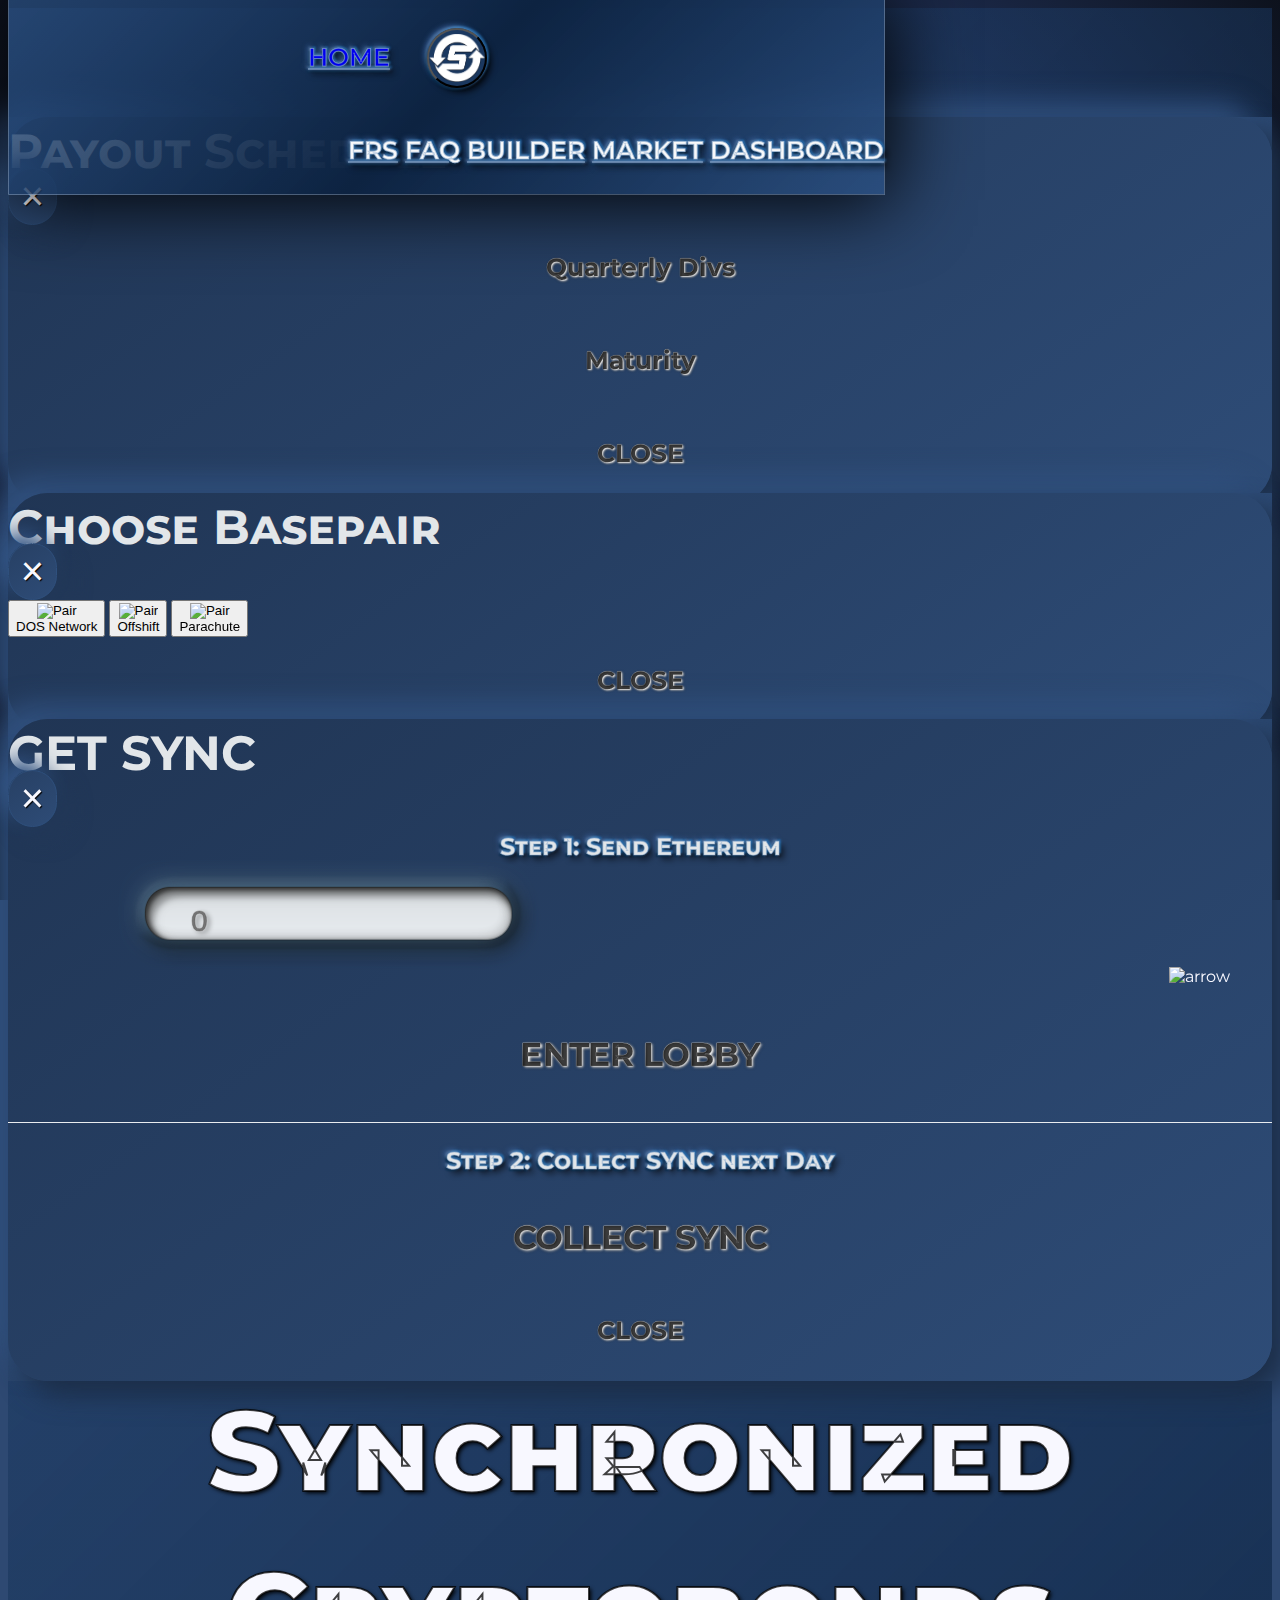
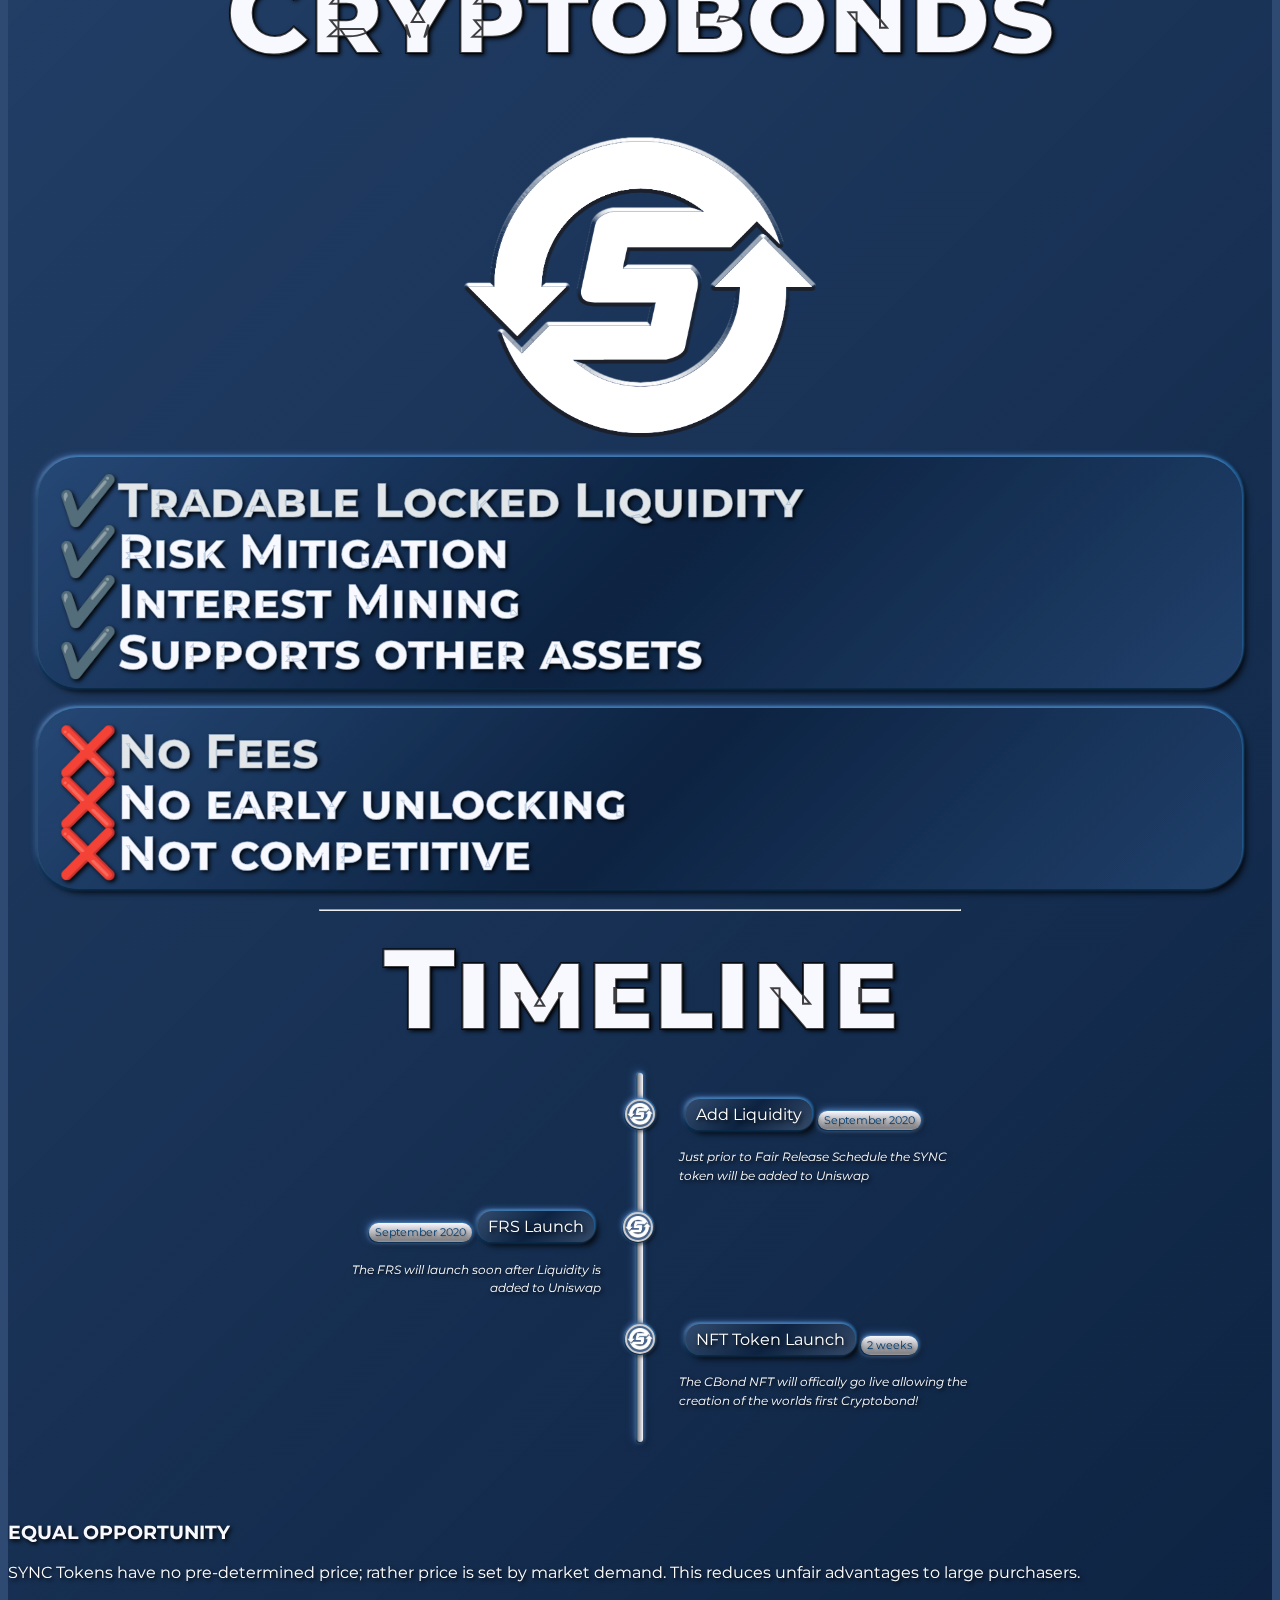
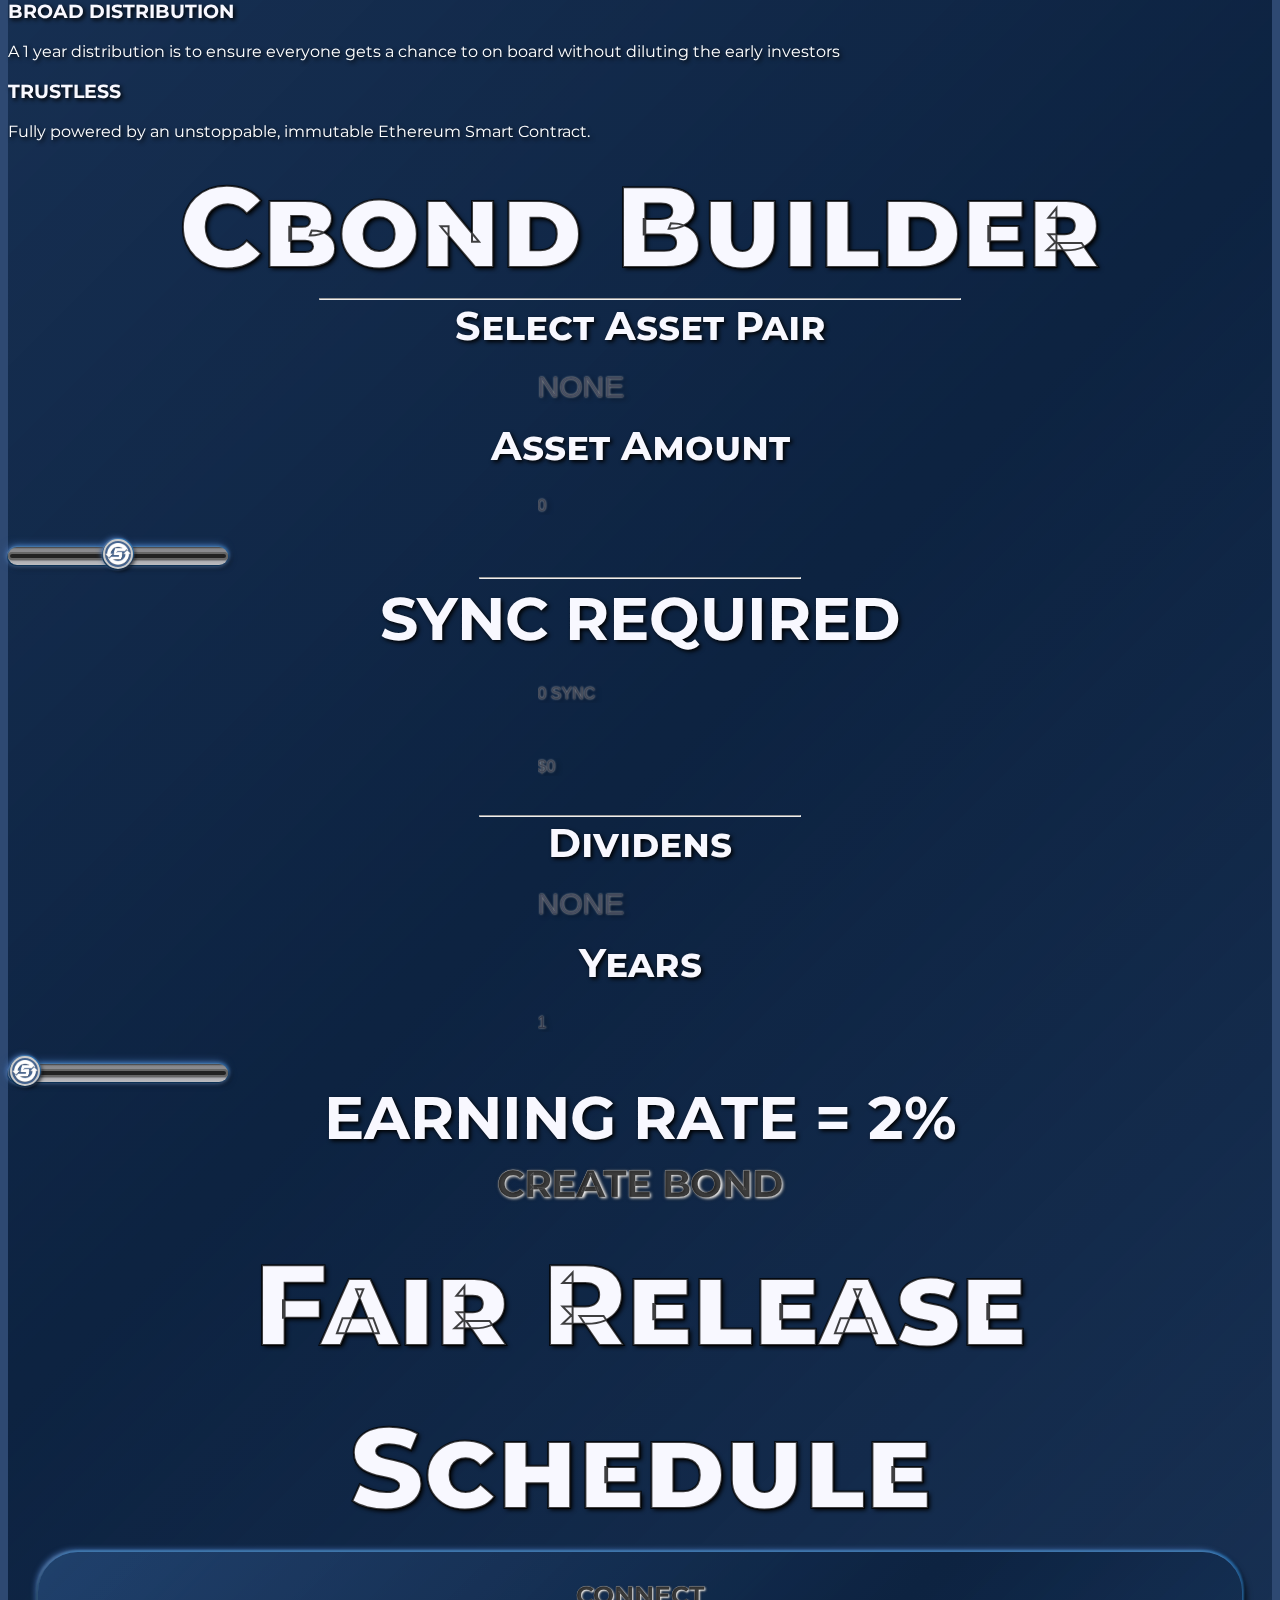
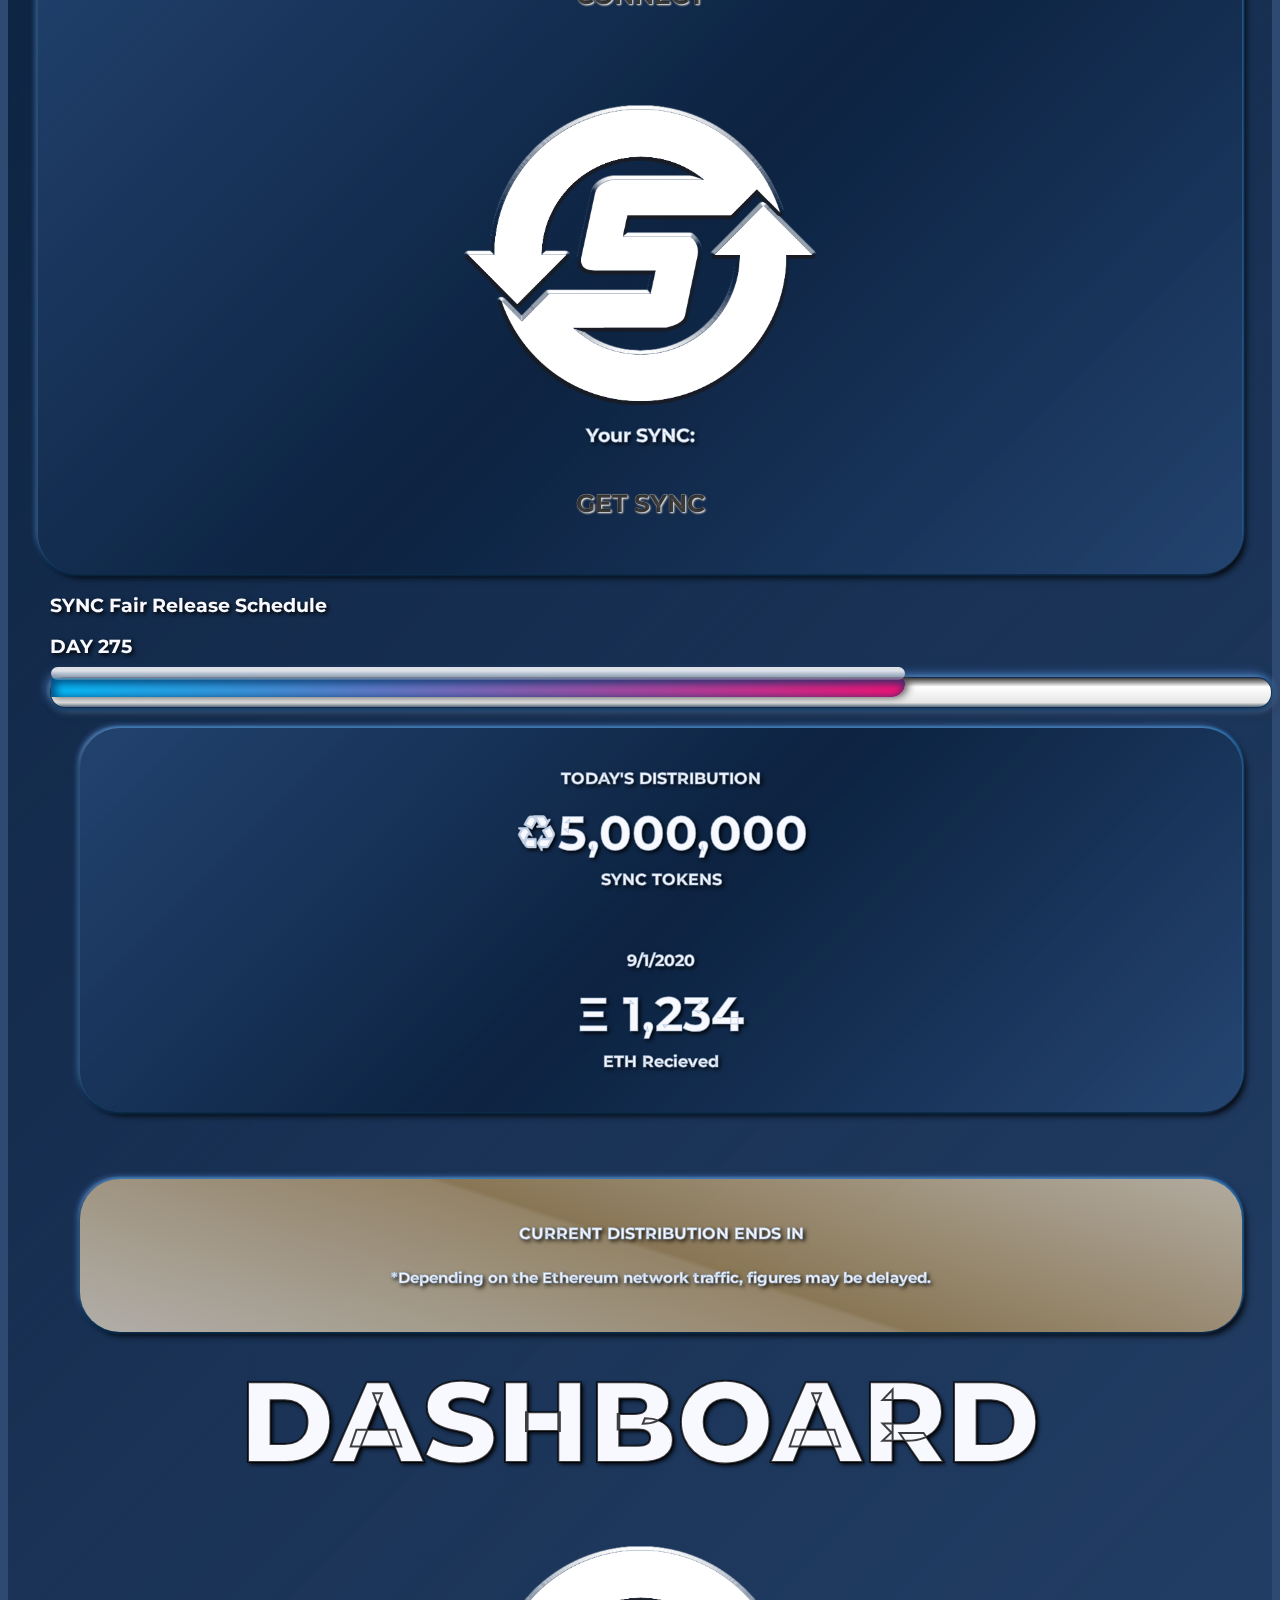
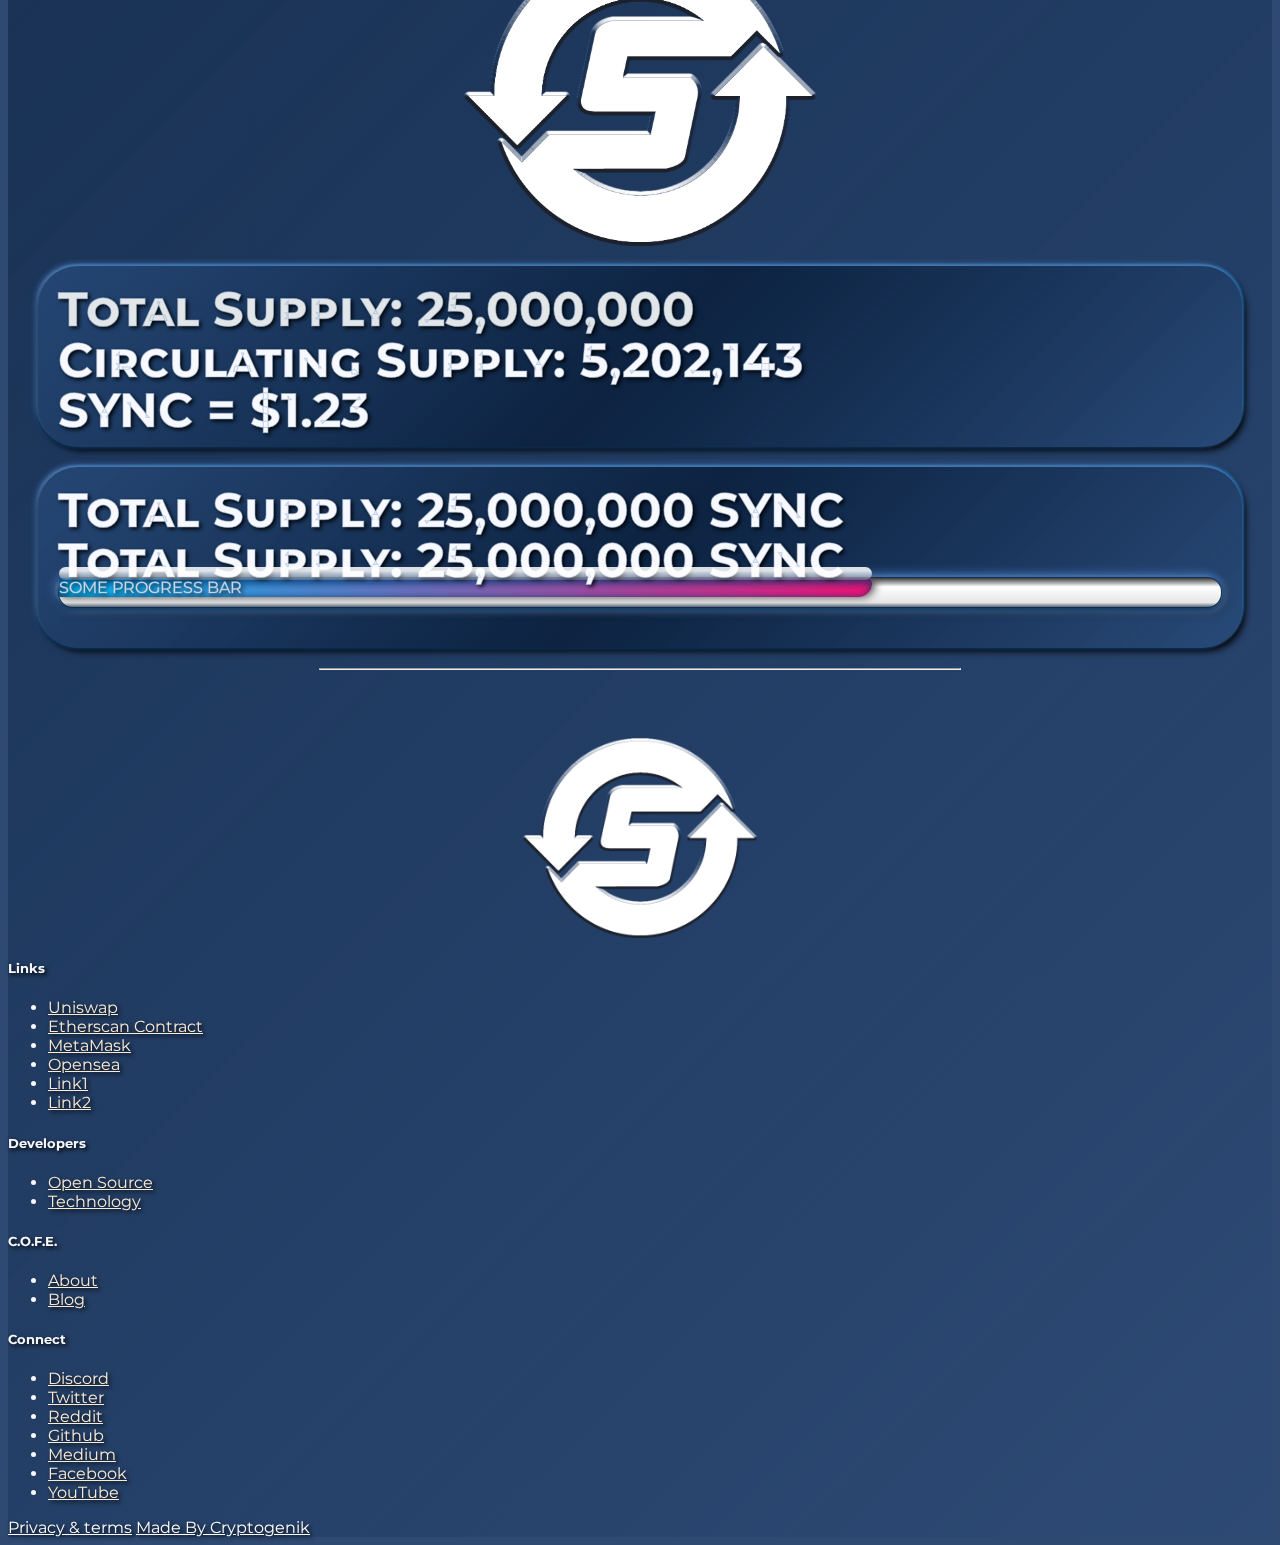
==== index.html @ 97db8f1e "Big Changes" ====
<!DOCTYPE html>
<html lang="en">
    <head>
        <!-- Required meta tags -->
        <meta charset="utf-8" />
        <meta name="viewport" content="width=device-width, initial-scale=1, shrink-to-fit=no" />
        <!-- link href='https://fonts.googleapis.com/css?family=Open+Sans:400,300,300italic,400italic,600,600italic,700,700italic' rel='stylesheet' type='text/css'-->
        <link href="https://fonts.googleapis.com/css2?family=Montserrat:wght@200;500;800&display=swap" rel="stylesheet" />
        <link href="main.css?v=.011" rel="stylesheet" />

        <!-- Bootstrap CSS -->
        <link rel="stylesheet" href="https://stackpath.bootstrapcdn.com/bootstrap/4.1.3/css/bootstrap.min.css" integrity="sha384-MCw98/SFnGE8fJT3GXwEOngsV7Zt27NXFoaoApmYm81iuXoPkFOJwJ8ERdknLPMO" crossorigin="anonymous" />

        <!-- Latest compiled and minified CSS -->
        <!--link rel="stylesheet" href="https://maxcdn.bootstrapcdn.com/bootstrap/3.4.1/css/bootstrap.min.css" /-->
        <link rel="stylesheet" href="flipclock.css" />

        <!-- jQuery library -->
        <script src="https://ajax.googleapis.com/ajax/libs/jquery/3.5.1/jquery.min.js"></script>

        <!-- Latest compiled JavaScript -->
        <!-- script src="https://maxcdn.bootstrapcdn.com/bootstrap/3.4.1/js/bootstrap.min.js"></script>-->

        <title>SYNC NETWORK</title>
    </head>
    <body>
        <div id="disabled_menu"></div>
        <!--
        ============================================
        =  =====  ==        ==  =======  ==  ====  =
        =   ===   ==  ========   ======  ==  ====  =
        =  =   =  ==  ========    =====  ==  ====  =
        =  == ==  ==  ========  ==  ===  ==  ====  =
        =  =====  ==      ====  ===  ==  ==  ====  =
        =  =====  ==  ========  ====  =  ==  ====  =
        =  =====  ==  ========  =====    ==  ====  =
        =  =====  ==  ========  ======   ==   ==   =
        =  =====  ==        ==  =======  ===      ==
        ============================================
      -->
        <nav class="navbar fixed-top navbar-expand-lg navbar-light text-light">
          <a class="navbar-brand text-light" href="#" data-toggle="collapse" data-target="#home" aria-expanded="false" aria-controls="bondBuilder">HOME</a>
          <button class="logo neumorph navbar-toggler first-button" type="button" data-toggle="collapse" data-target="#navbar" aria-controls="navbar" aria-expanded="false" aria-label="Toggle navigation" style="width:60px;height:60px;">
                <div class="anqimated-icon1"><span></span><span></span><span></span></div>
              </button>

          <div class="collapse navbar-collapse" id="navbar">
            <ul class="navbar-nav mr-auto text-light">
              <a class="nav-item nav-link" href="#" data-toggle="collapse" data-target="#frs" aria-expanded="false" aria-controls="bondBuilder">FRS</a><!-- div class="navspacer">|</div -->
              <a class="nav-item nav-link" href="https://sync-network.gitbook.io/" target="_blank" >FAQ</a><!-- div class="navspacer">|</div -->
              <a class="nav-item nav-link" href="#" data-toggle="collapse" data-target="#bondBuilder" aria-expanded="false" aria-controls="bondBuilder">BUILDER</a><!-- div class="navspacer">|</div -->
              <a class="nav-item nav-link" href="#">MARKET</a><!-- div class="navspacer">|</div -->
              <a class="nav-item nav-link" href="#" data-toggle="collapse" data-target="#stats" aria-expanded="false" aria-controls="bondBuilder">DASHBOARD</a>
            </ul>

          </div>
        </nav>
      <!--
      ============================================
      =  =====  ==        ==  =======  ==  ====  =
      =   ===   ==  ========   ======  ==  ====  =
      =  =   =  ==  ========    =====  ==  ====  =
      =  == ==  ==  ========  ==  ===  ==  ====  =
      =  =====  ==      ====  ===  ==  ==  ====  =
      =  =====  ==  ========  ====  =  ==  ====  =
      =  =====  ==  ========  =====    ==  ====  =
      =  =====  ==  ========  ======   ==   ==   =
      =  =====  ==        ==  =======  ===      ==
      ============================================
      -->

        <div id="bars"></div>

      <!--
      =============================================================
      =  =====  ====    ====       ======  =====  =========      ==
      =   ===   ===  ==  ===  ====  ====    ====  ========  ====  =
      =  =   =  ==  ====  ==  ====  ===  ==  ===  ========  ====  =
      =  == ==  ==  ====  ==  ====  ==  ====  ==  =========  ======
      =  =====  ==  ====  ==  ====  ==  ====  ==  ===========  ====
      =  =====  ==  ====  ==  ====  ==        ==  =============  ==
      =  =====  ==  ====  ==  ====  ==  ====  ==  ========  ====  =
      =  =====  ===  ==  ===  ====  ==  ====  ==  ========  ====  =
      =  =====  ====    ====       ===  ====  ==        ===      ==
      =============================================================
      -->
        <div class="modal fade" id="divChooser" tabindex="-1" role="dialog" aria-labelledby="divChooser" aria-hidden="true">
            <div class="modal-dialog modal-dialog-centered" role="document">
                <div class="modal-content">
                    <div class="modal-header">
                        <h5 class="modal-title" id="payoutModalLongTitle">Payout Schedule</h5>
                        <button type="button" class="close" data-dismiss="modal" aria-label="Close">
                            <span aria-hidden="true">&times;</span>
                        </button>
                    </div>
                    <div class="modal-body">
                        <div style="display: flex; justify-content: center;">
                            <a class="neumorphicbutton" id="quarterlyDivs" href="#" data-dismiss="modal"><span>Quarterly Divs</span></a>
                        </div>
                        <div style="display: flex; justify-content: center;">
                            <a class="neumorphicbutton" id="maturityDivs" href="#" data-dismiss="modal"><span>Maturity</span></a>
                        </div>
                    </div>
                    <div class="modal-footer" style="display: block;">
                        <div style="display: flex; justify-content: center;">
                            <a class="neumorphicbutton" href="#" data-dismiss="modal"><span>CLOSE</span></a>
                        </div>
                    </div>
                </div>
            </div>
        </div>

        <!-- Modal Pair Chooser-->
        <div class="modal fade" id="pairChooser" tabindex="-1" role="dialog" aria-labelledby="pairChooser" aria-hidden="true">
            <div class="modal-dialog modal-dialog-centered" role="document">
                <div class="modal-content">
                    <div class="modal-header">
                        <h5 class="modal-title" id="basepairModalLongTitle">Choose Basepair</h5>
                        <button type="button" class="close" data-dismiss="modal" aria-label="Close">
                            <span aria-hidden="true">&times;</span>
                        </button>
                    </div>
                    <div class="modal-body">
                        <button type="button" id="eth-dos" class="" data-dismiss="modal" aria-label="Close">
                            <span aria-hidden="true">
                                <img alt="Pair" src="img/pairs/DOS.webp" /><br />
                                DOS Network
                            </span>
                        </button>
                        <button type="button" id="eth-xft" class="" data-dismiss="modal" aria-label="Close">
                            <span aria-hidden="true">
                                <img alt="Pair" src="img/pairs/offshift_logo.webp" /><br />
                                Offshift
                            </span>
                        </button>
                        <button type="button" class="eth-par" data-dismiss="modal" aria-label="Close">
                            <span aria-hidden="true">
                                <img alt="Pair" src="img/pairs/Parachute_Logo.webp" /><br />
                                Parachute
                            </span>
                        </button>
                    </div>
                    <div class="modal-footer" style="display: block;">
                        <div style="display: flex; justify-content: center;">
                            <a class="neumorphicbutton" href="#" data-dismiss="modal"><span>CLOSE</span></a>
                        </div>
                    </div>
                </div>
            </div>
        </div>

        <!-- Modal GET SYNCED-->
        <div class="modal fade" id="GET_SYNCED" tabindex="-1" role="dialog" aria-labelledby="exampleModalCenterTitle" aria-hidden="true">
            <div class="modal-dialog modal-dialog-centered" role="document">
                <div class="modal-content">
                    <div class="modal-header">
                        <h5 class="modal-title" id="getsyncModalLongTitle">GET SYNC</h5>
                        <button type="button" class="close" data-dismiss="modal" aria-label="Close">
                            <span aria-hidden="true">&times;</span>
                        </button>
                    </div>
                    <div class="modal-body">
                        <h2 style="margin: 5px 0 -10px 0; text-align: center;">Step 1: Send Ethereum</h2>

                        <div class="bondinput" style="display: inline-block; padding-left: 8%;">
                            <input type="text" value="" placeholder="0" required="" style="color: darkgrey;" />
                        </div>

                        <img alt="arrow" src="img/arrow.webp" style="margin: -25px 0 -55px; z-index: 5; position: relative; left: 40%;" />
                        <div style="padding-top: 23px; display: flex; justify-content: center; transform: scale(1.3);">
                            <a class="neumorphicbutton" id="enterLobby" href="#" data-dismiss="modal"><span>ENTER LOBBY</span></a>
                        </div>
                        <!--a class="neumorphicbutton" id="enter_lobby" style="display: inline-block; width: 100% !important;    height: 148px;    padding-left: 8%;    transform: scale(0.8);"></a-->

                        <h2 style="border-top: 1px solid #e9ecef; padding: 23px 0 0 0; text-align: center;">Step 2: Collect SYNC next Day</h2>
                        <div style="padding-top: 0px; display: flex; justify-content: center; transform: scale(1.3);">
                            <a class="neumorphicbutton" id="collectSync" href="#" data-dismiss="modal"><span>COLLECT SYNC</span></a>
                        </div>

                        <!--a class="neumorphicbutton" id="collect_sync" style="display: inline-block; width: 100% !important;    height: 148px;    padding-left: 8%;    transform: scale(0.8);"></a-->
                    </div>
                    <div class="modal-footer" style="display: block;">
                        <div style="display: flex; justify-content: center;">
                            <a class="neumorphicbutton" href="#" data-dismiss="modal"><span>CLOSE</span></a>
                        </div>
                    </div>
                </div>
            </div>
        </div>

          <!--
          =============================================================
          =  =====  ====    ====       ======  =====  =========      ==
          =   ===   ===  ==  ===  ====  ====    ====  ========  ====  =
          =  =   =  ==  ====  ==  ====  ===  ==  ===  ========  ====  =
          =  == ==  ==  ====  ==  ====  ==  ====  ==  =========  ======
          =  =====  ==  ====  ==  ====  ==  ====  ==  ===========  ====
          =  =====  ==  ====  ==  ====  ==        ==  =============  ==
          =  =====  ==  ====  ==  ====  ==  ====  ==  ========  ====  =
          =  =====  ===  ==  ===  ====  ==  ====  ==  ========  ====  =
          =  =====  ====    ====       ===  ====  ==        ===      ==
          =============================================================
          -->

        <div class="container-fluid white-text" id="dapps">
            <!-- BEGIN DOCUMENT -->

            <!--
            __    __   ______   __       __  ________
           |  \  |  \ /      \ |  \     /  \|        \
           | $$  | $$|  $$$$$$\| $$\   /  $$| $$$$$$$$
           | $$__| $$| $$  | $$| $$$\ /  $$$| $$__
           | $$    $$| $$  | $$| $$$$\  $$$$| $$  \
           | $$$$$$$$| $$  | $$| $$\$$ $$ $$| $$$$$
           | $$  | $$| $$__/ $$| $$ \$$$| $$| $$_____
           | $$  | $$ \$$    $$| $$  \$ | $$| $$     \
            \$$   \$$  \$$$$$$  \$$      \$$ \$$$$$$$$

            -->

                <section id="home" class="collapse show" data-parent="#dapps">
                    <div class="row">
                        <div class="col-md-6 col-sm-12 offset-md-1 offset-lg-3">
                          <h1 class="title">Synchronized Cryptobonds</h1>
                        </div>
                    </div>

                    <!-- Distro Start -->
                    <div class="row">
                        <div class="col-md-2 offset-md-1 offset-lg-2">
                            <div class="logo rotateIn" style="width: 100%; height: 300px; margin-top: 60px;"></div>
                        </div>
                        <div class="col-md-5">
                            <div class="row neumorph">
                                <div class="col-md-12">
                                  <h6 class="modal-title">✔️Tradable Locked Liquidity</h6>
                                  <h5 class="modal-title">✔️Risk Mitigation</h5>
                                  <h5 class="modal-title">✔️Interest Mining</h5>
                                  <h5 class="modal-title">✔️Supports other assets</h5>

                                </div>
                            </div>



                            <div class="row neumorph">
                                <div class="col-md-12">
                                  <h6 class="modal-title">❌No Fees</h6>
                                  <h5 class="modal-title">❌No early unlocking</h5>
                                  <h5 class="modal-title">❌Not competitive</h5>
                                </div>
                            </div>
                            <div class="row">
                              <div class="col-md-12">

                              </DIV>
                            </div>
                        </div>
                    </div>


                    <hr />


                    <!-- The Timeline -->
                    <div class="row">
                        <div class="col-md-12">
                          <h1 class="title">Timeline</h1>
                              <ul class="timeline">
                                <!-- Item 1 -->
                                <li>
                                  <div class="direction-r">
                                    <div class="flag-wrapper">
                                      <span class="flag">Add Liquidity</span>
                                      <span class="time-wrapper"><span class="time">September 2020</span></span>
                                    </div>
                                    <div class="desc">Just prior to Fair Release Schedule the SYNC token will be added to Uniswap</div>
                                  </div>
                                </li>

                                <!-- Item 2 -->
                                <li>
                                  <div class="direction-l">
                                    <div class="flag-wrapper">
                                      <span class="flag">FRS Launch</span>
                                      <span class="time-wrapper"><span class="time">September 2020</span></span>
                                    </div>
                                    <div class="desc">The FRS will launch soon after Liquidity is added to Uniswap</div>
                                  </div>
                                </li>

                                <!-- Item 3 -->
                                <li>
                                  <div class="direction-r">
                                    <div class="flag-wrapper">
                                      <span class="flag">NFT Token Launch</span>
                                      <span class="time-wrapper"><span class="time">2 weeks</span></span>
                                    </div>
                                    <div class="desc">The CBond NFT will offically go live allowing the creation of the worlds first Cryptobond!</div>
                                  </div>
                                </li>

                              </ul>
        </div></div>
                    <div class="row" style="padding-top:60px;">
                        <div class="col-md-3"></div>
                        <div class="col-md-2">
                            <h3>EQUAL OPPORTUNITY</h3>
                            <p>SYNC Tokens have no pre-determined price; rather price is set by market demand. This reduces unfair advantages to large purchasers.</p>
                        </div>
                        <div class="col-md-2">
                            <h3>BROAD DISTRIBUTION</h3>
                            <p>A 1 year distribution is to ensure everyone gets a chance to on board without diluting the early investors</p>
                        </div>
                        <div class="col-md-2">
                            <h3>TRUSTLESS</h3>
                            <p>Fully powered by an unstoppable, immutable Ethereum Smart Contract.</p>
                        </div>
                        <div class="col-md-3"></div>
                    </div>


                </section>
                <!-- Distro End -->
                <!--
                __    __   ______   __       __  ________
               |  \  |  \ /      \ |  \     /  \|        \
               | $$  | $$|  $$$$$$\| $$\   /  $$| $$$$$$$$
               | $$__| $$| $$  | $$| $$$\ /  $$$| $$__
               | $$    $$| $$  | $$| $$$$\  $$$$| $$  \
               | $$$$$$$$| $$  | $$| $$\$$ $$ $$| $$$$$
               | $$  | $$| $$__/ $$| $$ \$$$| $$| $$_____
               | $$  | $$ \$$    $$| $$  \$ | $$| $$     \
                \$$   \$$  \$$$$$$  \$$      \$$ \$$$$$$$$

                   -->

            <!--
            ==================================================================
            =      ====  ====  ==    ==  ========       ===        ==       ==
            =  ===  ===  ====  ===  ===  ========  ====  ==  ========  ====  =
            =  ====  ==  ====  ===  ===  ========  ====  ==  ========  ====  =
            =  ===  ===  ====  ===  ===  ========  ====  ==  ========  ===   =
            =      ====  ====  ===  ===  ========  ====  ==      ====      ===
            =  ===  ===  ====  ===  ===  ========  ====  ==  ========  ====  =
            =  ====  ==  ====  ===  ===  ========  ====  ==  ========  ====  =
            =  ===  ===   ==   ===  ===  ========  ====  ==  ========  ====  =
            =      =====      ===    ==        ==       ===        ==  ====  =
            ==================================================================
            -->
            <section id="bondBuilder" class="collapse" data-parent="#dapps">
              <div class="row">
                  <div class="col-md-6 col-sm-12 offset-md-1 offset-lg-3">
                    <!-- img alt="CBond Builder" src="img/bondbuilder.webp" style="padding-top: 50px; margin: auto; display: block;" /-->
                    <h1 class="title">Cbond Builder</h1>
                  </div>
              </div>


                <hr />
                <div class="row">
                    <div class="col-lg-2 col-md-0 col-sm-12"></div>
                    <div class="col-lg-4 col-md-6 col-sm-12">
                        <h1 style="font-size: 40px;">Select Asset Pair</h1>
                        <div class="bond2input">
                            <a class="neumorphicbutton dropdown" href="#" data-toggle="modal" data-target="#pairChooser"></a>
                            <input class="noclick" id="pair" type="text" value="" placeholder="NONE" required="" />
                        </div>
                    </div>
                    <div class="col-lg-4 col-md-6 col-sm-12">
                        <h1 style="font-size: 40px;">Asset Amount</h1>

                        <div class="bond2input">
                            <a class="neumorphicbutton textinput"></a>
                            <input id="assetAmount" type="number" value="" min="0.000000000000" placeholder="0" required="" style="font-size: 16px;" />
                        </div>

                        <input type="range" name="rangeInput" min="0" max="100" onchange="updateTextInput(this.value);" style="width: 220px; margin: auto;" />
                    </div>
                </div>

                <hr style="width: 25vw;" />

                <div class="row">
                    <div class="col-sm-12"></div>
                    <div class="col-md-12 col-sm-12"><h1 style="font-size: 60px;">SYNC REQUIRED</h1></div>
                </div>

                <div class="row">
                    <div class="col-lg-2 col-md-0 col-sm-12"></div>
                    <div class="col-lg-4 col-md-6 col-sm-12">
                        <div class="bond2input">
                            <a class="neumorphicbutton textinput"></a>
                            <input id="syncAmount" type="number" value="" placeholder="0 SYNC" required="" style="pointer-events: none; font-size: 16px;" />
                        </div>
                    </div>
                    <div class="col-lg-4 col-md-6 col-sm-12">
                        <div class="bond2input">
                            <a class="neumorphicbutton textinput"></a>
                            <input id="syncValue" type="number" value="" placeholder="$0" required="" style="pointer-events: none; font-size: 16px;" />
                        </div>
                    </div>
                </div>

                <hr style="width: 25vw;" />

                <div class="row">
                    <div class="col-lg-2 col-md-0 col-sm-12"></div>
                    <div class="col-lg-4 col-md-6 col-sm-12">
                        <h1 style="font-size: 40px;">Dividens</h1>
                        <div class="bond2input">
                            <a class="neumorphicbutton dropdown" href="#" data-toggle="modal" data-target="#divChooser"></a>
                            <input class="noclick" id="divSchedule" type="text" value="" placeholder="NONE" required="" />
                        </div>
                    </div>

                    <div class="col-lg-4 col-md-6 col-sm-12">
                        <h1 style="font-size: 40px;">Years</h1>

                        <div class="bond2input">
                            <a class="neumorphicbutton textinput"></a>
                            <input id="cbondDuration" type="number" placeholder="Select Years" min="1" max="3" step="1" required="" value="1" style="font-size: 16px;" />
                        </div>

                        <input value="1" type="range" name="rangeInput" min="1" max="3" step="1" onchange="updateLengthInput(this.value);" style="width: 220px; margin: auto;" />
                    </div>

                    <div class="col-md-12 col-sm-12"><h1 style="font-size: 60px;">EARNING RATE = 2%</h1></div>

                    <div class="col-sm-12">
                        <div style="display: flex; justify-content: center;">
                            <a class="neumorphicbutton" id="createbond" href="#" data-dismiss="modal" style="transform: scale(1.5);"><span>CREATE BOND</span></a>
                        </div>
                    </div>
                </div>
            </section>
            <!--
            Banner:(refresh preview)
            ==================================================================
            =      ====  ====  ==    ==  ========       ===        ==       ==
            =  ===  ===  ====  ===  ===  ========  ====  ==  ========  ====  =
            =  ====  ==  ====  ===  ===  ========  ====  ==  ========  ====  =
            =  ===  ===  ====  ===  ===  ========  ====  ==  ========  ===   =
            =      ====  ====  ===  ===  ========  ====  ==      ====      ===
            =  ===  ===  ====  ===  ===  ========  ====  ==  ========  ====  =
            =  ====  ==  ====  ===  ===  ========  ====  ==  ========  ====  =
            =  ===  ===   ==   ===  ===  ========  ====  ==  ========  ====  =
            =      =====      ===    ==        ==       ===        ==  ====  =
            ==================================================================
            -->

            <!--
            ==============================
            =        ==       ====      ==
            =  ========  ====  ==  ====  =
            =  ========  ====  ==  ====  =
            =  ========  ===   ===  ======
            =      ====      =======  ====
            =  ========  ====  =======  ==
            =  ========  ====  ==  ====  =
            =  ========  ====  ==  ====  =
            =  ========  ====  ===      ==
            ==============================
            -->

            <section id="frs" class="collapse" data-parent="#dapps">
                <div class="row">
                    <div class="col-md-6 col-sm-12 offset-md-1 offset-lg-3">
                        <h1 class="title">Fair Release Schedule</h1>
                        <!--img alt="Crypto bonds" src="img/title3-cbonds.webp?v2" style="width: 100%;" / -->
                    </div>
                </div>

                <!-- Distro Start -->
                <div class="row">
                    <div class="col-md-2 neumorph offset-md-1 offset-lg-3">
                      <div style="display: flex; justify-content: center; margin-top: -20px;">
                          <a class="neumorphicbutton" href="#" data-toggle="modal" data-target="#CONNECT_WALLET"><span>CONNECT</span></a>
                      </div>
                        <div class="logo rotateIn" style="width: 100%; height: 300px; margin-top: 60px;"></div>
                        <h3 id="yourSYNC" style="padding-bottom: 15px;    text-align: center;">Your SYNC:</h3>
                        <div style="display: flex; justify-content: center; margin-top: -20px;">
                            <a class="neumorphicbutton" href="#" data-toggle="modal" data-target="#GET_SYNCED"><span>GET SYNC</span></a>
                        </div>
                    </div>
                    <div class="col-md-4" style="padding-left: 42px;">
                        <div class="row">
                            <div class="col-md-9">
                                <h3>SYNC Fair Release Schedule</h3>
                            </div>
                            <div class="col-md-3">
                                <h3 id="currentPeriod">DAY 275</h3>
                            </div>
                        </div>

                        <div class="row ">
                            <div class="col-md-12">
                                <div class="progress"><div class="progress-bar" style="width: 70%;">&nbsp;</div></div>
                              </div>
                        </div>

                        <div class="row">
                            <div class="col-md-12 neumorph">
                                <div class="row ">
                                    <div class="col-md-6">
                                        <h4>TODAY'S DISTRIBUTION</h4>
                                        <h1 id="syncTotal">♻5,000,000</h1>
                                        <h4>SYNC TOKENS</h4>
                                    </div>
                                    <div class="col-md-6">
                                        <br><h4>9/1/2020</h4>
                                        <h1 id="ethRecieved">Ξ 1,234</h1>
                                        <h4>ETH Recieved</h4>
                                    </div>
                                </div>
                            </div>
                        </div>
                        <div class="row" style="    padding-top: 27px;">
                          <div class="col-md-12 neumorph" style="background-image: linear-gradient(18deg, rgb(243 226 199 / 69%) 0%, rgb(193 158 103 / 72%) 50%, rgb(182 141 76 / 70%) 51%, rgb(233 212 179 / 72%) 100%);">
                            <h4 style="margin: 25px auto;">CURRENT DISTRIBUTION ENDS IN</h4>
                            <div style="margin: auto;"><div class="clock" id="clock1"></div></div>
                            <h5 style="font-size: 15px;text-align: center;">*Depending on the Ethereum network traffic, figures may be delayed.</h5>
                          </DIV>
                        </div>
                    </div>
                </div>
            </section>
            <!-- Distro End -->
            <!--
            ==============================
            =        ==       ====      ==
            =  ========  ====  ==  ====  =
            =  ========  ====  ==  ====  =
            =  ========  ===   ===  ======
            =      ====      =======  ====
            =  ========  ====  =======  ==
            =  ========  ====  ==  ====  =
            =  ========  ====  ==  ====  =
            =  ========  ====  ===      ==
            ==============================
            -->

           <!--
           ==================================================
           ==      ===        =====  =====        ===      ==
           =  ====  =====  =======    =======  =====  ====  =
           =  ====  =====  ======  ==  ======  =====  ====  =
           ==  ==========  =====  ====  =====  ======  ======
           ====  ========  =====  ====  =====  ========  ====
           ======  ======  =====        =====  ==========  ==
           =  ====  =====  =====  ====  =====  =====  ====  =
           =  ====  =====  =====  ====  =====  =====  ====  =
           ==      ======  =====  ====  =====  ======      ==
           ==================================================
           -->

               <section id="stats" class="collapse" data-parent="#dapps">
                   <div class="row">
                       <div class="col-md-6 col-sm-12 offset-md-1 offset-lg-3">
                         <h1 class="title">DASHBOARD</h1>
                       </div>
                   </div>

                   <!-- Distro Start -->
                   <div class="row">
                       <div class="col-md-2 offset-md-1 offset-lg-2">
                           <div class="logo rotateIn" style="width: 100%; height: 300px; margin-top: 60px;"></div>
                       </div>
                       <div class="col-md-5">
                           <div class="row neumorph">
                               <div class="col-md-12">
                                 <h6 class="modal-title">Total Supply: 25,000,000</h6>
                                 <h5 class="modal-title">Circulating Supply: 5,202,143</h5>
                                 <h5 class="modal-title">SYNC = $1.23</h5>

                               </div>
                               <div class="col-md-4">
                               </div>
                           </div>



                           <div class="row neumorph">
                               <div class="col-md-12">
                                 <h5 class="modal-title">Total Supply: 25,000,000 SYNC</h5>
                                 <h5 class="modal-title">Total Supply: 25,000,000 SYNC</h5>
                                 <div class=" progress">
                                     <div class="progress-bar" style="width: 70%;">SOME PROGRESS BAR&nbsp;</div>
                                 </div>
                               </div>
                           </div>
                           <div class="row">
                             <div class="col-md-12">

                             </DIV>
                           </div>
                       </div>
                   </div>
               </section>
               <!-- Distro End -->
               <!--
               ==================================================
               ==      ===        =====  =====        ===      ==
               =  ====  =====  =======    =======  =====  ====  =
               =  ====  =====  ======  ==  ======  =====  ====  =
               ==  ==========  =====  ====  =====  ======  ======
               ====  ========  =====  ====  =====  ========  ====
               ======  ======  =====        =====  ==========  ==
               =  ====  =====  =====  ====  =====  =====  ====  =
               =  ====  =====  =====  ====  =====  =====  ====  =
               ==      ======  =====  ====  =====  ======      ==
               ==================================================
                  -->



        <hr />

        <!--  /div><!--lost div? -->

        <!-- END DOCUMENT -->
        <footer style="padding-top: 60px;">
            <div class="container pt-5 border-bottom">
                <div class="row">
                    <div class="col-md-3 col-sm-12 mb-3 text-center">
                        <div class="logo rotateIn" style="width: 100%; height: 200px;"></div>
                    </div>
                    <div class="col-md-9 col-sm-12">
                        <div class="col-md-3 col-sm-6 col-6 p-0 float-left mb-3">
                            <h5 class="mb-4 font-weight-bold text-uppercase">Links</h5>
                            <ul class="list-group">
                                <li class="list-group-item bg-transparent border-0 p-0 mb-2"><a href="">Uniswap</a></li>
                                <li class="list-group-item bg-transparent border-0 p-0 mb-2"><a href="">Etherscan Contract</a></li>
                                <li class="list-group-item bg-transparent border-0 p-0 mb-2"><a href="">MetaMask</a></li>
                                <li class="list-group-item bg-transparent border-0 p-0 mb-2"><a href="">Opensea</a></li>
                                <li class="list-group-item bg-transparent border-0 p-0 mb-2"><a href="">Link1</a></li>
                                <li class="list-group-item bg-transparent border-0 p-0 mb-2"><a href="">Link2</a></li>
                            </ul>
                        </div>

                        <div class="col-md-3 col-sm-6 col-6 p-0 mb-3 float-left">
                            <h5 class="mb-4 font-weight-bold text-uppercase">Developers</h5>
                            <ul class="list-group">
                                <li class="list-group-item bg-transparent border-0 p-0 mb-2"><a href="https://github.com/">Open Source</a></li>
                                <li class="list-group-item bg-transparent border-0 p-0 mb-2"><a href="https://stackshare.io/">Technology</a></li>
                            </ul>
                        </div>

                        <div class="col-md-3 col-sm-6 col-6 mb-3 p-0 float-left">
                            <h5 class="mb-4 font-weight-bold text-uppercase">C.O.F.E.</h5>
                            <ul class="list-group">
                                <li class="list-group-item bg-transparent border-0 p-0 mb-2"><a href="">About</a></li>
                                <li class="list-group-item bg-transparent border-0 p-0 mb-2"><a href="https://medium.com">Blog</a></li>
                            </ul>
                        </div>

                        <div class="col-md-3 col-sm-6 col-6 mb-3 p-0 float-left">
                            <h5 class="mb-4 font-weight-bold text-uppercase">Connect</h5>
                            <ul class="list-group">
                                <li class="list-group-item bg-transparent border-0 p-0 mb-2">
                                    <a href="https://www.discord.com">Discord</a>
                                </li>
                                <li class="list-group-item bg-transparent border-0 p-0 mb-2">
                                    <a href="https://twitter.com/SYNCTOKEN">Twitter</a>
                                </li>
                                <li class="list-group-item bg-transparent border-0 p-0 mb-2">
                                    <a href="https://www.reddit.com/r//"> Reddit</a>
                                </li>
                                <li class="list-group-item bg-transparent border-0 p-0 mb-2">
                                    <a href="https://github.com/C-O-F-E" target="_blank">Github</a>
                                </li>
                                <li class="list-group-item bg-transparent border-0 p-0 mb-2">
                                    <a href="https://bc.com" target="_blank">Medium</a>
                                </li>
                                <li class="list-group-item bg-transparent border-0 p-0 mb-2">
                                    <a href="https://www.facebook.com/naologic/" target="_blank">Facebook</a>
                                </li>
                                <li class="list-group-item bg-transparent border-0 p-0 mb-2">
                                    <a href="https://www.youtube.com/channel/" target="_blank">YouTube</a>
                                </li>
                            </ul>
                        </div>
                    </div>
                    <div class="col-md-12">
                        <div class="py-4 d-flex justify-content-center align-items-center">
                          <a class="mr-4" href="" style="color: white!important;">Privacy &amp; terms</a>
                          <a href="" style="color: white!important;">Made By Cryptogenik</a>
                        </div>
                    </div>
                </div>
            </div>
        </footer>
</div>        <!-- Container Fluid -->

        <script>
            function updateTextInput(val) {
                document.getElementById("assetAmount").value = val;
            }
            function updateLengthInput(val) {
                document.getElementById("cbondDuration").value = val;
            }

            $(document).ready(function () {
                $().ready(function () {
                    $("#quarterlyDivs").click(function (event) {
                        $("#divSchedule").val("Quarterly");
                    });
                    $("#maturityDivs").click(function (event) {
                        $("#divSchedule").val("Maturity");
                    });

                    $("#eth-dos").click(function (event) {
                        $("#pair").val("ETH-DOS");
                    });
                    $("#eth-xft").click(function (event) {
                        $("#pair").val("ETH-XFT");
                    });
                    $("#eth-par").click(function (event) {
                        $("#pair").val("ETH-PAR");
                    });

                    //* Target Date Must be Like Below
                    //var date = new Date("June 15, 2016 12:45:00");

                    // Just for running purpose
                    //=======================================
                    var start = new Date();
                    start.setDate(start.getDate());
                    start.setHours(-5, 0, 0, 0);
                    //======================================
                    var now = new Date();

                    var diff = (now.getTime() - start.getTime()) / 1000;

                    var clock = $("#clock1").FlipClock(diff, {
                        clockFace: "HourlyCounter",
                        countdown: true,
                        showSeconds: true,
                    });
                });
            });
        </script>

        <script src="https://code.jquery.com/jquery-3.3.1.slim.min.js" integrity="sha384-q8i/X+965DzO0rT7abK41JStQIAqVgRVzpbzo5smXKp4YfRvH+8abtTE1Pi6jizo" crossorigin="anonymous"></script>
        <script src="https://cdnjs.cloudflare.com/ajax/libs/popper.js/1.14.3/umd/popper.min.js" integrity="sha384-ZMP7rVo3mIykV+2+9J3UJ46jBk0WLaUAdn689aCwoqbBJiSnjAK/l8WvCWPIPm49" crossorigin="anonymous"></script>
        <script src="https://stackpath.bootstrapcdn.com/bootstrap/4.1.3/js/bootstrap.min.js" integrity="sha384-ChfqqxuZUCnJSK3+MXmPNIyE6ZbWh2IMqE241rYiqJxyMiZ6OW/JmZQ5stwEULTy" crossorigin="anonymous"></script>
        <script src="flipclock-min.js"></script>

    </body>
</html>
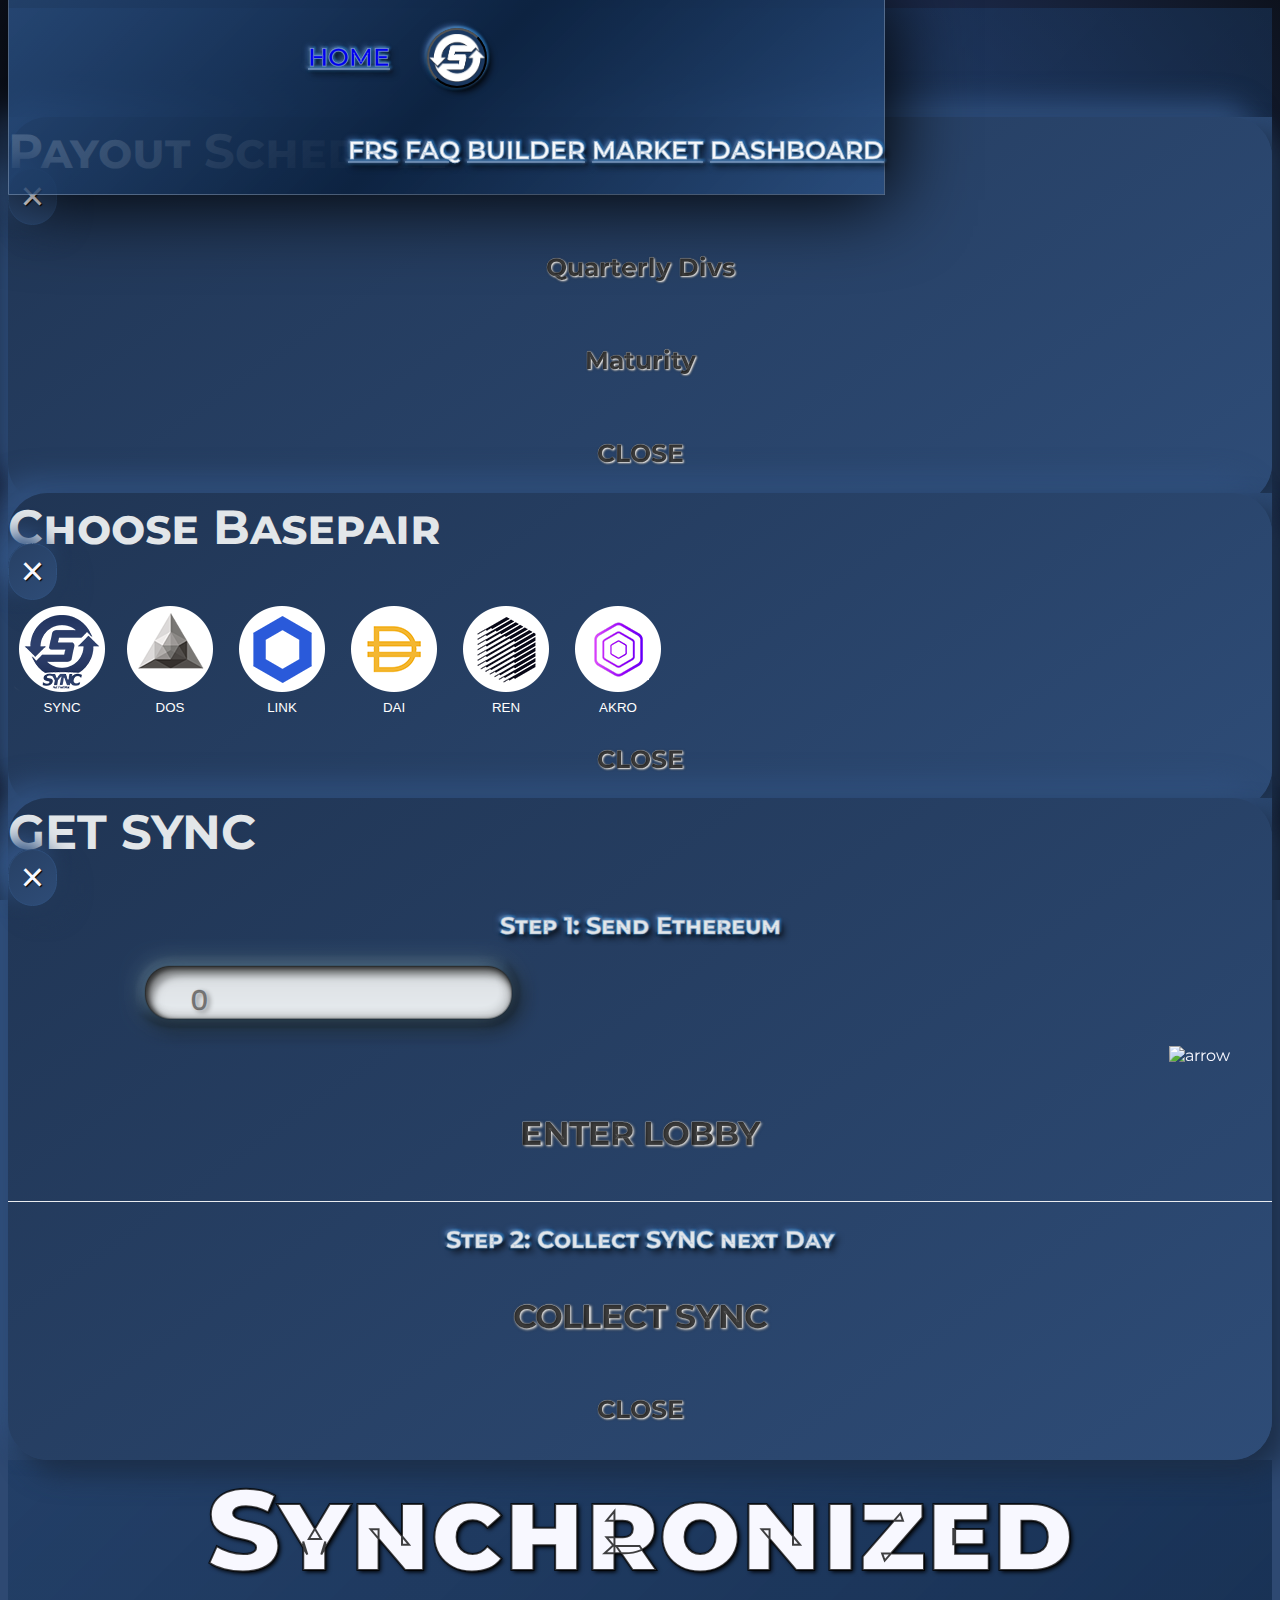
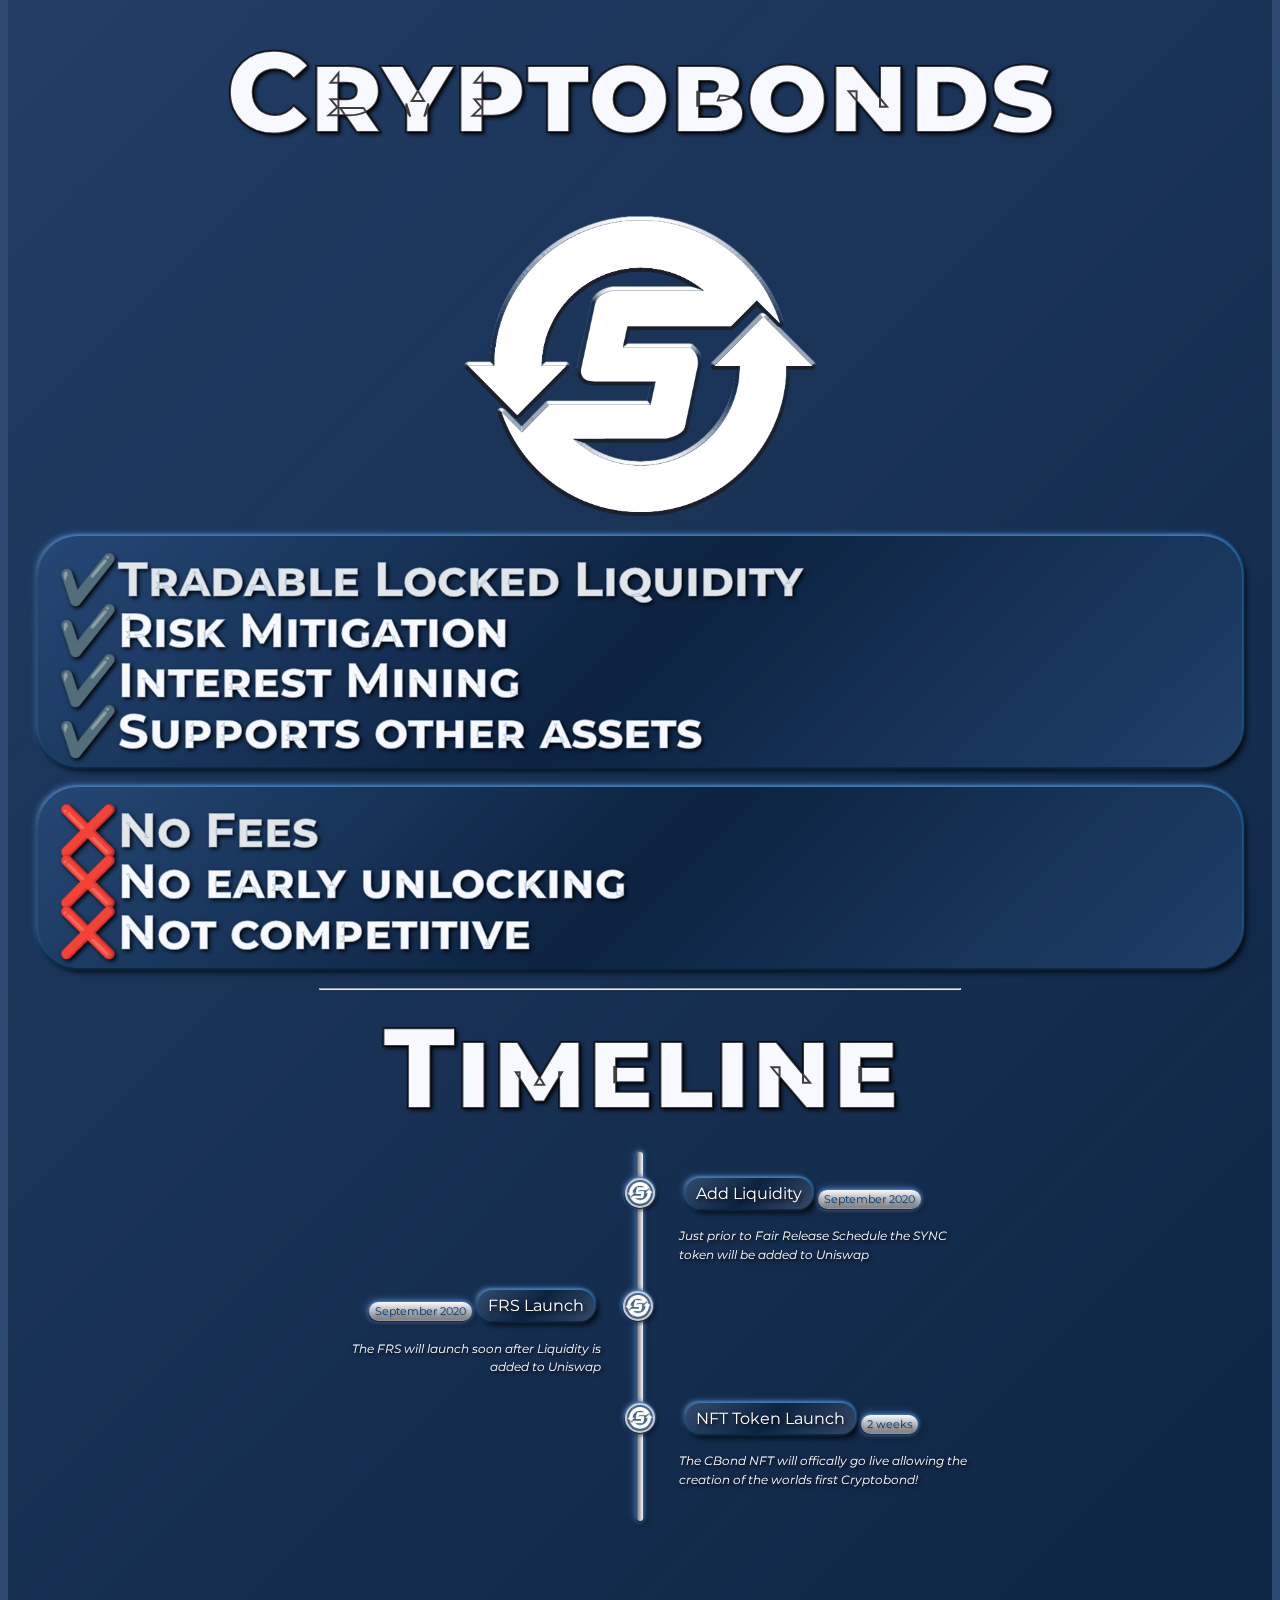
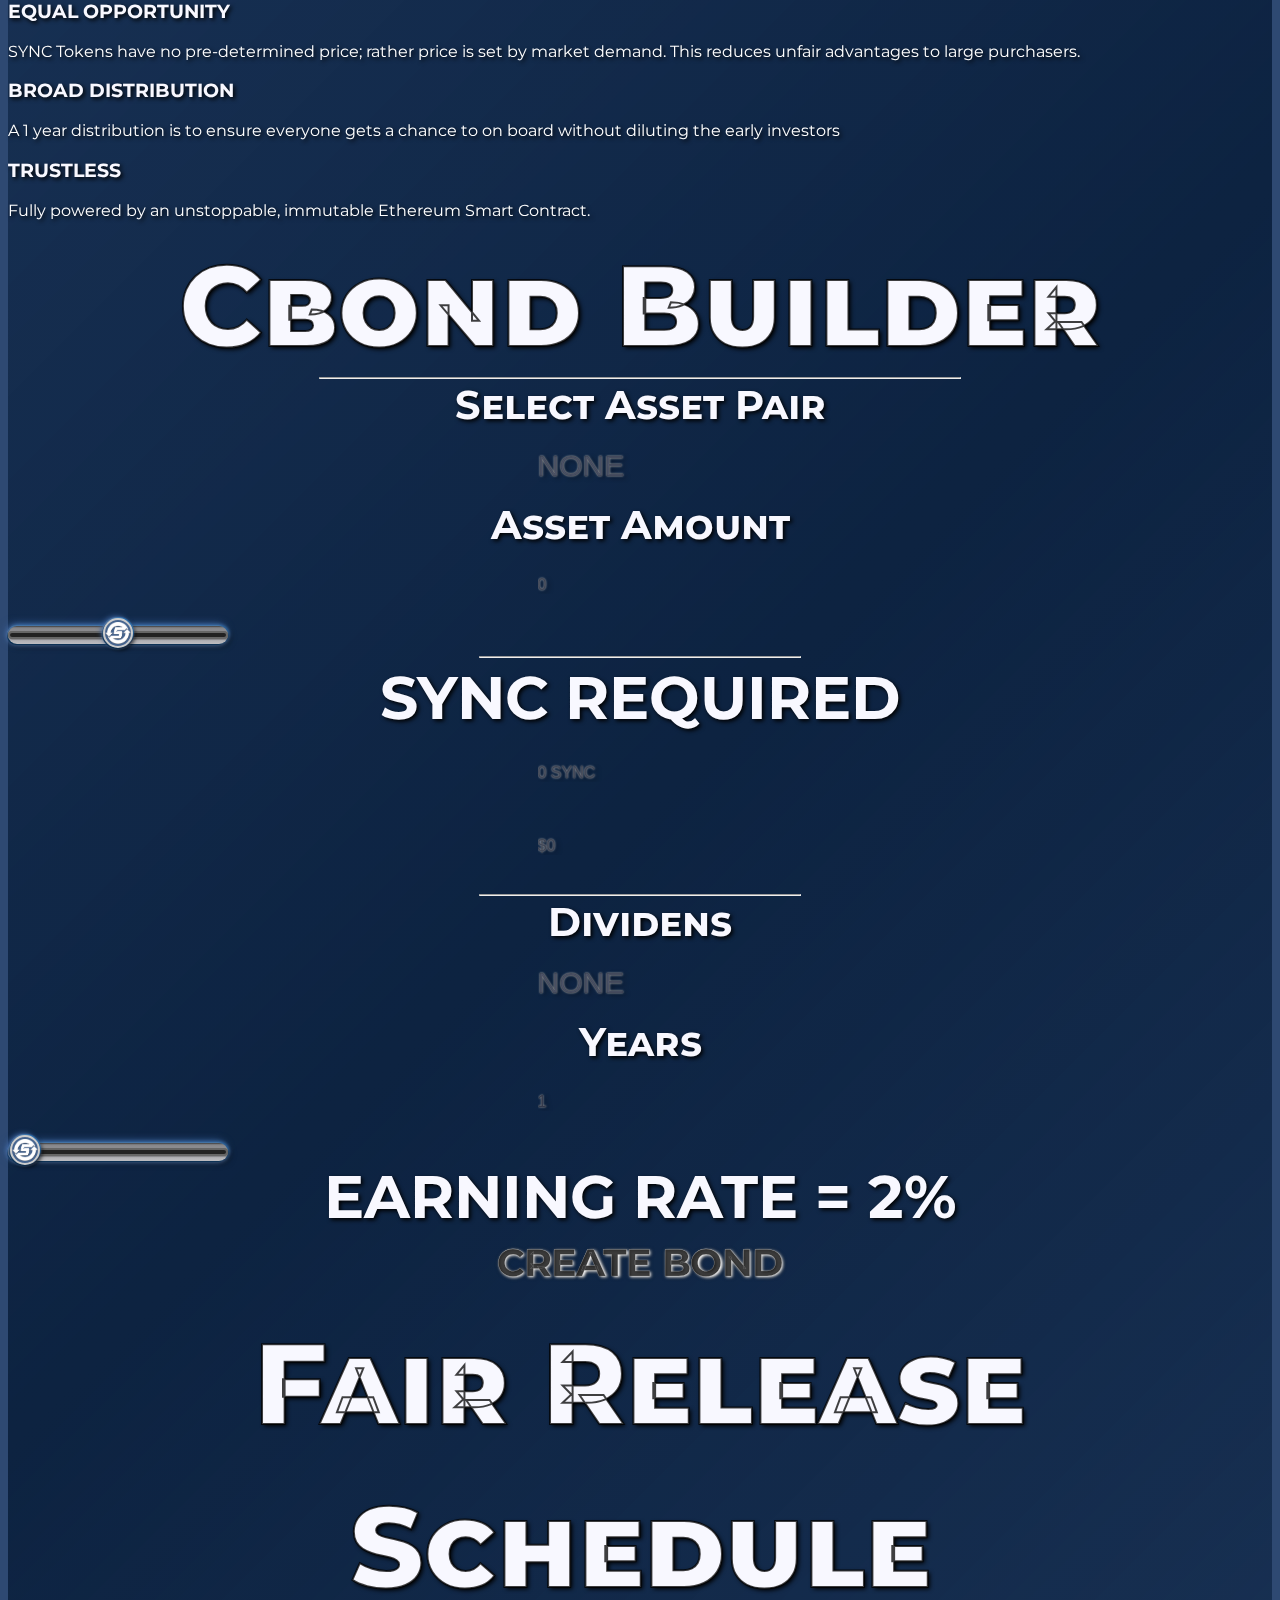
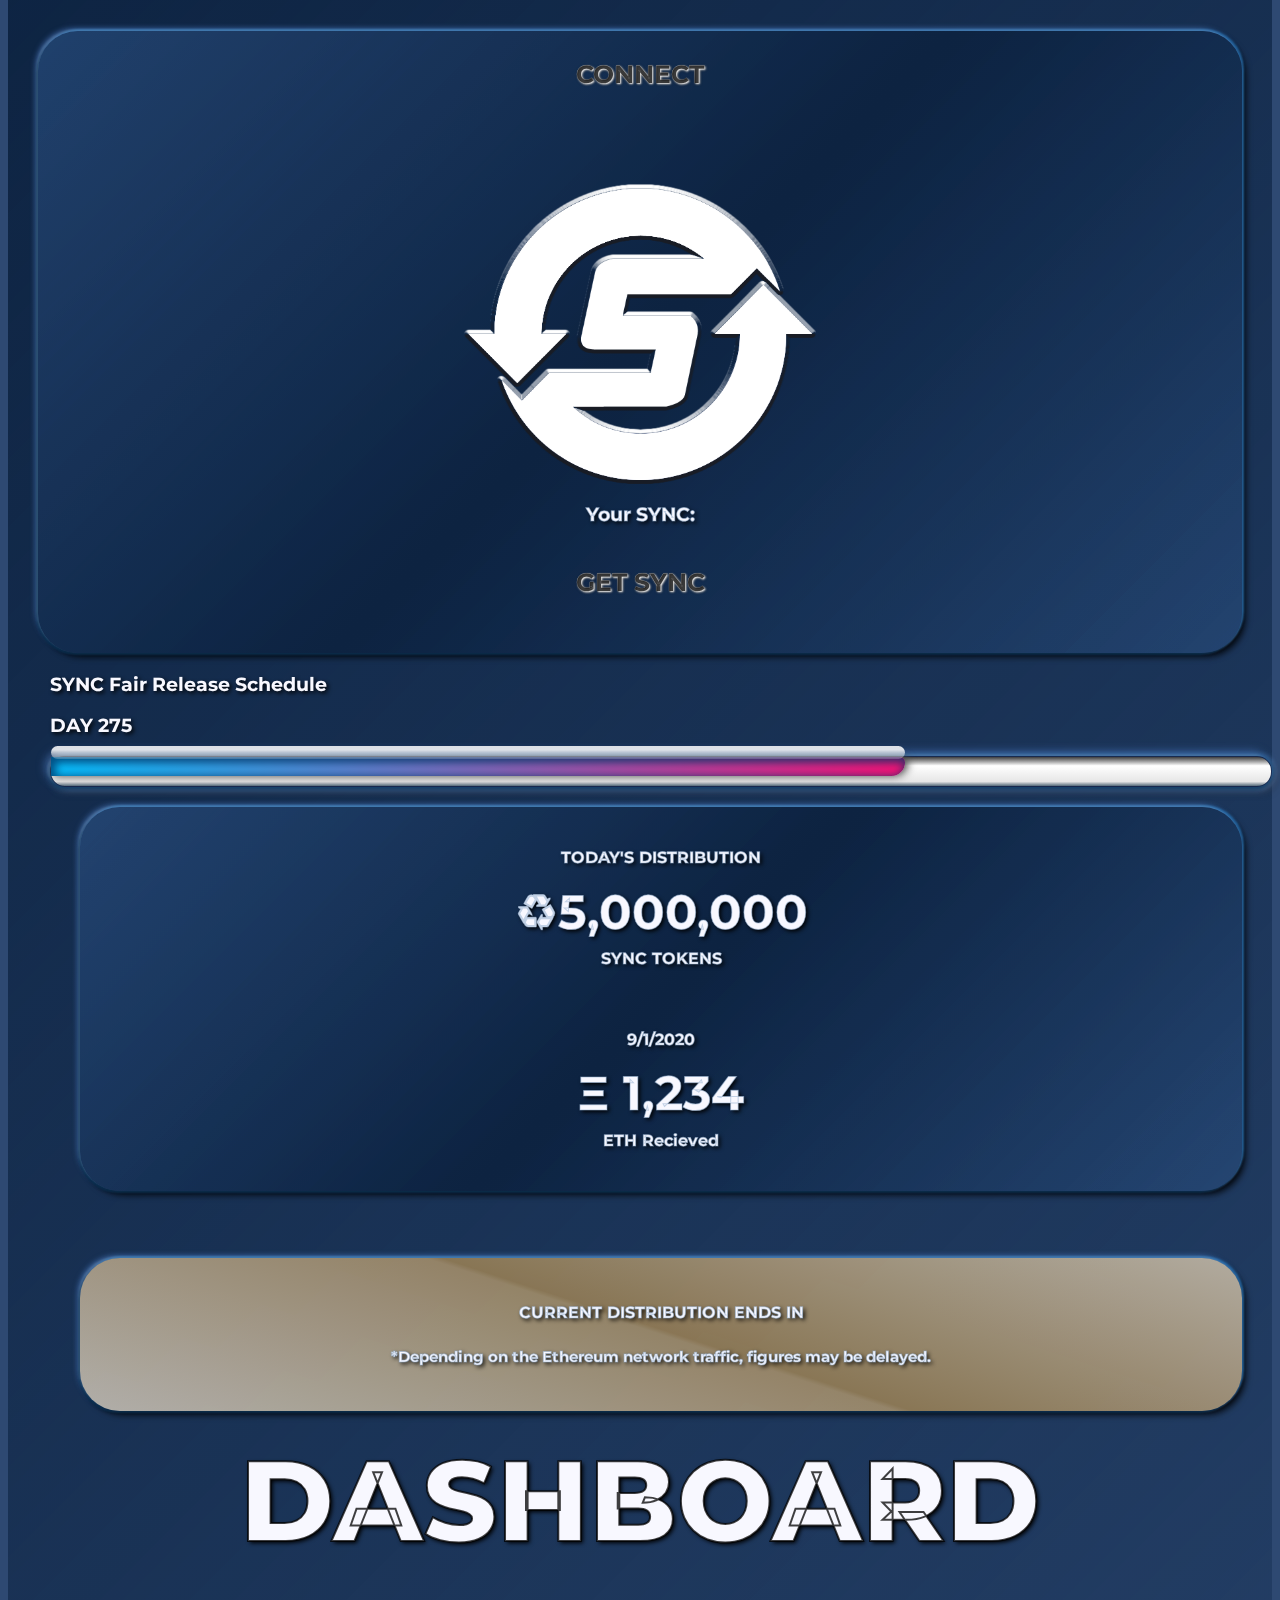
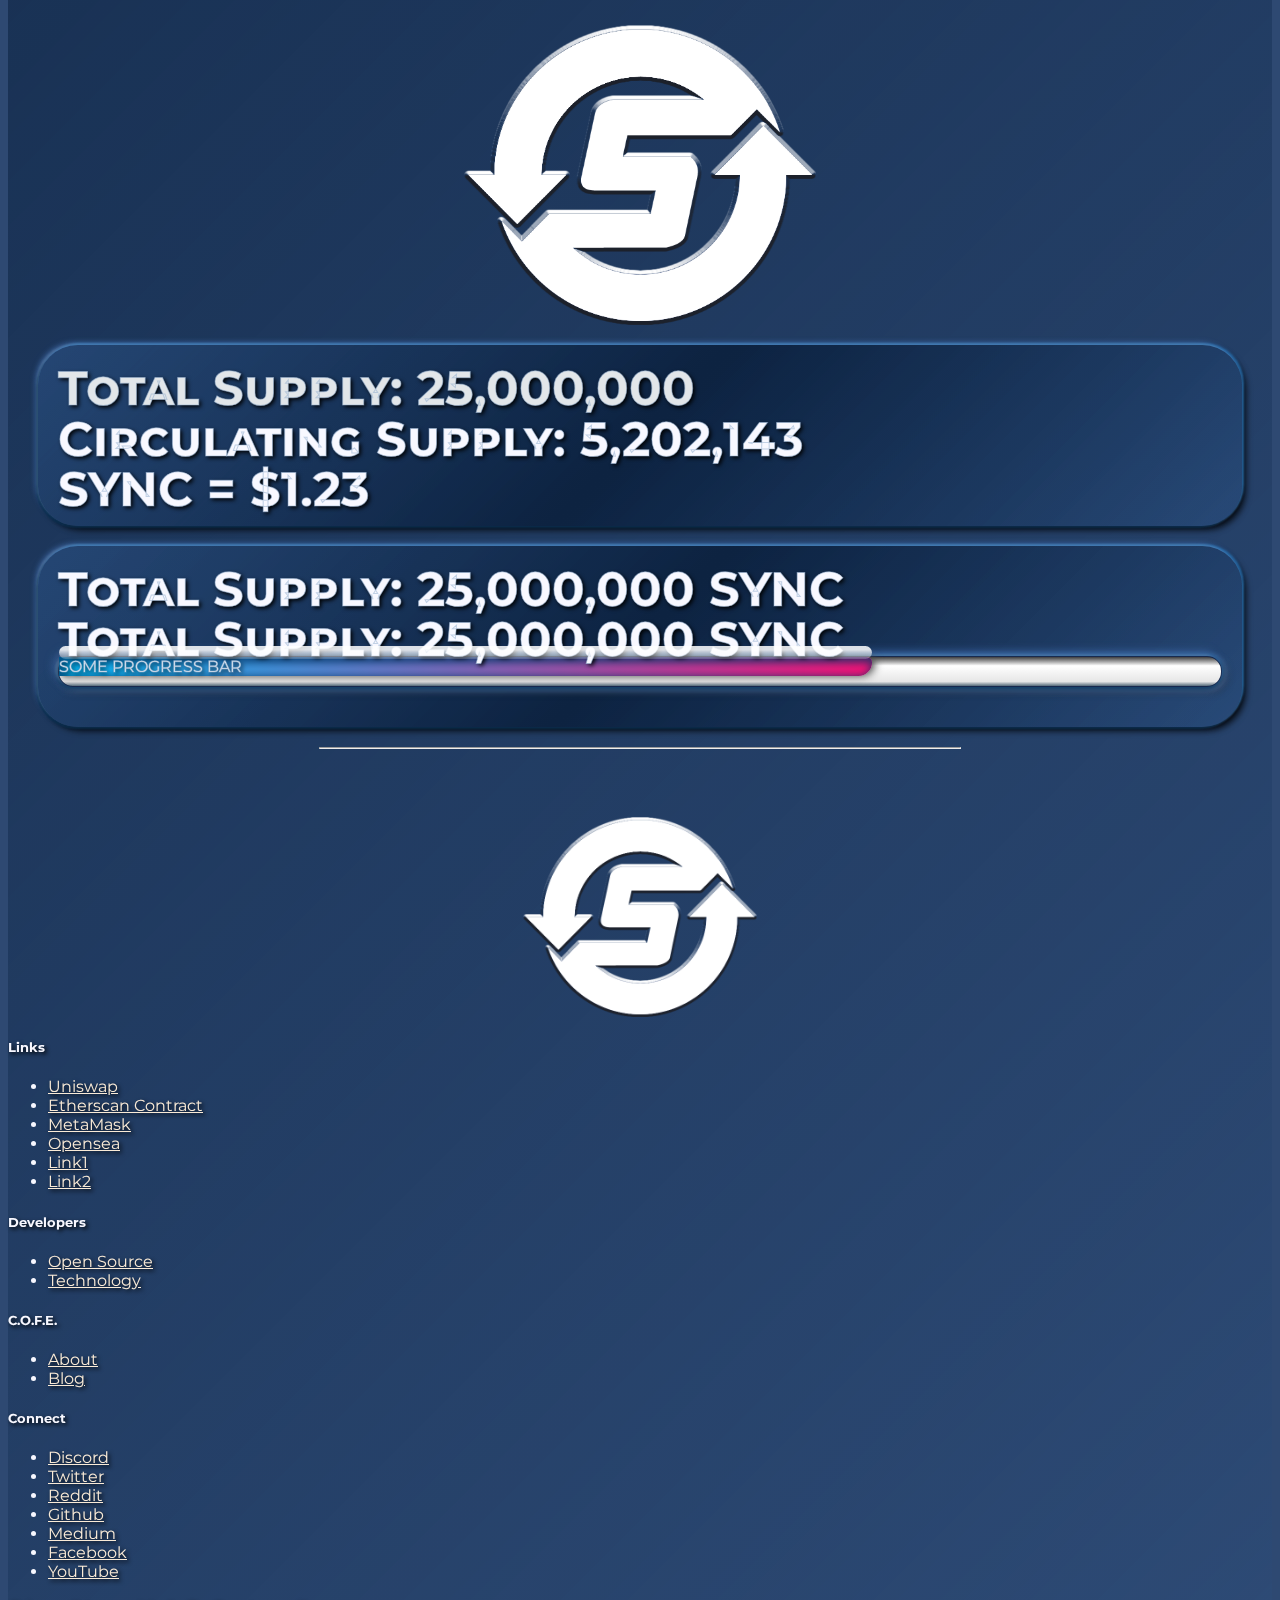
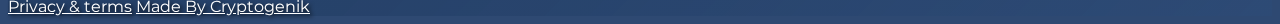
==== commit bdcff02e: "Added Alex's new Icons to the list of pairs" ====
--- a/index.html
+++ b/index.html
@@ -22,6 +22,10 @@
         <!-- script src="https://maxcdn.bootstrapcdn.com/bootstrap/3.4.1/js/bootstrap.min.js"></script>-->
 
         <title>SYNC NETWORK</title>
+        <link rel="apple-touch-icon" sizes="180x180" href="apple-touch-icon.png">
+        <link rel="icon" type="image/png" sizes="32x32" href="favicon-32x32.png">
+        <link rel="icon" type="image/png" sizes="16x16" href="favicon-16x16.png">
+        <link rel="manifest" href="site.webmanifest">
     </head>
     <body>
         <div id="disabled_menu"></div>
@@ -121,22 +125,39 @@
                         </button>
                     </div>
                     <div class="modal-body">
+                      <button type="button" id="eth-sync" data-dismiss="modal" aria-label="Close">
+                          <span aria-hidden="true">
+                              <img alt="Pair" src="img/pairs/SYNC.png" /><br />
+                              SYNC
+                          </span>
                         <button type="button" id="eth-dos" class="" data-dismiss="modal" aria-label="Close">
                             <span aria-hidden="true">
-                                <img alt="Pair" src="img/pairs/DOS.webp" /><br />
-                                DOS Network
+                                <img alt="Pair" src="img/pairs/DOS.png" /><br />
+                                DOS
                             </span>
                         </button>
-                        <button type="button" id="eth-xft" class="" data-dismiss="modal" aria-label="Close">
+                        <button type="button" id="eth-link" class="" data-dismiss="modal" aria-label="Close">
                             <span aria-hidden="true">
-                                <img alt="Pair" src="img/pairs/offshift_logo.webp" /><br />
-                                Offshift
+                                <img alt="Pair" src="img/pairs/LINK.png" /><br />
+                                LINK
                             </span>
                         </button>
-                        <button type="button" class="eth-par" data-dismiss="modal" aria-label="Close">
+                        <button type="button" id="eth-dai" data-dismiss="modal" aria-label="Close">
                             <span aria-hidden="true">
-                                <img alt="Pair" src="img/pairs/Parachute_Logo.webp" /><br />
-                                Parachute
+                                <img alt="Pair" src="img/pairs/DAI.png" /><br />
+                                DAI
+                            </span>
+                        </button>
+                        <button type="button" id="eth-ren" data-dismiss="modal" aria-label="Close">
+                            <span aria-hidden="true">
+                                <img alt="Pair" src="img/pairs/REN.png" /><br />
+                                REN
+                            </span>
+                        </button>
+                        <button type="button" id="eth-akro" data-dismiss="modal" aria-label="Close">
+                            <span aria-hidden="true">
+                                <img alt="Pair" src="img/pairs/AKRO.png" /><br />
+                                AKRO
                             </span>
                         </button>
                     </div>
--- a/main.css
+++ b/main.css
@@ -486,6 +486,12 @@
   font-variant: small-caps;
 }
 
+#eth-sync,#eth-dos,#eth-dai,#eth-link,#eth-akro,#eth-ren {    background: transparent; color: white;    border: none; }
+
+footer {
+
+
+}
 /*
 ####################################################
 M O D A L B O X
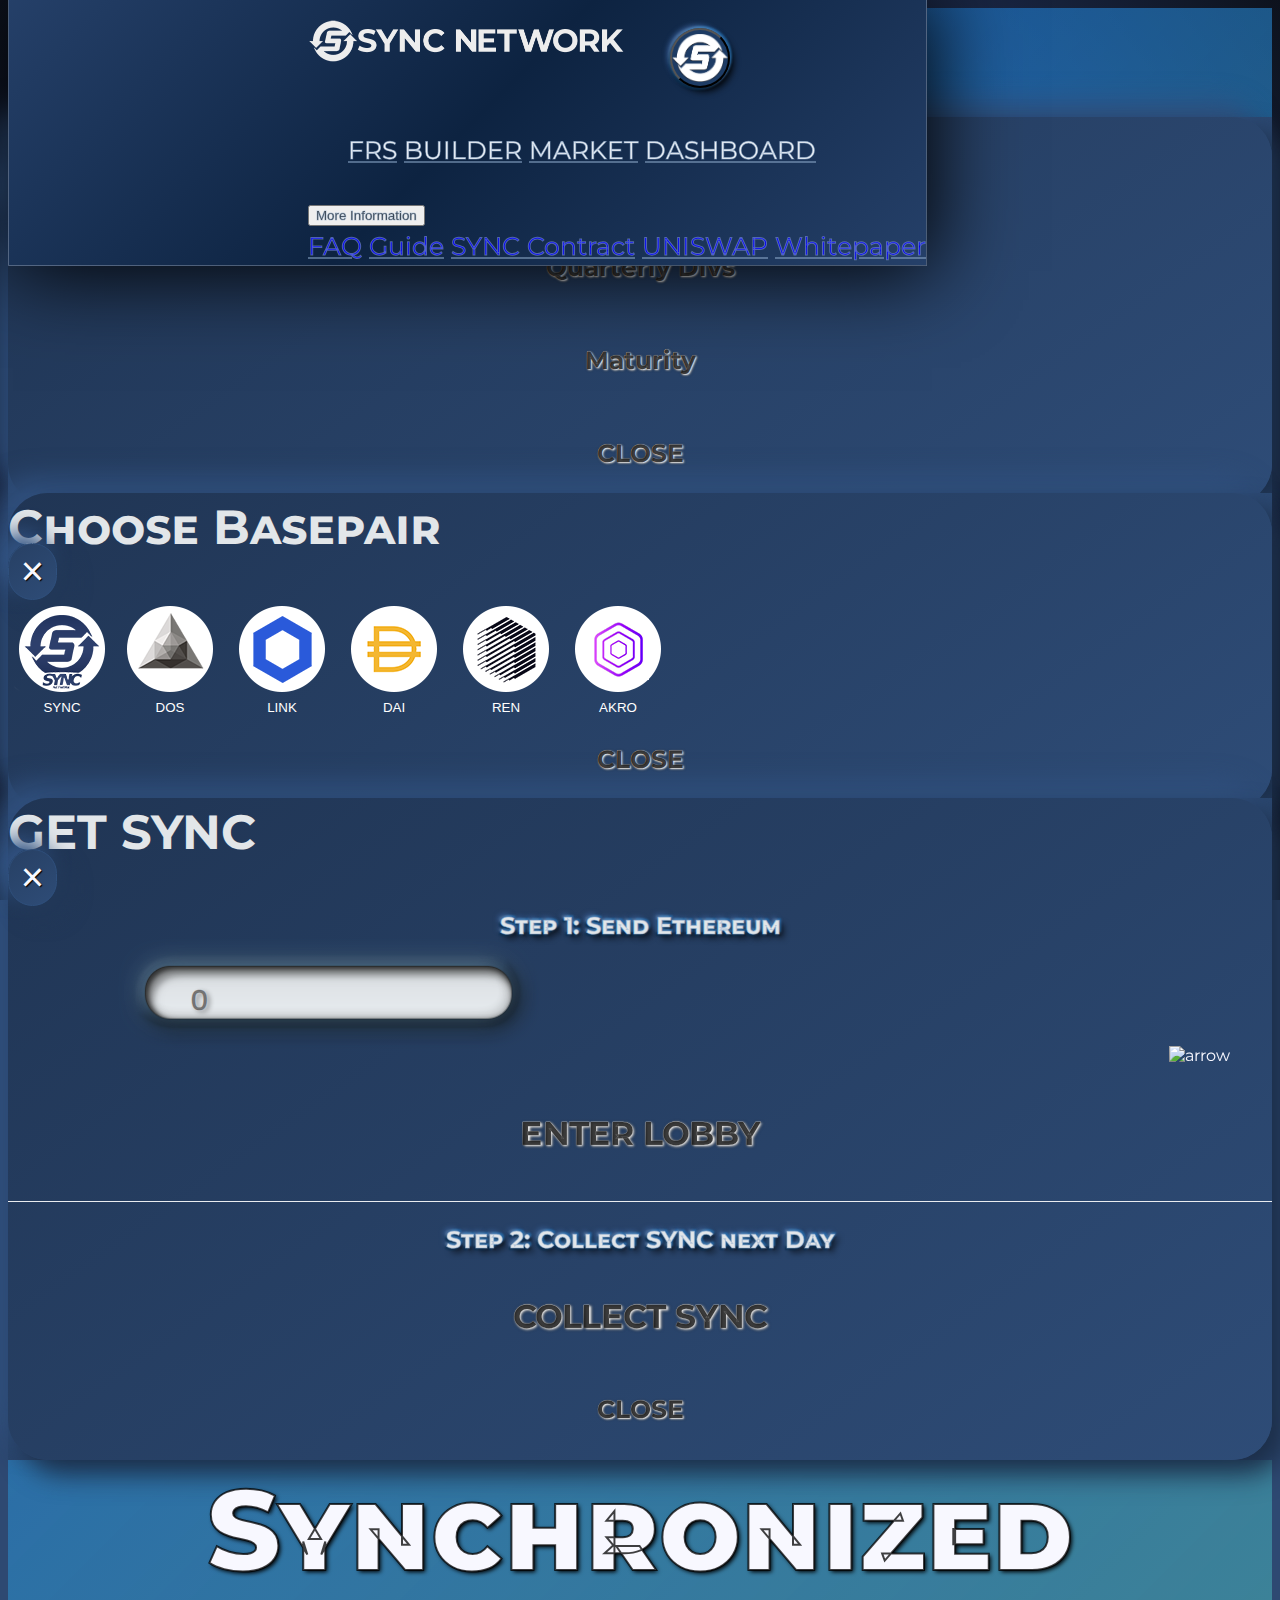
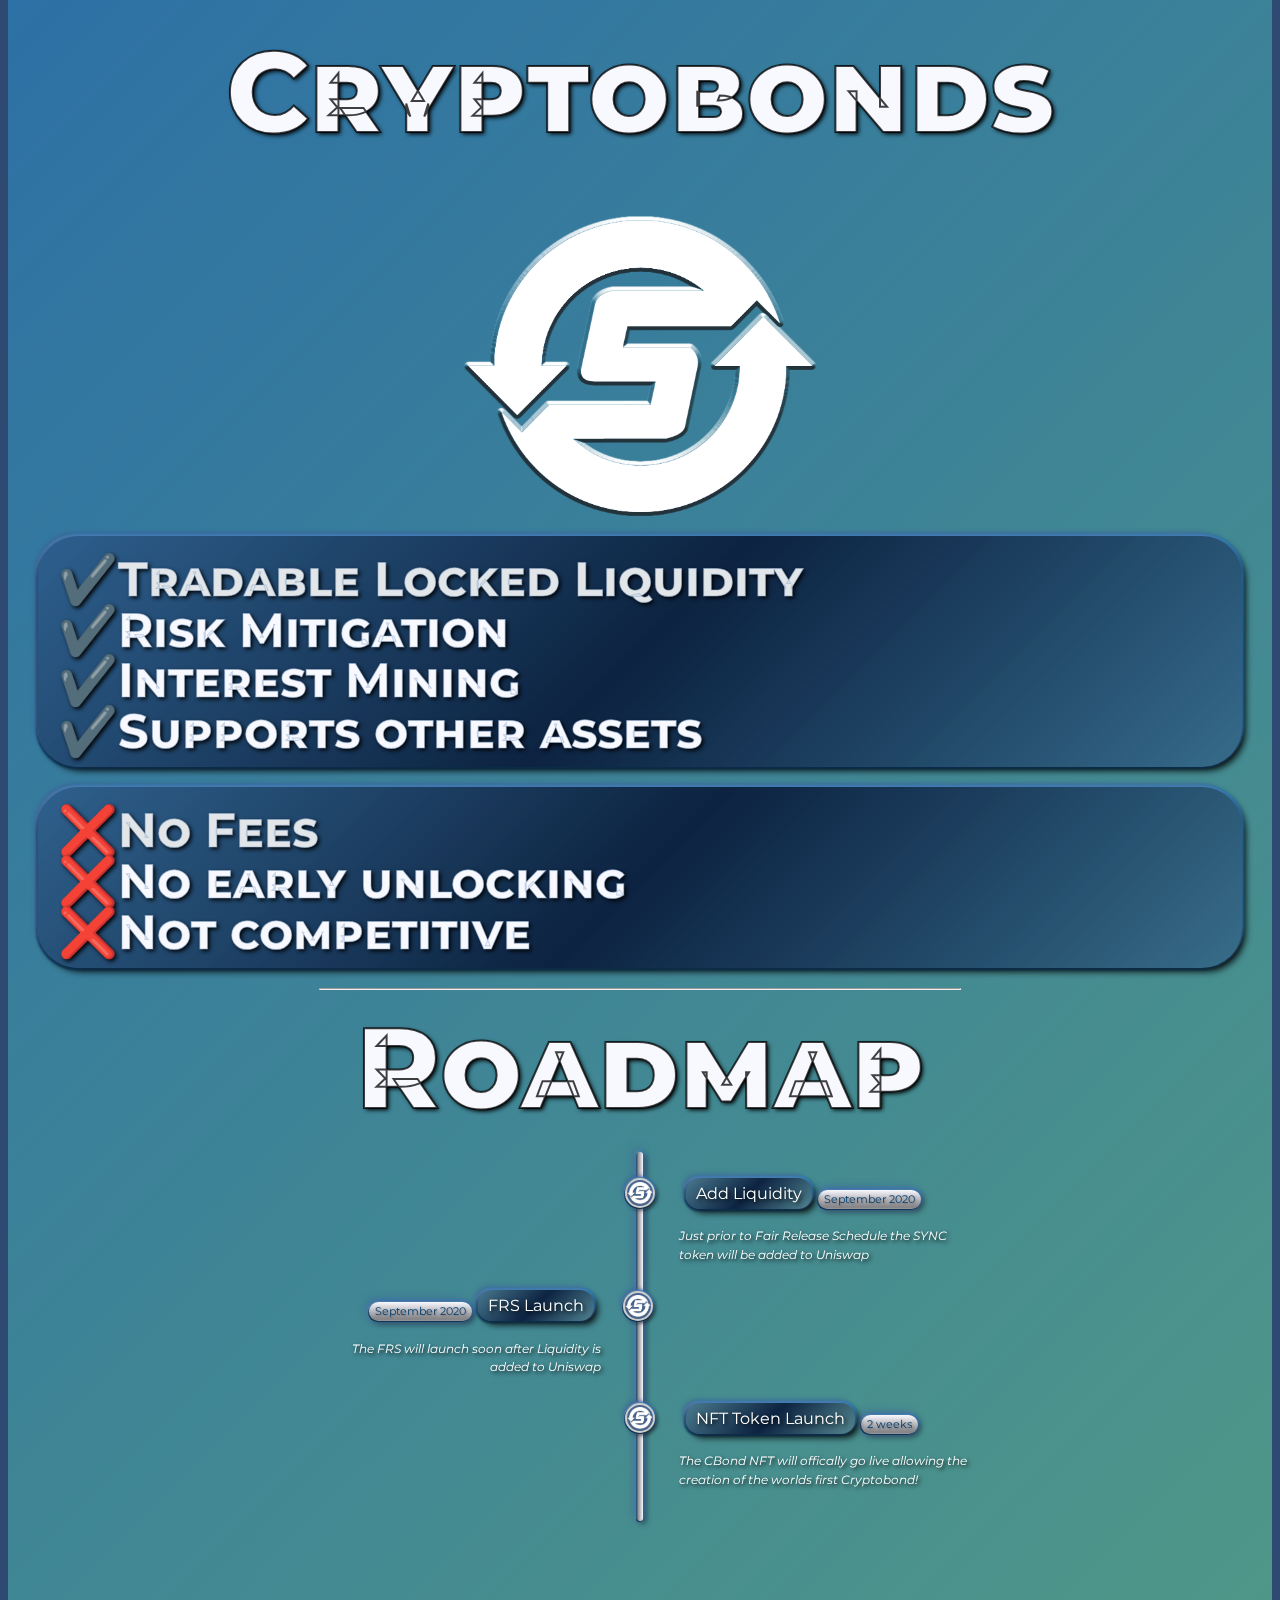
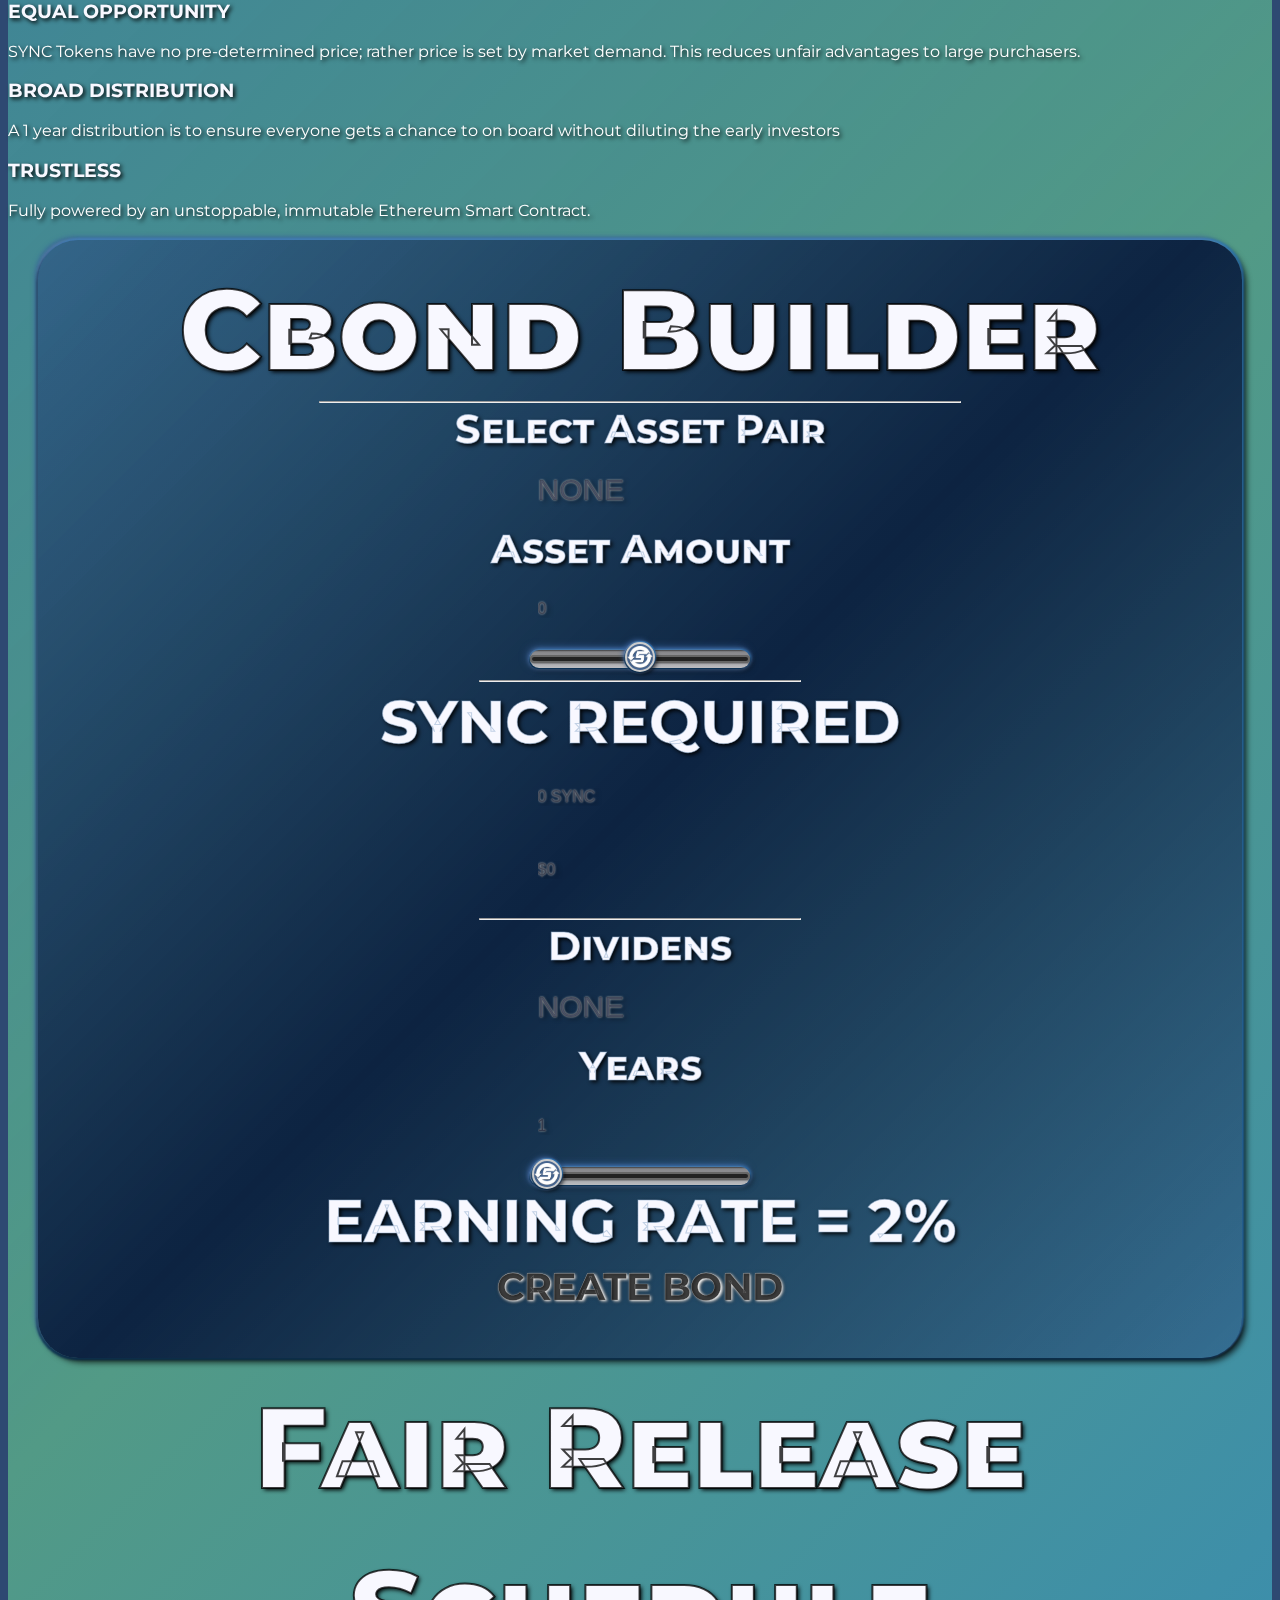
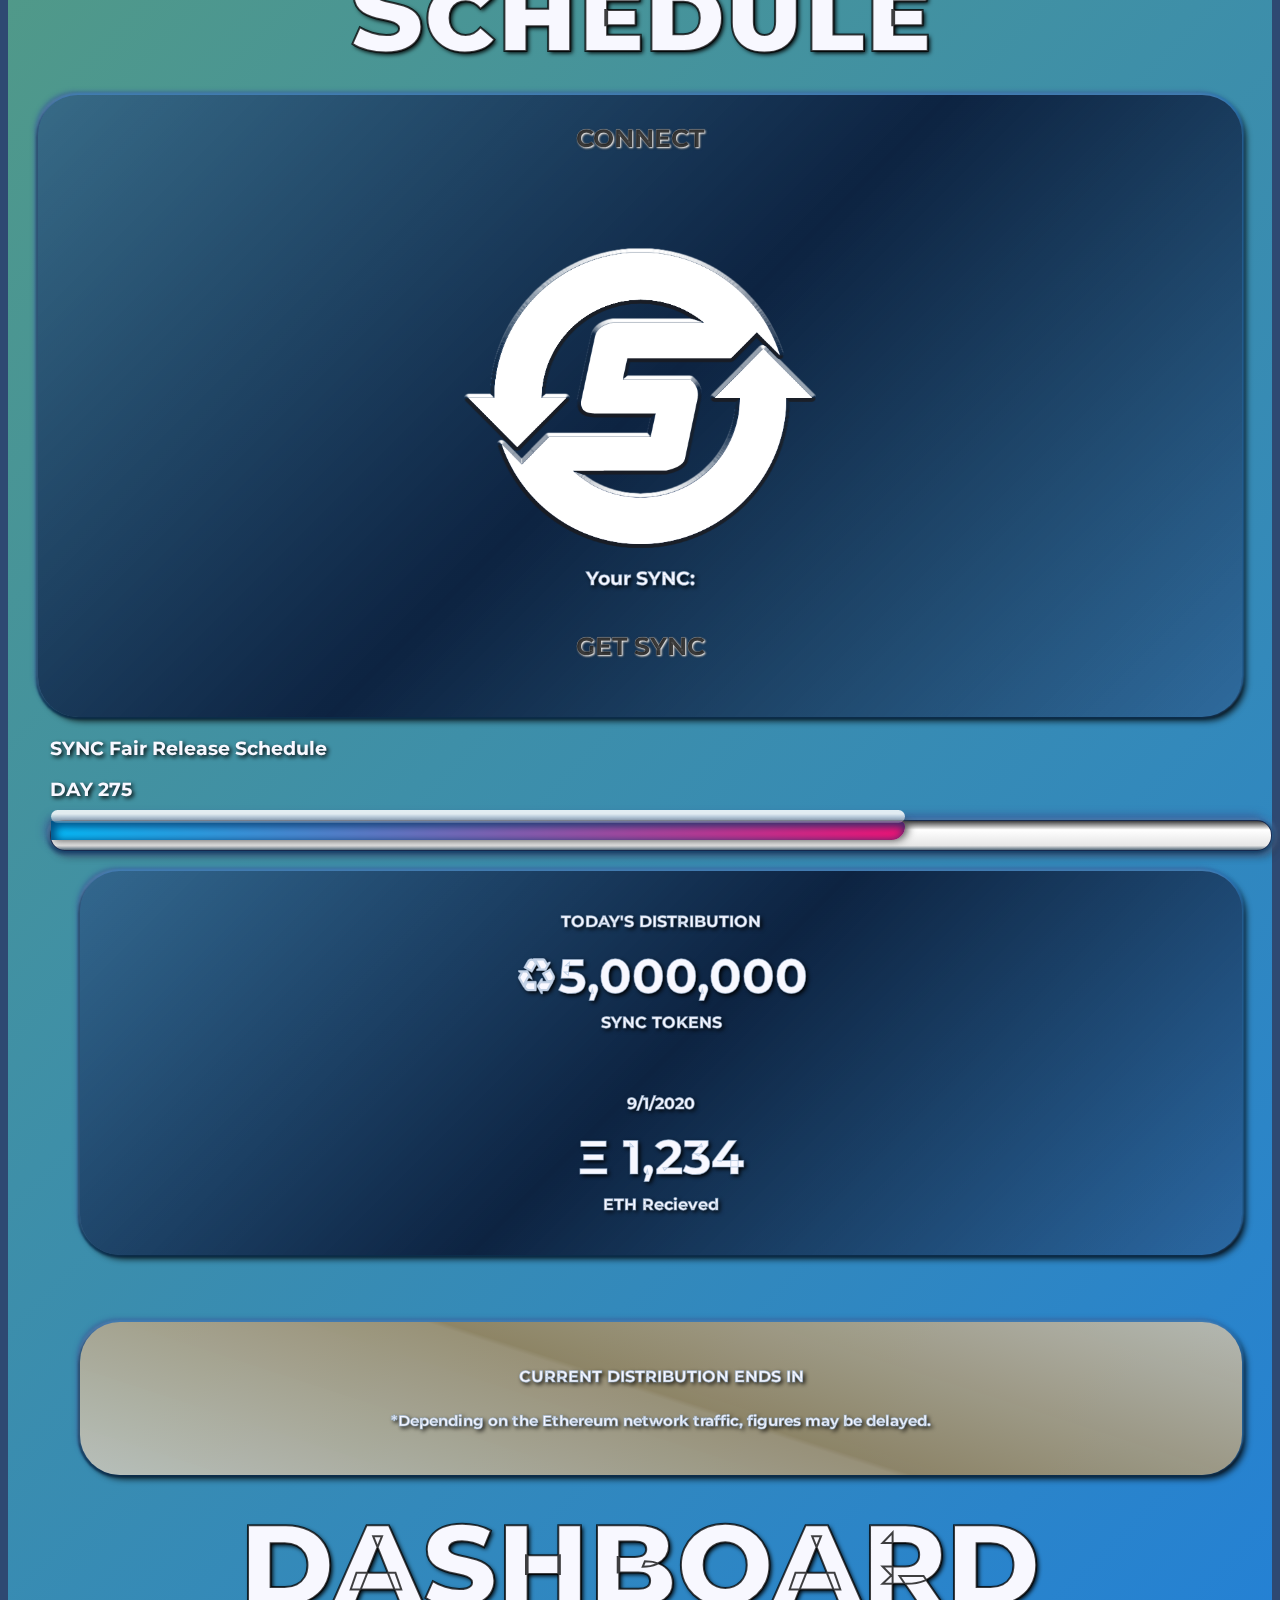
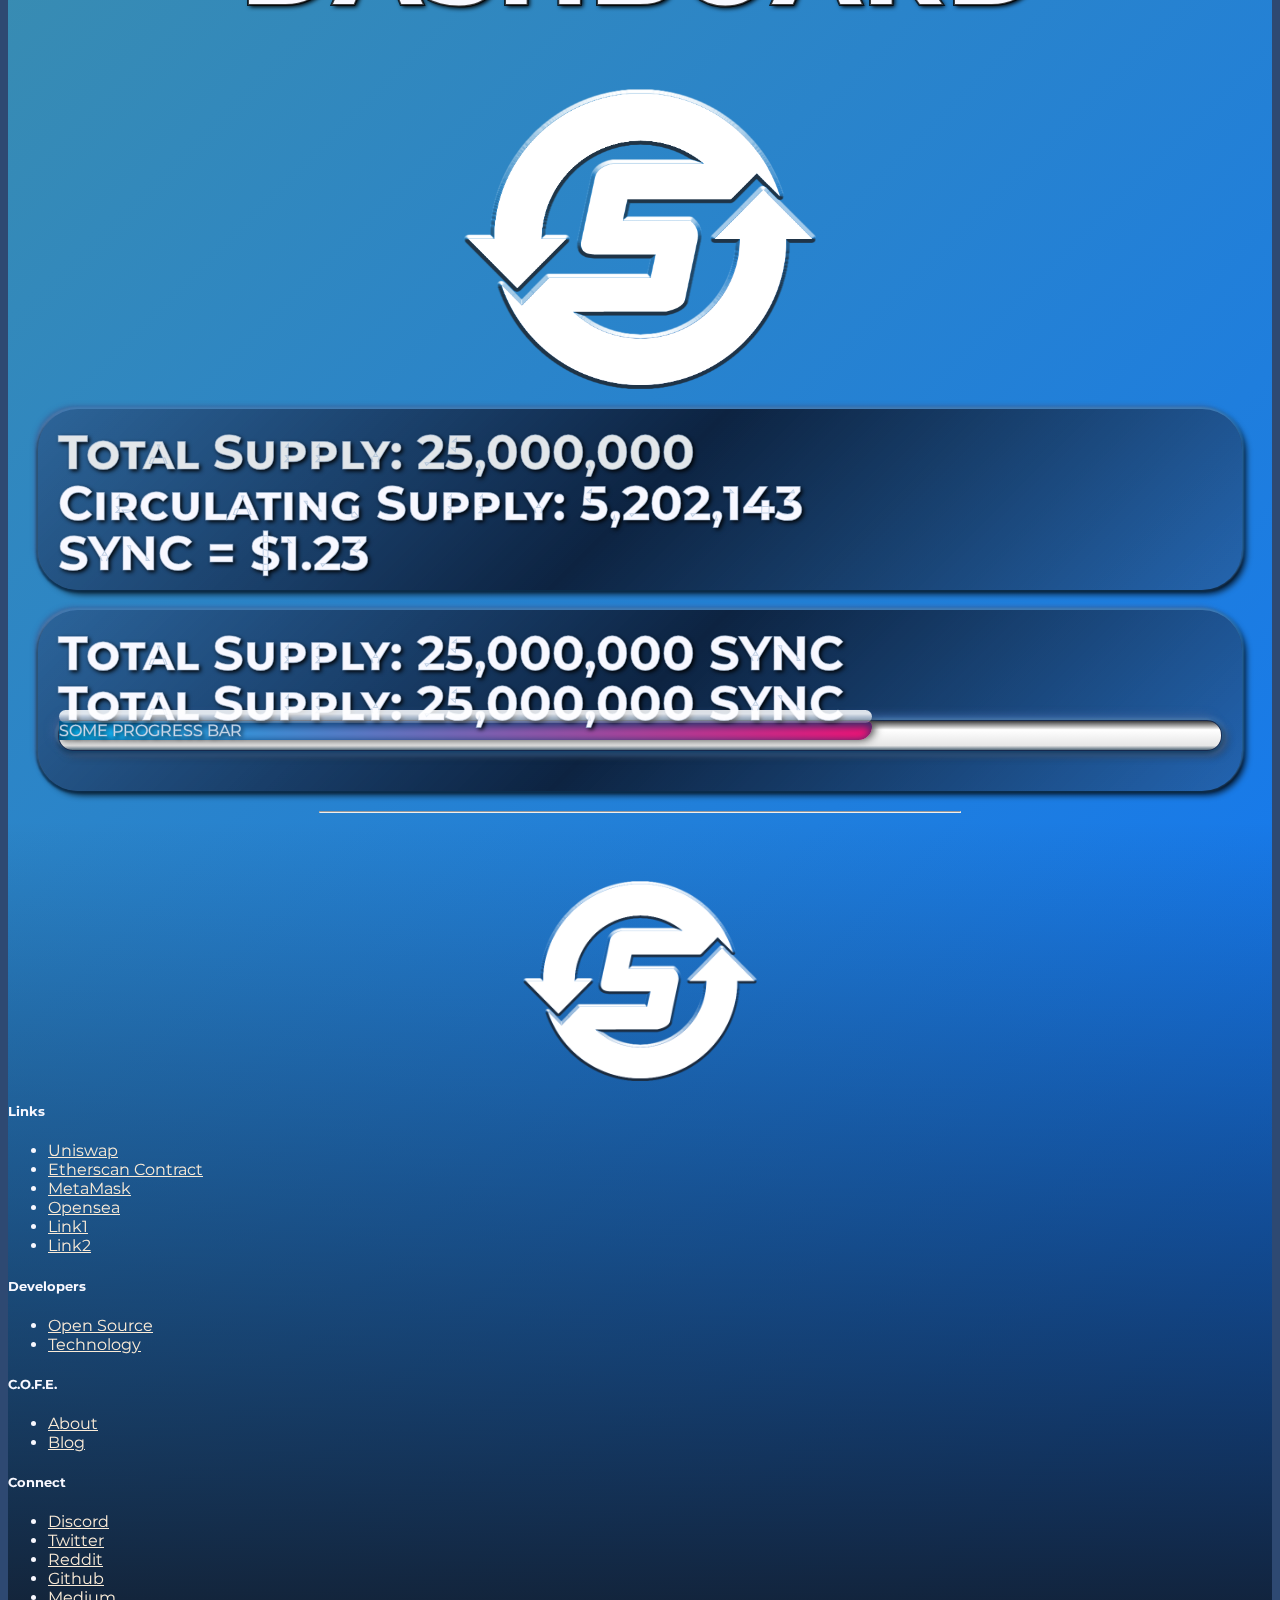
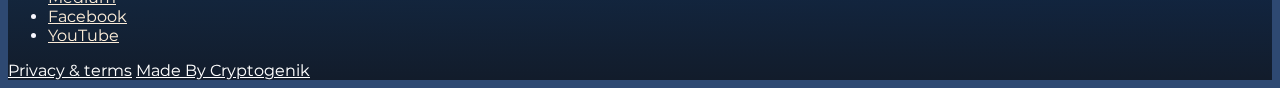
==== commit 9abbcb10: "Changed Background Color" ====
--- a/index.html
+++ b/index.html
@@ -6,7 +6,7 @@
         <meta name="viewport" content="width=device-width, initial-scale=1, shrink-to-fit=no" />
         <!-- link href='https://fonts.googleapis.com/css?family=Open+Sans:400,300,300italic,400italic,600,600italic,700,700italic' rel='stylesheet' type='text/css'-->
         <link href="https://fonts.googleapis.com/css2?family=Montserrat:wght@200;500;800&display=swap" rel="stylesheet" />
-        <link href="main.css?v=.011" rel="stylesheet" />
+        <link href="nav.css" rel="stylesheet" /><link href="main.css?v=.011" rel="stylesheet" />
 
         <!-- Bootstrap CSS -->
         <link rel="stylesheet" href="https://stackpath.bootstrapcdn.com/bootstrap/4.1.3/css/bootstrap.min.css" integrity="sha384-MCw98/SFnGE8fJT3GXwEOngsV7Zt27NXFoaoApmYm81iuXoPkFOJwJ8ERdknLPMO" crossorigin="anonymous" />
@@ -19,7 +19,22 @@
         <script src="https://ajax.googleapis.com/ajax/libs/jquery/3.5.1/jquery.min.js"></script>
 
         <!-- Latest compiled JavaScript -->
-        <!-- script src="https://maxcdn.bootstrapcdn.com/bootstrap/3.4.1/js/bootstrap.min.js"></script>-->
+        <!-- Google / Search Engine Tags-->
+        <meta itemprop="name" content="SYNCBOND.COM">
+        <meta itemprop="description" content="SYNCBOND.COM: The first high interest blockchain certificate of deposit.">
+        <meta itemprop="image" content="img/banner.jpg?2020-08-08">
+        <!-- Facebook Meta Tags-->
+        <meta property="og:url" content="https://SYNCBOND.COM">
+        <meta property="og:type" content="website">
+        <meta property="og:title" content="SYNCBOND.COM">
+        <meta property="og:description" content="SYNCBOND.COM: The first high interest blockchain certificate of deposit.">
+        <meta property="og:image" content="img/banner.jpg?2020-08-08">
+        <!-- Twitter Meta Tags-->
+        <meta name="twitter:card" content="summary_large_image">
+        <meta name="twitter:title" content="SYNCBOND.COM">
+        <meta name="twitter:description" content="SYNCBOND.COM: The first high interest blockchain certificate of deposit.">
+        <meta name="twitter:image" content="img/banner.jpg?2020-08-08">
+
 
         <title>SYNC NETWORK</title>
         <link rel="apple-touch-icon" sizes="180x180" href="apple-touch-icon.png">
@@ -28,7 +43,7 @@
         <link rel="manifest" href="site.webmanifest">
     </head>
     <body>
-        <div id="disabled_menu"></div>
+          <div id="disabled_menu"></div>
         <!--
         ============================================
         =  =====  ==        ==  =======  ==  ====  =
@@ -42,23 +57,33 @@
         =  =====  ==        ==  =======  ===      ==
         ============================================
       -->
-        <nav class="navbar fixed-top navbar-expand-lg navbar-light text-light">
-          <a class="navbar-brand text-light" href="#" data-toggle="collapse" data-target="#home" aria-expanded="false" aria-controls="bondBuilder">HOME</a>
-          <button class="logo neumorph navbar-toggler first-button" type="button" data-toggle="collapse" data-target="#navbar" aria-controls="navbar" aria-expanded="false" aria-label="Toggle navigation" style="width:60px;height:60px;">
-                <div class="anqimated-icon1"><span></span><span></span><span></span></div>
-              </button>
-
-          <div class="collapse navbar-collapse" id="navbar">
-            <ul class="navbar-nav mr-auto text-light">
-              <a class="nav-item nav-link" href="#" data-toggle="collapse" data-target="#frs" aria-expanded="false" aria-controls="bondBuilder">FRS</a><!-- div class="navspacer">|</div -->
-              <a class="nav-item nav-link" href="https://sync-network.gitbook.io/" target="_blank" >FAQ</a><!-- div class="navspacer">|</div -->
-              <a class="nav-item nav-link" href="#" data-toggle="collapse" data-target="#bondBuilder" aria-expanded="false" aria-controls="bondBuilder">BUILDER</a><!-- div class="navspacer">|</div -->
-              <a class="nav-item nav-link" href="#">MARKET</a><!-- div class="navspacer">|</div -->
-              <a class="nav-item nav-link" href="#" data-toggle="collapse" data-target="#stats" aria-expanded="false" aria-controls="bondBuilder">DASHBOARD</a>
-            </ul>
-
-          </div>
-        </nav>
+      <nav class="navbar fixed-top navbar-expand-lg navbar-light text-light">
+        <a class="navbar-brand text-light" href="#" data-toggle="collapse" data-target="#home" aria-expanded="false" aria-controls="bondBuilder"><img src="img/widelogo.png" class="wideLogo"></a>
+        <button class="logo neumorph navbar-toggler first-button" type="button" data-toggle="collapse" data-target="#navbar" aria-controls="navbar" aria-expanded="false" aria-label="Toggle navigation" style="width:60px;height:60px;">
+              <div class="anqimated-icon1"><span></span><span></span><span></span></div>
+            </button>
+
+        <div class="collapse navbar-collapse" id="navbar">
+          <ul class="navbar-nav mr-auto text-light">
+            <a class="nav-item nav-link" href="#" data-toggle="collapse" data-target="#frs" aria-expanded="false" aria-controls="bondBuilder">FRS</a><!-- div class="navspacer">|</div -->
+            <a class="nav-item nav-link" href="#" data-toggle="collapse" data-target="#bondBuilder" aria-expanded="false" aria-controls="bondBuilder">BUILDER</a><!-- div class="navspacer">|</div -->
+            <a class="nav-item nav-link" href="#">MARKET</a><!-- div class="navspacer">|</div -->
+            <a class="nav-item nav-link" href="#" data-toggle="collapse" data-target="#stats" aria-expanded="false" aria-controls="bondBuilder">DASHBOARD</a>
+          </ul>
+              <div class="dropdown">
+                  <button type="button" class="btn btn-primary dropdown-toggle" data-toggle="dropdown">
+                    More Information
+                  </button>
+                  <div class="dropdown-menu">
+                    <a class="dropdown-item" href="https://sync-network.gitbook.io/" target="_blank" >FAQ</a>
+                    <a class="dropdown-item" href="https://sync-network.gitbook.io/" target="_blank" >Guide</a>
+                    <a class="dropdown-item" href="https://etherscan.io/address/0xb6ff96b8a8d214544ca0dbc9b33f7ad6503efd32" target="_blank" >SYNC Contract</a>
+                    <a class="dropdown-item" href="https://uniswap.info/token/0xb6ff96b8a8d214544ca0dbc9b33f7ad6503efd32" target="_blank" >UNISWAP</a>
+                    <a class="dropdown-item" href="https://sync-network.gitbook.io/" target="_blank" >Whitepaper</a>
+                  </div>
+                </div>
+        </div>
+      </nav>
       <!--
       ============================================
       =  =====  ==        ==  =======  ==  ====  =
@@ -284,9 +309,9 @@
 
 
                     <!-- The Timeline -->
-                    <div class="row">
+                    <div class="row" id="#roadmap">
                         <div class="col-md-12">
-                          <h1 class="title">Timeline</h1>
+                          <h1 class="title">Roadmap</h1>
                               <ul class="timeline">
                                 <!-- Item 1 -->
                                 <li>
@@ -370,8 +395,9 @@
             ==================================================================
             -->
             <section id="bondBuilder" class="collapse" data-parent="#dapps">
+                <div class="container neumorph pt-5">
               <div class="row">
-                  <div class="col-md-6 col-sm-12 offset-md-1 offset-lg-3">
+                  <div class="col-md-12 col-sm-12">
                     <!-- img alt="CBond Builder" src="img/bondbuilder.webp" style="padding-top: 50px; margin: auto; display: block;" /-->
                     <h1 class="title">Cbond Builder</h1>
                   </div>
@@ -388,7 +414,7 @@
                             <input class="noclick" id="pair" type="text" value="" placeholder="NONE" required="" />
                         </div>
                     </div>
-                    <div class="col-lg-4 col-md-6 col-sm-12">
+                    <div class="col-lg-4 col-md-6 col-sm-12" style="text-align: center;">
                         <h1 style="font-size: 40px;">Asset Amount</h1>
 
                         <div class="bond2input">
@@ -415,7 +441,7 @@
                             <input id="syncAmount" type="number" value="" placeholder="0 SYNC" required="" style="pointer-events: none; font-size: 16px;" />
                         </div>
                     </div>
-                    <div class="col-lg-4 col-md-6 col-sm-12">
+                    <div class="col-lg-4 col-md-6 col-sm-12" >
                         <div class="bond2input">
                             <a class="neumorphicbutton textinput"></a>
                             <input id="syncValue" type="number" value="" placeholder="$0" required="" style="pointer-events: none; font-size: 16px;" />
@@ -435,7 +461,7 @@
                         </div>
                     </div>
 
-                    <div class="col-lg-4 col-md-6 col-sm-12">
+                    <div class="col-lg-4 col-md-6 col-sm-12" style="text-align: center;">
                         <h1 style="font-size: 40px;">Years</h1>
 
                         <div class="bond2input">
@@ -454,6 +480,7 @@
                         </div>
                     </div>
                 </div>
+              </div>
             </section>
             <!--
             Banner:(refresh preview)
@@ -638,10 +665,10 @@
         <hr />
 
         <!--  /div><!--lost div? -->
-
+</div>        <!-- Container Fluid -->
         <!-- END DOCUMENT -->
         <footer style="padding-top: 60px;">
-            <div class="container pt-5 border-bottom">
+            <div class="container pt-5">
                 <div class="row">
                     <div class="col-md-3 col-sm-12 mb-3 text-center">
                         <div class="logo rotateIn" style="width: 100%; height: 200px;"></div>
@@ -711,9 +738,10 @@
                 </div>
             </div>
         </footer>
-</div>        <!-- Container Fluid -->
+
 
         <script>
+
             function updateTextInput(val) {
                 document.getElementById("assetAmount").value = val;
             }
@@ -730,14 +758,23 @@
                         $("#divSchedule").val("Maturity");
                     });
 
+                    $("#eth-sync").click(function (event) {
+                        $("#pair").val("ETH-SYNC");
+                    });
                     $("#eth-dos").click(function (event) {
                         $("#pair").val("ETH-DOS");
                     });
-                    $("#eth-xft").click(function (event) {
-                        $("#pair").val("ETH-XFT");
+                    $("#eth-ren").click(function (event) {
+                        $("#pair").val("ETH-REN");
                     });
-                    $("#eth-par").click(function (event) {
-                        $("#pair").val("ETH-PAR");
+                    $("#eth-link").click(function (event) {
+                        $("#pair").val("ETH-LINK");
+                    });
+                    $("#eth-akro").click(function (event) {
+                        $("#pair").val("ETH-ARKO");
+                    });
+                    $("#eth-dai").click(function (event) {
+                        $("#pair").val("ETH-DAI");
                     });
 
                     //* Target Date Must be Like Below
@@ -762,9 +799,9 @@
             });
         </script>
 
-        <script src="https://code.jquery.com/jquery-3.3.1.slim.min.js" integrity="sha384-q8i/X+965DzO0rT7abK41JStQIAqVgRVzpbzo5smXKp4YfRvH+8abtTE1Pi6jizo" crossorigin="anonymous"></script>
-        <script src="https://cdnjs.cloudflare.com/ajax/libs/popper.js/1.14.3/umd/popper.min.js" integrity="sha384-ZMP7rVo3mIykV+2+9J3UJ46jBk0WLaUAdn689aCwoqbBJiSnjAK/l8WvCWPIPm49" crossorigin="anonymous"></script>
-        <script src="https://stackpath.bootstrapcdn.com/bootstrap/4.1.3/js/bootstrap.min.js" integrity="sha384-ChfqqxuZUCnJSK3+MXmPNIyE6ZbWh2IMqE241rYiqJxyMiZ6OW/JmZQ5stwEULTy" crossorigin="anonymous"></script>
+        <script src="https://code.jquery.com/jquery-3.5.1.slim.min.js" integrity="sha384-DfXdz2htPH0lsSSs5nCTpuj/zy4C+OGpamoFVy38MVBnE+IbbVYUew+OrCXaRkfj" crossorigin="anonymous"></script>
+        <script src="https://cdn.jsdelivr.net/npm/popper.js@1.16.1/dist/umd/popper.min.js" integrity="sha384-9/reFTGAW83EW2RDu2S0VKaIzap3H66lZH81PoYlFhbGU+6BZp6G7niu735Sk7lN" crossorigin="anonymous"></script>
+        <script src="https://stackpath.bootstrapcdn.com/bootstrap/4.5.2/js/bootstrap.min.js" integrity="sha384-B4gt1jrGC7Jh4AgTPSdUtOBvfO8shuf57BaghqFfPlYxofvL8/KUEfYiJOMMV+rV" crossorigin="anonymous"></script>
         <script src="flipclock-min.js"></script>
 
     </body>
--- a/nav.css
+++ b/nav.css
@@ -0,0 +1,42 @@
+@media (min-width: 768px) {
+#menu{left:0px;}
+nav {border-radius: 0px;    padding: 18px 0px 0px 299px !important;}
+}
+
+nav {
+      border-radius: 0px;
+    /*  background-image: linear-gradient(315deg, #2b518430 0%, #0d2341 50%, #2b518459 100%); */
+      box-shadow: 5px 5px 5pc black;
+      border: 1px solid #c0c0c04d;
+      background-image: linear-gradient(315deg, #254069 0%, #0d2341 50%, #254069 100%);
+      padding: 10px;
+
+
+
+  /* padding: 18px 0px 0px 299px !important; * /
+  font-size: 28px;
+  font-weight: 600;
+  text-transform: uppercase;
+  text-shadow: 0px 0px 3px #000000, 2px 2px 5px black;
+  */
+  /* background-image: linear-gradient(315deg, #2b518430 0%, #0d2341 50%, #2b518459 100%);
+  /*  text-shadow: 3px 3px 3px #0094c700, -2px -2px 2px #799bb347, 2px -2px 2px #2174bb99, -2px 2px 2px #022746c4, 2px 2px 2px #0000005c, -3px -3px 5px rgb(58 97 154 / 90%), 0px 0px 3px rgb(141 186 255), 4px 4px 6px rgb(0 0 0 / 79%), 4px 4px 7px #3560a200; */
+    -webkit-text-stroke: 1px #90acce85;
+    margin: 0;
+    line-height: 1.42857143;
+    font-size: 33px;
+    font-weight: 400;
+    margin: -11px 0 -18px 0;
+    font-size: 25px;
+    color: #f8f9fa!important;
+  pointer-events: all;
+  position: fixed !important;
+  top: 0px;
+  z-index: 15;
+}
+
+.navspacer{
+  display:none;
+  color:white !important;
+  padding: 4px 12px 0 12px;
+  }
--- a/main.css
+++ b/main.css
@@ -7,7 +7,8 @@
 
 body {
   background:transparent !important;
-  background-image: linear-gradient(315deg, #2b518430 0%, #0d2341 50%, #2b518459 100%) !important;
+  /* background-image: linear-gradient(315deg, #2b518430 0%, #0d2341 50%, #2b518459 100%) !important; */
+  background-image: linear-gradient(315deg, #0b73ff 0%, #529a86 50%, #0570ff7a 100%) !important;
   font-family: 'Montserrat', sans-serif !important;
   padding-top:120px;
 }
@@ -66,34 +67,6 @@
 }
 
 hr {width: 50vw;}
-
-nav {
-  /* padding: 18px 0px 0px 299px !important; * /
-  font-size: 28px;
-  font-weight: 600;
-  text-transform: uppercase;
-  text-shadow: 0px 0px 3px #000000, 2px 2px 5px black;
-  */
-  background-image: linear-gradient(315deg, #2b518430 0%, #0d2341 50%, #2b518459 100%);
-    text-shadow: 3px 3px 3px #0094c700, -2px -2px 2px #799bb347, 2px -2px 2px #2174bb99, -2px 2px 2px #022746c4, 2px 2px 2px #0000005c, -3px -3px 5px rgb(58 97 154 / 90%), 0px 0px 3px rgb(141 186 255), 4px 4px 6px rgb(0 0 0 / 79%), 4px 4px 7px #3560a200;
-    -webkit-text-stroke: 1px #90acce85;
-    margin: 0;
-    line-height: 1.42857143;
-    font-size: 33px;
-    font-weight: 600;
-    margin: -11px 0 -18px 0;
-    font-size: 25px;
-    color: #f8f9fa!important;
-  pointer-events: all;
-  position: fixed !important;
-  top: 0px;
-  z-index: 15;
-}
-.navspacer{
-  display:none;
-  color:white !important;
-  padding: 4px 12px 0 12px;
-  }
 
 /*
 .nav-item::after {   content:'|';
@@ -254,8 +227,10 @@
   position:fixed;
   top:0px;
   right:0px;
-}
-
+  z-index:1;
+}
+
+.container {  z-index:2;}
 
 
 /* ROLLOVER BUTTONS */
@@ -488,10 +463,9 @@
 
 #eth-sync,#eth-dos,#eth-dai,#eth-link,#eth-akro,#eth-ren {    background: transparent; color: white;    border: none; }
 
-footer {
-
-
-}
+footer {background: linear-gradient(0deg, rgba(18,28,43,1) 0%, rgba(46,73,114,0) 100%);}
+
+
 /*
 ####################################################
 M O D A L B O X
@@ -853,20 +827,15 @@
 No media query since this is the default in Bootstrap because it is "mobile first"
 */
 #menu{left:-200px;}
-nav {
-      border-radius: 10px;
-      background-image: linear-gradient(315deg, #2b518430 0%, #0d2341 50%, #2b518459 100%);
-      box-shadow: 5px 5px 5pc black;
-      border: 1px solid #c0c0c04d;
-      background-image: linear-gradient(315deg, #2b5184c4 0%, #0d2341 50%, #2b5184ba 100%);
-      padding: 10px;
-    }
+
 
 
 /* Small devices (landscape phones, 576px and up) */
 .title {    font-size: 50px;}
 .neumorph {margin: 20px 30px; }
-
+.wideLogo {height:40px}
+
+/* .container-fluid {padding-right: 0px !important;padding-left: 0px !important;}*/
 
 @media (min-width: 576px) {
 
@@ -877,10 +846,9 @@
 /* Medium devices (tablets, 768px and up) The navbar toggle appears at this breakpoint */
 @media (min-width: 768px) {
 #menu{left:0px;}
-nav {border-radius: 0px;    padding: 18px 0px 0px 299px !important;}
 
 .title {    font-size: 85px;}
-
+.wideLogo {height:50px}
 }
 
 /* Large devices (desktops, 992px and up) */
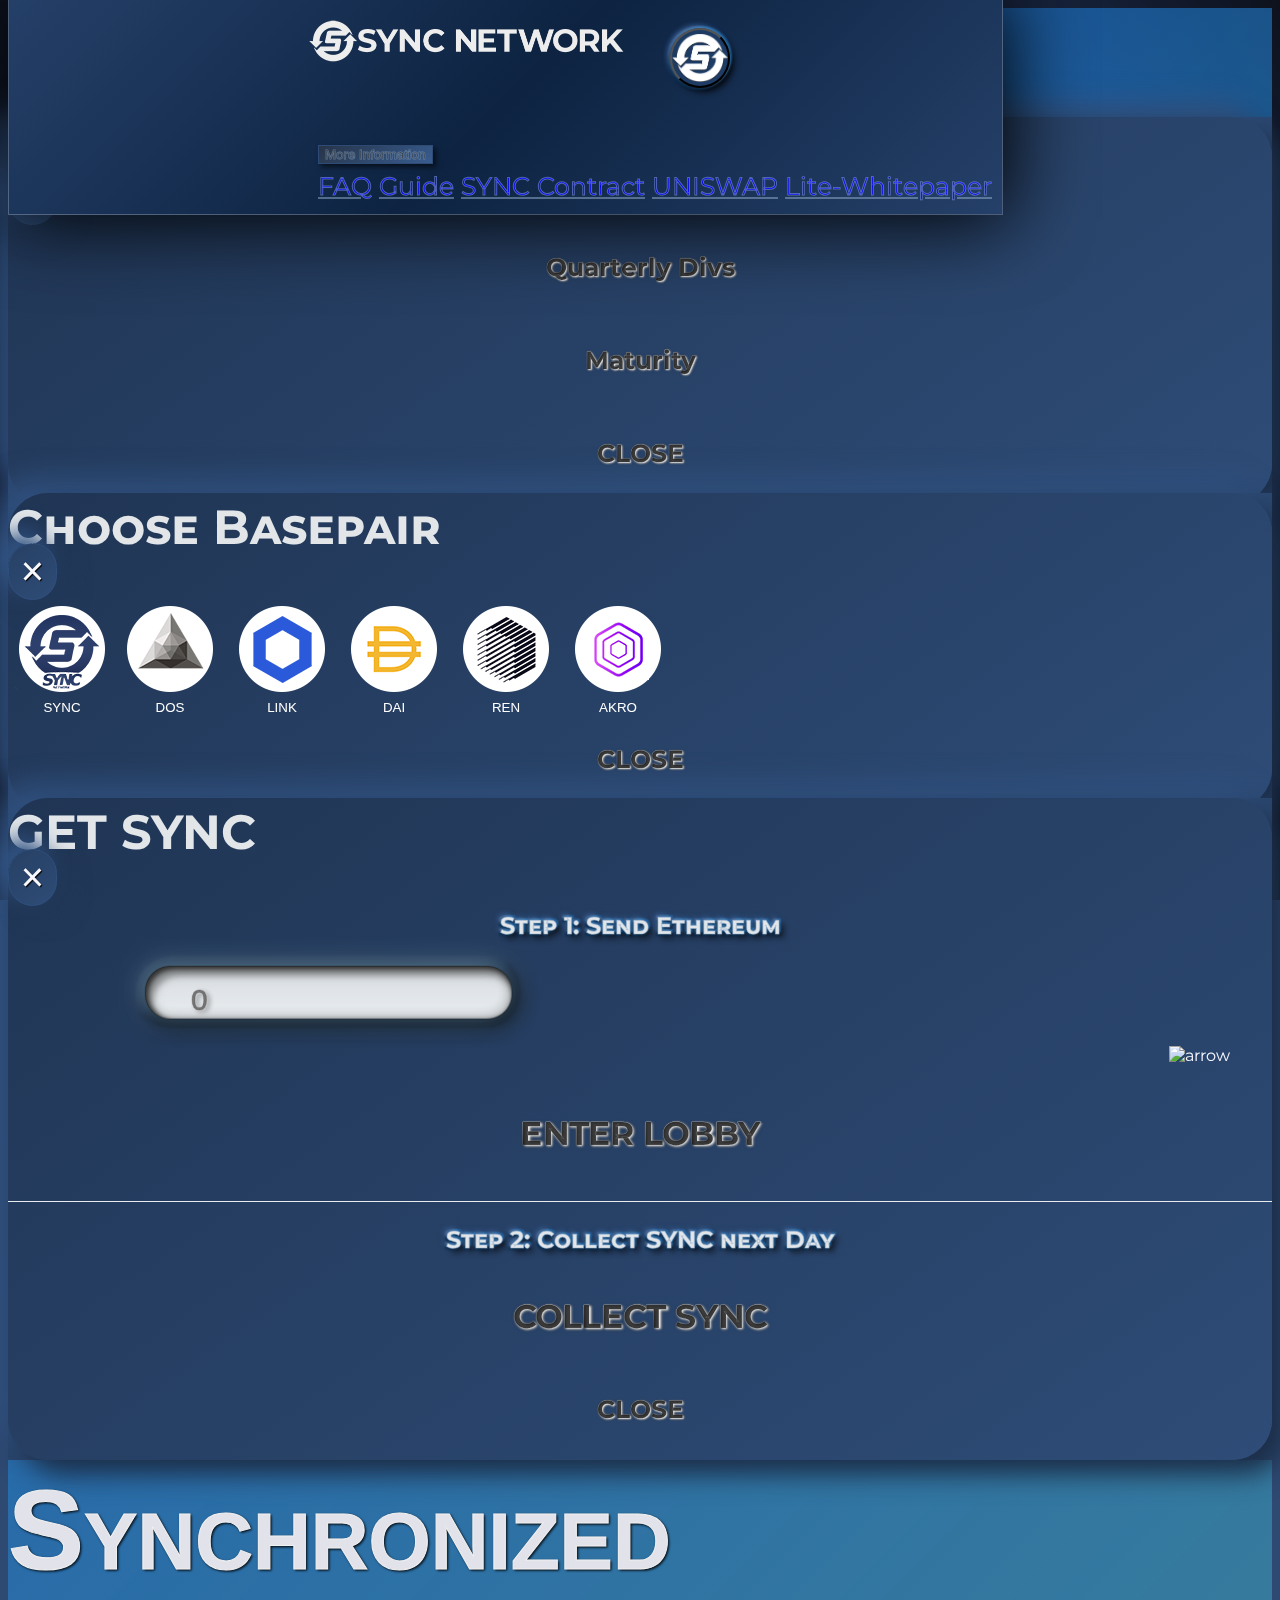
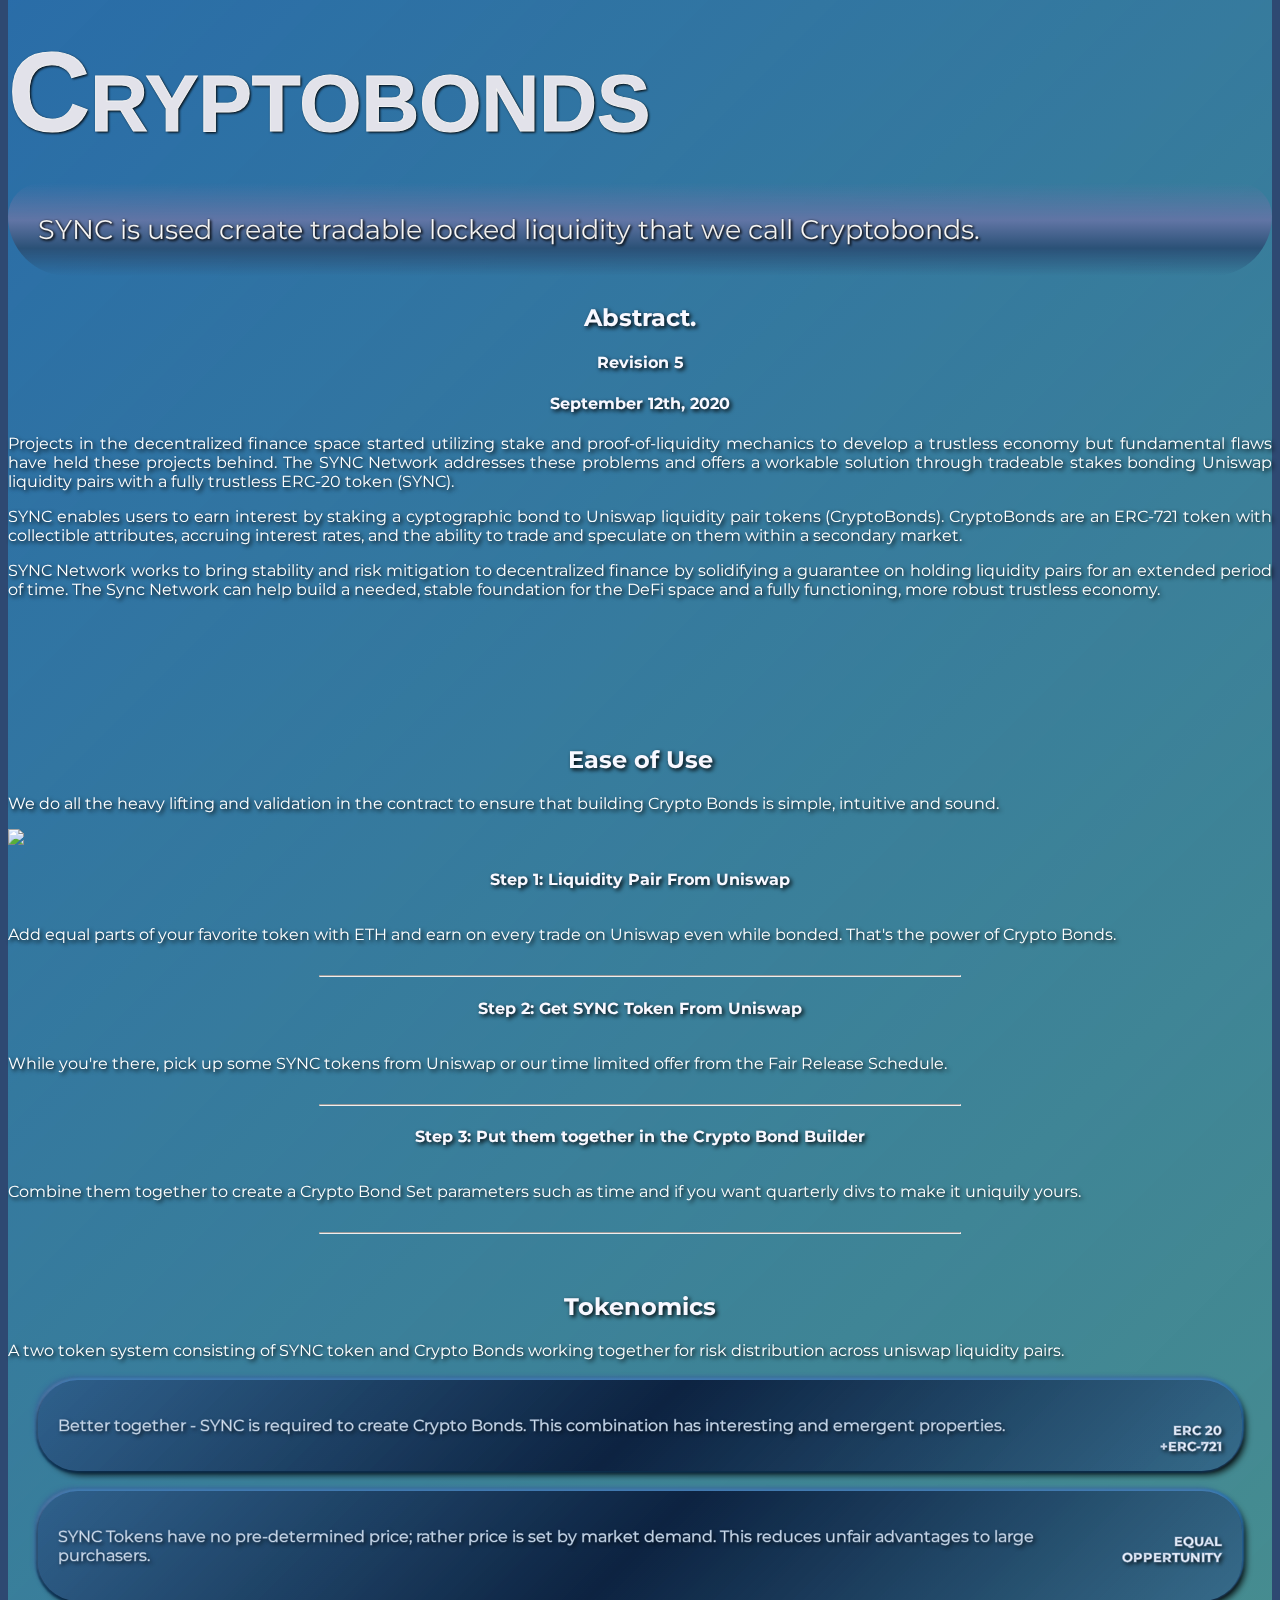
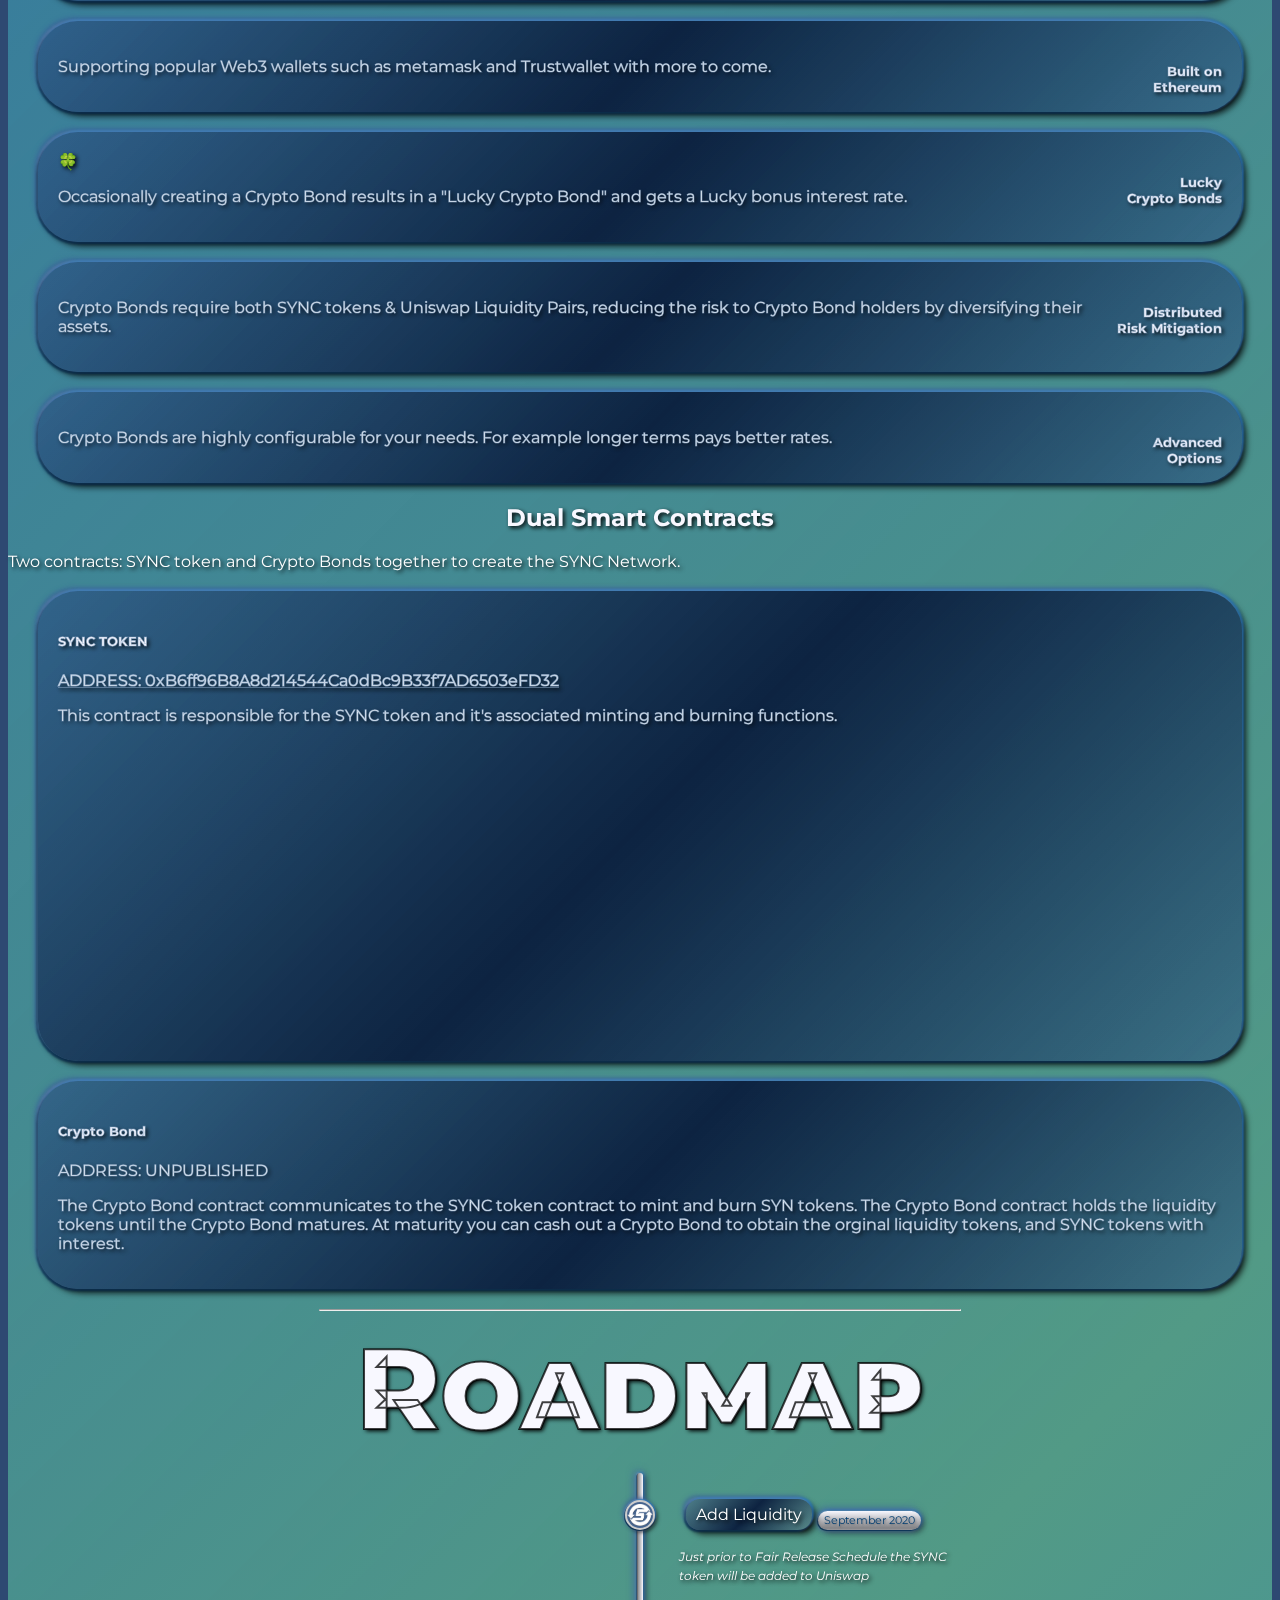
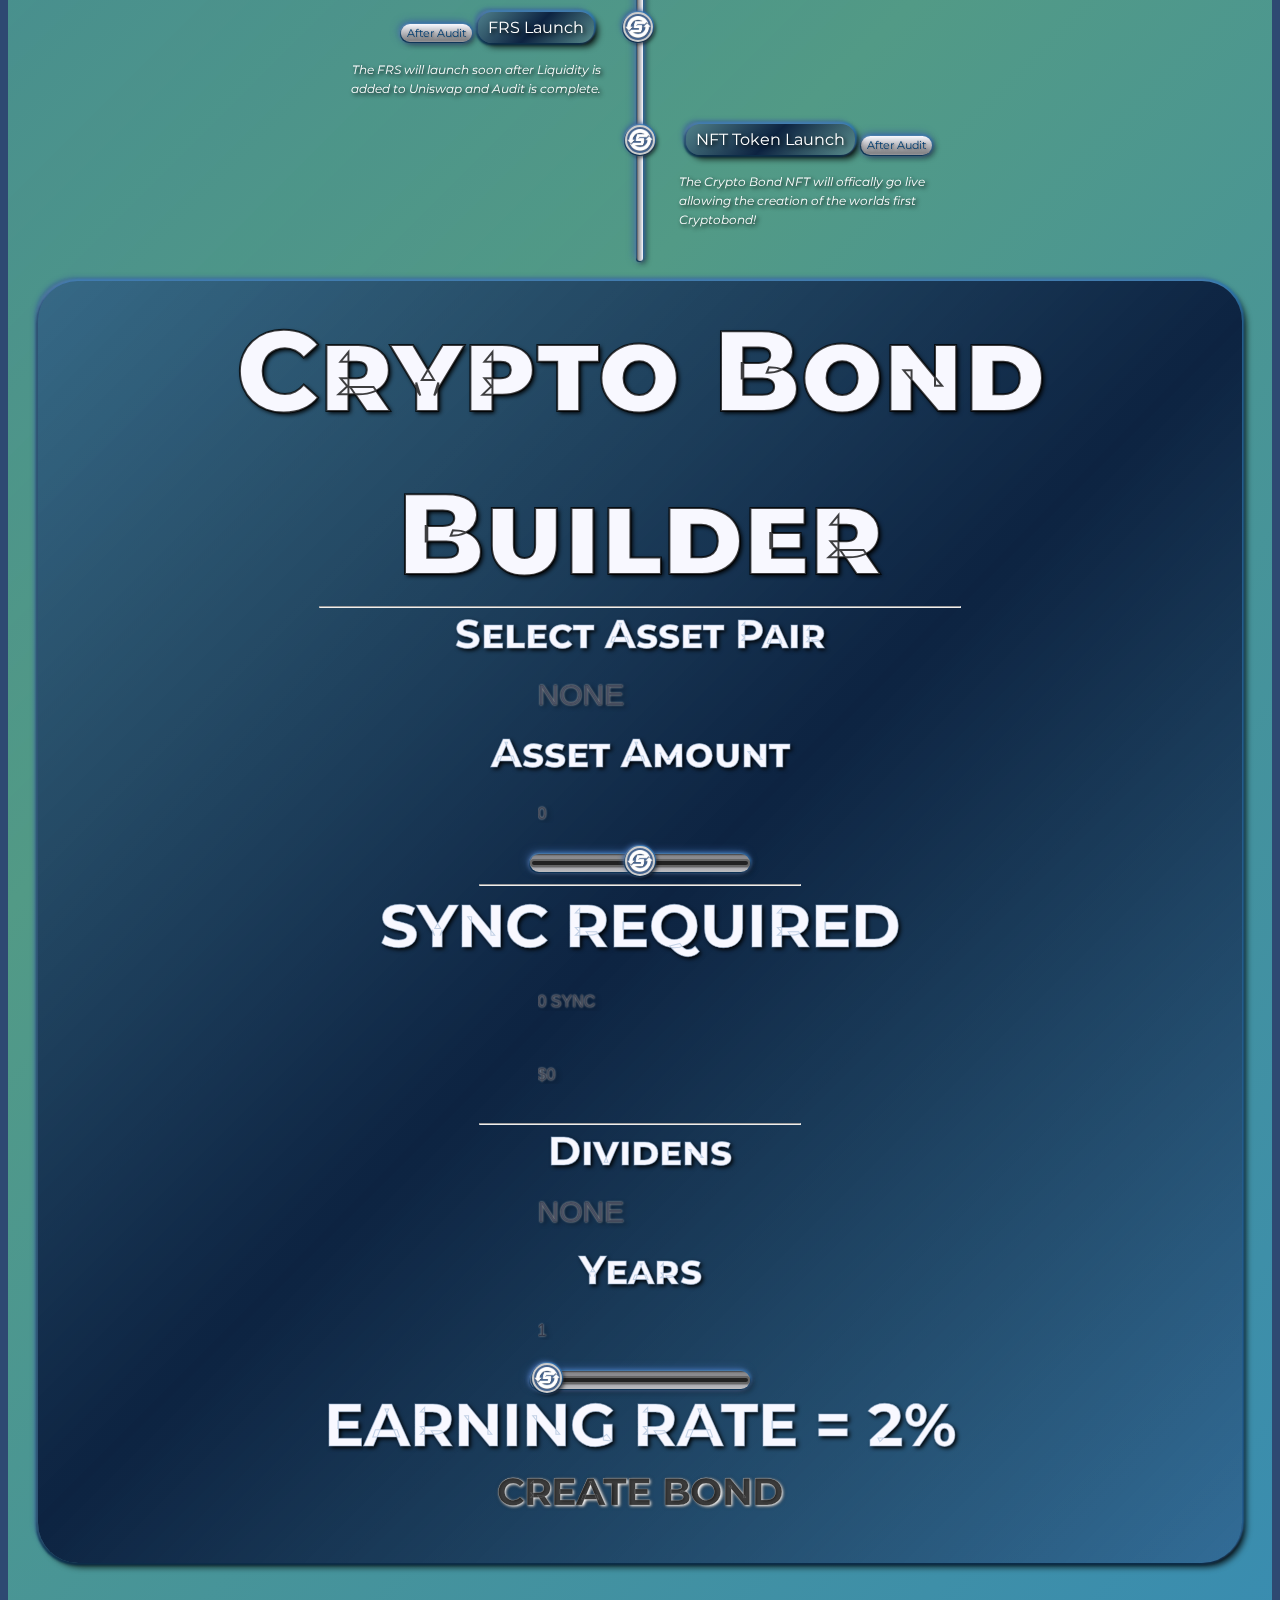
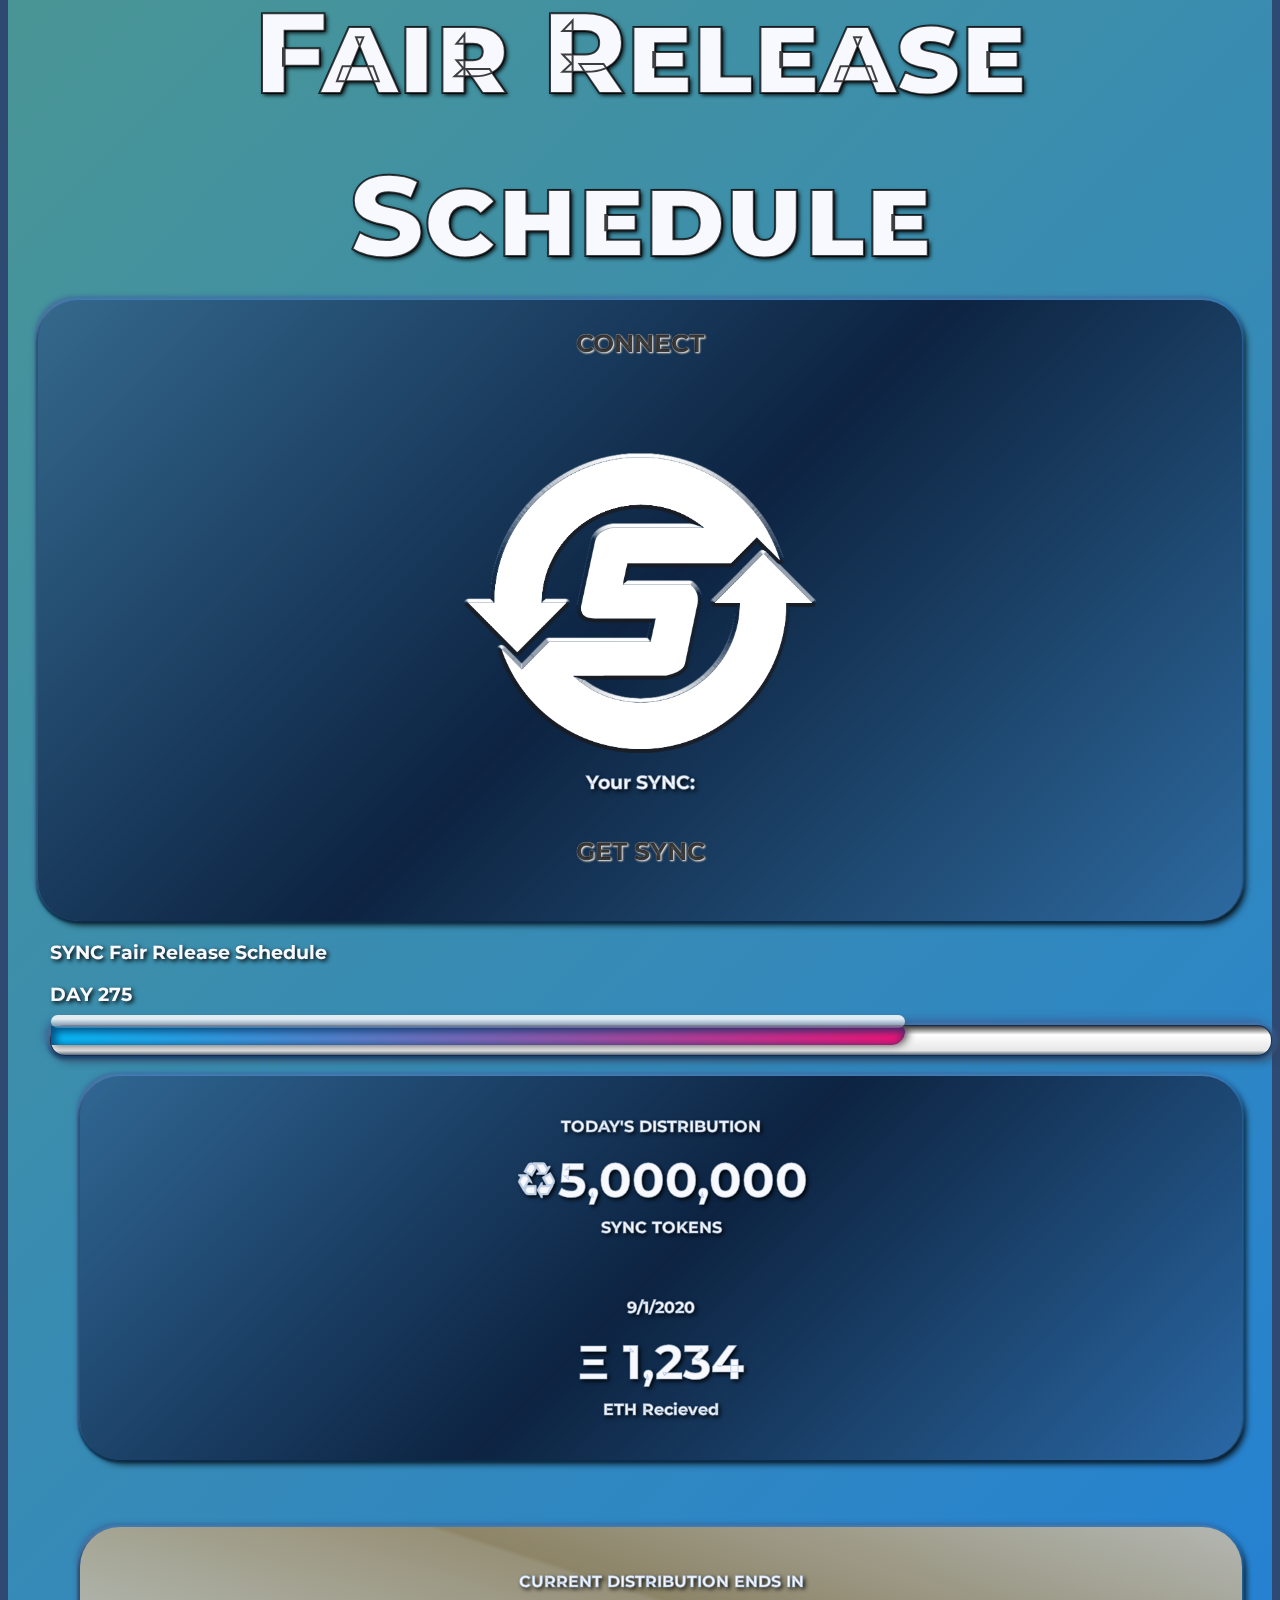
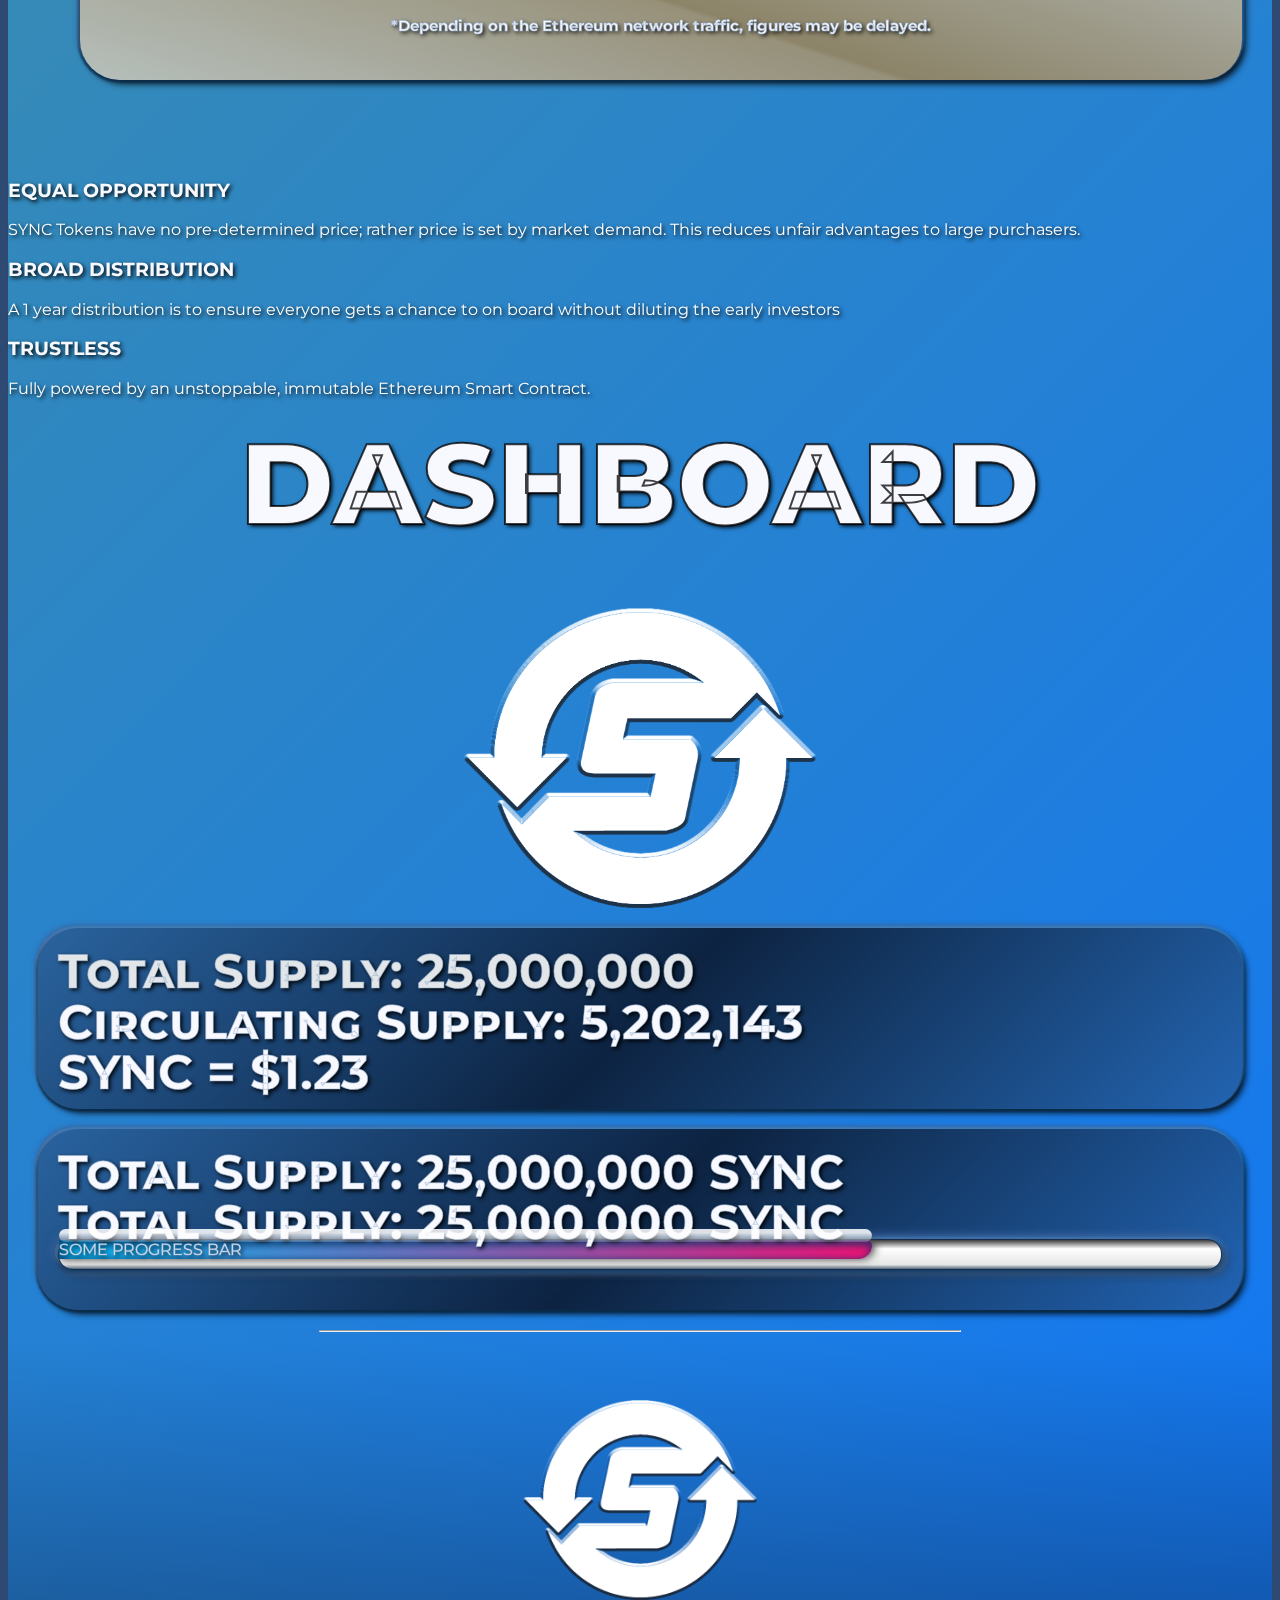
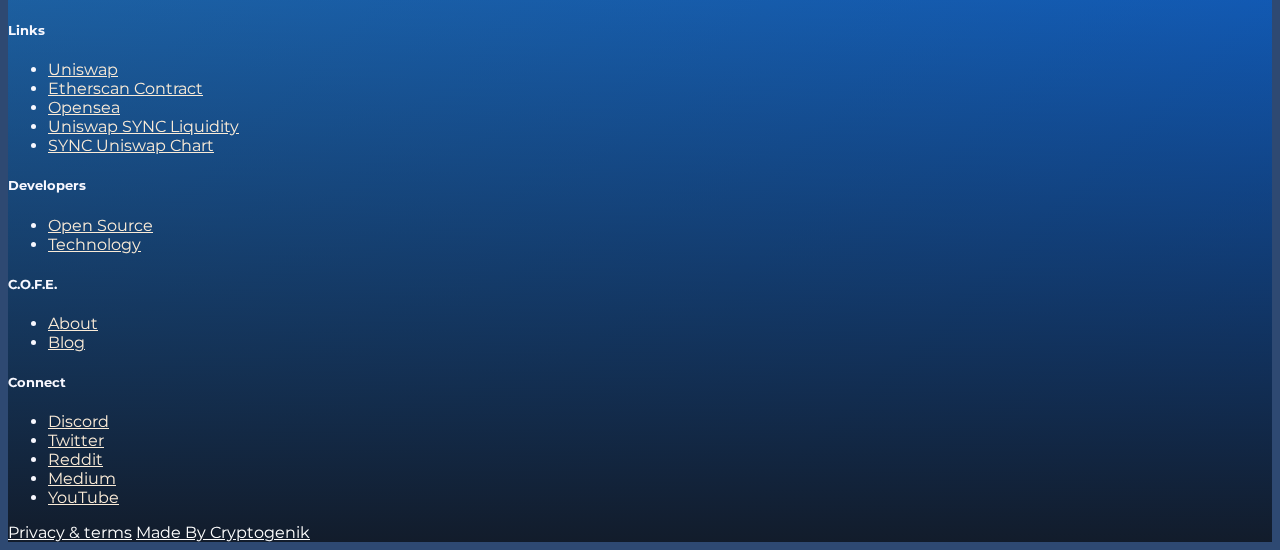
==== commit 1a32f699: "typo" ====
--- a/index.html
+++ b/index.html
@@ -6,10 +6,14 @@
         <meta name="viewport" content="width=device-width, initial-scale=1, shrink-to-fit=no" />
         <!-- link href='https://fonts.googleapis.com/css?family=Open+Sans:400,300,300italic,400italic,600,600italic,700,700italic' rel='stylesheet' type='text/css'-->
         <link href="https://fonts.googleapis.com/css2?family=Montserrat:wght@200;500;800&display=swap" rel="stylesheet" />
-        <link href="nav.css" rel="stylesheet" /><link href="main.css?v=.011" rel="stylesheet" />
+        <link href="//fonts.googleapis.com/css?family=Syncopate&subset=latin" rel="stylesheet" type="text/css">
+
+        <link href="nav.css" rel="stylesheet" /><link href="main.css?v=.012" rel="stylesheet" />
 
         <!-- Bootstrap CSS -->
         <link rel="stylesheet" href="https://stackpath.bootstrapcdn.com/bootstrap/4.1.3/css/bootstrap.min.css" integrity="sha384-MCw98/SFnGE8fJT3GXwEOngsV7Zt27NXFoaoApmYm81iuXoPkFOJwJ8ERdknLPMO" crossorigin="anonymous" />
+        <!-- link href="https://maxcdn.bootstrapcdn.com/font-awesome/5.14.0/css/font-awesome.min.css" rel="stylesheet"-->
+        <script src="https://kit.fontawesome.com/641e1aaba6.js" crossorigin="anonymous"></script>
 
         <!-- Latest compiled and minified CSS -->
         <!--link rel="stylesheet" href="https://maxcdn.bootstrapcdn.com/bootstrap/3.4.1/css/bootstrap.min.css" /-->
@@ -21,19 +25,19 @@
         <!-- Latest compiled JavaScript -->
         <!-- Google / Search Engine Tags-->
         <meta itemprop="name" content="SYNCBOND.COM">
-        <meta itemprop="description" content="SYNCBOND.COM: The first high interest blockchain certificate of deposit.">
-        <meta itemprop="image" content="img/banner.jpg?2020-08-08">
+        <meta itemprop="description" content="SYNCBOND.COM: The first Crypto Bond Market providing True Tradable Locked Liquidity!">
+        <meta itemprop="image" content="https://www.syncbond.com/img/banner.jpg?2020-11-17">
         <!-- Facebook Meta Tags-->
         <meta property="og:url" content="https://SYNCBOND.COM">
         <meta property="og:type" content="website">
         <meta property="og:title" content="SYNCBOND.COM">
-        <meta property="og:description" content="SYNCBOND.COM: The first high interest blockchain certificate of deposit.">
-        <meta property="og:image" content="img/banner.jpg?2020-08-08">
+        <meta property="og:description" content="SYNCBOND.COM: The first Crypto Bond Market providing True Tradable Locked Liquidity!">
+        <meta property="og:image" content="https://www.syncbond.com/img/banner.jpg?2020-11-17">
         <!-- Twitter Meta Tags-->
         <meta name="twitter:card" content="summary_large_image">
         <meta name="twitter:title" content="SYNCBOND.COM">
-        <meta name="twitter:description" content="SYNCBOND.COM: The first high interest blockchain certificate of deposit.">
-        <meta name="twitter:image" content="img/banner.jpg?2020-08-08">
+        <meta name="twitter:description" content="SYNCBOND.COM: The first Crypto Bond Market providing True Tradable Locked Liquidity!">
+        <meta name="twitter:image" content="https://www.syncbond.com/img/banner.jpg?2020-11-17">
 
 
         <title>SYNC NETWORK</title>
@@ -65,21 +69,21 @@
 
         <div class="collapse navbar-collapse" id="navbar">
           <ul class="navbar-nav mr-auto text-light">
-            <a class="nav-item nav-link" href="#" data-toggle="collapse" data-target="#frs" aria-expanded="false" aria-controls="bondBuilder">FRS</a><!-- div class="navspacer">|</div -->
-            <a class="nav-item nav-link" href="#" data-toggle="collapse" data-target="#bondBuilder" aria-expanded="false" aria-controls="bondBuilder">BUILDER</a><!-- div class="navspacer">|</div -->
-            <a class="nav-item nav-link" href="#">MARKET</a><!-- div class="navspacer">|</div -->
-            <a class="nav-item nav-link" href="#" data-toggle="collapse" data-target="#stats" aria-expanded="false" aria-controls="bondBuilder">DASHBOARD</a>
+            <!-- a class="nav-item nav-link" href="#" data-toggle="collapse" data-target="#frs" aria-expanded="false" aria-controls="bondBuilder">FRS</a>
+            <a class="nav-item nav-link" href="#" data-toggle="collapse" data-target="#bondBuilder" aria-expanded="false" aria-controls="bondBuilder">BUILDER</a>
+            <a class="nav-item nav-link" href="#">MARKET</a>
+            <a class="nav-item nav-link" href="#" data-toggle="collapse" data-target="#stats" aria-expanded="false" aria-controls="bondBuilder">DASHBOARD</a -->
           </ul>
-              <div class="dropdown">
-                  <button type="button" class="btn btn-primary dropdown-toggle" data-toggle="dropdown">
+              <div class="dropdown" style="margin: 10px;">
+                  <button type="button" class="btn btn-primary dropdown-toggle" data-toggle="dropdown" style="background: linear-gradient(145deg, #273448, #385c90);    border: 1px solid #2e4b76;      box-shadow: 3px 3px 5px #00000094  /* box-shadow: 4px 4px 7px #121e30, -3px -3px 7px #2e4c78;*/">
                     More Information
                   </button>
                   <div class="dropdown-menu">
                     <a class="dropdown-item" href="https://sync-network.gitbook.io/" target="_blank" >FAQ</a>
-                    <a class="dropdown-item" href="https://sync-network.gitbook.io/" target="_blank" >Guide</a>
+                    <a class="dropdown-item" href="https://sync-network.gitbook.io/sync-network/introduction" target="_blank" >Guide</a>
                     <a class="dropdown-item" href="https://etherscan.io/address/0xb6ff96b8a8d214544ca0dbc9b33f7ad6503efd32" target="_blank" >SYNC Contract</a>
                     <a class="dropdown-item" href="https://uniswap.info/token/0xb6ff96b8a8d214544ca0dbc9b33f7ad6503efd32" target="_blank" >UNISWAP</a>
-                    <a class="dropdown-item" href="https://sync-network.gitbook.io/" target="_blank" >Whitepaper</a>
+                    <a class="dropdown-item" href="litepaper.pdf" target="_blank" >Lite-Whitepaper</a>
                   </div>
                 </div>
         </div>
@@ -98,7 +102,7 @@
       ============================================
       -->
 
-        <div id="bars"></div>
+        <!-- div id="bars"></div -->
 
       <!--
       =============================================================
@@ -264,48 +268,218 @@
 
             -->
 
+
+
                 <section id="home" class="collapse show" data-parent="#dapps">
+
+                  <div class="jumbotron jumbotron-fluid">
+                    <div class="container">
+                      <h1 class="title" style="    font-family: 'Syncopate', sans-serif !important;    -webkit-text-stroke: 1px #f1f1f1;    font-variant-caps: small-caps;    color: #e2e2ea;    text-shadow: 1px 1px 3px #000000, 2px 2px 2px #00000052 !important;    font-weight: 800;">Synchronized Cryptobonds</h1>
+                      <p style="background-image: linear-gradient(0deg, transparent, #2b5177 30%, #6175a5 60%,transparent);    padding: 30px;    border-radius: 50px 50px 90px 90px;   font-size: 27px;    -webkit-text-stroke: 1px #00000026;text-shadow: 1px 1px 3px #000000, 2px 2px 2px #00000052 !important;">SYNC is used create tradable locked liquidity that we call Cryptobonds.</p>
+                    </div>
+                  </div>
+
+                  <div class="container my-5 py-5 z-depth-1">
+
+
+                    <!--Section: Content-->
+                    <section class="text-center px-md-8 mx-md-8 dark-grey-text">
+
+                      <!--Grid row-->
+                      <div class="row d-flex justify-content-center">
+
+                        <!--Grid column-->
+                        <div class="col-lg-9">
+                          <div class="section-title">
+                              <h2 class="text-left">Abstract.</h2>
+                              <h4  class="text-left">Revision 5</h4>
+                              <h4  class="text-left">September 12th, 2020</h4>
+                          </div>
+
+                          <p style="text-align: justify;"> Projects in the decentralized finance space started utilizing stake and proof-of-liquidity mechanics to develop a trustless economy but fundamental flaws have held these projects behind. The SYNC Network addresses these problems and offers a workable solution through tradeable stakes bonding Uniswap liquidity pairs with a fully trustless ERC-20 token (SYNC). </p>
+                          <p style="text-align: justify;">SYNC enables users to earn interest by staking a cyptographic bond to Uniswap liquidity pair tokens (CryptoBonds). CryptoBonds are an ERC-721 token with collectible attributes, accruing interest rates, and the ability to trade and speculate on them within a secondary market.</p>
+                          <p style="text-align: justify;">SYNC Network works to bring stability and risk mitigation to decentralized finance by solidifying a guarantee on holding liquidity pairs for an extended period of time. The Sync Network can help build a needed, stable foundation for the DeFi space and a fully functioning, more robust trustless economy.</p>
+
+                        </div>
+                        <!--Grid column-->
+
+                      </div>
+                      <!--Grid row-->
+                    </section>
+                    <!--Section: Content-->
+
+
+                  </div>
+
+
+                  <div class="container" style="padding:110px 0 30px;">
                     <div class="row">
-                        <div class="col-md-6 col-sm-12 offset-md-1 offset-lg-3">
-                          <h1 class="title">Synchronized Cryptobonds</h1>
-                        </div>
-                    </div>
-
+                        <div class="col-lg-6">
+                            <div class="section-title">
+                                <h2 class="text-left">Ease of Use</h2>
+                                <p>We do all the heavy lifting and validation in the contract to ensure that building Crypto Bonds is simple, intuitive and sound. </p>
+                            </div>
+                        </div>
+                    </div>
+                      <div class="row marketing">
+
+                          <div class="col-lg-6">
+                            <img src="img/sync_iso1.svg" class="leftISO" height="auto" width="100%" >
+                          </div>
+
+                          <div class="col-lg-6">
+                            <h4 class="text-left">Step 1: Liquidity Pair From Uniswap</h4>
+                            <p style="padding:15px 0;">Add equal parts of your favorite token with ETH and earn on every trade on Uniswap even while bonded. That's the power of Crypto Bonds.</p>
+                            <hr style="">
+                            <h4 class="text-left">Step 2: Get SYNC Token From Uniswap</h4>
+                            <p style="padding:15px 0;">While you're there, pick up some SYNC tokens from Uniswap or our time limited offer from the Fair Release Schedule.</p>
+                            <hr style="">
+                            <h4 class="text-left">Step 3: Put them together in the Crypto Bond Builder</h4>
+                            <p style="padding:15px 0;">Combine them together to create a Crypto Bond Set parameters such as time and if you want quarterly divs to make it uniquily yours.</p>
+                            <hr style="">
+                          </div>
+
+
+
+                        </div>
+                  </div>
                     <!-- Distro Start -->
-                    <div class="row">
-                        <div class="col-md-2 offset-md-1 offset-lg-2">
-                            <div class="logo rotateIn" style="width: 100%; height: 300px; margin-top: 60px;"></div>
-                        </div>
-                        <div class="col-md-5">
-                            <div class="row neumorph">
-                                <div class="col-md-12">
-                                  <h6 class="modal-title">✔️Tradable Locked Liquidity</h6>
-                                  <h5 class="modal-title">✔️Risk Mitigation</h5>
-                                  <h5 class="modal-title">✔️Interest Mining</h5>
-                                  <h5 class="modal-title">✔️Supports other assets</h5>
-
-                                </div>
-                            </div>
-
-
-
-                            <div class="row neumorph">
-                                <div class="col-md-12">
-                                  <h6 class="modal-title">❌No Fees</h6>
-                                  <h5 class="modal-title">❌No early unlocking</h5>
-                                  <h5 class="modal-title">❌Not competitive</h5>
-                                </div>
-                            </div>
-                            <div class="row">
-                              <div class="col-md-12">
-
-                              </DIV>
-                            </div>
-                        </div>
-                    </div>
-
-
-                    <hr />
+ <section class="section services-section" id="services">
+    <div class="container">
+        <div class="row">
+            <div class="col-lg-6">
+                <div class="section-title">
+                    <h2 class="text-left">Tokenomics</h2>
+                    <p>A two token system consisting of SYNC token and Crypto Bonds working together for risk distribution across uniswap liquidity pairs. </p>
+                </div>
+            </div>
+        </div>
+        <div class="row">
+            <!-- feaure box -->
+            <div class="col-sm-6 col-lg-4 ">
+                <div class="feature-box-1 neumorph">
+                  <h5 style="float: right;text-align: right;">ERC 20 <br>+ERC-721</h5>
+                    <div class="icon">
+                        <i class="fas fa-desktop"></i>
+                    </div>
+                    <div class="feature-content">
+                        <p>Better together - SYNC is required to create Crypto Bonds. This combination has interesting and emergent properties.</p>
+                    </div>
+                </div>
+            </div>
+            <!-- / -->
+            <!-- feaure box -->
+            <div class="col-sm-6 col-lg-4">
+                <div class="feature-box-1 neumorph">
+                  <h5 style="float: right;text-align: right;">EQUAL<br>OPPERTUNITY</h5>
+                    <div class="icon">
+                        <i class="fa fa-user"></i>
+                    </div>
+                    <div class="feature-content">
+                        <p>SYNC Tokens have no pre-determined price; rather price is set by market demand. This reduces unfair advantages to large purchasers.</p>
+                    </div>
+                </div>
+            </div>
+            <!-- / -->
+            <!-- feaure box -->
+            <div class="col-sm-6 col-lg-4">
+                <div class="feature-box-1 neumorph">
+                  <h5 style="float: right;text-align: right;">Built on<br>Ethereum</h5>
+                    <div class="icon">
+                        <i class="fab fa-ethereum"></i>
+                    </div>
+                    <div class="feature-content">
+                        <p>Supporting popular Web3 wallets such as metamask and Trustwallet with more to come.</p>
+                    </div>
+                </div>
+            </div>
+            <!-- / -->
+            <!-- feaure box -->
+            <div class="col-sm-6 col-lg-4">
+                <div class="feature-box-1 neumorph">
+                  <h5 style="float: right;text-align: right;">Lucky<br>Crypto Bonds</h5>
+                    <div class="icon">
+                        🍀
+                    </div>
+                    <div class="feature-content">
+                        <p>Occasionally creating a Crypto Bond results in a "Lucky Crypto Bond" and gets a Lucky bonus interest rate.</p>
+                    </div>
+                </div>
+            </div>
+            <!-- / -->
+            <!-- feaure box -->
+            <div class="col-sm-6 col-lg-4">
+                <div class="feature-box-1 neumorph">
+                  <h5 style="float: right;text-align: right;">Distributed<br>Risk Mitigation</h5>
+                    <div class="icon">
+                        <i class="fa fa-th"></i>
+                    </div>
+                    <div class="feature-content">
+                        <p>Crypto Bonds require both SYNC tokens & Uniswap Liquidity Pairs, reducing the risk to Crypto Bond holders by diversifying their assets.</p>
+                    </div>
+                </div>
+            </div>
+            <!-- / -->
+            <!-- feaure box -->
+            <div class="col-sm-6 col-lg-4">
+                <div class="feature-box-1 neumorph">
+                  <h5 style="float: right;text-align: right;">Advanced<br>Options</h5>
+                    <div class="icon">
+                        <i class="fa fa-cog"></i>
+                    </div>
+                    <div class="feature-content">
+                        <p>Crypto Bonds are highly configurable for your needs. For example longer terms pays better rates.</p>
+                    </div>
+                </div>
+            </div>
+            <!-- / -->
+        </div>
+    </div>
+</section>
+<!-- Distro Start -->
+<section class="section services-section" id="services">
+<div class="container">
+<div class="row">
+<div class="col-lg-12">
+<div class="section-title">
+<h2 class="text-left">Dual Smart Contracts</h2>
+<p>Two contracts: SYNC token and Crypto Bonds together to create the SYNC Network. </p>
+</div>
+</div>
+</div>
+<div class="row">
+<!-- feaure box -->
+<div class="col-sm-6 col-lg-6">
+<div class="feature-box-1 neumorph" style="min-height: 430px;">
+<div class="icon">
+    <i class="fa fa-sync"></i>
+</div>
+<div class="feature-content">
+    <h5>SYNC TOKEN</h5>
+    <p><a href="https://etherscan.io/address/0xB6ff96B8A8d214544Ca0dBc9B33f7AD6503eFD32" target="_blank" style="color: white;    font-size: 15.5px;">ADDRESS: 0xB6ff96B8A8d214544Ca0dBc9B33f7AD6503eFD32</a></p>
+    <p>This contract is responsible for the SYNC token and it's associated minting and burning functions.</p>
+</div>
+</div>
+</div>
+<!-- / -->
+<!-- feaure box -->
+<div class="col-sm-6 col-lg-6">
+<div class="feature-box-1 neumorph">
+<div class="icon">
+    <i class="fas fa-file-contract"></i>
+</div>
+<div class="feature-content">
+    <h5>Crypto Bond</h5>
+    <p>ADDRESS: UNPUBLISHED</p>
+    <p>The Crypto Bond contract communicates to the SYNC token contract to mint and burn SYN tokens. The Crypto Bond contract holds the liquidity tokens until the Crypto Bond matures. At maturity you can cash out a Crypto Bond to obtain the orginal liquidity tokens, and SYNC tokens with interest.</p>
+</div>
+</div>
+</div>
+<!-- / -->
+</div>
+</div>
+</section>
+                  <hr />
 
 
                     <!-- The Timeline -->
@@ -329,9 +503,9 @@
                                   <div class="direction-l">
                                     <div class="flag-wrapper">
                                       <span class="flag">FRS Launch</span>
-                                      <span class="time-wrapper"><span class="time">September 2020</span></span>
+                                      <span class="time-wrapper"><span class="time">After Audit</span></span>
                                     </div>
-                                    <div class="desc">The FRS will launch soon after Liquidity is added to Uniswap</div>
+                                    <div class="desc">The FRS will launch soon after Liquidity is added to Uniswap and Audit is complete.</div>
                                   </div>
                                 </li>
 
@@ -340,30 +514,15 @@
                                   <div class="direction-r">
                                     <div class="flag-wrapper">
                                       <span class="flag">NFT Token Launch</span>
-                                      <span class="time-wrapper"><span class="time">2 weeks</span></span>
+                                      <span class="time-wrapper"><span class="time">After Audit</span></span>
                                     </div>
-                                    <div class="desc">The CBond NFT will offically go live allowing the creation of the worlds first Cryptobond!</div>
+                                    <div class="desc">The Crypto Bond NFT will offically go live allowing the creation of the worlds first Cryptobond!</div>
                                   </div>
                                 </li>
 
                               </ul>
         </div></div>
-                    <div class="row" style="padding-top:60px;">
-                        <div class="col-md-3"></div>
-                        <div class="col-md-2">
-                            <h3>EQUAL OPPORTUNITY</h3>
-                            <p>SYNC Tokens have no pre-determined price; rather price is set by market demand. This reduces unfair advantages to large purchasers.</p>
-                        </div>
-                        <div class="col-md-2">
-                            <h3>BROAD DISTRIBUTION</h3>
-                            <p>A 1 year distribution is to ensure everyone gets a chance to on board without diluting the early investors</p>
-                        </div>
-                        <div class="col-md-2">
-                            <h3>TRUSTLESS</h3>
-                            <p>Fully powered by an unstoppable, immutable Ethereum Smart Contract.</p>
-                        </div>
-                        <div class="col-md-3"></div>
-                    </div>
+
 
 
                 </section>
@@ -398,8 +557,8 @@
                 <div class="container neumorph pt-5">
               <div class="row">
                   <div class="col-md-12 col-sm-12">
-                    <!-- img alt="CBond Builder" src="img/bondbuilder.webp" style="padding-top: 50px; margin: auto; display: block;" /-->
-                    <h1 class="title">Cbond Builder</h1>
+                    <!-- img alt="Crypto Bond Builder" src="img/bondbuilder.webp" style="padding-top: 50px; margin: auto; display: block;" /-->
+                    <h1 class="title">Crypto Bond Builder</h1>
                   </div>
               </div>
 
@@ -572,6 +731,24 @@
                         </div>
                     </div>
                 </div>
+
+                <div class="row" style="padding-top:60px;">
+                    <div class="col-md-3"></div>
+                    <div class="col-md-2">
+                        <h3>EQUAL OPPORTUNITY</h3>
+                        <p>SYNC Tokens have no pre-determined price; rather price is set by market demand. This reduces unfair advantages to large purchasers.</p>
+                    </div>
+                    <div class="col-md-2">
+                        <h3>BROAD DISTRIBUTION</h3>
+                        <p>A 1 year distribution is to ensure everyone gets a chance to on board without diluting the early investors</p>
+                    </div>
+                    <div class="col-md-2">
+                        <h3>TRUSTLESS</h3>
+                        <p>Fully powered by an unstoppable, immutable Ethereum Smart Contract.</p>
+                    </div>
+                    <div class="col-md-3"></div>
+                </div>
+
             </section>
             <!-- Distro End -->
             <!--
@@ -677,12 +854,12 @@
                         <div class="col-md-3 col-sm-6 col-6 p-0 float-left mb-3">
                             <h5 class="mb-4 font-weight-bold text-uppercase">Links</h5>
                             <ul class="list-group">
-                                <li class="list-group-item bg-transparent border-0 p-0 mb-2"><a href="">Uniswap</a></li>
-                                <li class="list-group-item bg-transparent border-0 p-0 mb-2"><a href="">Etherscan Contract</a></li>
-                                <li class="list-group-item bg-transparent border-0 p-0 mb-2"><a href="">MetaMask</a></li>
-                                <li class="list-group-item bg-transparent border-0 p-0 mb-2"><a href="">Opensea</a></li>
-                                <li class="list-group-item bg-transparent border-0 p-0 mb-2"><a href="">Link1</a></li>
-                                <li class="list-group-item bg-transparent border-0 p-0 mb-2"><a href="">Link2</a></li>
+                                <li class="list-group-item bg-transparent border-0 p-0 mb-2"><a target="_blank" href="https://app.uniswap.org/#/swap?inputCurrency=ETH&outputCurrency=0xB6ff96B8A8d214544Ca0dBc9B33f7AD6503eFD32">Uniswap</a></li>
+                                <li class="list-group-item bg-transparent border-0 p-0 mb-2"><a target="_blank" href="https://etherscan.io/address/0xB6ff96B8A8d214544Ca0dBc9B33f7AD6503eFD32">Etherscan Contract</a></li>
+                                <!--li class="list-group-item bg-transparent border-0 p-0 mb-2"><a target="_blank" href="">MetaMask</a></li-->
+                                <li class="list-group-item bg-transparent border-0 p-0 mb-2"><a target="_blank" href="#">Opensea</a></li>
+                                <li class="list-group-item bg-transparent border-0 p-0 mb-2"><a target="_blank" href="https://uniswap.info/pair/0xFb2F545A9AD62F38fe600E24f75ecD790d30a7Ba">Uniswap SYNC Liquidity</a></li>
+                                <li class="list-group-item bg-transparent border-0 p-0 mb-2"><a target="_blank" href="https://uniswap.info/token/0xB6ff96B8A8d214544Ca0dBc9B33f7AD6503eFD32">SYNC Uniswap Chart</a></li>
                             </ul>
                         </div>
 
@@ -697,8 +874,8 @@
                         <div class="col-md-3 col-sm-6 col-6 mb-3 p-0 float-left">
                             <h5 class="mb-4 font-weight-bold text-uppercase">C.O.F.E.</h5>
                             <ul class="list-group">
-                                <li class="list-group-item bg-transparent border-0 p-0 mb-2"><a href="">About</a></li>
-                                <li class="list-group-item bg-transparent border-0 p-0 mb-2"><a href="https://medium.com">Blog</a></li>
+                                <li class="list-group-item bg-transparent border-0 p-0 mb-2"><a target="_blank" href="#soon">About</a></li>
+                                <li class="list-group-item bg-transparent border-0 p-0 mb-2"><a target="_blank" href="https://medium.com">Blog</a></li>
                             </ul>
                         </div>
 
@@ -706,25 +883,25 @@
                             <h5 class="mb-4 font-weight-bold text-uppercase">Connect</h5>
                             <ul class="list-group">
                                 <li class="list-group-item bg-transparent border-0 p-0 mb-2">
-                                    <a href="https://www.discord.com">Discord</a>
+                                    <a target="_blank" href="https://discord.gg/JbSMb34">Discord</a>
                                 </li>
                                 <li class="list-group-item bg-transparent border-0 p-0 mb-2">
-                                    <a href="https://twitter.com/SYNCTOKEN">Twitter</a>
+                                    <a target="_blank" href="https://twitter.com/SYNCTOKEN">Twitter</a>
                                 </li>
                                 <li class="list-group-item bg-transparent border-0 p-0 mb-2">
-                                    <a href="https://www.reddit.com/r//"> Reddit</a>
+                                    <a target="_blank" href="https://www.reddit.com/r/SyncNetworkOfficial/">Reddit</a>
                                 </li>
+                                <!-- li class="list-group-item bg-transparent border-0 p-0 mb-2">
+                                    <a href="https://github.com/C-O-F-E" target="_blank">Github</a>
+                                </li-->
                                 <li class="list-group-item bg-transparent border-0 p-0 mb-2">
-                                    <a href="https://github.com/C-O-F-E" target="_blank">Github</a>
+                                    <a target="_blank" href="https://medium.com" target="_blank">Medium</a>
                                 </li>
+                                <!--li class="list-group-item bg-transparent border-0 p-0 mb-2">
+                                    <a href="https://www.facebook.com/lol-yeah-right/" target="_blank">Facebook</a>
+                                </li-->
                                 <li class="list-group-item bg-transparent border-0 p-0 mb-2">
-                                    <a href="https://bc.com" target="_blank">Medium</a>
-                                </li>
-                                <li class="list-group-item bg-transparent border-0 p-0 mb-2">
-                                    <a href="https://www.facebook.com/naologic/" target="_blank">Facebook</a>
-                                </li>
-                                <li class="list-group-item bg-transparent border-0 p-0 mb-2">
-                                    <a href="https://www.youtube.com/channel/" target="_blank">YouTube</a>
+                                    <a target="_blank" href="https://www.youtube.com/channel/" target="_blank">YouTube</a>
                                 </li>
                             </ul>
                         </div>
@@ -795,6 +972,18 @@
                         countdown: true,
                         showSeconds: true,
                     });
+
+
+                    // Transition effect for navbar
+                          $(window).scroll(function() {
+                            // checks if window is scrolled more than 500px, adds/removes solid class
+                            if($(this).scrollTop() > 500) {
+                                $('.navbar').addClass('solid');
+                            } else {
+                                $('.navbar').removeClass('solid');
+                            }
+                          });
+
                 });
             });
         </script>
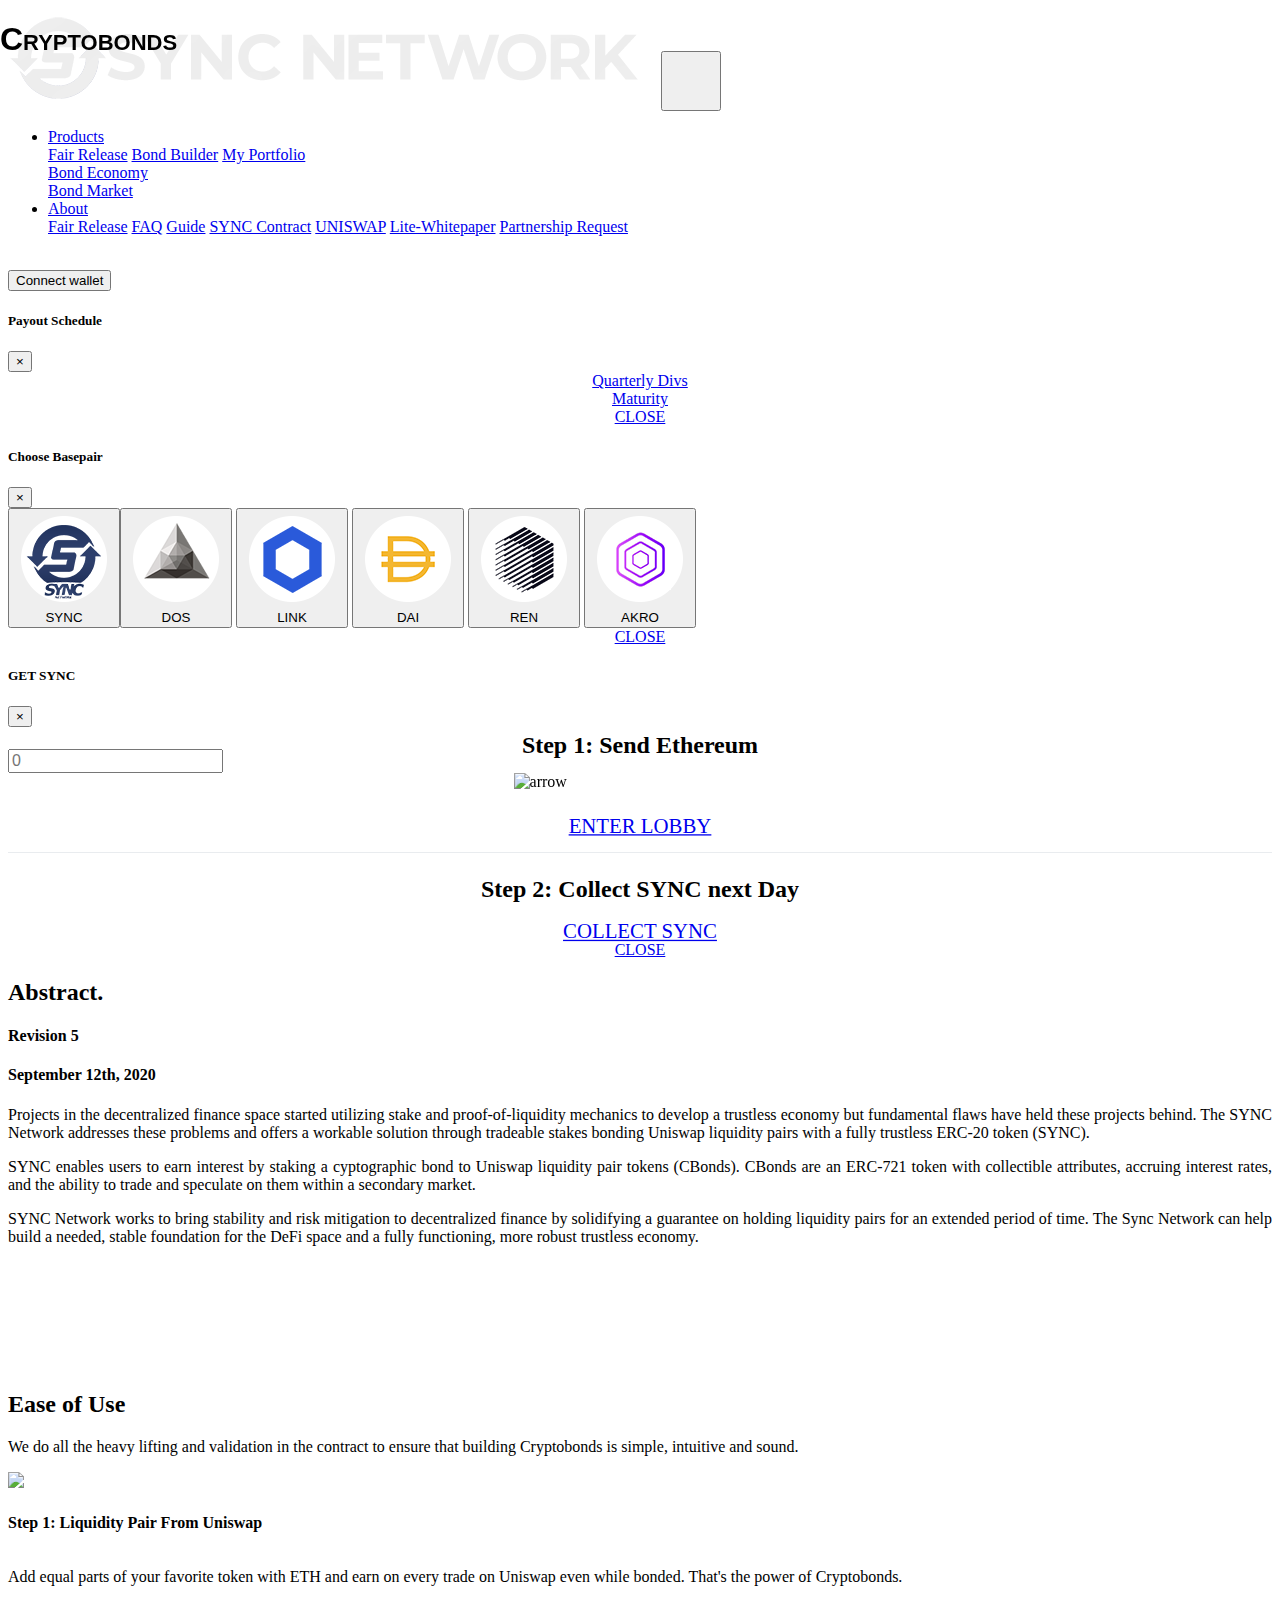
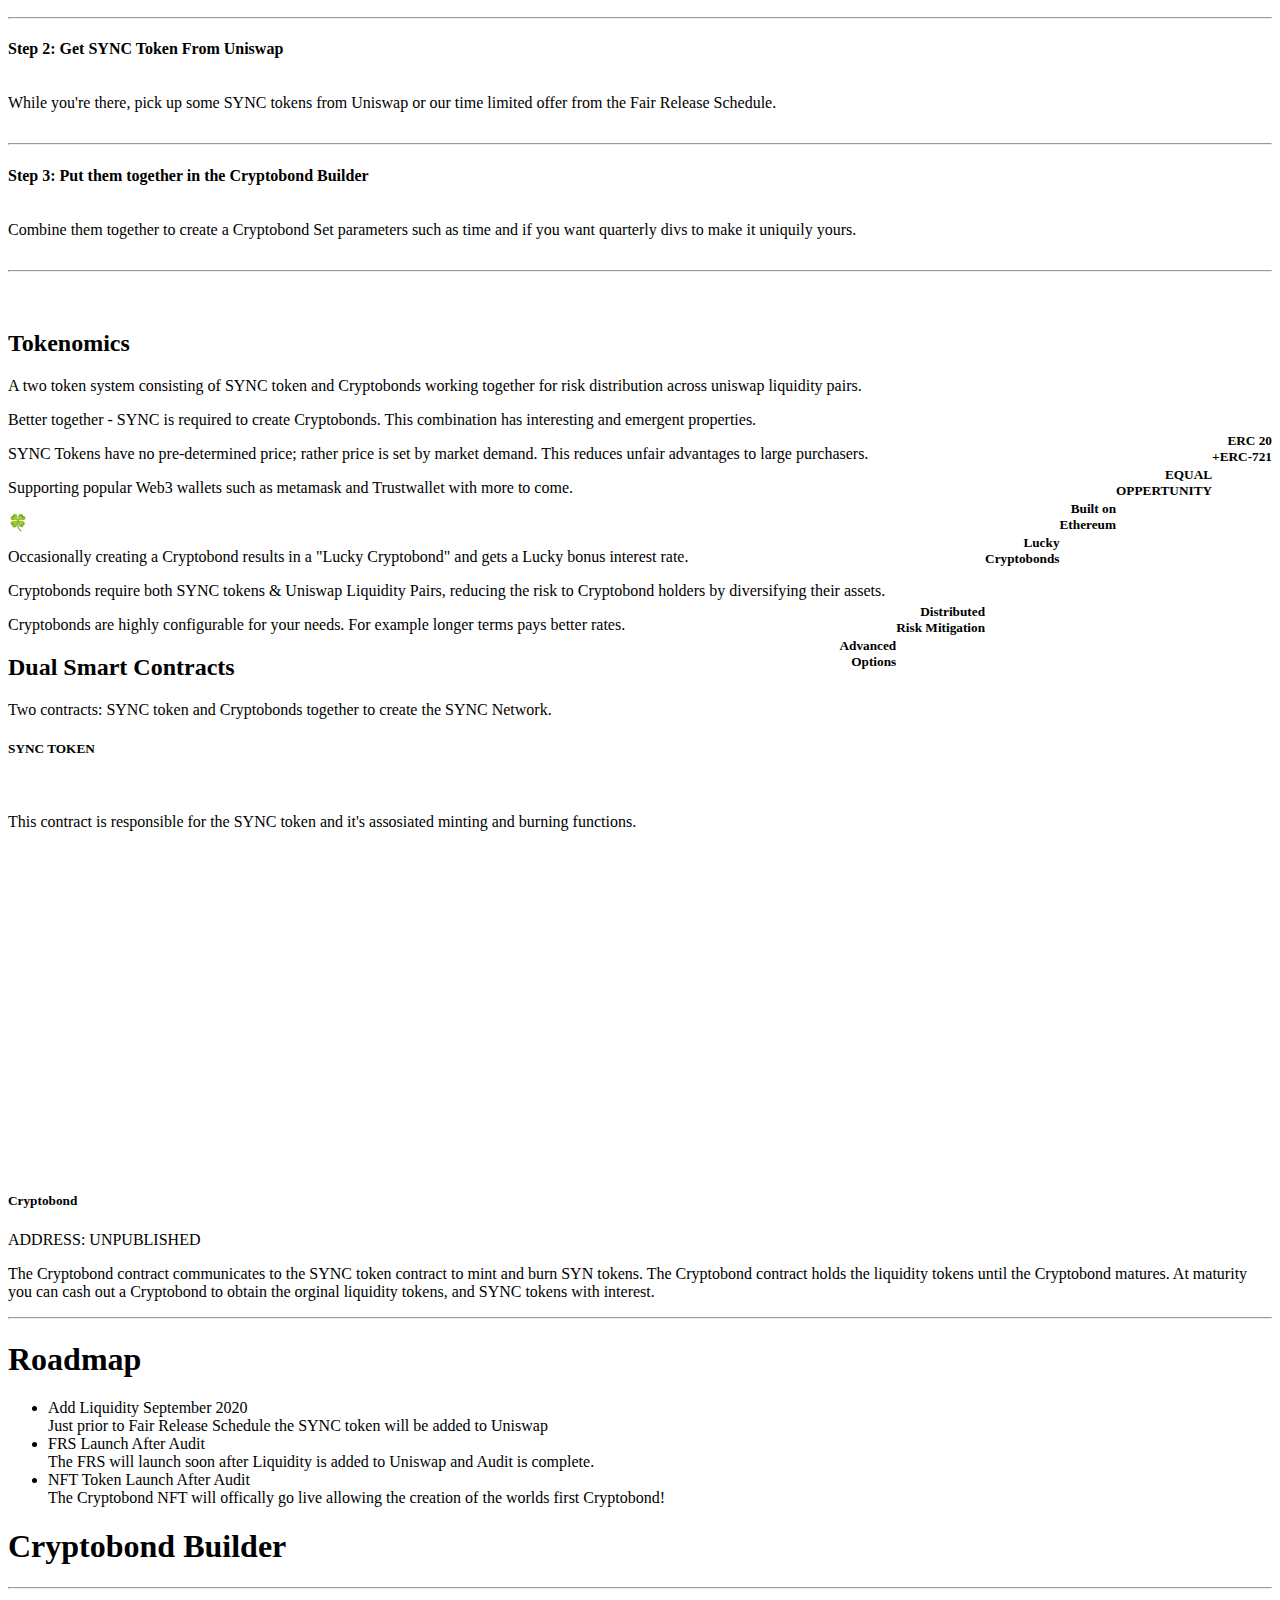
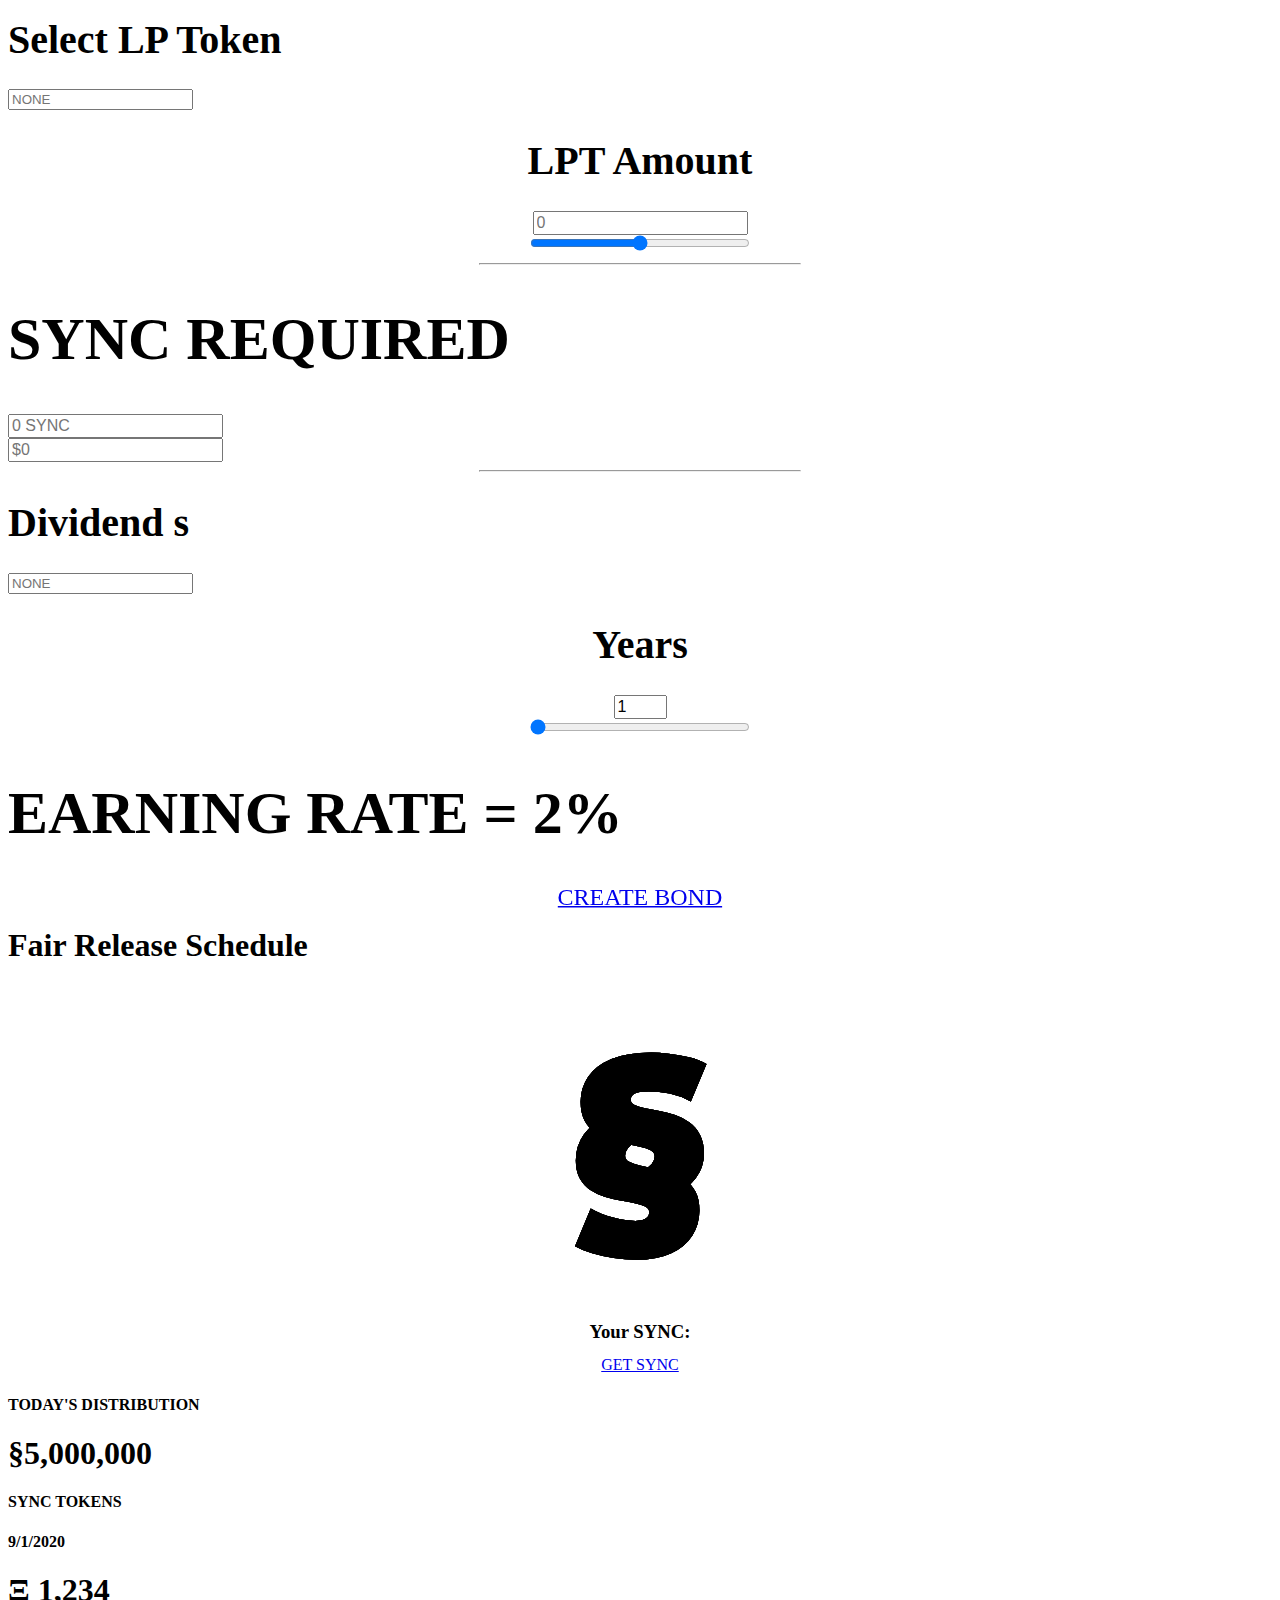
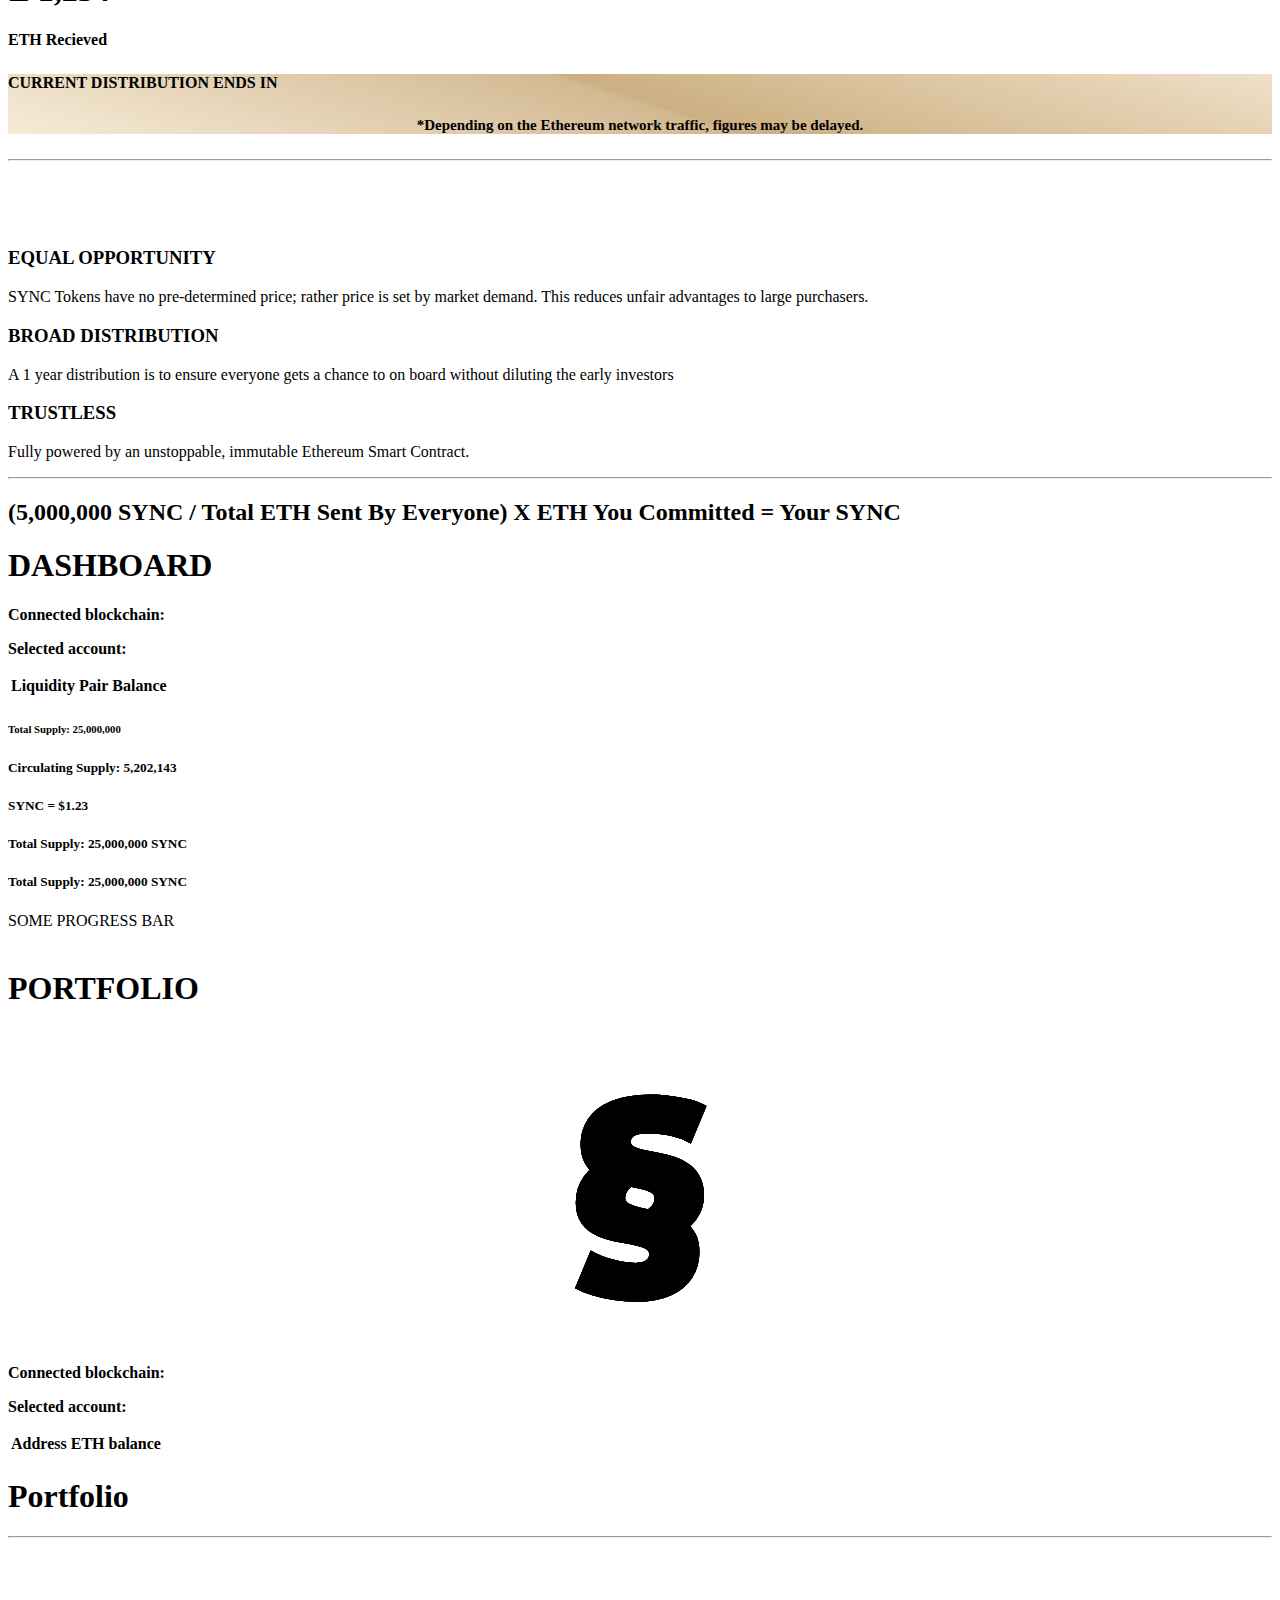
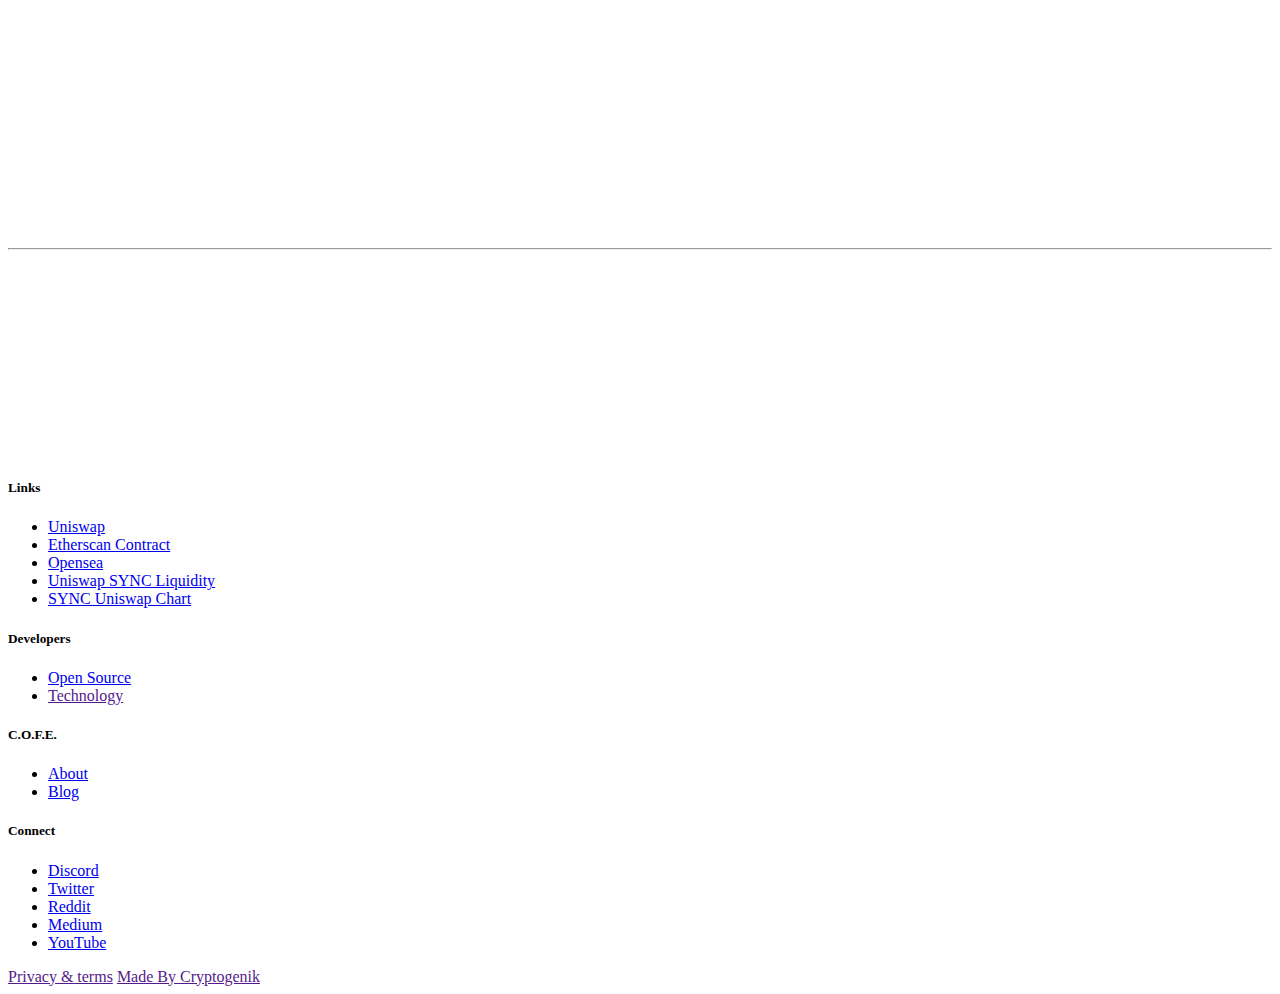
==== commit 75be8217: "Update index.html" ====
--- a/index.html
+++ b/index.html
@@ -7,17 +7,17 @@
         <!-- link href='https://fonts.googleapis.com/css?family=Open+Sans:400,300,300italic,400italic,600,600italic,700,700italic' rel='stylesheet' type='text/css'-->
         <link href="https://fonts.googleapis.com/css2?family=Montserrat:wght@200;500;800&display=swap" rel="stylesheet" />
         <link href="//fonts.googleapis.com/css?family=Syncopate&subset=latin" rel="stylesheet" type="text/css">
-
-        <link href="nav.css" rel="stylesheet" /><link href="main.css?v=.012" rel="stylesheet" />
+        <link rel="manifest" href="manifest.json?v=.02">
+
 
         <!-- Bootstrap CSS -->
-        <link rel="stylesheet" href="https://stackpath.bootstrapcdn.com/bootstrap/4.1.3/css/bootstrap.min.css" integrity="sha384-MCw98/SFnGE8fJT3GXwEOngsV7Zt27NXFoaoApmYm81iuXoPkFOJwJ8ERdknLPMO" crossorigin="anonymous" />
+        <link rel="stylesheet" href="css/bootstrap.min.css" />
         <!-- link href="https://maxcdn.bootstrapcdn.com/font-awesome/5.14.0/css/font-awesome.min.css" rel="stylesheet"-->
         <script src="https://kit.fontawesome.com/641e1aaba6.js" crossorigin="anonymous"></script>
 
         <!-- Latest compiled and minified CSS -->
         <!--link rel="stylesheet" href="https://maxcdn.bootstrapcdn.com/bootstrap/3.4.1/css/bootstrap.min.css" /-->
-        <link rel="stylesheet" href="flipclock.css" />
+        <link rel="stylesheet" href="flipclock.css" /><link href="css/nav2.css?v=.2" rel="stylesheet" /><link href="css/main.css?v=.035" rel="stylesheet" />
 
         <!-- jQuery library -->
         <script src="https://ajax.googleapis.com/ajax/libs/jquery/3.5.1/jquery.min.js"></script>
@@ -25,19 +25,19 @@
         <!-- Latest compiled JavaScript -->
         <!-- Google / Search Engine Tags-->
         <meta itemprop="name" content="SYNCBOND.COM">
-        <meta itemprop="description" content="SYNCBOND.COM: The first Crypto Bond Market providing True Tradable Locked Liquidity!">
-        <meta itemprop="image" content="https://www.syncbond.com/img/banner.jpg?2020-11-17">
+        <meta itemprop="description" content="SYNCBOND.COM: The first high interest blockchain certificate of deposit.">
+        <meta itemprop="image" content="img/banner.jpg?2020-08-08">
         <!-- Facebook Meta Tags-->
         <meta property="og:url" content="https://SYNCBOND.COM">
         <meta property="og:type" content="website">
         <meta property="og:title" content="SYNCBOND.COM">
-        <meta property="og:description" content="SYNCBOND.COM: The first Crypto Bond Market providing True Tradable Locked Liquidity!">
-        <meta property="og:image" content="https://www.syncbond.com/img/banner.jpg?2020-11-17">
+        <meta property="og:description" content="SYNCBOND.COM: The first high interest blockchain certificate of deposit.">
+        <meta property="og:image" content="img/banner.jpg?2020-08-08">
         <!-- Twitter Meta Tags-->
         <meta name="twitter:card" content="summary_large_image">
         <meta name="twitter:title" content="SYNCBOND.COM">
-        <meta name="twitter:description" content="SYNCBOND.COM: The first Crypto Bond Market providing True Tradable Locked Liquidity!">
-        <meta name="twitter:image" content="https://www.syncbond.com/img/banner.jpg?2020-11-17">
+        <meta name="twitter:description" content="SYNCBOND.COM: The first high interest blockchain certificate of deposit.">
+        <meta name="twitter:image" content="img/banner.jpg?2020-08-08">
 
 
         <title>SYNC NETWORK</title>
@@ -61,31 +61,60 @@
         =  =====  ==        ==  =======  ===      ==
         ============================================
       -->
-      <nav class="navbar fixed-top navbar-expand-lg navbar-light text-light">
+      <nav class="navbar fixed-top navbar-expand-lg">
         <a class="navbar-brand text-light" href="#" data-toggle="collapse" data-target="#home" aria-expanded="false" aria-controls="bondBuilder"><img src="img/widelogo.png" class="wideLogo"></a>
-        <button class="logo neumorph navbar-toggler first-button" type="button" data-toggle="collapse" data-target="#navbar" aria-controls="navbar" aria-expanded="false" aria-label="Toggle navigation" style="width:60px;height:60px;">
-              <div class="anqimated-icon1"><span></span><span></span><span></span></div>
+        <button class="navbar-toggler first-button" type="button" data-toggle="collapse" data-target="#navbar" aria-controls="navbar" aria-expanded="false" aria-label="Toggle navigation" style="width:60px;height:60px;">
+              <i class="fas fa-bars" style="color:white"></i>
             </button>
 
         <div class="collapse navbar-collapse" id="navbar">
           <ul class="navbar-nav mr-auto text-light">
-            <!-- a class="nav-item nav-link" href="#" data-toggle="collapse" data-target="#frs" aria-expanded="false" aria-controls="bondBuilder">FRS</a>
-            <a class="nav-item nav-link" href="#" data-toggle="collapse" data-target="#bondBuilder" aria-expanded="false" aria-controls="bondBuilder">BUILDER</a>
-            <a class="nav-item nav-link" href="#">MARKET</a>
-            <a class="nav-item nav-link" href="#" data-toggle="collapse" data-target="#stats" aria-expanded="false" aria-controls="bondBuilder">DASHBOARD</a -->
+            <li class="nav-item dropdown" style="background: none;">
+              <a class="nav-link dropdown-toggle" href="#" id="navbarDropdown" role="button" data-toggle="dropdown" aria-haspopup="true" aria-expanded="false">
+                Products
+              </a>
+              <div class="dropdown-menu" aria-labelledby="navbarDropdown">
+                <a class="dropdown-item" href="#" data-toggle="collapse" data-target="#frs" aria-expanded="false" aria-controls="bondBuilder">Fair Release</a>
+                <a class="dropdown-item" href="#" data-toggle="collapse" data-target="#bondBuilder" aria-expanded="false" aria-controls="bondBuilder">Bond Builder</a>
+                <a class="dropdown-item" href="#" data-toggle="collapse" data-target="#portfolio" aria-expanded="false" aria-controls="bondPortfolio">My Portfolio</a>
+                <div class="dropdown-divider"></div>
+                <a class="dropdown-item" href="#" data-toggle="collapse" data-target="#stats" aria-expanded="false" aria-controls="bondBuilder">Bond Economy</a>
+              </div>
+            </li>
+            <a class="nav-item nav-link" href="#">Bond Market</a>
+            <li class="nav-item dropdown" style="background: none;">
+              <a class="nav-link dropdown-toggle" href="#" id="navbarDropdown" role="button" data-toggle="dropdown" aria-haspopup="true" aria-expanded="false">
+                About
+              </a>
+              <div class="dropdown-menu" aria-labelledby="navbarDropdown">
+                <a class="dropdown-item" href="#" data-toggle="collapse" data-target="#frs" aria-expanded="false" aria-controls="bondBuilder">Fair Release</a>
+                <a class="dropdown-item" href="https://sync-network.gitbook.io/" target="_blank" >FAQ</a>
+                <a class="dropdown-item" href="https://sync-network.gitbook.io/sync-network/introduction" target="_blank" >Guide</a>
+                <a class="dropdown-item" href="https://etherscan.io/address/0xb6ff96b8a8d214544ca0dbc9b33f7ad6503efd32" target="_blank" >SYNC Contract</a>
+                <a class="dropdown-item" href="https://uniswap.info/token/0xb6ff96b8a8d214544ca0dbc9b33f7ad6503efd32" target="_blank" >UNISWAP</a>
+                <a class="dropdown-item" href="litepaper.pdf" target="_blank" >Lite-Whitepaper</a>
+                <a class="dropdown-item" href="https://forms.gle/iZDNn3qSoHwTYvSw7" target="_blank" >Partnership Request</a>
+              </div>
+            </li>
+
           </ul>
-              <div class="dropdown" style="margin: 10px;">
-                  <button type="button" class="btn btn-primary dropdown-toggle" data-toggle="dropdown" style="background: linear-gradient(145deg, #273448, #385c90);    border: 1px solid #2e4b76;      box-shadow: 3px 3px 5px #00000094  /* box-shadow: 4px 4px 7px #121e30, -3px -3px 7px #2e4c78;*/">
-                    More Information
-                  </button>
-                  <div class="dropdown-menu">
-                    <a class="dropdown-item" href="https://sync-network.gitbook.io/" target="_blank" >FAQ</a>
-                    <a class="dropdown-item" href="https://sync-network.gitbook.io/sync-network/introduction" target="_blank" >Guide</a>
-                    <a class="dropdown-item" href="https://etherscan.io/address/0xb6ff96b8a8d214544ca0dbc9b33f7ad6503efd32" target="_blank" >SYNC Contract</a>
-                    <a class="dropdown-item" href="https://uniswap.info/token/0xb6ff96b8a8d214544ca0dbc9b33f7ad6503efd32" target="_blank" >UNISWAP</a>
-                    <a class="dropdown-item" href="litepaper.pdf" target="_blank" >Lite-Whitepaper</a>
-                  </div>
-                </div>
+          <a id="dark" class=" first-button" onclick="dark()"><i class="fas fa-adjust" style="padding-right: 20px;"></i></a>
+        <div class="alert alert-danger" id="alert-error-https" style="display: none">
+              Crypto wallets only work on HTTPS connection.
+        </div>
+        <div id="prepare" style="margin-right: 10px;">
+          <button class="btn btn-primary" id="btn-connect">
+            Connect wallet
+          </button>
+        </div>
+
+        <div id="connected" style="margin-right: 10px;display: none">
+
+          <button class="btn btn-primary" id="btn-disconnect">
+            Disconnect wallet
+          </button>
+
+
         </div>
       </nav>
       <!--
@@ -212,8 +241,9 @@
                     <div class="modal-body">
                         <h2 style="margin: 5px 0 -10px 0; text-align: center;">Step 1: Send Ethereum</h2>
 
-                        <div class="bondinput" style="display: inline-block; padding-left: 8%;">
-                            <input type="text" value="" placeholder="0" required="" style="color: darkgrey;" />
+                        <div class="bond2input">
+                            <a class="neumorphicbutton textinput"></a>
+                            <input id="ethBuy" type="number" value="" min="0.000000000000" placeholder="0" required="" style="font-size: 16px;">
                         </div>
 
                         <img alt="arrow" src="img/arrow.webp" style="margin: -25px 0 -55px; z-index: 5; position: relative; left: 40%;" />
@@ -252,7 +282,7 @@
           =============================================================
           -->
 
-        <div class="container-fluid white-text" id="dapps">
+        <div class="container-fluid white-text" id="dapps" style="min-height: 100vh;">
             <!-- BEGIN DOCUMENT -->
 
             <!--
@@ -272,12 +302,16 @@
 
                 <section id="home" class="collapse show" data-parent="#dapps">
 
-                  <div class="jumbotron jumbotron-fluid">
+                  <div class="jumbotron jumbotron-fluid" style="position: fixed;    top: 0;    right: 0;    bottom: 0;    left: 0;">
                     <div class="container">
-                      <h1 class="title" style="    font-family: 'Syncopate', sans-serif !important;    -webkit-text-stroke: 1px #f1f1f1;    font-variant-caps: small-caps;    color: #e2e2ea;    text-shadow: 1px 1px 3px #000000, 2px 2px 2px #00000052 !important;    font-weight: 800;">Synchronized Cryptobonds</h1>
-                      <p style="background-image: linear-gradient(0deg, transparent, #2b5177 30%, #6175a5 60%,transparent);    padding: 30px;    border-radius: 50px 50px 90px 90px;   font-size: 27px;    -webkit-text-stroke: 1px #00000026;text-shadow: 1px 1px 3px #000000, 2px 2px 2px #00000052 !important;">SYNC is used create tradable locked liquidity that we call Cryptobonds.</p>
+                      <h1 class="title" style="font-family: 'Syncopate', sans-serif !important;   font-variant-caps: small-caps;   font-weight: 800;">Cryptobonds</h1>
+                      <p id="whatIsTheSYNC" style="padding: 30px;    border-radius: 50px 50px 90px 90px;   font-size: 27px; -webkit-text-stroke: 1px #00000026;"></p>
+                      <div class="clock" id="clockFRS" style=" "></div>
                     </div>
                   </div>
+                </section>
+
+                  <section id="about" class="collapse" data-parent="#dapps">
 
                   <div class="container my-5 py-5 z-depth-1">
 
@@ -297,7 +331,7 @@
                           </div>
 
                           <p style="text-align: justify;"> Projects in the decentralized finance space started utilizing stake and proof-of-liquidity mechanics to develop a trustless economy but fundamental flaws have held these projects behind. The SYNC Network addresses these problems and offers a workable solution through tradeable stakes bonding Uniswap liquidity pairs with a fully trustless ERC-20 token (SYNC). </p>
-                          <p style="text-align: justify;">SYNC enables users to earn interest by staking a cyptographic bond to Uniswap liquidity pair tokens (CryptoBonds). CryptoBonds are an ERC-721 token with collectible attributes, accruing interest rates, and the ability to trade and speculate on them within a secondary market.</p>
+                          <p style="text-align: justify;">SYNC enables users to earn interest by staking a cyptographic bond to Uniswap liquidity pair tokens (CBonds). CBonds are an ERC-721 token with collectible attributes, accruing interest rates, and the ability to trade and speculate on them within a secondary market.</p>
                           <p style="text-align: justify;">SYNC Network works to bring stability and risk mitigation to decentralized finance by solidifying a guarantee on holding liquidity pairs for an extended period of time. The Sync Network can help build a needed, stable foundation for the DeFi space and a fully functioning, more robust trustless economy.</p>
 
                         </div>
@@ -317,7 +351,7 @@
                         <div class="col-lg-6">
                             <div class="section-title">
                                 <h2 class="text-left">Ease of Use</h2>
-                                <p>We do all the heavy lifting and validation in the contract to ensure that building Crypto Bonds is simple, intuitive and sound. </p>
+                                <p>We do all the heavy lifting and validation in the contract to ensure that building Cryptobonds is simple, intuitive and sound. </p>
                             </div>
                         </div>
                     </div>
@@ -329,13 +363,13 @@
 
                           <div class="col-lg-6">
                             <h4 class="text-left">Step 1: Liquidity Pair From Uniswap</h4>
-                            <p style="padding:15px 0;">Add equal parts of your favorite token with ETH and earn on every trade on Uniswap even while bonded. That's the power of Crypto Bonds.</p>
+                            <p style="padding:15px 0;">Add equal parts of your favorite token with ETH and earn on every trade on Uniswap even while bonded. That's the power of Cryptobonds.</p>
                             <hr style="">
                             <h4 class="text-left">Step 2: Get SYNC Token From Uniswap</h4>
                             <p style="padding:15px 0;">While you're there, pick up some SYNC tokens from Uniswap or our time limited offer from the Fair Release Schedule.</p>
                             <hr style="">
-                            <h4 class="text-left">Step 3: Put them together in the Crypto Bond Builder</h4>
-                            <p style="padding:15px 0;">Combine them together to create a Crypto Bond Set parameters such as time and if you want quarterly divs to make it uniquily yours.</p>
+                            <h4 class="text-left">Step 3: Put them together in the Cryptobond Builder</h4>
+                            <p style="padding:15px 0;">Combine them together to create a Cryptobond Set parameters such as time and if you want quarterly divs to make it uniquily yours.</p>
                             <hr style="">
                           </div>
 
@@ -344,13 +378,13 @@
                         </div>
                   </div>
                     <!-- Distro Start -->
- <section class="section services-section" id="services">
+ <section class="section services-section" id="services1">
     <div class="container">
         <div class="row">
             <div class="col-lg-6">
                 <div class="section-title">
                     <h2 class="text-left">Tokenomics</h2>
-                    <p>A two token system consisting of SYNC token and Crypto Bonds working together for risk distribution across uniswap liquidity pairs. </p>
+                    <p>A two token system consisting of SYNC token and Cryptobonds working together for risk distribution across uniswap liquidity pairs. </p>
                 </div>
             </div>
         </div>
@@ -363,7 +397,7 @@
                         <i class="fas fa-desktop"></i>
                     </div>
                     <div class="feature-content">
-                        <p>Better together - SYNC is required to create Crypto Bonds. This combination has interesting and emergent properties.</p>
+                        <p>Better together - SYNC is required to create Cryptobonds. This combination has interesting and emergent properties.</p>
                     </div>
                 </div>
             </div>
@@ -397,12 +431,12 @@
             <!-- feaure box -->
             <div class="col-sm-6 col-lg-4">
                 <div class="feature-box-1 neumorph">
-                  <h5 style="float: right;text-align: right;">Lucky<br>Crypto Bonds</h5>
+                  <h5 style="float: right;text-align: right;">Lucky<br>Cryptobonds</h5>
                     <div class="icon">
                         🍀
                     </div>
                     <div class="feature-content">
-                        <p>Occasionally creating a Crypto Bond results in a "Lucky Crypto Bond" and gets a Lucky bonus interest rate.</p>
+                        <p>Occasionally creating a Cryptobond results in a "Lucky Cryptobond" and gets a Lucky bonus interest rate.</p>
                     </div>
                 </div>
             </div>
@@ -415,7 +449,7 @@
                         <i class="fa fa-th"></i>
                     </div>
                     <div class="feature-content">
-                        <p>Crypto Bonds require both SYNC tokens & Uniswap Liquidity Pairs, reducing the risk to Crypto Bond holders by diversifying their assets.</p>
+                        <p>Cryptobonds require both SYNC tokens & Uniswap Liquidity Pairs, reducing the risk to Cryptobond holders by diversifying their assets.</p>
                     </div>
                 </div>
             </div>
@@ -428,7 +462,7 @@
                         <i class="fa fa-cog"></i>
                     </div>
                     <div class="feature-content">
-                        <p>Crypto Bonds are highly configurable for your needs. For example longer terms pays better rates.</p>
+                        <p>Cryptobonds are highly configurable for your needs. For example longer terms pays better rates.</p>
                     </div>
                 </div>
             </div>
@@ -443,7 +477,7 @@
 <div class="col-lg-12">
 <div class="section-title">
 <h2 class="text-left">Dual Smart Contracts</h2>
-<p>Two contracts: SYNC token and Crypto Bonds together to create the SYNC Network. </p>
+<p>Two contracts: SYNC token and Cryptobonds together to create the SYNC Network. </p>
 </div>
 </div>
 </div>
@@ -457,7 +491,7 @@
 <div class="feature-content">
     <h5>SYNC TOKEN</h5>
     <p><a href="https://etherscan.io/address/0xB6ff96B8A8d214544Ca0dBc9B33f7AD6503eFD32" target="_blank" style="color: white;    font-size: 15.5px;">ADDRESS: 0xB6ff96B8A8d214544Ca0dBc9B33f7AD6503eFD32</a></p>
-    <p>This contract is responsible for the SYNC token and it's associated minting and burning functions.</p>
+    <p>This contract is responsible for the SYNC token and it's assosiated minting and burning functions.</p>
 </div>
 </div>
 </div>
@@ -469,9 +503,9 @@
     <i class="fas fa-file-contract"></i>
 </div>
 <div class="feature-content">
-    <h5>Crypto Bond</h5>
+    <h5>Cryptobond</h5>
     <p>ADDRESS: UNPUBLISHED</p>
-    <p>The Crypto Bond contract communicates to the SYNC token contract to mint and burn SYN tokens. The Crypto Bond contract holds the liquidity tokens until the Crypto Bond matures. At maturity you can cash out a Crypto Bond to obtain the orginal liquidity tokens, and SYNC tokens with interest.</p>
+    <p>The Cryptobond contract communicates to the SYNC token contract to mint and burn SYN tokens. The Cryptobond contract holds the liquidity tokens until the Cryptobond matures. At maturity you can cash out a Cryptobond to obtain the orginal liquidity tokens, and SYNC tokens with interest.</p>
 </div>
 </div>
 </div>
@@ -516,7 +550,7 @@
                                       <span class="flag">NFT Token Launch</span>
                                       <span class="time-wrapper"><span class="time">After Audit</span></span>
                                     </div>
-                                    <div class="desc">The Crypto Bond NFT will offically go live allowing the creation of the worlds first Cryptobond!</div>
+                                    <div class="desc">The Cryptobond NFT will offically go live allowing the creation of the worlds first Cryptobond!</div>
                                   </div>
                                 </li>
 
@@ -553,12 +587,12 @@
             =      =====      ===    ==        ==       ===        ==  ====  =
             ==================================================================
             -->
-            <section id="bondBuilder" class="collapse" data-parent="#dapps">
-                <div class="container neumorph pt-5">
+            <section id="bondBuilder" class="container collapse" data-parent="#dapps">
+                <div class=" neumorph pt-5">
               <div class="row">
                   <div class="col-md-12 col-sm-12">
-                    <!-- img alt="Crypto Bond Builder" src="img/bondbuilder.webp" style="padding-top: 50px; margin: auto; display: block;" /-->
-                    <h1 class="title">Crypto Bond Builder</h1>
+                    <!-- img alt="Cryptobond Builder" src="img/bondbuilder.webp" style="padding-top: 50px; margin: auto; display: block;" /-->
+                    <h1 class="title">Cryptobond Builder</h1>
                   </div>
               </div>
 
@@ -567,14 +601,14 @@
                 <div class="row">
                     <div class="col-lg-2 col-md-0 col-sm-12"></div>
                     <div class="col-lg-4 col-md-6 col-sm-12">
-                        <h1 style="font-size: 40px;">Select Asset Pair</h1>
+                        <h1 style="font-size: 40px;">Select LP Token</h1>
                         <div class="bond2input">
                             <a class="neumorphicbutton dropdown" href="#" data-toggle="modal" data-target="#pairChooser"></a>
                             <input class="noclick" id="pair" type="text" value="" placeholder="NONE" required="" />
                         </div>
                     </div>
                     <div class="col-lg-4 col-md-6 col-sm-12" style="text-align: center;">
-                        <h1 style="font-size: 40px;">Asset Amount</h1>
+                        <h1 style="font-size: 40px;">LPT Amount</h1>
 
                         <div class="bond2input">
                             <a class="neumorphicbutton textinput"></a>
@@ -613,7 +647,9 @@
                 <div class="row">
                     <div class="col-lg-2 col-md-0 col-sm-12"></div>
                     <div class="col-lg-4 col-md-6 col-sm-12">
-                        <h1 style="font-size: 40px;">Dividens</h1>
+                        <h1 style="font-size: 40px;">Dividend
+
+                          s</h1>
                         <div class="bond2input">
                             <a class="neumorphicbutton dropdown" href="#" data-toggle="modal" data-target="#divChooser"></a>
                             <input class="noclick" id="divSchedule" type="text" value="" placeholder="NONE" required="" />
@@ -670,83 +706,99 @@
             ==============================
             -->
 
-            <section id="frs" class="collapse" data-parent="#dapps">
-                <div class="row">
-                    <div class="col-md-6 col-sm-12 offset-md-1 offset-lg-3">
-                        <h1 class="title">Fair Release Schedule</h1>
-                        <!--img alt="Crypto bonds" src="img/title3-cbonds.webp?v2" style="width: 100%;" / -->
-                    </div>
-                </div>
-
-                <!-- Distro Start -->
-                <div class="row">
-                    <div class="col-md-2 neumorph offset-md-1 offset-lg-3">
-                      <div style="display: flex; justify-content: center; margin-top: -20px;">
-                          <a class="neumorphicbutton" href="#" data-toggle="modal" data-target="#CONNECT_WALLET"><span>CONNECT</span></a>
-                      </div>
-                        <div class="logo rotateIn" style="width: 100%; height: 300px; margin-top: 60px;"></div>
-                        <h3 id="yourSYNC" style="padding-bottom: 15px;    text-align: center;">Your SYNC:</h3>
-                        <div style="display: flex; justify-content: center; margin-top: -20px;">
-                            <a class="neumorphicbutton" href="#" data-toggle="modal" data-target="#GET_SYNCED"><span>GET SYNC</span></a>
-                        </div>
-                    </div>
-                    <div class="col-md-4" style="padding-left: 42px;">
-                        <div class="row">
-                            <div class="col-md-9">
-                                <h3>SYNC Fair Release Schedule</h3>
+            <section id="frs" class="container collapse" data-parent="#dapps">
+
+              	<div class="row">
+              		<div class="col-md-12">
+                      <h1 class="text-center">Fair Release Schedule</h1>
+              		</div>
+              	</div>
+              	<div class="row">
+              		<div class="col-md-4">
+              			<div class="row">
+              				<div class="col-md-11 neumorph">
+                        <!-- div style="display: flex; justify-content: center; margin-top: -20px;">
+                            <a class="neumorphicbutton" href="#" data-toggle="modal" data-target="#CONNECT_WALLET" id="btn-connect"><span>CONNECT</span></a>
+                        </div-->
+                          <div class="lo2go fadeIn" style="width: 60%;    height: 316px;    margin: auto;">
+                            <svg viewBox="0 0 50 100" style="
+                                                              width: 100%;
+                                                              height: 316px;
+                                                              font: 5em/1 Montserrat;
+                                                              font-weight:900;
+                                                          ">
+                              <!-- Symbol-->
+                              <symbol id="s-text">
+                                <text text-anchor="middle" x="50%" y="50%" dy=".35em">§</text>
+                              </symbol>
+                              <!-- Duplicate symbols-->
+                              <use class="text" xlink:href="#s-text"></use>
+                              <use class="text" xlink:href="#s-text"></use>
+                              <use class="text" xlink:href="#s-text"></use>
+                              <use class="text" xlink:href="#s-text"></use>
+                              <use class="text" xlink:href="#s-text"></use>
+                            </svg>
+                          </div>
+                          <h3 id="yourSYNC" style="padding-bottom: 15px;    text-align: center;">Your SYNC:</h3>
+                          <div style="display: flex; justify-content: center; margin-top: -20px;">
+                              <a class="neumorphicbutton" href="#" data-toggle="modal" data-target="#GET_SYNCED"><span>GET SYNC</span></a>
+                          </div>
+              				</div>
+              			</div>
+              		</div>
+              		<div class="col-md-8">
+              			<div class="row">
+              				<div class="col-md-12 neumorph">
+                        <div class="row ">
+                            <div class="col-md-6">
+                                <h4>TODAY'S DISTRIBUTION</h4>
+                                <h1 id="syncTotal"><!--img src="img/CBOND LOGO CLEAN.png" height="40" style="margin: -5px 5px 0 0;"--><span id="syncTotalValue">§5,000,000</span></h1>
+                                <h4>SYNC TOKENS</h4>
                             </div>
-                            <div class="col-md-3">
-                                <h3 id="currentPeriod">DAY 275</h3>
+                            <div class="col-md-6">
+                                <h4>9/1/2020</h4>
+                                <h1 id="ethRecieved">Ξ 1,234</h1>
+                                <h4>ETH Recieved</h4>
                             </div>
                         </div>
-
-                        <div class="row ">
-                            <div class="col-md-12">
-                                <div class="progress"><div class="progress-bar" style="width: 70%;">&nbsp;</div></div>
-                              </div>
-                        </div>
-
-                        <div class="row">
-                            <div class="col-md-12 neumorph">
-                                <div class="row ">
-                                    <div class="col-md-6">
-                                        <h4>TODAY'S DISTRIBUTION</h4>
-                                        <h1 id="syncTotal">♻5,000,000</h1>
-                                        <h4>SYNC TOKENS</h4>
-                                    </div>
-                                    <div class="col-md-6">
-                                        <br><h4>9/1/2020</h4>
-                                        <h1 id="ethRecieved">Ξ 1,234</h1>
-                                        <h4>ETH Recieved</h4>
-                                    </div>
-                                </div>
-                            </div>
-                        </div>
-                        <div class="row" style="    padding-top: 27px;">
-                          <div class="col-md-12 neumorph" style="background-image: linear-gradient(18deg, rgb(243 226 199 / 69%) 0%, rgb(193 158 103 / 72%) 50%, rgb(182 141 76 / 70%) 51%, rgb(233 212 179 / 72%) 100%);">
+              				</div>
+              			</div>
+                			<div class="row">
+
+                          <div id="frs_clock" class="col-md-12 neumorph" style="background-image: linear-gradient(18deg, rgb(243 226 199 / 69%) 0%, rgb(193 158 103 / 72%) 50%, rgb(182 141 76 / 70%) 51%, rgb(233 212 179 / 72%) 100%);">
                             <h4 style="margin: 25px auto;">CURRENT DISTRIBUTION ENDS IN</h4>
                             <div style="margin: auto;"><div class="clock" id="clock1"></div></div>
                             <h5 style="font-size: 15px;text-align: center;">*Depending on the Ethereum network traffic, figures may be delayed.</h5>
                           </DIV>
-                        </div>
-                    </div>
-                </div>
+
+                			</div>
+              		</div>
+              	</div>
+
+<hr>
+
 
                 <div class="row" style="padding-top:60px;">
-                    <div class="col-md-3"></div>
-                    <div class="col-md-2">
+                    <div class="col-md-4">
                         <h3>EQUAL OPPORTUNITY</h3>
                         <p>SYNC Tokens have no pre-determined price; rather price is set by market demand. This reduces unfair advantages to large purchasers.</p>
                     </div>
-                    <div class="col-md-2">
+                    <div class="col-md-4">
                         <h3>BROAD DISTRIBUTION</h3>
                         <p>A 1 year distribution is to ensure everyone gets a chance to on board without diluting the early investors</p>
                     </div>
-                    <div class="col-md-2">
+                    <div class="col-md-4">
                         <h3>TRUSTLESS</h3>
                         <p>Fully powered by an unstoppable, immutable Ethereum Smart Contract.</p>
                     </div>
-                    <div class="col-md-3"></div>
+                </div>
+
+<hr>
+
+                <div class="row">
+                    <div class="col-lg-12">
+                      <h2>(5,000,000 SYNC / Total ETH Sent By Everyone) X ETH You Committed = Your SYNC</h2>
+                    </div>
                 </div>
 
             </section>
@@ -788,12 +840,38 @@
 
                    <!-- Distro Start -->
                    <div class="row">
-                       <div class="col-md-2 offset-md-1 offset-lg-2">
-                           <div class="logo rotateIn" style="width: 100%; height: 300px; margin-top: 60px;"></div>
-                       </div>
-                       <div class="col-md-5">
+
+                       <div class="container">
                            <div class="row neumorph">
-                               <div class="col-md-12">
+                               <div class="col-md-10">
+                                   <div id="network">
+                                      <p>
+                                        <strong>Connected blockchain:</strong> <span id="network-name"></span>
+                                      </p>
+
+                                      <p>
+                                        <strong>Selected account:</strong> <span id="selected-account"></span>
+                                      </p>
+                                  </div>
+                                  <table class="table table-listing">
+                                    <thead>
+                                      <th>Liquidity Pair</th>
+                                      <th>Balance</th>
+                                    </thead>
+
+                                    <tbody id="accounts">
+                                    </tbody>
+                                </table>
+                                <!-- We use simple <template> templating for the example -->
+                                  <div id="templates" style="display: none">
+                                    <template id="template-balance">
+                                      <tr>
+                                        <th class="address"></th>
+                                        <td class="balance"></td>
+                                      </tr>
+                                    </template>
+                                  </div>
+
                                  <h6 class="modal-title">Total Supply: 25,000,000</h6>
                                  <h5 class="modal-title">Circulating Supply: 5,202,143</h5>
                                  <h5 class="modal-title">SYNC = $1.23</h5>
@@ -836,15 +914,175 @@
                ==      ======  =====  ====  =====  ======      ==
                ==================================================
                   -->
-
-
-
-        <hr />
+<!--
+██████   ██████  ██████  ████████ ███████  ██████  ██      ██  ██████ 
+██   ██ ██    ██ ██   ██    ██    ██      ██    ██ ██      ██ ██    ██ 
+██████  ██    ██ ██████     ██    █████   ██    ██ ██      ██ ██    ██ 
+██      ██    ██ ██   ██    ██    ██      ██    ██ ██      ██ ██    ██ 
+██       ██████  ██   ██    ██    ██       ██████  ███████ ██  ██████  
+-->                                                                  
+<section id="portfolio" class="collapse" data-parent="#dapps">
+    <div class="row">
+        <div class="col-md-6 col-sm-12 offset-md-1 offset-lg-3">
+          <h1 class="title">PORTFOLIO</h1>
+        </div>
+    </div>
+
+    <!-- Distro Start -->
+    <div class="row">
+        <div class="col-md-2 offset-md-1 offset-lg-2">
+          <svg viewBox="0 0 50 100" style="
+                                            width: 100%;
+                                            height: 316px;
+                                            font: 5em/1 Montserrat;
+                                            font-weight:900;
+                                        ">
+            <!-- Symbol-->
+            <symbol id="s-text">
+              <text text-anchor="middle" x="50%" y="50%" dy=".35em">§</text>
+            </symbol>
+            <!-- Duplicate symbols-->
+            <use class="text" xlink:href="#s-text"></use>
+            <use class="text" xlink:href="#s-text"></use>
+            <use class="text" xlink:href="#s-text"></use>
+            <use class="text" xlink:href="#s-text"></use>
+            <use class="text" xlink:href="#s-text"></use>
+          </svg>
+        </div>
+        <div class="col-md-5">
+            <div class="row neumorph">
+                <div class="col-md-12">
+                    <div id="network">
+                       <p>
+                         <strong>Connected blockchain:</strong> <span id="network-name"></span>
+                       </p>
+
+                       <p>
+                         <strong>Selected account:</strong> <span id="selected-account"></span>
+                       </p>
+                   </div>
+                   <table class="table table-listing">
+                     <thead>
+                       <th>Address</th>
+                       <th>ETH balance</th>
+                     </thead>
+
+                     <tbody id="accounts">
+                     </tbody>
+                 </table>
+                 <!-- We use simple <template> templating for the example -->
+                   <div id="templates" style="display: none">
+                     <template id="template-balance">
+                       <tr>
+                         <th class="address"></th>
+                         <td class="balance"></td>
+                       </tr>
+                     </template>
+                   </div>
+
+            </div>
+
+
+            <div class="container">
+
+              <h1 class="font-weight-light text-center text-lg-left mt-4 mb-0">Portfolio</h1>
+
+              <hr class="col-12">
+
+              <div class="row text-center text-lg-left">
+
+                <div class="col-lg-3 col-md-4 col-6">
+                  <a href="#" class="d-block mb-4 h-100">
+                        <img class="img-fluid img-thumbnail" src="https://source.unsplash.com/pWkk7iiCoDM/400x300" alt="">
+                      </a>
+                </div>
+                <div class="col-lg-3 col-md-4 col-6">
+                  <a href="#" class="d-block mb-4 h-100">
+                        <img class="img-fluid img-thumbnail" src="https://source.unsplash.com/aob0ukAYfuI/400x300" alt="">
+                      </a>
+                </div>
+                <div class="col-lg-3 col-md-4 col-6">
+                  <a href="#" class="d-block mb-4 h-100">
+                        <img class="img-fluid img-thumbnail" src="https://source.unsplash.com/EUfxH-pze7s/400x300" alt="">
+                      </a>
+                </div>
+                <div class="col-lg-3 col-md-4 col-6">
+                  <a href="#" class="d-block mb-4 h-100">
+                        <img class="img-fluid img-thumbnail" src="https://source.unsplash.com/M185_qYH8vg/400x300" alt="">
+                      </a>
+                </div>
+                <div class="col-lg-3 col-md-4 col-6">
+                  <a href="#" class="d-block mb-4 h-100">
+                        <img class="img-fluid img-thumbnail" src="https://source.unsplash.com/sesveuG_rNo/400x300" alt="">
+                      </a>
+                </div>
+                <div class="col-lg-3 col-md-4 col-6">
+                  <a href="#" class="d-block mb-4 h-100">
+                        <img class="img-fluid img-thumbnail" src="https://source.unsplash.com/AvhMzHwiE_0/400x300" alt="">
+                      </a>
+                </div>
+                <div class="col-lg-3 col-md-4 col-6">
+                  <a href="#" class="d-block mb-4 h-100">
+                        <img class="img-fluid img-thumbnail" src="https://source.unsplash.com/2gYsZUmockw/400x300" alt="">
+                      </a>
+                </div>
+                <div class="col-lg-3 col-md-4 col-6">
+                  <a href="#" class="d-block mb-4 h-100">
+                        <img class="img-fluid img-thumbnail" src="https://source.unsplash.com/EMSDtjVHdQ8/400x300" alt="">
+                      </a>
+                </div>
+                <div class="col-lg-3 col-md-4 col-6">
+                  <a href="#" class="d-block mb-4 h-100">
+                        <img class="img-fluid img-thumbnail" src="https://source.unsplash.com/8mUEy0ABdNE/400x300" alt="">
+                      </a>
+                </div>
+                <div class="col-lg-3 col-md-4 col-6">
+                  <a href="#" class="d-block mb-4 h-100">
+                        <img class="img-fluid img-thumbnail" src="https://source.unsplash.com/G9Rfc1qccH4/400x300" alt="">
+                      </a>
+                </div>
+                <div class="col-lg-3 col-md-4 col-6">
+                  <a href="#" class="d-block mb-4 h-100">
+                        <img class="img-fluid img-thumbnail" src="https://source.unsplash.com/aJeH0KcFkuc/400x300" alt="">
+                      </a>
+                </div>
+                <div class="col-lg-3 col-md-4 col-6">
+                  <a href="#" class="d-block mb-4 h-100">
+                        <img class="img-fluid img-thumbnail" src="https://source.unsplash.com/p2TQ-3Bh3Oo/400x300" alt="">
+                      </a>
+                </div>
+              </div>
+
+            </div>
+
+            <div class="row">
+              <div class="col-md-12">
+
+              </DIV>
+            </div>
+        </div>
+    </div>
+</section>
+<!--
+██████   ██████  ██████  ████████ ███████  ██████  ██      ██  ██████ 
+██   ██ ██    ██ ██   ██    ██    ██      ██    ██ ██      ██ ██    ██ 
+██████  ██    ██ ██████     ██    █████   ██    ██ ██      ██ ██    ██ 
+██      ██    ██ ██   ██    ██    ██      ██    ██ ██      ██ ██    ██ 
+██       ██████  ██   ██    ██    ██       ██████  ███████ ██  ██████  
+-->                                                                  
+
+
+
+
+
+
 
         <!--  /div><!--lost div? -->
 </div>        <!-- Container Fluid -->
         <!-- END DOCUMENT -->
-        <footer style="padding-top: 60px;">
+        <footer class="collapse show" style="padding-top: 60px;">
+
+<hr>
             <div class="container pt-5">
                 <div class="row">
                     <div class="col-md-3 col-sm-12 mb-3 text-center">
@@ -866,8 +1104,8 @@
                         <div class="col-md-3 col-sm-6 col-6 p-0 mb-3 float-left">
                             <h5 class="mb-4 font-weight-bold text-uppercase">Developers</h5>
                             <ul class="list-group">
-                                <li class="list-group-item bg-transparent border-0 p-0 mb-2"><a href="https://github.com/">Open Source</a></li>
-                                <li class="list-group-item bg-transparent border-0 p-0 mb-2"><a href="https://stackshare.io/">Technology</a></li>
+                                <li class="list-group-item bg-transparent border-0 p-0 mb-2"><a target="_blank" href="https://github.com/">Open Source</a></li>
+                                <li class="list-group-item bg-transparent border-0 p-0 mb-2"><a target="_blank" href="">Technology</a></li>
                             </ul>
                         </div>
 
@@ -895,21 +1133,21 @@
                                     <a href="https://github.com/C-O-F-E" target="_blank">Github</a>
                                 </li-->
                                 <li class="list-group-item bg-transparent border-0 p-0 mb-2">
-                                    <a target="_blank" href="https://medium.com" target="_blank">Medium</a>
+                                    <a target="_blank" href="https://medium.com">Medium</a>
                                 </li>
                                 <!--li class="list-group-item bg-transparent border-0 p-0 mb-2">
                                     <a href="https://www.facebook.com/lol-yeah-right/" target="_blank">Facebook</a>
                                 </li-->
                                 <li class="list-group-item bg-transparent border-0 p-0 mb-2">
-                                    <a target="_blank" href="https://www.youtube.com/channel/" target="_blank">YouTube</a>
+                                    <a target="_blank" href="https://www.youtube.com/channel/">YouTube</a>
                                 </li>
                             </ul>
                         </div>
                     </div>
                     <div class="col-md-12">
                         <div class="py-4 d-flex justify-content-center align-items-center">
-                          <a class="mr-4" href="" style="color: white!important;">Privacy &amp; terms</a>
-                          <a href="" style="color: white!important;">Made By Cryptogenik</a>
+                          <a class="mr-4 credit" href="" style="">Privacy &amp; terms</a>
+                          <a href="" class="mr-4 credit">Made By Cryptogenik</a>
                         </div>
                     </div>
                 </div>
@@ -973,6 +1211,20 @@
                         showSeconds: true,
                     });
 
+                            // FRS countdown
+
+                    				// Set some date in the future. In this case, it's always Jan 1
+                    				var futureDate  = new Date(2020, 10, 1);
+
+                    				// Calculate the difference in seconds between the future and current date
+                    				var diff = futureDate.getTime() / 1000 - now.getTime() / 1000;
+
+                    				// Instantiate a coutdown FlipClock
+                    				clock = $('#clockFRS').FlipClock(diff, {
+                    					clockFace: 'DailyCounter',
+                    					countdown: true
+                    				});
+
 
                     // Transition effect for navbar
                           $(window).scroll(function() {
@@ -986,12 +1238,263 @@
 
                 });
             });
+
+            function dark() {
+               var element = document.body;
+               element.classList.toggle("dark-mode");
+            }
         </script>
-
+        <!--
+
+             Use unpkg CDN to load all NPM packages to vanilla Javascript - read more at http://unpkg.com
+
+             On your deployment, you properly either want to use a preprocessing tool like webpack
+             to include these files, or extract NPM archives and manually host the files inside.
+
+             TODO: Pin down all versions.
+
+           -->
+
+           <script type="text/javascript" src="https://unpkg.com/web3@1.2.11/dist/web3.min.js"></script>
+           <script type="text/javascript" src="https://unpkg.com/web3modal@1.9.0/dist/index.js"></script>
+           <script type="text/javascript" src="https://unpkg.com/evm-chains/lib/index.js"></script>
+           <script type="text/javascript" src="https://unpkg.com/@walletconnect/web3-provider@1.2.1/dist/umd/index.min.js"></script>
+           <script type="text/javascript" src="https://unpkg.com/@toruslabs/torus-embed@1.8.5/dist/torus.umd.min.js"></script>
+           <script type="text/javascript" src="https://unpkg.com/fortmatic@2.0.6/dist/fortmatic.js"></script>
+           <script>
+           "use strict";
+
+/**
+ * Example JavaScript code that interacts with the page and Web3 wallets
+ */
+
+ // Unpkg imports
+const Web3Modal = window.Web3Modal.default;
+const WalletConnectProvider = window.WalletConnectProvider.default;
+const EvmChains = window.EvmChains;
+const Fortmatic = window.Fortmatic;
+
+// Web3modal instance
+let web3Modal
+
+// Chosen wallet provider given by the dialog window
+let provider;
+
+
+// Address of the selected account
+let selectedAccount;
+
+
+/**
+ * Setup the orchestra
+ */
+function init() {
+
+  console.log("Initializing example");
+  console.log("WalletConnectProvider is", WalletConnectProvider);
+  console.log("Fortmatic is", Fortmatic);
+  console.log("window.web3 is", window.web3, "window.ethereum is", window.ethereum);
+
+  // Check that the web page is run in a secure context,
+  // as otherwise MetaMask won't be available
+  if(location.protocol !== 'https:') {
+    // https://ethereum.stackexchange.com/a/62217/620
+    const alert = document.querySelector("#alert-error-https");
+    alert.style.display = "block";
+    document.querySelector("#btn-connect").setAttribute("disabled", "disabled")
+    return;
+  }
+
+  // Tell Web3modal what providers we have available.
+  // Built-in web browser provider (only one can exist as a time)
+  // like MetaMask, Brave or Opera is added automatically by Web3modal
+  const providerOptions = {
+    walletconnect: {
+      package: WalletConnectProvider,
+      options: {
+        // Mikko's test key - don't copy as your mileage may vary
+        infuraId: "8043bb2cf99347b1bfadfb233c5325c0",
+      }
+    },
+    torus: {
+   package: Torus, // required
+   options: {
+
+   }
+ },
+
+    fortmatic: {
+      package: Fortmatic,
+      options: {
+        // Mikko's TESTNET api key
+        key: "pk_test_391E26A3B43A3350"
+      }
+    }
+  };
+
+  web3Modal = new Web3Modal({
+    cacheProvider: false, // optional
+    providerOptions, // required
+    disableInjectedProvider: false, // optional. For MetaMask / Brave / Opera.
+  });
+
+  console.log("Web3Modal instance is", web3Modal);
+}
+
+
+/**
+ * Kick in the UI action after Web3modal dialog has chosen a provider
+ */
+async function fetchAccountData() {
+
+  // Get a Web3 instance for the wallet
+  const web3 = new Web3(provider);
+
+  console.log("Web3 instance is", web3);
+
+  // Get connected chain id from Ethereum node
+  const chainId = await web3.eth.getChainId();
+  // Load chain information over an HTTP API
+  const chainData = await EvmChains.getChain(chainId);
+  document.querySelector("#network-name").textContent = chainData.name;
+
+  // Get list of accounts of the connected wallet
+  const accounts = await web3.eth.getAccounts();
+
+  // MetaMask does not give you all accounts, only the selected account
+  console.log("Got accounts", accounts);
+  selectedAccount = accounts[0];
+
+  document.querySelector("#selected-account").textContent = selectedAccount;
+
+  // Get a handl
+  const template = document.querySelector("#template-balance");
+  const accountContainer = document.querySelector("#accounts");
+
+  // Purge UI elements any previously loaded accounts
+  accountContainer.innerHTML = '';
+
+  // Go through all accounts and get their ETH balance
+  const rowResolvers = accounts.map(async (address) => {
+    const balance = await web3.eth.getBalance(address);
+    // ethBalance is a BigNumber instance
+    // https://github.com/indutny/bn.js/
+    const ethBalance = web3.utils.fromWei(balance, "ether");
+    const humanFriendlyBalance = parseFloat(ethBalance).toFixed(4);
+    // Fill in the templated row and put in the document
+    const clone = template.content.cloneNode(true);
+    clone.querySelector(".address").textContent = address;
+    clone.querySelector(".balance").textContent = humanFriendlyBalance;
+    accountContainer.appendChild(clone);
+  });
+
+  // Because rendering account does its own RPC commucation
+  // with Ethereum node, we do not want to display any results
+  // until data for all accounts is loaded
+  await Promise.all(rowResolvers);
+
+  // Display fully loaded UI for wallet data
+  document.querySelector("#prepare").style.display = "none";
+  document.querySelector("#connected").style.display = "block";
+}
+
+
+
+/**
+ * Fetch account data for UI when
+ * - User switches accounts in wallet
+ * - User switches networks in wallet
+ * - User connects wallet initially
+ */
+async function refreshAccountData() {
+
+  // If any current data is displayed when
+  // the user is switching acounts in the wallet
+  // immediate hide this data
+  document.querySelector("#connected").style.display = "none";
+  document.querySelector("#prepare").style.display = "block";
+
+  // Disable button while UI is loading.
+  // fetchAccountData() will take a while as it communicates
+  // with Ethereum node via JSON-RPC and loads chain data
+  // over an API call.
+  document.querySelector("#btn-connect").setAttribute("disabled", "disabled")
+  await fetchAccountData(provider);
+  document.querySelector("#btn-connect").removeAttribute("disabled")
+}
+
+
+/**
+ * Connect wallet button pressed.
+ */
+async function onConnect() {
+
+  console.log("Opening a dialog", web3Modal);
+  try {
+    provider = await web3Modal.connect();
+  } catch(e) {
+    console.log("Could not get a wallet connection", e);
+    return;
+  }
+
+  // Subscribe to accounts change
+  provider.on("accountsChanged", (accounts) => {
+    fetchAccountData();
+  });
+
+  // Subscribe to chainId change
+  provider.on("chainChanged", (chainId) => {
+    fetchAccountData();
+  });
+
+  // Subscribe to networkId change
+  provider.on("networkChanged", (networkId) => {
+    fetchAccountData();
+  });
+
+  await refreshAccountData();
+}
+
+/**
+ * Disconnect wallet button pressed.
+ */
+async function onDisconnect() {
+
+  console.log("Killing the wallet connection", provider);
+
+  // TODO: Which providers have close method?
+  if(provider.close) {
+    await provider.close();
+
+    // If the cached provider is not cleared,
+    // WalletConnect will default to the existing session
+    // and does not allow to re-scan the QR code with a new wallet.
+    // Depending on your use case you may want or want not his behavir.
+    await web3Modal.clearCachedProvider();
+    provider = null;
+  }
+
+  selectedAccount = null;
+
+  // Set the UI back to the initial state
+  document.querySelector("#prepare").style.display = "block";
+  document.querySelector("#connected").style.display = "none";
+}
+
+
+/**
+ * Main entry point.
+ */
+window.addEventListener('load', async () => {
+  init();
+  document.querySelector("#btn-connect").addEventListener("click", onConnect);
+  document.querySelector("#btn-disconnect").addEventListener("click", onDisconnect);
+}); </script>
         <script src="https://code.jquery.com/jquery-3.5.1.slim.min.js" integrity="sha384-DfXdz2htPH0lsSSs5nCTpuj/zy4C+OGpamoFVy38MVBnE+IbbVYUew+OrCXaRkfj" crossorigin="anonymous"></script>
         <script src="https://cdn.jsdelivr.net/npm/popper.js@1.16.1/dist/umd/popper.min.js" integrity="sha384-9/reFTGAW83EW2RDu2S0VKaIzap3H66lZH81PoYlFhbGU+6BZp6G7niu735Sk7lN" crossorigin="anonymous"></script>
         <script src="https://stackpath.bootstrapcdn.com/bootstrap/4.5.2/js/bootstrap.min.js" integrity="sha384-B4gt1jrGC7Jh4AgTPSdUtOBvfO8shuf57BaghqFfPlYxofvL8/KUEfYiJOMMV+rV" crossorigin="anonymous"></script>
         <script src="flipclock-min.js"></script>
+        <script src="global.js"></script>
 
     </body>
 </html>
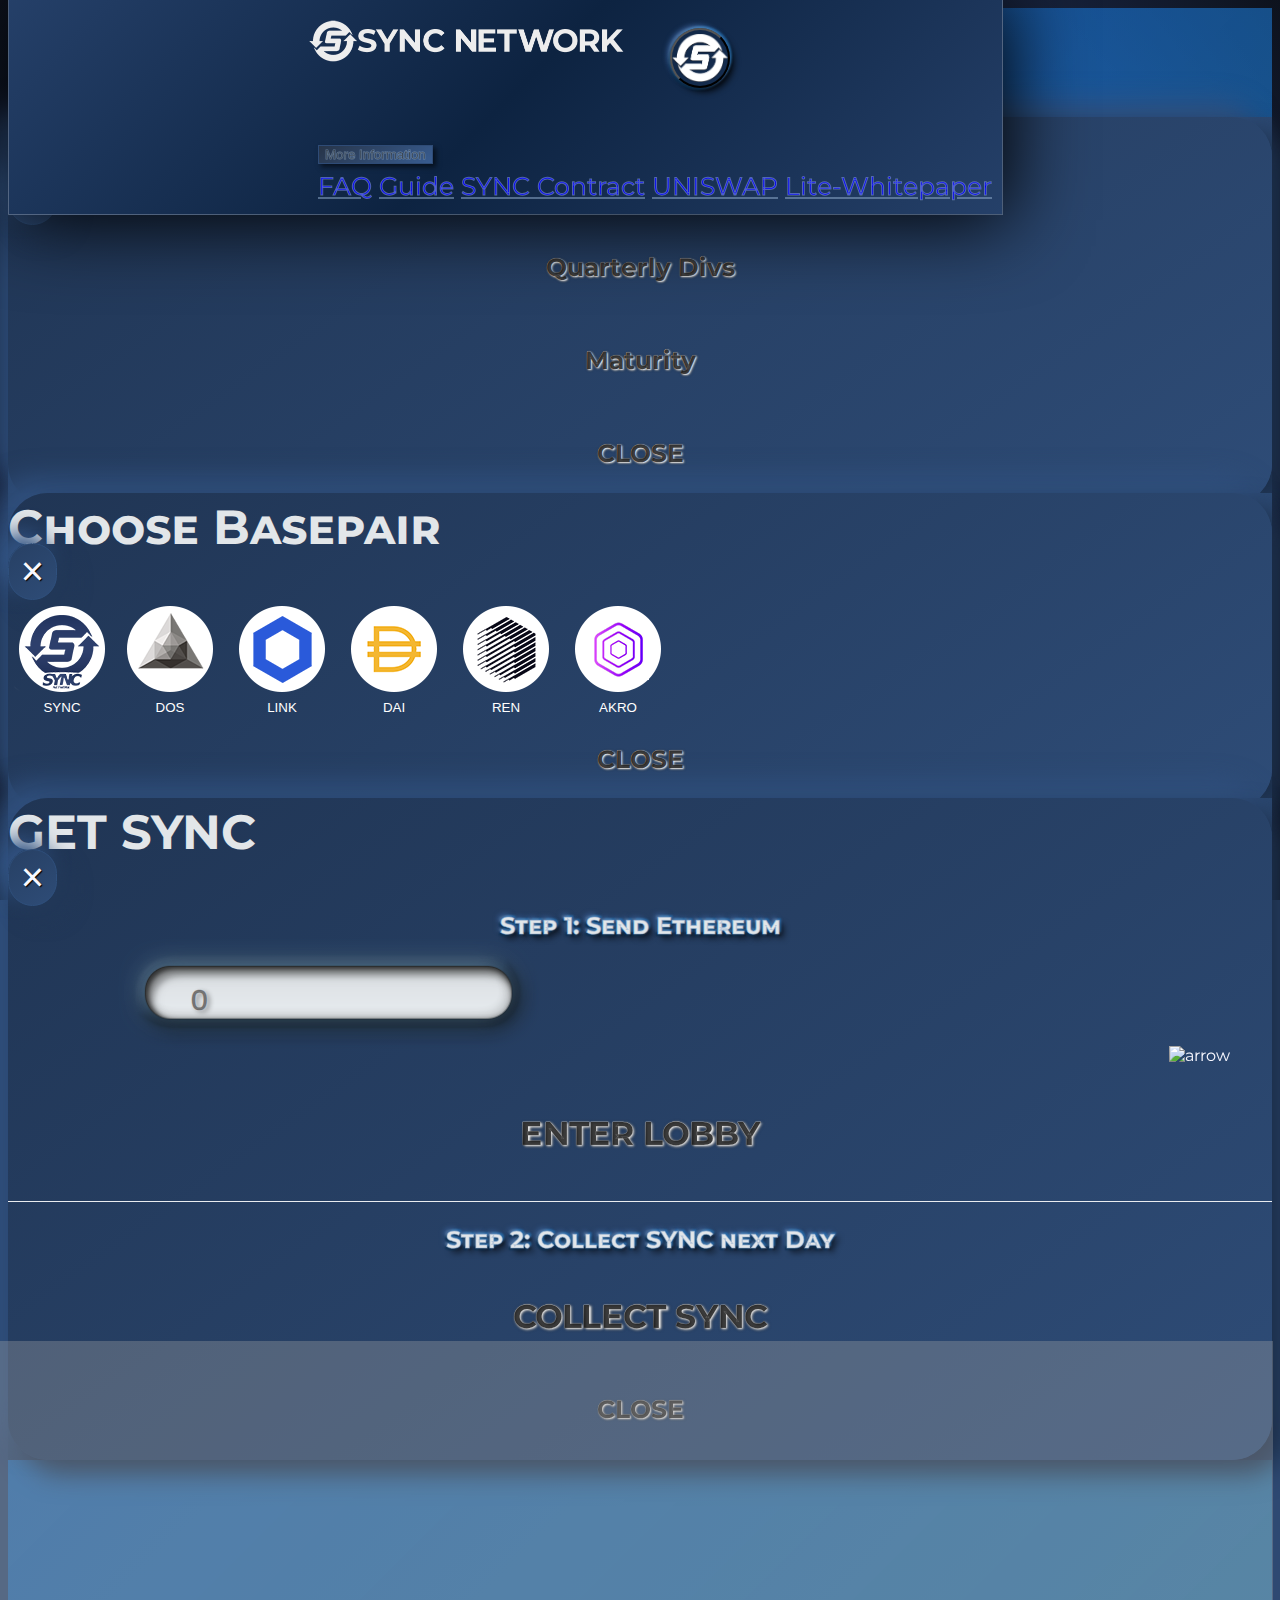
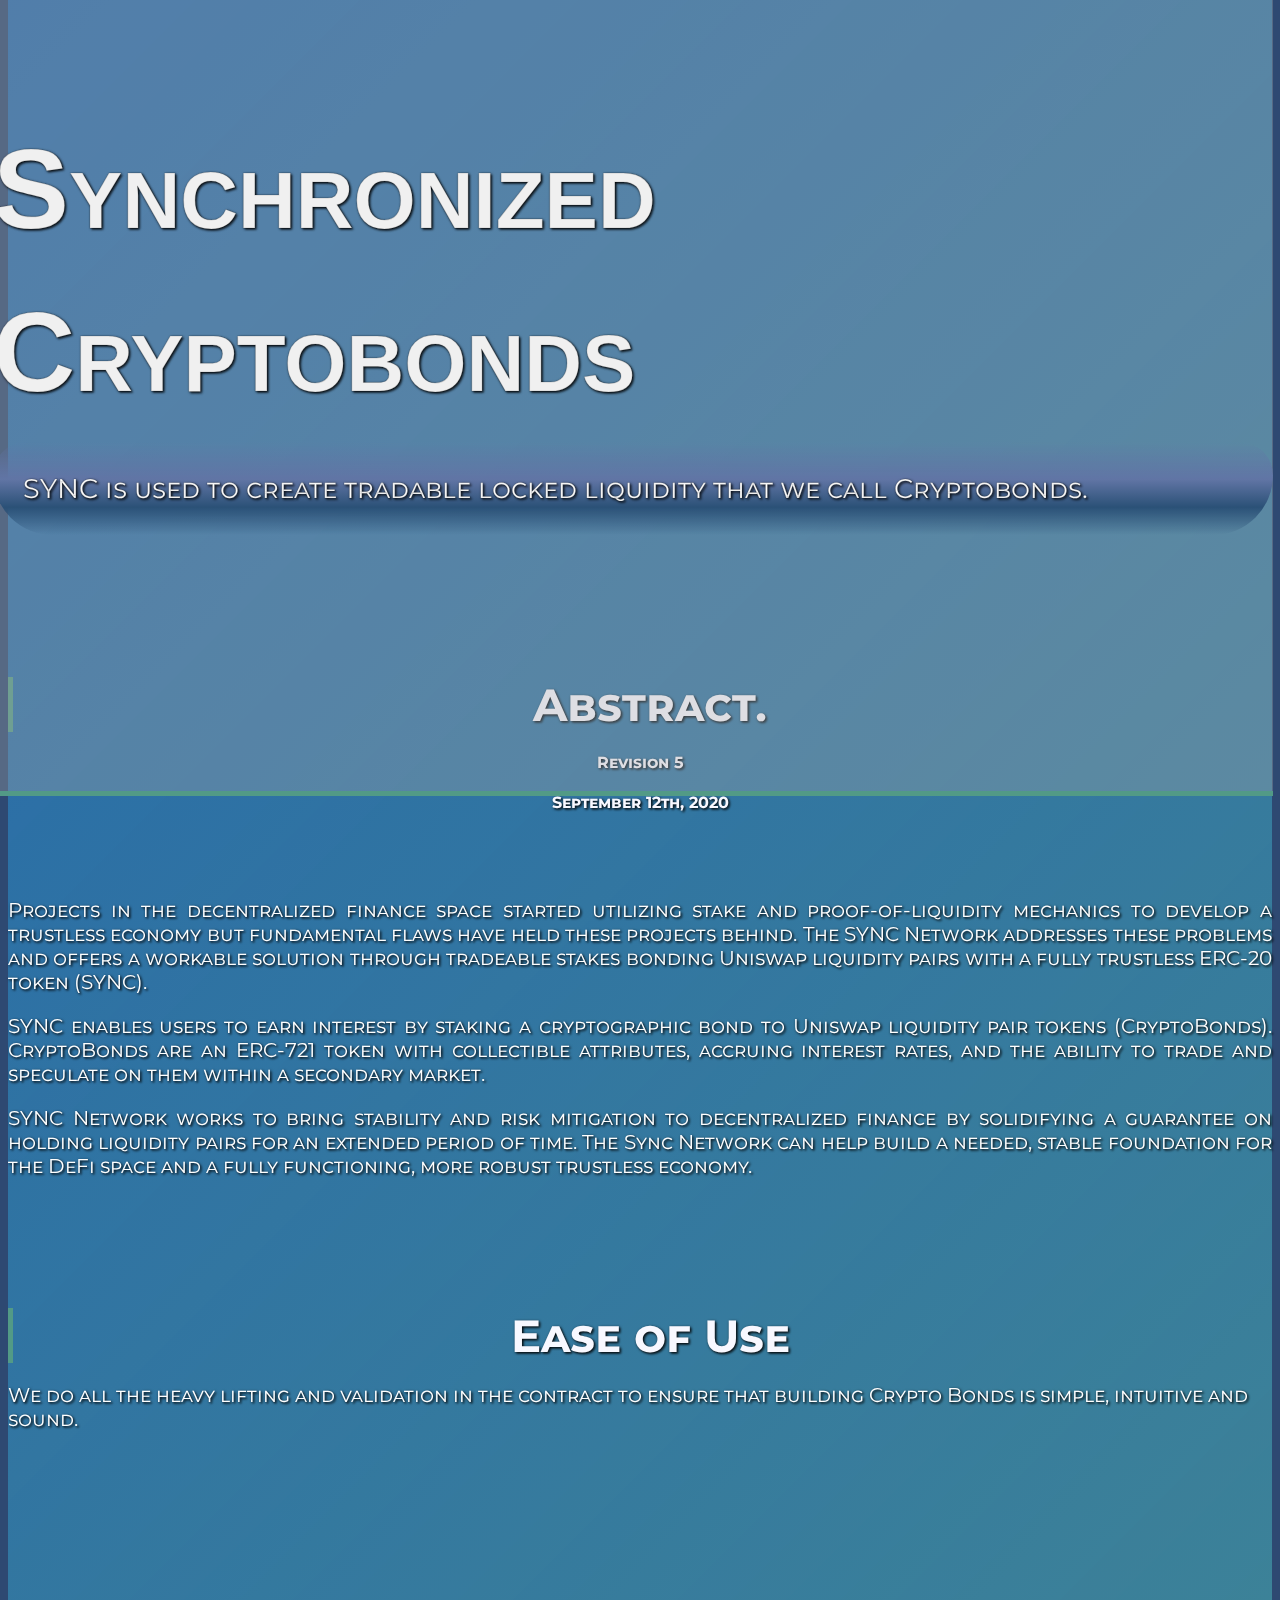
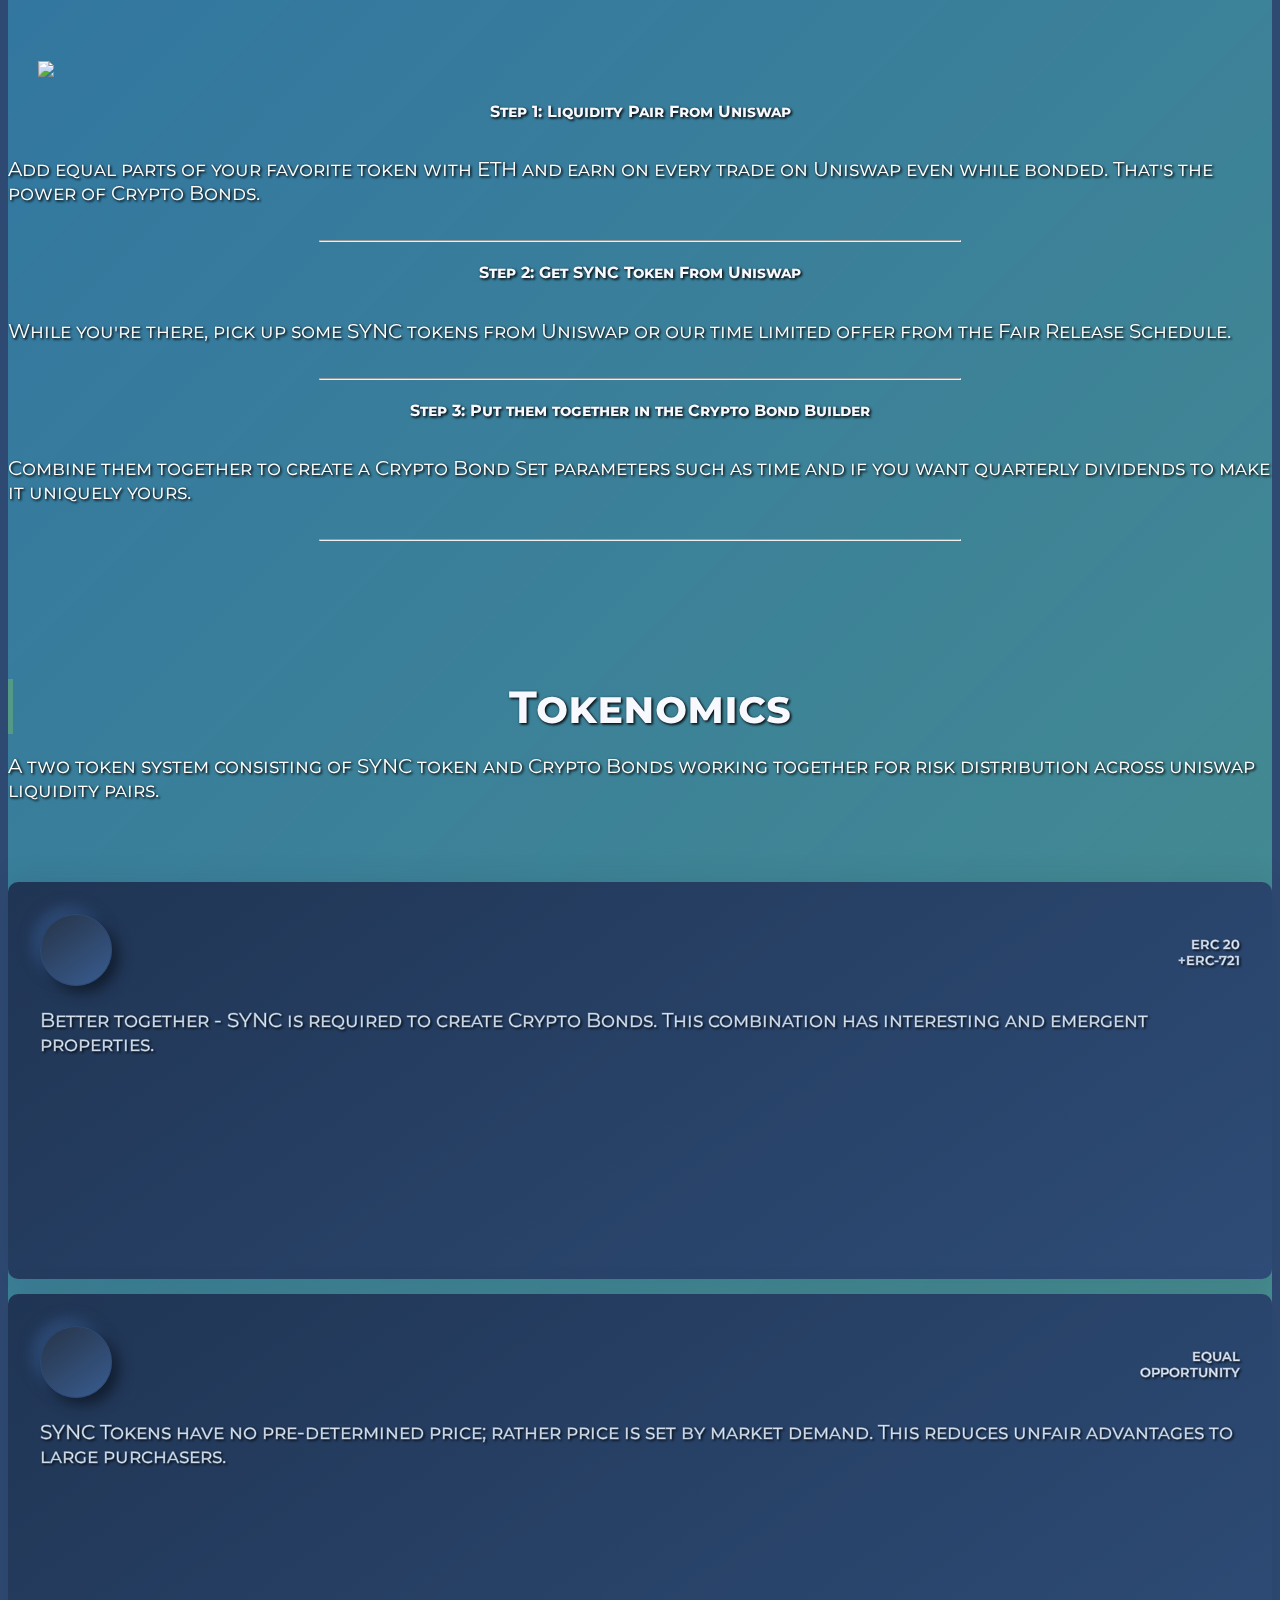
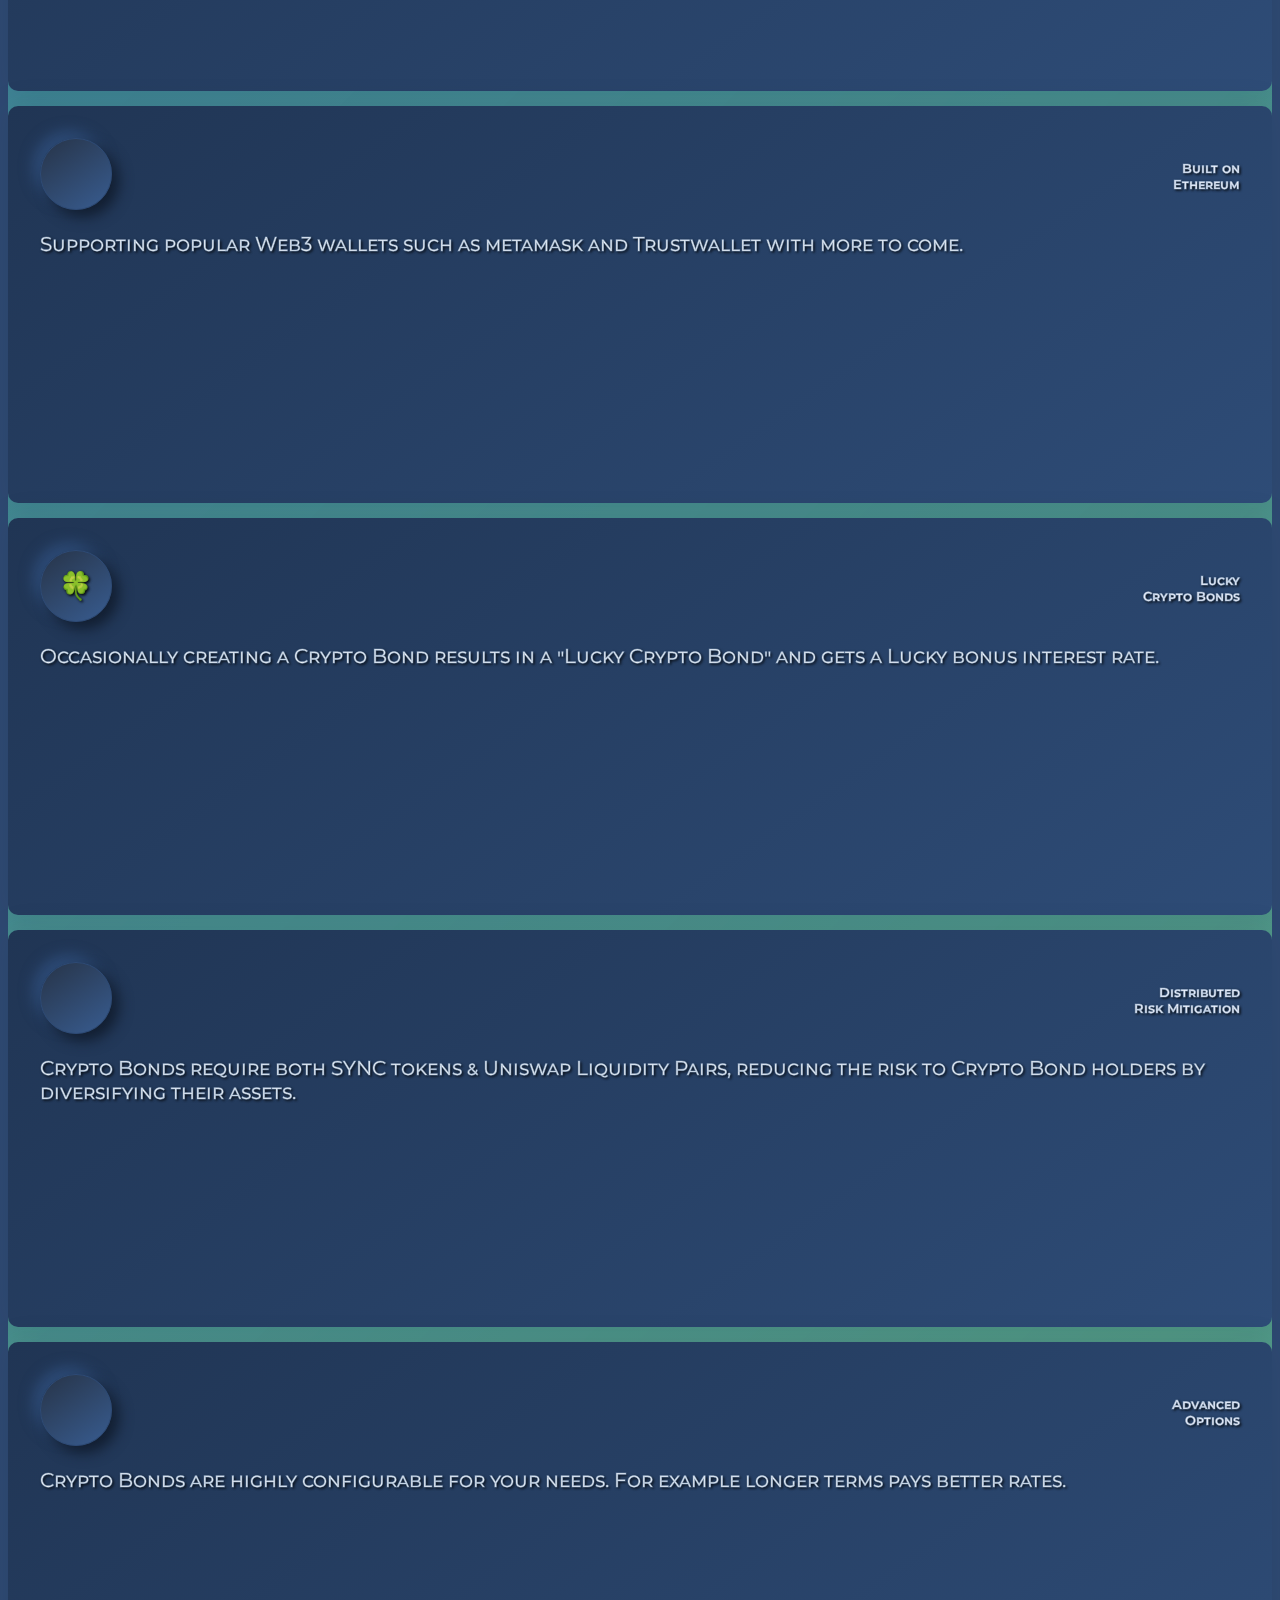
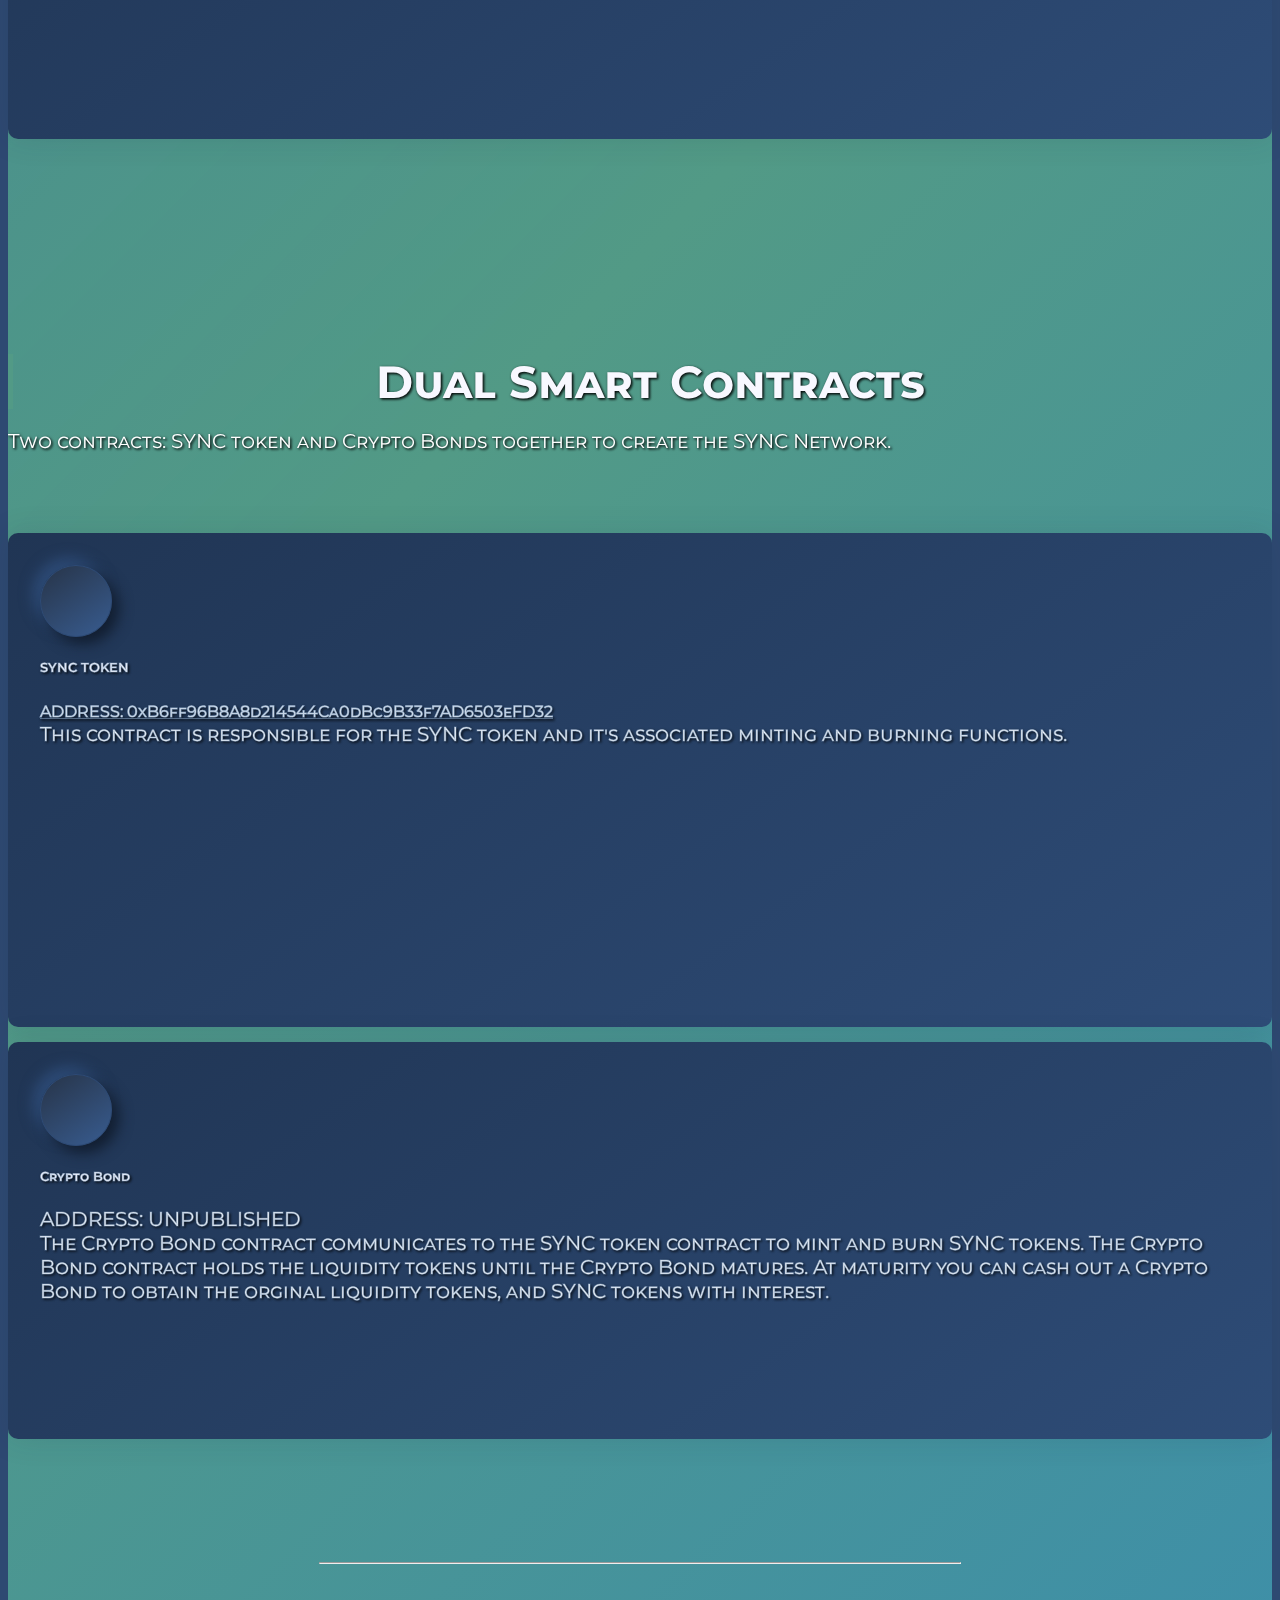
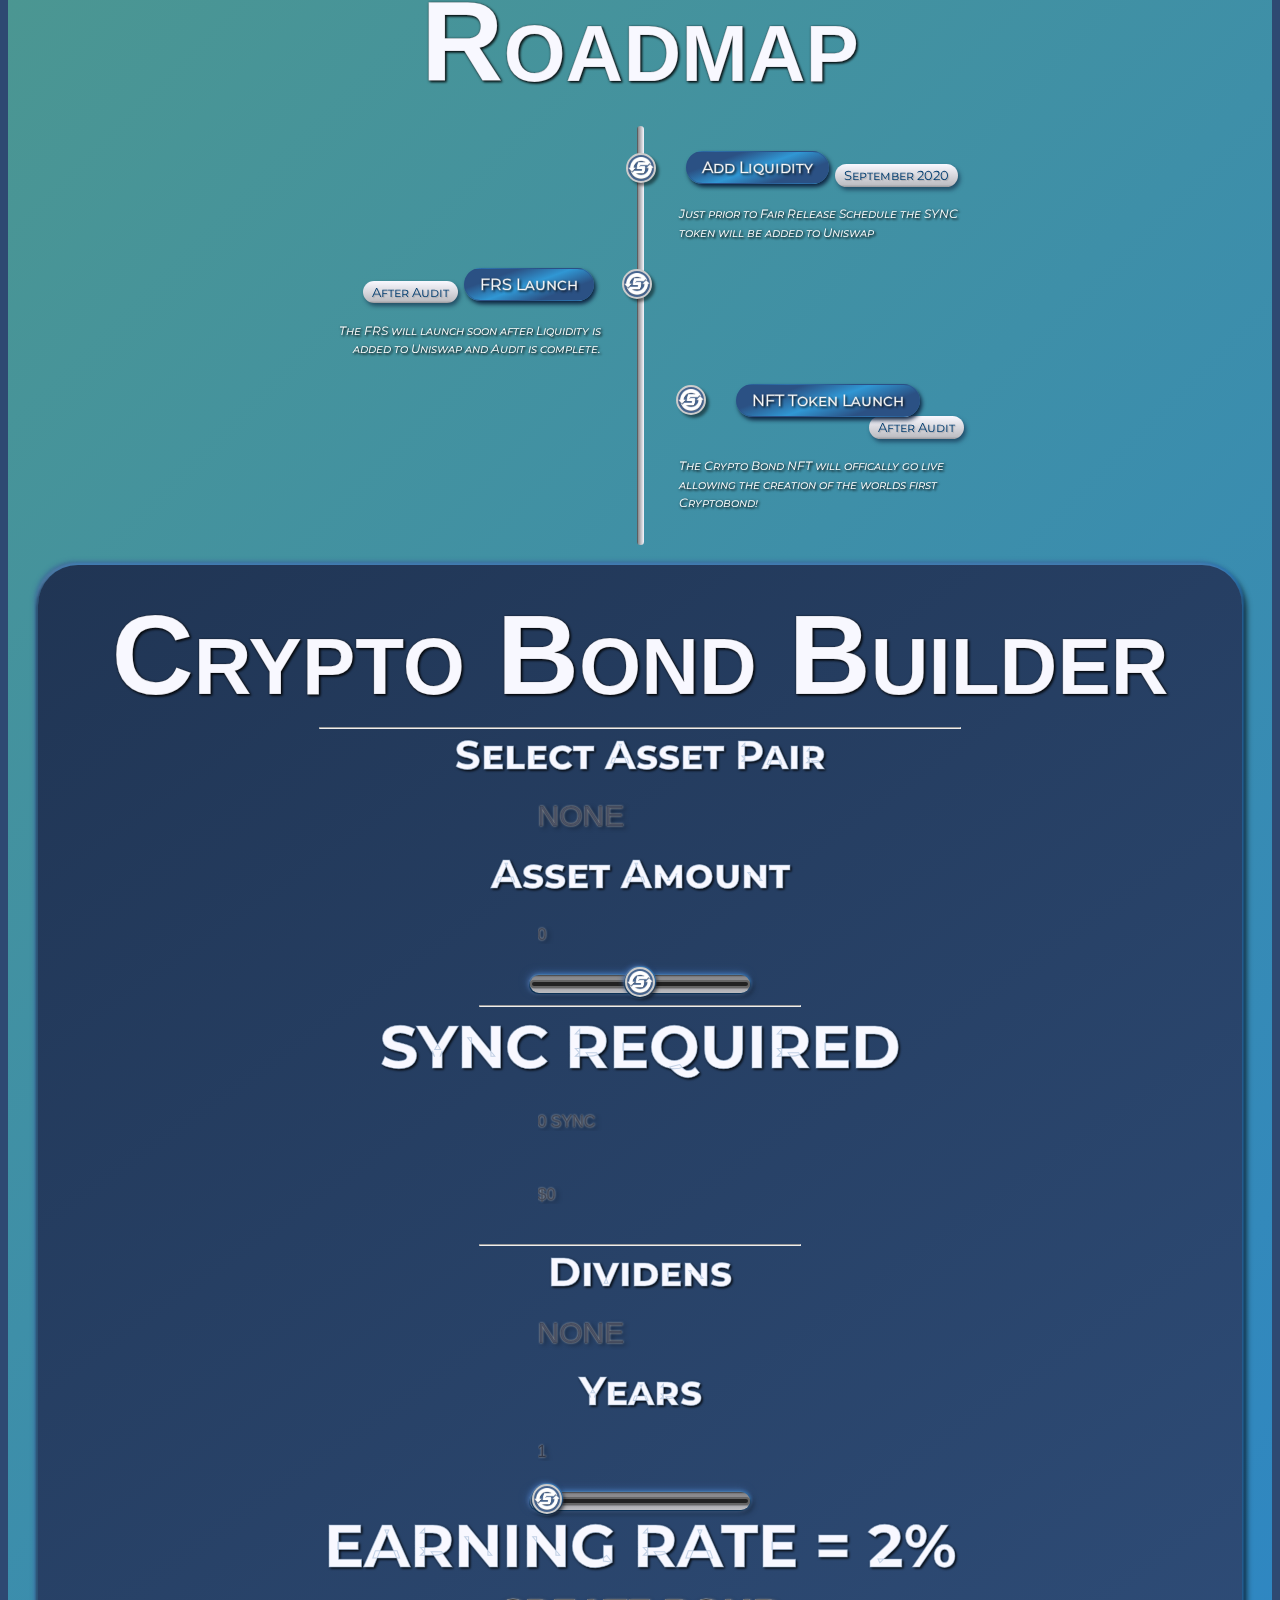
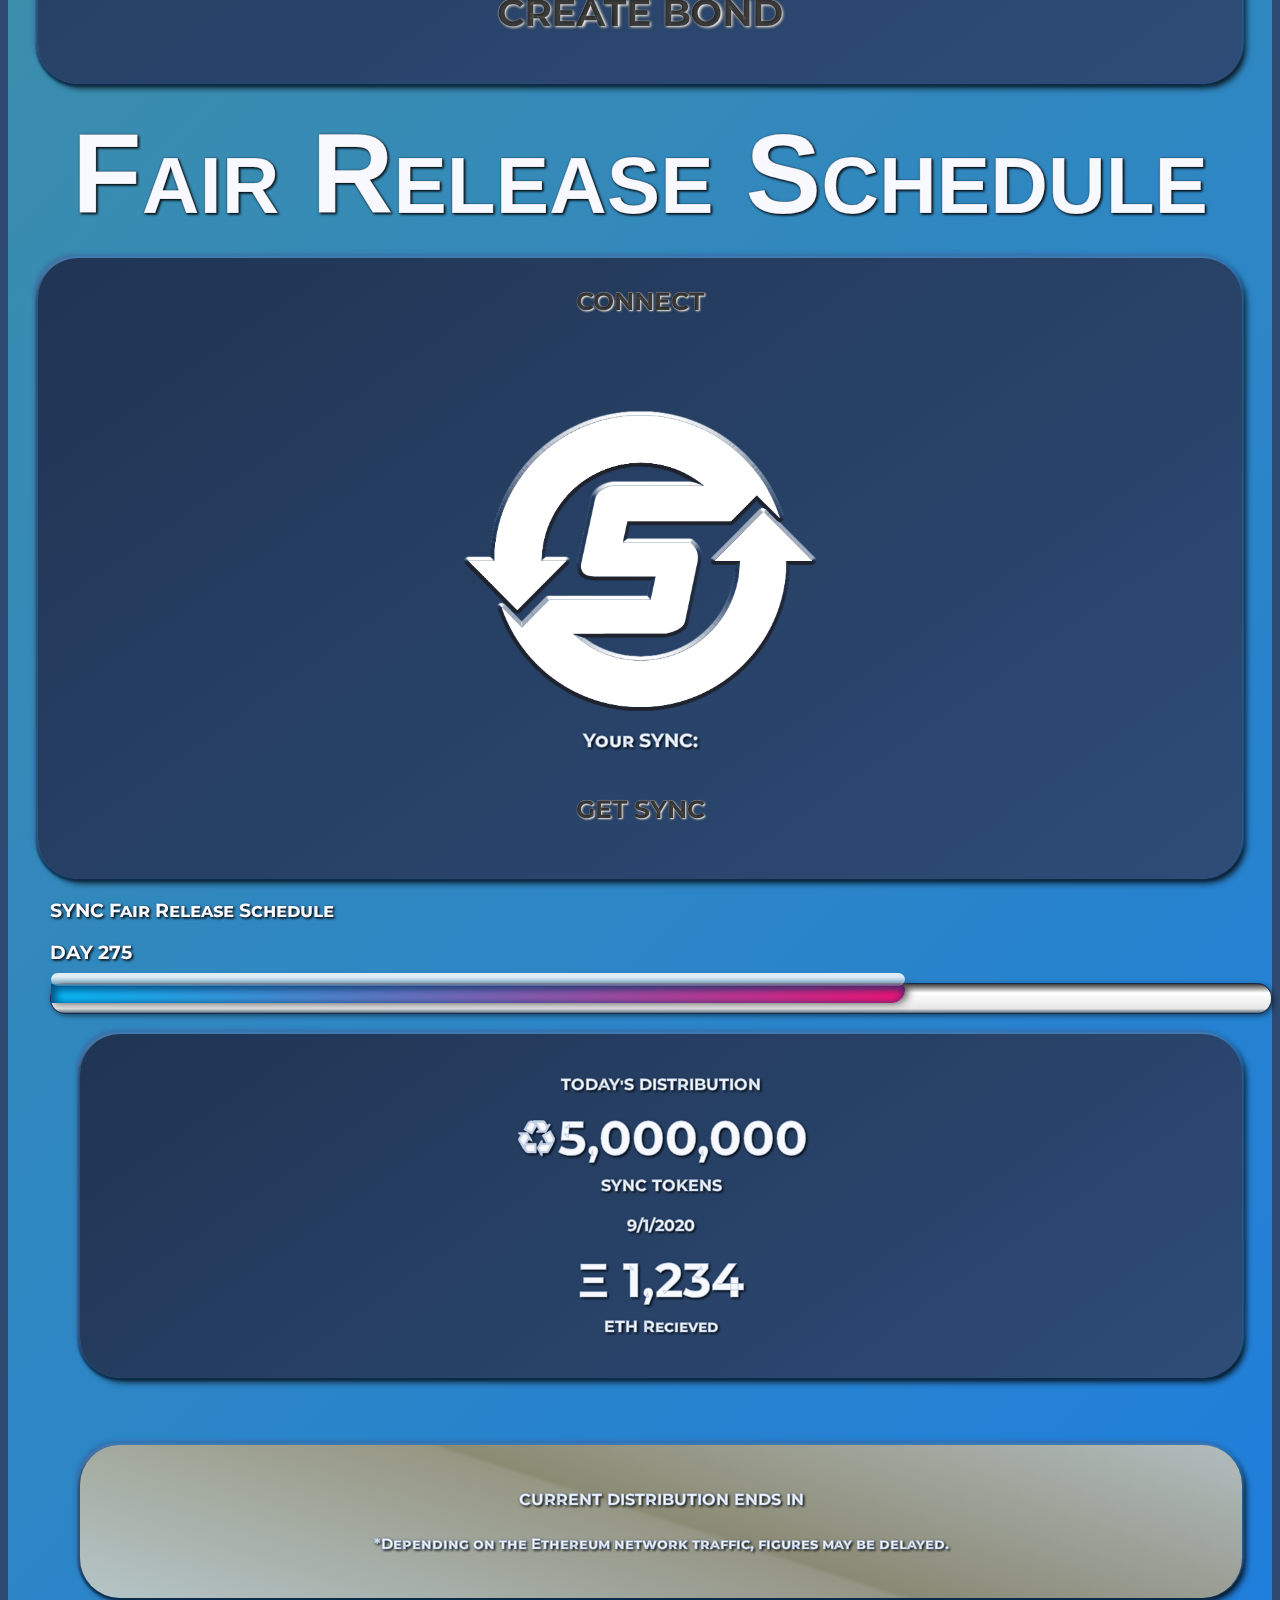
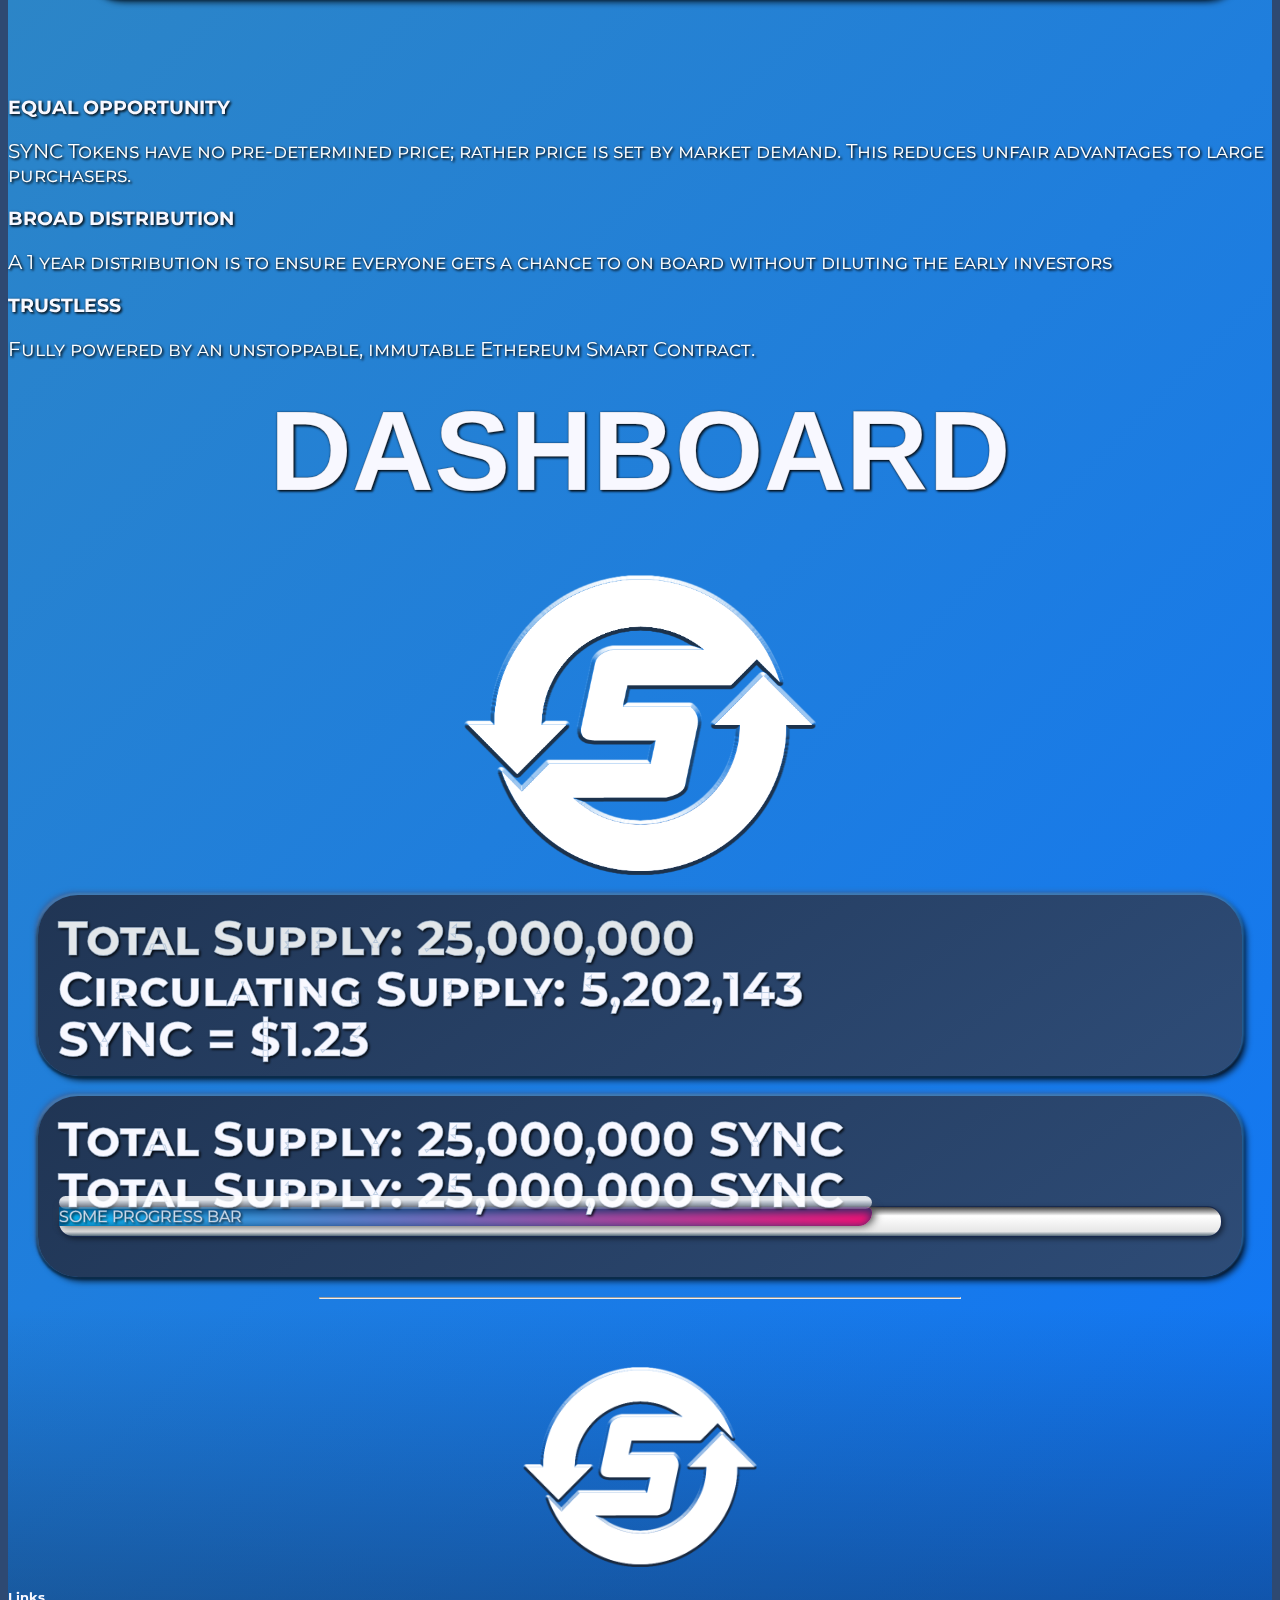
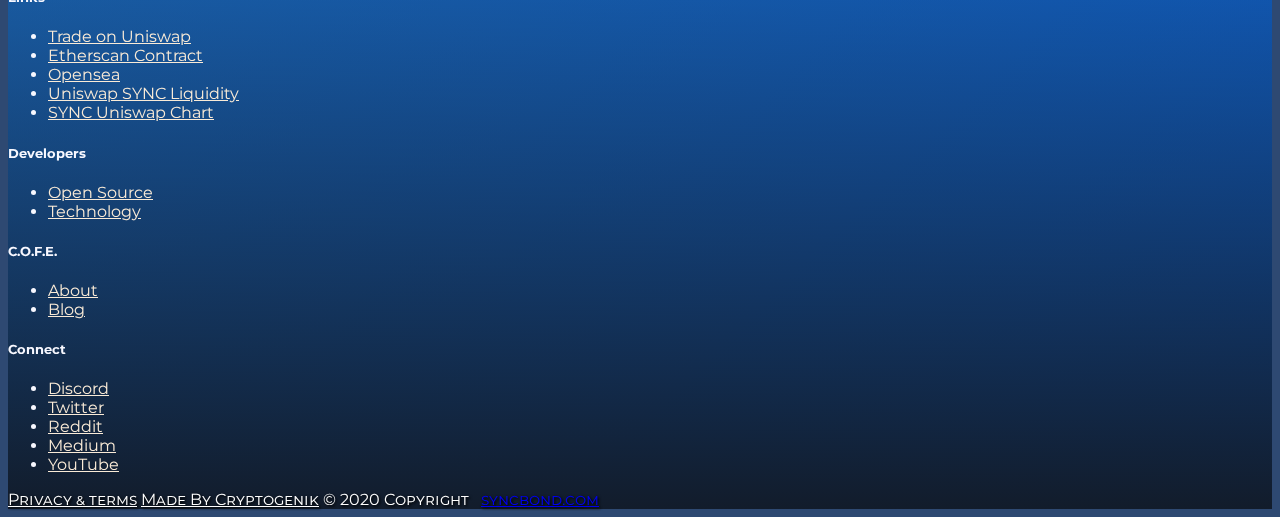
==== commit 955b38b7: "Rename old-index.html to index.html" ====
--- a/index.html
+++ b/index.html
@@ -7,17 +7,17 @@
         <!-- link href='https://fonts.googleapis.com/css?family=Open+Sans:400,300,300italic,400italic,600,600italic,700,700italic' rel='stylesheet' type='text/css'-->
         <link href="https://fonts.googleapis.com/css2?family=Montserrat:wght@200;500;800&display=swap" rel="stylesheet" />
         <link href="//fonts.googleapis.com/css?family=Syncopate&subset=latin" rel="stylesheet" type="text/css">
-        <link rel="manifest" href="manifest.json?v=.02">
-
+
+        <link href="nav.css" rel="stylesheet" /><link href="main.css?v=.013" rel="stylesheet" />
 
         <!-- Bootstrap CSS -->
-        <link rel="stylesheet" href="css/bootstrap.min.css" />
+        <link rel="stylesheet" href="https://stackpath.bootstrapcdn.com/bootstrap/4.1.3/css/bootstrap.min.css" integrity="sha384-MCw98/SFnGE8fJT3GXwEOngsV7Zt27NXFoaoApmYm81iuXoPkFOJwJ8ERdknLPMO" crossorigin="anonymous" />
         <!-- link href="https://maxcdn.bootstrapcdn.com/font-awesome/5.14.0/css/font-awesome.min.css" rel="stylesheet"-->
         <script src="https://kit.fontawesome.com/641e1aaba6.js" crossorigin="anonymous"></script>
 
         <!-- Latest compiled and minified CSS -->
         <!--link rel="stylesheet" href="https://maxcdn.bootstrapcdn.com/bootstrap/3.4.1/css/bootstrap.min.css" /-->
-        <link rel="stylesheet" href="flipclock.css" /><link href="css/nav2.css?v=.2" rel="stylesheet" /><link href="css/main.css?v=.035" rel="stylesheet" />
+        <link rel="stylesheet" href="flipclock.css" />
 
         <!-- jQuery library -->
         <script src="https://ajax.googleapis.com/ajax/libs/jquery/3.5.1/jquery.min.js"></script>
@@ -25,19 +25,19 @@
         <!-- Latest compiled JavaScript -->
         <!-- Google / Search Engine Tags-->
         <meta itemprop="name" content="SYNCBOND.COM">
-        <meta itemprop="description" content="SYNCBOND.COM: The first high interest blockchain certificate of deposit.">
-        <meta itemprop="image" content="img/banner.jpg?2020-08-08">
+        <meta itemprop="description" content="SYNCBOND.COM: The first Crypto Bond Market providing True Tradable Locked Liquidity!">
+        <meta itemprop="image" content="https://www.syncbond.com/img/banner.jpg?2020-11-17">
         <!-- Facebook Meta Tags-->
         <meta property="og:url" content="https://SYNCBOND.COM">
         <meta property="og:type" content="website">
         <meta property="og:title" content="SYNCBOND.COM">
-        <meta property="og:description" content="SYNCBOND.COM: The first high interest blockchain certificate of deposit.">
-        <meta property="og:image" content="img/banner.jpg?2020-08-08">
+        <meta property="og:description" content="SYNCBOND.COM: The first Crypto Bond Market providing True Tradable Locked Liquidity!">
+        <meta property="og:image" content="https://www.syncbond.com/img/banner.jpg?2020-11-17">
         <!-- Twitter Meta Tags-->
         <meta name="twitter:card" content="summary_large_image">
         <meta name="twitter:title" content="SYNCBOND.COM">
-        <meta name="twitter:description" content="SYNCBOND.COM: The first high interest blockchain certificate of deposit.">
-        <meta name="twitter:image" content="img/banner.jpg?2020-08-08">
+        <meta name="twitter:description" content="SYNCBOND.COM: The first Crypto Bond Market providing True Tradable Locked Liquidity!">
+        <meta name="twitter:image" content="https://www.syncbond.com/img/banner.jpg?2020-11-17">
 
 
         <title>SYNC NETWORK</title>
@@ -61,60 +61,31 @@
         =  =====  ==        ==  =======  ===      ==
         ============================================
       -->
-      <nav class="navbar fixed-top navbar-expand-lg">
+      <nav class="navbar fixed-top navbar-expand-lg navbar-light text-light">
         <a class="navbar-brand text-light" href="#" data-toggle="collapse" data-target="#home" aria-expanded="false" aria-controls="bondBuilder"><img src="img/widelogo.png" class="wideLogo"></a>
-        <button class="navbar-toggler first-button" type="button" data-toggle="collapse" data-target="#navbar" aria-controls="navbar" aria-expanded="false" aria-label="Toggle navigation" style="width:60px;height:60px;">
-              <i class="fas fa-bars" style="color:white"></i>
+        <button class="logo neumorph navbar-toggler first-button" type="button" data-toggle="collapse" data-target="#navbar" aria-controls="navbar" aria-expanded="false" aria-label="Toggle navigation" style="width:60px;height:60px;">
+              <div class="anqimated-icon1"><span></span><span></span><span></span></div>
             </button>
 
         <div class="collapse navbar-collapse" id="navbar">
           <ul class="navbar-nav mr-auto text-light">
-            <li class="nav-item dropdown" style="background: none;">
-              <a class="nav-link dropdown-toggle" href="#" id="navbarDropdown" role="button" data-toggle="dropdown" aria-haspopup="true" aria-expanded="false">
-                Products
-              </a>
-              <div class="dropdown-menu" aria-labelledby="navbarDropdown">
-                <a class="dropdown-item" href="#" data-toggle="collapse" data-target="#frs" aria-expanded="false" aria-controls="bondBuilder">Fair Release</a>
-                <a class="dropdown-item" href="#" data-toggle="collapse" data-target="#bondBuilder" aria-expanded="false" aria-controls="bondBuilder">Bond Builder</a>
-                <a class="dropdown-item" href="#" data-toggle="collapse" data-target="#portfolio" aria-expanded="false" aria-controls="bondPortfolio">My Portfolio</a>
-                <div class="dropdown-divider"></div>
-                <a class="dropdown-item" href="#" data-toggle="collapse" data-target="#stats" aria-expanded="false" aria-controls="bondBuilder">Bond Economy</a>
-              </div>
-            </li>
-            <a class="nav-item nav-link" href="#">Bond Market</a>
-            <li class="nav-item dropdown" style="background: none;">
-              <a class="nav-link dropdown-toggle" href="#" id="navbarDropdown" role="button" data-toggle="dropdown" aria-haspopup="true" aria-expanded="false">
-                About
-              </a>
-              <div class="dropdown-menu" aria-labelledby="navbarDropdown">
-                <a class="dropdown-item" href="#" data-toggle="collapse" data-target="#frs" aria-expanded="false" aria-controls="bondBuilder">Fair Release</a>
-                <a class="dropdown-item" href="https://sync-network.gitbook.io/" target="_blank" >FAQ</a>
-                <a class="dropdown-item" href="https://sync-network.gitbook.io/sync-network/introduction" target="_blank" >Guide</a>
-                <a class="dropdown-item" href="https://etherscan.io/address/0xb6ff96b8a8d214544ca0dbc9b33f7ad6503efd32" target="_blank" >SYNC Contract</a>
-                <a class="dropdown-item" href="https://uniswap.info/token/0xb6ff96b8a8d214544ca0dbc9b33f7ad6503efd32" target="_blank" >UNISWAP</a>
-                <a class="dropdown-item" href="litepaper.pdf" target="_blank" >Lite-Whitepaper</a>
-                <a class="dropdown-item" href="https://forms.gle/iZDNn3qSoHwTYvSw7" target="_blank" >Partnership Request</a>
-              </div>
-            </li>
-
+            <!-- a class="nav-item nav-link" href="#" data-toggle="collapse" data-target="#frs" aria-expanded="false" aria-controls="bondBuilder">FRS</a>
+            <a class="nav-item nav-link" href="#" data-toggle="collapse" data-target="#bondBuilder" aria-expanded="false" aria-controls="bondBuilder">BUILDER</a>
+            <a class="nav-item nav-link" href="#">MARKET</a>
+            <a class="nav-item nav-link" href="#" data-toggle="collapse" data-target="#stats" aria-expanded="false" aria-controls="bondBuilder">DASHBOARD</a -->
           </ul>
-          <a id="dark" class=" first-button" onclick="dark()"><i class="fas fa-adjust" style="padding-right: 20px;"></i></a>
-        <div class="alert alert-danger" id="alert-error-https" style="display: none">
-              Crypto wallets only work on HTTPS connection.
-        </div>
-        <div id="prepare" style="margin-right: 10px;">
-          <button class="btn btn-primary" id="btn-connect">
-            Connect wallet
-          </button>
-        </div>
-
-        <div id="connected" style="margin-right: 10px;display: none">
-
-          <button class="btn btn-primary" id="btn-disconnect">
-            Disconnect wallet
-          </button>
-
-
+              <div class="dropdown" style="margin: 10px;">
+                  <button type="button" class="btn btn-primary dropdown-toggle" data-toggle="dropdown" style="background: linear-gradient(145deg, #273448, #385c90);    border: 1px solid #2e4b76;      box-shadow: 3px 3px 5px #00000094  /* box-shadow: 4px 4px 7px #121e30, -3px -3px 7px #2e4c78;*/">
+                    More Information
+                  </button>
+                  <div class="dropdown-menu">
+                    <a class="dropdown-item" href="https://sync-network.gitbook.io/" target="_blank" >FAQ</a>
+                    <a class="dropdown-item" href="https://sync-network.gitbook.io/sync-network/introduction" target="_blank" >Guide</a>
+                    <a class="dropdown-item" href="https://etherscan.io/address/0xb6ff96b8a8d214544ca0dbc9b33f7ad6503efd32" target="_blank" >SYNC Contract</a>
+                    <a class="dropdown-item" href="https://uniswap.info/token/0xb6ff96b8a8d214544ca0dbc9b33f7ad6503efd32" target="_blank" >UNISWAP</a>
+                    <a class="dropdown-item" href="litepaper.pdf" target="_blank" >Lite-Whitepaper</a>
+                  </div>
+                </div>
         </div>
       </nav>
       <!--
@@ -241,9 +212,8 @@
                     <div class="modal-body">
                         <h2 style="margin: 5px 0 -10px 0; text-align: center;">Step 1: Send Ethereum</h2>
 
-                        <div class="bond2input">
-                            <a class="neumorphicbutton textinput"></a>
-                            <input id="ethBuy" type="number" value="" min="0.000000000000" placeholder="0" required="" style="font-size: 16px;">
+                        <div class="bondinput" style="display: inline-block; padding-left: 8%;">
+                            <input type="text" value="" placeholder="0" required="" style="color: darkgrey;" />
                         </div>
 
                         <img alt="arrow" src="img/arrow.webp" style="margin: -25px 0 -55px; z-index: 5; position: relative; left: 40%;" />
@@ -282,7 +252,7 @@
           =============================================================
           -->
 
-        <div class="container-fluid white-text" id="dapps" style="min-height: 100vh;">
+        <div class="container-fluid white-text" id="dapps">
             <!-- BEGIN DOCUMENT -->
 
             <!--
@@ -302,16 +272,12 @@
 
                 <section id="home" class="collapse show" data-parent="#dapps">
 
-                  <div class="jumbotron jumbotron-fluid" style="position: fixed;    top: 0;    right: 0;    bottom: 0;    left: 0;">
+                  <div class="jumbotron jumbotron-fluid">
                     <div class="container">
-                      <h1 class="title" style="font-family: 'Syncopate', sans-serif !important;   font-variant-caps: small-caps;   font-weight: 800;">Cryptobonds</h1>
-                      <p id="whatIsTheSYNC" style="padding: 30px;    border-radius: 50px 50px 90px 90px;   font-size: 27px; -webkit-text-stroke: 1px #00000026;"></p>
-                      <div class="clock" id="clockFRS" style=" "></div>
+                      <h1 class="title" style="font-family: 'Syncopate', sans-serif !important; color: #f0f0f0; font-variant-caps: small-caps;   font-weight: 800;">Synchronized Cryptobonds</h1>
+                      <p style="background-image: linear-gradient(0deg, transparent, #2b5177 30%, #6175a5 60%,transparent);    padding: 30px;    border-radius: 50px 50px 90px 90px;   font-size: 27px;    -webkit-text-stroke: 1px #00000026;">SYNC is used to create tradable locked liquidity that we call Cryptobonds.</p>
                     </div>
                   </div>
-                </section>
-
-                  <section id="about" class="collapse" data-parent="#dapps">
 
                   <div class="container my-5 py-5 z-depth-1">
 
@@ -331,7 +297,7 @@
                           </div>
 
                           <p style="text-align: justify;"> Projects in the decentralized finance space started utilizing stake and proof-of-liquidity mechanics to develop a trustless economy but fundamental flaws have held these projects behind. The SYNC Network addresses these problems and offers a workable solution through tradeable stakes bonding Uniswap liquidity pairs with a fully trustless ERC-20 token (SYNC). </p>
-                          <p style="text-align: justify;">SYNC enables users to earn interest by staking a cyptographic bond to Uniswap liquidity pair tokens (CBonds). CBonds are an ERC-721 token with collectible attributes, accruing interest rates, and the ability to trade and speculate on them within a secondary market.</p>
+                          <p style="text-align: justify;">SYNC enables users to earn interest by staking a cryptographic bond to Uniswap liquidity pair tokens (CryptoBonds). CryptoBonds are an ERC-721 token with collectible attributes, accruing interest rates, and the ability to trade and speculate on them within a secondary market.</p>
                           <p style="text-align: justify;">SYNC Network works to bring stability and risk mitigation to decentralized finance by solidifying a guarantee on holding liquidity pairs for an extended period of time. The Sync Network can help build a needed, stable foundation for the DeFi space and a fully functioning, more robust trustless economy.</p>
 
                         </div>
@@ -351,7 +317,7 @@
                         <div class="col-lg-6">
                             <div class="section-title">
                                 <h2 class="text-left">Ease of Use</h2>
-                                <p>We do all the heavy lifting and validation in the contract to ensure that building Cryptobonds is simple, intuitive and sound. </p>
+                                <p>We do all the heavy lifting and validation in the contract to ensure that building Crypto Bonds is simple, intuitive and sound. </p>
                             </div>
                         </div>
                     </div>
@@ -363,13 +329,13 @@
 
                           <div class="col-lg-6">
                             <h4 class="text-left">Step 1: Liquidity Pair From Uniswap</h4>
-                            <p style="padding:15px 0;">Add equal parts of your favorite token with ETH and earn on every trade on Uniswap even while bonded. That's the power of Cryptobonds.</p>
+                            <p style="padding:15px 0;">Add equal parts of your favorite token with ETH and earn on every trade on Uniswap even while bonded. That's the power of Crypto Bonds.</p>
                             <hr style="">
                             <h4 class="text-left">Step 2: Get SYNC Token From Uniswap</h4>
                             <p style="padding:15px 0;">While you're there, pick up some SYNC tokens from Uniswap or our time limited offer from the Fair Release Schedule.</p>
                             <hr style="">
-                            <h4 class="text-left">Step 3: Put them together in the Cryptobond Builder</h4>
-                            <p style="padding:15px 0;">Combine them together to create a Cryptobond Set parameters such as time and if you want quarterly divs to make it uniquily yours.</p>
+                            <h4 class="text-left">Step 3: Put them together in the Crypto Bond Builder</h4>
+                            <p style="padding:15px 0;">Combine them together to create a Crypto Bond Set parameters such as time and if you want quarterly dividends to make it uniquely yours.</p>
                             <hr style="">
                           </div>
 
@@ -378,13 +344,13 @@
                         </div>
                   </div>
                     <!-- Distro Start -->
- <section class="section services-section" id="services1">
+ <section class="section services-section" id="services">
     <div class="container">
         <div class="row">
             <div class="col-lg-6">
                 <div class="section-title">
                     <h2 class="text-left">Tokenomics</h2>
-                    <p>A two token system consisting of SYNC token and Cryptobonds working together for risk distribution across uniswap liquidity pairs. </p>
+                    <p>A two token system consisting of SYNC token and Crypto Bonds working together for risk distribution across uniswap liquidity pairs. </p>
                 </div>
             </div>
         </div>
@@ -397,7 +363,7 @@
                         <i class="fas fa-desktop"></i>
                     </div>
                     <div class="feature-content">
-                        <p>Better together - SYNC is required to create Cryptobonds. This combination has interesting and emergent properties.</p>
+                        <p>Better together - SYNC is required to create Crypto Bonds. This combination has interesting and emergent properties.</p>
                     </div>
                 </div>
             </div>
@@ -405,7 +371,7 @@
             <!-- feaure box -->
             <div class="col-sm-6 col-lg-4">
                 <div class="feature-box-1 neumorph">
-                  <h5 style="float: right;text-align: right;">EQUAL<br>OPPERTUNITY</h5>
+                  <h5 style="float: right;text-align: right;">EQUAL<br>OPPORTUNITY</h5>
                     <div class="icon">
                         <i class="fa fa-user"></i>
                     </div>
@@ -431,12 +397,12 @@
             <!-- feaure box -->
             <div class="col-sm-6 col-lg-4">
                 <div class="feature-box-1 neumorph">
-                  <h5 style="float: right;text-align: right;">Lucky<br>Cryptobonds</h5>
+                  <h5 style="float: right;text-align: right;">Lucky<br>Crypto Bonds</h5>
                     <div class="icon">
                         🍀
                     </div>
                     <div class="feature-content">
-                        <p>Occasionally creating a Cryptobond results in a "Lucky Cryptobond" and gets a Lucky bonus interest rate.</p>
+                        <p>Occasionally creating a Crypto Bond results in a "Lucky Crypto Bond" and gets a Lucky bonus interest rate.</p>
                     </div>
                 </div>
             </div>
@@ -449,7 +415,7 @@
                         <i class="fa fa-th"></i>
                     </div>
                     <div class="feature-content">
-                        <p>Cryptobonds require both SYNC tokens & Uniswap Liquidity Pairs, reducing the risk to Cryptobond holders by diversifying their assets.</p>
+                        <p>Crypto Bonds require both SYNC tokens & Uniswap Liquidity Pairs, reducing the risk to Crypto Bond holders by diversifying their assets.</p>
                     </div>
                 </div>
             </div>
@@ -462,7 +428,7 @@
                         <i class="fa fa-cog"></i>
                     </div>
                     <div class="feature-content">
-                        <p>Cryptobonds are highly configurable for your needs. For example longer terms pays better rates.</p>
+                        <p>Crypto Bonds are highly configurable for your needs. For example longer terms pays better rates.</p>
                     </div>
                 </div>
             </div>
@@ -477,7 +443,7 @@
 <div class="col-lg-12">
 <div class="section-title">
 <h2 class="text-left">Dual Smart Contracts</h2>
-<p>Two contracts: SYNC token and Cryptobonds together to create the SYNC Network. </p>
+<p>Two contracts: SYNC token and Crypto Bonds together to create the SYNC Network. </p>
 </div>
 </div>
 </div>
@@ -491,7 +457,7 @@
 <div class="feature-content">
     <h5>SYNC TOKEN</h5>
     <p><a href="https://etherscan.io/address/0xB6ff96B8A8d214544Ca0dBc9B33f7AD6503eFD32" target="_blank" style="color: white;    font-size: 15.5px;">ADDRESS: 0xB6ff96B8A8d214544Ca0dBc9B33f7AD6503eFD32</a></p>
-    <p>This contract is responsible for the SYNC token and it's assosiated minting and burning functions.</p>
+    <p>This contract is responsible for the SYNC token and it's associated minting and burning functions.</p>
 </div>
 </div>
 </div>
@@ -503,9 +469,9 @@
     <i class="fas fa-file-contract"></i>
 </div>
 <div class="feature-content">
-    <h5>Cryptobond</h5>
+    <h5>Crypto Bond</h5>
     <p>ADDRESS: UNPUBLISHED</p>
-    <p>The Cryptobond contract communicates to the SYNC token contract to mint and burn SYN tokens. The Cryptobond contract holds the liquidity tokens until the Cryptobond matures. At maturity you can cash out a Cryptobond to obtain the orginal liquidity tokens, and SYNC tokens with interest.</p>
+    <p>The Crypto Bond contract communicates to the SYNC token contract to mint and burn SYNC tokens. The Crypto Bond contract holds the liquidity tokens until the Crypto Bond matures. At maturity you can cash out a Crypto Bond to obtain the orginal liquidity tokens, and SYNC tokens with interest.</p>
 </div>
 </div>
 </div>
@@ -550,7 +516,7 @@
                                       <span class="flag">NFT Token Launch</span>
                                       <span class="time-wrapper"><span class="time">After Audit</span></span>
                                     </div>
-                                    <div class="desc">The Cryptobond NFT will offically go live allowing the creation of the worlds first Cryptobond!</div>
+                                    <div class="desc">The Crypto Bond NFT will offically go live allowing the creation of the worlds first Cryptobond!</div>
                                   </div>
                                 </li>
 
@@ -587,12 +553,12 @@
             =      =====      ===    ==        ==       ===        ==  ====  =
             ==================================================================
             -->
-            <section id="bondBuilder" class="container collapse" data-parent="#dapps">
-                <div class=" neumorph pt-5">
+            <section id="bondBuilder" class="collapse" data-parent="#dapps">
+                <div class="container neumorph pt-5">
               <div class="row">
                   <div class="col-md-12 col-sm-12">
-                    <!-- img alt="Cryptobond Builder" src="img/bondbuilder.webp" style="padding-top: 50px; margin: auto; display: block;" /-->
-                    <h1 class="title">Cryptobond Builder</h1>
+                    <!-- img alt="Crypto Bond Builder" src="img/bondbuilder.webp" style="padding-top: 50px; margin: auto; display: block;" /-->
+                    <h1 class="title">Crypto Bond Builder</h1>
                   </div>
               </div>
 
@@ -601,14 +567,14 @@
                 <div class="row">
                     <div class="col-lg-2 col-md-0 col-sm-12"></div>
                     <div class="col-lg-4 col-md-6 col-sm-12">
-                        <h1 style="font-size: 40px;">Select LP Token</h1>
+                        <h1 style="font-size: 40px;">Select Asset Pair</h1>
                         <div class="bond2input">
                             <a class="neumorphicbutton dropdown" href="#" data-toggle="modal" data-target="#pairChooser"></a>
                             <input class="noclick" id="pair" type="text" value="" placeholder="NONE" required="" />
                         </div>
                     </div>
                     <div class="col-lg-4 col-md-6 col-sm-12" style="text-align: center;">
-                        <h1 style="font-size: 40px;">LPT Amount</h1>
+                        <h1 style="font-size: 40px;">Asset Amount</h1>
 
                         <div class="bond2input">
                             <a class="neumorphicbutton textinput"></a>
@@ -647,9 +613,7 @@
                 <div class="row">
                     <div class="col-lg-2 col-md-0 col-sm-12"></div>
                     <div class="col-lg-4 col-md-6 col-sm-12">
-                        <h1 style="font-size: 40px;">Dividend
-
-                          s</h1>
+                        <h1 style="font-size: 40px;">Dividens</h1>
                         <div class="bond2input">
                             <a class="neumorphicbutton dropdown" href="#" data-toggle="modal" data-target="#divChooser"></a>
                             <input class="noclick" id="divSchedule" type="text" value="" placeholder="NONE" required="" />
@@ -706,99 +670,83 @@
             ==============================
             -->
 
-            <section id="frs" class="container collapse" data-parent="#dapps">
-
-              	<div class="row">
-              		<div class="col-md-12">
-                      <h1 class="text-center">Fair Release Schedule</h1>
-              		</div>
-              	</div>
-              	<div class="row">
-              		<div class="col-md-4">
-              			<div class="row">
-              				<div class="col-md-11 neumorph">
-                        <!-- div style="display: flex; justify-content: center; margin-top: -20px;">
-                            <a class="neumorphicbutton" href="#" data-toggle="modal" data-target="#CONNECT_WALLET" id="btn-connect"><span>CONNECT</span></a>
-                        </div-->
-                          <div class="lo2go fadeIn" style="width: 60%;    height: 316px;    margin: auto;">
-                            <svg viewBox="0 0 50 100" style="
-                                                              width: 100%;
-                                                              height: 316px;
-                                                              font: 5em/1 Montserrat;
-                                                              font-weight:900;
-                                                          ">
-                              <!-- Symbol-->
-                              <symbol id="s-text">
-                                <text text-anchor="middle" x="50%" y="50%" dy=".35em">§</text>
-                              </symbol>
-                              <!-- Duplicate symbols-->
-                              <use class="text" xlink:href="#s-text"></use>
-                              <use class="text" xlink:href="#s-text"></use>
-                              <use class="text" xlink:href="#s-text"></use>
-                              <use class="text" xlink:href="#s-text"></use>
-                              <use class="text" xlink:href="#s-text"></use>
-                            </svg>
-                          </div>
-                          <h3 id="yourSYNC" style="padding-bottom: 15px;    text-align: center;">Your SYNC:</h3>
-                          <div style="display: flex; justify-content: center; margin-top: -20px;">
-                              <a class="neumorphicbutton" href="#" data-toggle="modal" data-target="#GET_SYNCED"><span>GET SYNC</span></a>
-                          </div>
-              				</div>
-              			</div>
-              		</div>
-              		<div class="col-md-8">
-              			<div class="row">
-              				<div class="col-md-12 neumorph">
+            <section id="frs" class="collapse" data-parent="#dapps">
+                <div class="row">
+                    <div class="col-md-6 col-sm-12 offset-md-1 offset-lg-3">
+                        <h1 class="title">Fair Release Schedule</h1>
+                        <!--img alt="Crypto bonds" src="img/title3-cbonds.webp?v2" style="width: 100%;" / -->
+                    </div>
+                </div>
+
+                <!-- Distro Start -->
+                <div class="row">
+                    <div class="col-md-2 neumorph offset-md-1 offset-lg-3">
+                      <div style="display: flex; justify-content: center; margin-top: -20px;">
+                          <a class="neumorphicbutton" href="#" data-toggle="modal" data-target="#CONNECT_WALLET"><span>CONNECT</span></a>
+                      </div>
+                        <div class="logo rotateIn" style="width: 100%; height: 300px; margin-top: 60px;"></div>
+                        <h3 id="yourSYNC" style="padding-bottom: 15px;    text-align: center;">Your SYNC:</h3>
+                        <div style="display: flex; justify-content: center; margin-top: -20px;">
+                            <a class="neumorphicbutton" href="#" data-toggle="modal" data-target="#GET_SYNCED"><span>GET SYNC</span></a>
+                        </div>
+                    </div>
+                    <div class="col-md-4" style="padding-left: 42px;">
+                        <div class="row">
+                            <div class="col-md-9">
+                                <h3>SYNC Fair Release Schedule</h3>
+                            </div>
+                            <div class="col-md-3">
+                                <h3 id="currentPeriod">DAY 275</h3>
+                            </div>
+                        </div>
+
                         <div class="row ">
-                            <div class="col-md-6">
-                                <h4>TODAY'S DISTRIBUTION</h4>
-                                <h1 id="syncTotal"><!--img src="img/CBOND LOGO CLEAN.png" height="40" style="margin: -5px 5px 0 0;"--><span id="syncTotalValue">§5,000,000</span></h1>
-                                <h4>SYNC TOKENS</h4>
+                            <div class="col-md-12">
+                                <div class="progress"><div class="progress-bar" style="width: 70%;">&nbsp;</div></div>
+                              </div>
+                        </div>
+
+                        <div class="row">
+                            <div class="col-md-12 neumorph">
+                                <div class="row ">
+                                    <div class="col-md-6">
+                                        <h4>TODAY'S DISTRIBUTION</h4>
+                                        <h1 id="syncTotal">♻5,000,000</h1>
+                                        <h4>SYNC TOKENS</h4>
+                                    </div>
+                                    <div class="col-md-6">
+                                        <h4>9/1/2020</h4>
+                                        <h1 id="ethRecieved">Ξ 1,234</h1>
+                                        <h4>ETH Recieved</h4>
+                                    </div>
+                                </div>
                             </div>
-                            <div class="col-md-6">
-                                <h4>9/1/2020</h4>
-                                <h1 id="ethRecieved">Ξ 1,234</h1>
-                                <h4>ETH Recieved</h4>
-                            </div>
-                        </div>
-              				</div>
-              			</div>
-                			<div class="row">
-
-                          <div id="frs_clock" class="col-md-12 neumorph" style="background-image: linear-gradient(18deg, rgb(243 226 199 / 69%) 0%, rgb(193 158 103 / 72%) 50%, rgb(182 141 76 / 70%) 51%, rgb(233 212 179 / 72%) 100%);">
+                        </div>
+                        <div class="row" style="    padding-top: 27px;">
+                          <div class="col-md-12 neumorph" style="background-image: linear-gradient(18deg, rgb(243 226 199 / 69%) 0%, rgb(193 158 103 / 72%) 50%, rgb(182 141 76 / 70%) 51%, rgb(233 212 179 / 72%) 100%);">
                             <h4 style="margin: 25px auto;">CURRENT DISTRIBUTION ENDS IN</h4>
                             <div style="margin: auto;"><div class="clock" id="clock1"></div></div>
                             <h5 style="font-size: 15px;text-align: center;">*Depending on the Ethereum network traffic, figures may be delayed.</h5>
                           </DIV>
-
-                			</div>
-              		</div>
-              	</div>
-
-<hr>
-
+                        </div>
+                    </div>
+                </div>
 
                 <div class="row" style="padding-top:60px;">
-                    <div class="col-md-4">
+                    <div class="col-md-3"></div>
+                    <div class="col-md-2">
                         <h3>EQUAL OPPORTUNITY</h3>
                         <p>SYNC Tokens have no pre-determined price; rather price is set by market demand. This reduces unfair advantages to large purchasers.</p>
                     </div>
-                    <div class="col-md-4">
+                    <div class="col-md-2">
                         <h3>BROAD DISTRIBUTION</h3>
                         <p>A 1 year distribution is to ensure everyone gets a chance to on board without diluting the early investors</p>
                     </div>
-                    <div class="col-md-4">
+                    <div class="col-md-2">
                         <h3>TRUSTLESS</h3>
                         <p>Fully powered by an unstoppable, immutable Ethereum Smart Contract.</p>
                     </div>
-                </div>
-
-<hr>
-
-                <div class="row">
-                    <div class="col-lg-12">
-                      <h2>(5,000,000 SYNC / Total ETH Sent By Everyone) X ETH You Committed = Your SYNC</h2>
-                    </div>
+                    <div class="col-md-3"></div>
                 </div>
 
             </section>
@@ -840,38 +788,12 @@
 
                    <!-- Distro Start -->
                    <div class="row">
-
-                       <div class="container">
+                       <div class="col-md-2 offset-md-1 offset-lg-2">
+                           <div class="logo rotateIn" style="width: 100%; height: 300px; margin-top: 60px;"></div>
+                       </div>
+                       <div class="col-md-5">
                            <div class="row neumorph">
-                               <div class="col-md-10">
-                                   <div id="network">
-                                      <p>
-                                        <strong>Connected blockchain:</strong> <span id="network-name"></span>
-                                      </p>
-
-                                      <p>
-                                        <strong>Selected account:</strong> <span id="selected-account"></span>
-                                      </p>
-                                  </div>
-                                  <table class="table table-listing">
-                                    <thead>
-                                      <th>Liquidity Pair</th>
-                                      <th>Balance</th>
-                                    </thead>
-
-                                    <tbody id="accounts">
-                                    </tbody>
-                                </table>
-                                <!-- We use simple <template> templating for the example -->
-                                  <div id="templates" style="display: none">
-                                    <template id="template-balance">
-                                      <tr>
-                                        <th class="address"></th>
-                                        <td class="balance"></td>
-                                      </tr>
-                                    </template>
-                                  </div>
-
+                               <div class="col-md-12">
                                  <h6 class="modal-title">Total Supply: 25,000,000</h6>
                                  <h5 class="modal-title">Circulating Supply: 5,202,143</h5>
                                  <h5 class="modal-title">SYNC = $1.23</h5>
@@ -914,175 +836,15 @@
                ==      ======  =====  ====  =====  ======      ==
                ==================================================
                   -->
-<!--
-██████   ██████  ██████  ████████ ███████  ██████  ██      ██  ██████ 
-██   ██ ██    ██ ██   ██    ██    ██      ██    ██ ██      ██ ██    ██ 
-██████  ██    ██ ██████     ██    █████   ██    ██ ██      ██ ██    ██ 
-██      ██    ██ ██   ██    ██    ██      ██    ██ ██      ██ ██    ██ 
-██       ██████  ██   ██    ██    ██       ██████  ███████ ██  ██████  
--->                                                                  
-<section id="portfolio" class="collapse" data-parent="#dapps">
-    <div class="row">
-        <div class="col-md-6 col-sm-12 offset-md-1 offset-lg-3">
-          <h1 class="title">PORTFOLIO</h1>
-        </div>
-    </div>
-
-    <!-- Distro Start -->
-    <div class="row">
-        <div class="col-md-2 offset-md-1 offset-lg-2">
-          <svg viewBox="0 0 50 100" style="
-                                            width: 100%;
-                                            height: 316px;
-                                            font: 5em/1 Montserrat;
-                                            font-weight:900;
-                                        ">
-            <!-- Symbol-->
-            <symbol id="s-text">
-              <text text-anchor="middle" x="50%" y="50%" dy=".35em">§</text>
-            </symbol>
-            <!-- Duplicate symbols-->
-            <use class="text" xlink:href="#s-text"></use>
-            <use class="text" xlink:href="#s-text"></use>
-            <use class="text" xlink:href="#s-text"></use>
-            <use class="text" xlink:href="#s-text"></use>
-            <use class="text" xlink:href="#s-text"></use>
-          </svg>
-        </div>
-        <div class="col-md-5">
-            <div class="row neumorph">
-                <div class="col-md-12">
-                    <div id="network">
-                       <p>
-                         <strong>Connected blockchain:</strong> <span id="network-name"></span>
-                       </p>
-
-                       <p>
-                         <strong>Selected account:</strong> <span id="selected-account"></span>
-                       </p>
-                   </div>
-                   <table class="table table-listing">
-                     <thead>
-                       <th>Address</th>
-                       <th>ETH balance</th>
-                     </thead>
-
-                     <tbody id="accounts">
-                     </tbody>
-                 </table>
-                 <!-- We use simple <template> templating for the example -->
-                   <div id="templates" style="display: none">
-                     <template id="template-balance">
-                       <tr>
-                         <th class="address"></th>
-                         <td class="balance"></td>
-                       </tr>
-                     </template>
-                   </div>
-
-            </div>
-
-
-            <div class="container">
-
-              <h1 class="font-weight-light text-center text-lg-left mt-4 mb-0">Portfolio</h1>
-
-              <hr class="col-12">
-
-              <div class="row text-center text-lg-left">
-
-                <div class="col-lg-3 col-md-4 col-6">
-                  <a href="#" class="d-block mb-4 h-100">
-                        <img class="img-fluid img-thumbnail" src="https://source.unsplash.com/pWkk7iiCoDM/400x300" alt="">
-                      </a>
-                </div>
-                <div class="col-lg-3 col-md-4 col-6">
-                  <a href="#" class="d-block mb-4 h-100">
-                        <img class="img-fluid img-thumbnail" src="https://source.unsplash.com/aob0ukAYfuI/400x300" alt="">
-                      </a>
-                </div>
-                <div class="col-lg-3 col-md-4 col-6">
-                  <a href="#" class="d-block mb-4 h-100">
-                        <img class="img-fluid img-thumbnail" src="https://source.unsplash.com/EUfxH-pze7s/400x300" alt="">
-                      </a>
-                </div>
-                <div class="col-lg-3 col-md-4 col-6">
-                  <a href="#" class="d-block mb-4 h-100">
-                        <img class="img-fluid img-thumbnail" src="https://source.unsplash.com/M185_qYH8vg/400x300" alt="">
-                      </a>
-                </div>
-                <div class="col-lg-3 col-md-4 col-6">
-                  <a href="#" class="d-block mb-4 h-100">
-                        <img class="img-fluid img-thumbnail" src="https://source.unsplash.com/sesveuG_rNo/400x300" alt="">
-                      </a>
-                </div>
-                <div class="col-lg-3 col-md-4 col-6">
-                  <a href="#" class="d-block mb-4 h-100">
-                        <img class="img-fluid img-thumbnail" src="https://source.unsplash.com/AvhMzHwiE_0/400x300" alt="">
-                      </a>
-                </div>
-                <div class="col-lg-3 col-md-4 col-6">
-                  <a href="#" class="d-block mb-4 h-100">
-                        <img class="img-fluid img-thumbnail" src="https://source.unsplash.com/2gYsZUmockw/400x300" alt="">
-                      </a>
-                </div>
-                <div class="col-lg-3 col-md-4 col-6">
-                  <a href="#" class="d-block mb-4 h-100">
-                        <img class="img-fluid img-thumbnail" src="https://source.unsplash.com/EMSDtjVHdQ8/400x300" alt="">
-                      </a>
-                </div>
-                <div class="col-lg-3 col-md-4 col-6">
-                  <a href="#" class="d-block mb-4 h-100">
-                        <img class="img-fluid img-thumbnail" src="https://source.unsplash.com/8mUEy0ABdNE/400x300" alt="">
-                      </a>
-                </div>
-                <div class="col-lg-3 col-md-4 col-6">
-                  <a href="#" class="d-block mb-4 h-100">
-                        <img class="img-fluid img-thumbnail" src="https://source.unsplash.com/G9Rfc1qccH4/400x300" alt="">
-                      </a>
-                </div>
-                <div class="col-lg-3 col-md-4 col-6">
-                  <a href="#" class="d-block mb-4 h-100">
-                        <img class="img-fluid img-thumbnail" src="https://source.unsplash.com/aJeH0KcFkuc/400x300" alt="">
-                      </a>
-                </div>
-                <div class="col-lg-3 col-md-4 col-6">
-                  <a href="#" class="d-block mb-4 h-100">
-                        <img class="img-fluid img-thumbnail" src="https://source.unsplash.com/p2TQ-3Bh3Oo/400x300" alt="">
-                      </a>
-                </div>
-              </div>
-
-            </div>
-
-            <div class="row">
-              <div class="col-md-12">
-
-              </DIV>
-            </div>
-        </div>
-    </div>
-</section>
-<!--
-██████   ██████  ██████  ████████ ███████  ██████  ██      ██  ██████ 
-██   ██ ██    ██ ██   ██    ██    ██      ██    ██ ██      ██ ██    ██ 
-██████  ██    ██ ██████     ██    █████   ██    ██ ██      ██ ██    ██ 
-██      ██    ██ ██   ██    ██    ██      ██    ██ ██      ██ ██    ██ 
-██       ██████  ██   ██    ██    ██       ██████  ███████ ██  ██████  
--->                                                                  
-
-
-
-
-
-
+
+
+
+        <hr />
 
         <!--  /div><!--lost div? -->
 </div>        <!-- Container Fluid -->
         <!-- END DOCUMENT -->
-        <footer class="collapse show" style="padding-top: 60px;">
-
-<hr>
+        <footer style="padding-top: 60px;">
             <div class="container pt-5">
                 <div class="row">
                     <div class="col-md-3 col-sm-12 mb-3 text-center">
@@ -1092,7 +854,7 @@
                         <div class="col-md-3 col-sm-6 col-6 p-0 float-left mb-3">
                             <h5 class="mb-4 font-weight-bold text-uppercase">Links</h5>
                             <ul class="list-group">
-                                <li class="list-group-item bg-transparent border-0 p-0 mb-2"><a target="_blank" href="https://app.uniswap.org/#/swap?inputCurrency=ETH&outputCurrency=0xB6ff96B8A8d214544Ca0dBc9B33f7AD6503eFD32">Uniswap</a></li>
+                                <li class="list-group-item bg-transparent border-0 p-0 mb-2"><a target="_blank" href="https://app.uniswap.org/#/swap?inputCurrency=ETH&outputCurrency=0xB6ff96B8A8d214544Ca0dBc9B33f7AD6503eFD32">Trade on Uniswap</a></li>
                                 <li class="list-group-item bg-transparent border-0 p-0 mb-2"><a target="_blank" href="https://etherscan.io/address/0xB6ff96B8A8d214544Ca0dBc9B33f7AD6503eFD32">Etherscan Contract</a></li>
                                 <!--li class="list-group-item bg-transparent border-0 p-0 mb-2"><a target="_blank" href="">MetaMask</a></li-->
                                 <li class="list-group-item bg-transparent border-0 p-0 mb-2"><a target="_blank" href="#">Opensea</a></li>
@@ -1104,8 +866,8 @@
                         <div class="col-md-3 col-sm-6 col-6 p-0 mb-3 float-left">
                             <h5 class="mb-4 font-weight-bold text-uppercase">Developers</h5>
                             <ul class="list-group">
-                                <li class="list-group-item bg-transparent border-0 p-0 mb-2"><a target="_blank" href="https://github.com/">Open Source</a></li>
-                                <li class="list-group-item bg-transparent border-0 p-0 mb-2"><a target="_blank" href="">Technology</a></li>
+                                <li class="list-group-item bg-transparent border-0 p-0 mb-2"><a href="https://github.com/">Open Source</a></li>
+                                <li class="list-group-item bg-transparent border-0 p-0 mb-2"><a href="https://github.com/">Technology</a></li>
                             </ul>
                         </div>
 
@@ -1133,27 +895,28 @@
                                     <a href="https://github.com/C-O-F-E" target="_blank">Github</a>
                                 </li-->
                                 <li class="list-group-item bg-transparent border-0 p-0 mb-2">
-                                    <a target="_blank" href="https://medium.com">Medium</a>
+                                    <a target="_blank" href="https://medium.com" target="_blank">Medium</a>
                                 </li>
                                 <!--li class="list-group-item bg-transparent border-0 p-0 mb-2">
                                     <a href="https://www.facebook.com/lol-yeah-right/" target="_blank">Facebook</a>
                                 </li-->
                                 <li class="list-group-item bg-transparent border-0 p-0 mb-2">
-                                    <a target="_blank" href="https://www.youtube.com/channel/">YouTube</a>
+                                    <a target="_blank" href="https://www.youtube.com/channel/" target="_blank">YouTube</a>
                                 </li>
                             </ul>
                         </div>
                     </div>
                     <div class="col-md-12">
-                        <div class="py-4 d-flex justify-content-center align-items-center">
-                          <a class="mr-4 credit" href="" style="">Privacy &amp; terms</a>
-                          <a href="" class="mr-4 credit">Made By Cryptogenik</a>
-                        </div>
-                    </div>
-                </div>
+                        <div class="py-4 d-flex justify-content-center align-items-center white-text">
+                          <a class="mr-4" href="" style="color: white!important;">Privacy &amp; terms</a>
+                          <a class="mr-4" href="" style="color: white!important;">Made By Cryptogenik</a>
+                          © 2020 Copyright  &nbsp; <a class="mr-4" href="https://www.syncbond.com/"> syncbond.com</a>
+                        </div>
+                    </div>
+                </div>
+
             </div>
         </footer>
-
 
         <script>
 
@@ -1211,20 +974,6 @@
                         showSeconds: true,
                     });
 
-                            // FRS countdown
-
-                    				// Set some date in the future. In this case, it's always Jan 1
-                    				var futureDate  = new Date(2020, 10, 1);
-
-                    				// Calculate the difference in seconds between the future and current date
-                    				var diff = futureDate.getTime() / 1000 - now.getTime() / 1000;
-
-                    				// Instantiate a coutdown FlipClock
-                    				clock = $('#clockFRS').FlipClock(diff, {
-                    					clockFace: 'DailyCounter',
-                    					countdown: true
-                    				});
-
 
                     // Transition effect for navbar
                           $(window).scroll(function() {
@@ -1238,263 +987,12 @@
 
                 });
             });
-
-            function dark() {
-               var element = document.body;
-               element.classList.toggle("dark-mode");
-            }
         </script>
-        <!--
-
-             Use unpkg CDN to load all NPM packages to vanilla Javascript - read more at http://unpkg.com
-
-             On your deployment, you properly either want to use a preprocessing tool like webpack
-             to include these files, or extract NPM archives and manually host the files inside.
-
-             TODO: Pin down all versions.
-
-           -->
-
-           <script type="text/javascript" src="https://unpkg.com/web3@1.2.11/dist/web3.min.js"></script>
-           <script type="text/javascript" src="https://unpkg.com/web3modal@1.9.0/dist/index.js"></script>
-           <script type="text/javascript" src="https://unpkg.com/evm-chains/lib/index.js"></script>
-           <script type="text/javascript" src="https://unpkg.com/@walletconnect/web3-provider@1.2.1/dist/umd/index.min.js"></script>
-           <script type="text/javascript" src="https://unpkg.com/@toruslabs/torus-embed@1.8.5/dist/torus.umd.min.js"></script>
-           <script type="text/javascript" src="https://unpkg.com/fortmatic@2.0.6/dist/fortmatic.js"></script>
-           <script>
-           "use strict";
-
-/**
- * Example JavaScript code that interacts with the page and Web3 wallets
- */
-
- // Unpkg imports
-const Web3Modal = window.Web3Modal.default;
-const WalletConnectProvider = window.WalletConnectProvider.default;
-const EvmChains = window.EvmChains;
-const Fortmatic = window.Fortmatic;
-
-// Web3modal instance
-let web3Modal
-
-// Chosen wallet provider given by the dialog window
-let provider;
-
-
-// Address of the selected account
-let selectedAccount;
-
-
-/**
- * Setup the orchestra
- */
-function init() {
-
-  console.log("Initializing example");
-  console.log("WalletConnectProvider is", WalletConnectProvider);
-  console.log("Fortmatic is", Fortmatic);
-  console.log("window.web3 is", window.web3, "window.ethereum is", window.ethereum);
-
-  // Check that the web page is run in a secure context,
-  // as otherwise MetaMask won't be available
-  if(location.protocol !== 'https:') {
-    // https://ethereum.stackexchange.com/a/62217/620
-    const alert = document.querySelector("#alert-error-https");
-    alert.style.display = "block";
-    document.querySelector("#btn-connect").setAttribute("disabled", "disabled")
-    return;
-  }
-
-  // Tell Web3modal what providers we have available.
-  // Built-in web browser provider (only one can exist as a time)
-  // like MetaMask, Brave or Opera is added automatically by Web3modal
-  const providerOptions = {
-    walletconnect: {
-      package: WalletConnectProvider,
-      options: {
-        // Mikko's test key - don't copy as your mileage may vary
-        infuraId: "8043bb2cf99347b1bfadfb233c5325c0",
-      }
-    },
-    torus: {
-   package: Torus, // required
-   options: {
-
-   }
- },
-
-    fortmatic: {
-      package: Fortmatic,
-      options: {
-        // Mikko's TESTNET api key
-        key: "pk_test_391E26A3B43A3350"
-      }
-    }
-  };
-
-  web3Modal = new Web3Modal({
-    cacheProvider: false, // optional
-    providerOptions, // required
-    disableInjectedProvider: false, // optional. For MetaMask / Brave / Opera.
-  });
-
-  console.log("Web3Modal instance is", web3Modal);
-}
-
-
-/**
- * Kick in the UI action after Web3modal dialog has chosen a provider
- */
-async function fetchAccountData() {
-
-  // Get a Web3 instance for the wallet
-  const web3 = new Web3(provider);
-
-  console.log("Web3 instance is", web3);
-
-  // Get connected chain id from Ethereum node
-  const chainId = await web3.eth.getChainId();
-  // Load chain information over an HTTP API
-  const chainData = await EvmChains.getChain(chainId);
-  document.querySelector("#network-name").textContent = chainData.name;
-
-  // Get list of accounts of the connected wallet
-  const accounts = await web3.eth.getAccounts();
-
-  // MetaMask does not give you all accounts, only the selected account
-  console.log("Got accounts", accounts);
-  selectedAccount = accounts[0];
-
-  document.querySelector("#selected-account").textContent = selectedAccount;
-
-  // Get a handl
-  const template = document.querySelector("#template-balance");
-  const accountContainer = document.querySelector("#accounts");
-
-  // Purge UI elements any previously loaded accounts
-  accountContainer.innerHTML = '';
-
-  // Go through all accounts and get their ETH balance
-  const rowResolvers = accounts.map(async (address) => {
-    const balance = await web3.eth.getBalance(address);
-    // ethBalance is a BigNumber instance
-    // https://github.com/indutny/bn.js/
-    const ethBalance = web3.utils.fromWei(balance, "ether");
-    const humanFriendlyBalance = parseFloat(ethBalance).toFixed(4);
-    // Fill in the templated row and put in the document
-    const clone = template.content.cloneNode(true);
-    clone.querySelector(".address").textContent = address;
-    clone.querySelector(".balance").textContent = humanFriendlyBalance;
-    accountContainer.appendChild(clone);
-  });
-
-  // Because rendering account does its own RPC commucation
-  // with Ethereum node, we do not want to display any results
-  // until data for all accounts is loaded
-  await Promise.all(rowResolvers);
-
-  // Display fully loaded UI for wallet data
-  document.querySelector("#prepare").style.display = "none";
-  document.querySelector("#connected").style.display = "block";
-}
-
-
-
-/**
- * Fetch account data for UI when
- * - User switches accounts in wallet
- * - User switches networks in wallet
- * - User connects wallet initially
- */
-async function refreshAccountData() {
-
-  // If any current data is displayed when
-  // the user is switching acounts in the wallet
-  // immediate hide this data
-  document.querySelector("#connected").style.display = "none";
-  document.querySelector("#prepare").style.display = "block";
-
-  // Disable button while UI is loading.
-  // fetchAccountData() will take a while as it communicates
-  // with Ethereum node via JSON-RPC and loads chain data
-  // over an API call.
-  document.querySelector("#btn-connect").setAttribute("disabled", "disabled")
-  await fetchAccountData(provider);
-  document.querySelector("#btn-connect").removeAttribute("disabled")
-}
-
-
-/**
- * Connect wallet button pressed.
- */
-async function onConnect() {
-
-  console.log("Opening a dialog", web3Modal);
-  try {
-    provider = await web3Modal.connect();
-  } catch(e) {
-    console.log("Could not get a wallet connection", e);
-    return;
-  }
-
-  // Subscribe to accounts change
-  provider.on("accountsChanged", (accounts) => {
-    fetchAccountData();
-  });
-
-  // Subscribe to chainId change
-  provider.on("chainChanged", (chainId) => {
-    fetchAccountData();
-  });
-
-  // Subscribe to networkId change
-  provider.on("networkChanged", (networkId) => {
-    fetchAccountData();
-  });
-
-  await refreshAccountData();
-}
-
-/**
- * Disconnect wallet button pressed.
- */
-async function onDisconnect() {
-
-  console.log("Killing the wallet connection", provider);
-
-  // TODO: Which providers have close method?
-  if(provider.close) {
-    await provider.close();
-
-    // If the cached provider is not cleared,
-    // WalletConnect will default to the existing session
-    // and does not allow to re-scan the QR code with a new wallet.
-    // Depending on your use case you may want or want not his behavir.
-    await web3Modal.clearCachedProvider();
-    provider = null;
-  }
-
-  selectedAccount = null;
-
-  // Set the UI back to the initial state
-  document.querySelector("#prepare").style.display = "block";
-  document.querySelector("#connected").style.display = "none";
-}
-
-
-/**
- * Main entry point.
- */
-window.addEventListener('load', async () => {
-  init();
-  document.querySelector("#btn-connect").addEventListener("click", onConnect);
-  document.querySelector("#btn-disconnect").addEventListener("click", onDisconnect);
-}); </script>
+
         <script src="https://code.jquery.com/jquery-3.5.1.slim.min.js" integrity="sha384-DfXdz2htPH0lsSSs5nCTpuj/zy4C+OGpamoFVy38MVBnE+IbbVYUew+OrCXaRkfj" crossorigin="anonymous"></script>
         <script src="https://cdn.jsdelivr.net/npm/popper.js@1.16.1/dist/umd/popper.min.js" integrity="sha384-9/reFTGAW83EW2RDu2S0VKaIzap3H66lZH81PoYlFhbGU+6BZp6G7niu735Sk7lN" crossorigin="anonymous"></script>
         <script src="https://stackpath.bootstrapcdn.com/bootstrap/4.5.2/js/bootstrap.min.js" integrity="sha384-B4gt1jrGC7Jh4AgTPSdUtOBvfO8shuf57BaghqFfPlYxofvL8/KUEfYiJOMMV+rV" crossorigin="anonymous"></script>
         <script src="flipclock-min.js"></script>
-        <script src="global.js"></script>
 
     </body>
 </html>
--- a/nav.css
+++ b/nav.css
@@ -0,0 +1,42 @@
+@media (min-width: 768px) {
+#menu{left:0px;}
+nav {border-radius: 0px;    padding: 18px 0px 0px 299px !important;}
+}
+
+nav {
+      border-radius: 0px;
+    /*  background-image: linear-gradient(315deg, #2b518430 0%, #0d2341 50%, #2b518459 100%); */
+      box-shadow: 5px 5px 5pc black;
+      border: 1px solid #c0c0c04d;
+      background-image: linear-gradient(315deg, #254069 0%, #0d2341 50%, #254069 100%);
+      padding: 10px;
+
+
+
+  /* padding: 18px 0px 0px 299px !important; * /
+  font-size: 28px;
+  font-weight: 600;
+  text-transform: uppercase;
+  text-shadow: 0px 0px 3px #000000, 2px 2px 5px black;
+  */
+  /* background-image: linear-gradient(315deg, #2b518430 0%, #0d2341 50%, #2b518459 100%);
+  /*  text-shadow: 3px 3px 3px #0094c700, -2px -2px 2px #799bb347, 2px -2px 2px #2174bb99, -2px 2px 2px #022746c4, 2px 2px 2px #0000005c, -3px -3px 5px rgb(58 97 154 / 90%), 0px 0px 3px rgb(141 186 255), 4px 4px 6px rgb(0 0 0 / 79%), 4px 4px 7px #3560a200; */
+    -webkit-text-stroke: 1px #90acce85;
+    margin: 0;
+    line-height: 1.42857143;
+    font-size: 33px;
+    font-weight: 400;
+    margin: -11px 0 -18px 0;
+    font-size: 25px;
+    color: #f8f9fa!important;
+  pointer-events: all;
+  position: fixed !important;
+  top: 0px;
+  z-index: 15;
+}
+
+.navspacer{
+  display:none;
+  color:white !important;
+  padding: 4px 12px 0 12px;
+  }
--- a/main.css
+++ b/main.css
@@ -0,0 +1,1324 @@
+html {background:#2e4972;
+  /* background-image:url(img/background.jpg); */
+  background-attachment:fixed;
+
+}
+p { /* font-family: 'Syncopate', sans-serif; */ font-size: 20px;}
+
+body {
+  background:transparent !important;
+  /* background-image: linear-gradient(315deg, #2b518430 0%, #0d2341 50%, #2b518459 100%) !important; */
+  background-image: linear-gradient(315deg, #0b73ff 0%, #529a86 50%, #0570ff7a 100%) !important;
+  font-family: 'Montserrat', sans-serif !important;
+  padding-top:120px;
+  overflow-x: hidden
+}
+
+.jumbotron {
+  position: relative;
+  height: 100vh;
+  width: 100vw;
+  display: flex;
+  align-items: center;
+  justify-content: center;
+  margin: -119px -15px;
+  padding-top: 150px !important;
+
+    background-color: #a9a9a954 !important;;
+    border-bottom: 5px solid #529a86;
+}
+.jumbotron:before {
+      content: " ";
+      background-image: url('https://images.unsplash.com/photo-1476445704028-a36e0c798192?ixlib=rb-1.2.1&ixid=eyJhcHBfaWQiOjEyMDd9&auto=format&fit=crop&w=1920&h=836&q=80');
+      background-size: cover;
+      position: absolute;
+      top: 0px;
+      right: 0px;
+      bottom: 0px;
+      left: 0px;
+      opacity: 0.35;
+}
+
+#whatIsTheSYNC{
+  content: '';
+  color: #aa3939;
+  animation: NeoSYNC 5s infinite;
+}
+
+@keyframes NeoSYNC {
+  0% { content: 'High yields meets reduced risk.'}
+  50% { content: '2'}
+  100% { content: '3'}
+}
+
+.neumorph {
+    border-radius: 40px;
+    box-shadow: 3px 3px 3px #0094c700, -2px -2px 2px #799bb347, 2px -2px 2px #2174bb99, -2px 2px 2px #022746c4, 2px 2px 2px #0000005c, -3px -3px 5px rgb(58 97 154 / 90%), 0px 0px 3px rgb(141 186 255), 4px 4px 6px rgb(0 0 0 / 79%), 4px 4px 7px #3560a200;
+    -webkit-text-stroke: 1px #90acce85;
+    padding: 20px;
+    /* background: #2b518442; * /
+    background-color: #2b518470;
+    background-image: linear-gradient(315deg, #2b518430 0%, #0d2341 50%, #2b518459 100%); */
+    background: linear-gradient(145deg, #203554, #2e4c77);
+  }
+
+.title{
+     /*  font-weight: 800;
+      font-size: 100px;
+     /*  text-shadow: 0 0 3px black, 2px -2px 5px #2174bb99, -2px 2px 4px #022746c4, -3px -3px 9px rgb(58 97 154 / 90%), 0px 0px 6px rgb(141 186 255), 5px 5px 10px rgb(0 0 0); */
+      /* -webkit-text-stroke: 1px rgba(0,123,255,.5); */
+      /*-webkit-text-stroke: 2px rgb(0 0 0 / 75%); */
+      -webkit-text-stroke: 1px #00000026;
+      font-size: 114px;
+      font-variant-caps: small-caps;
+      text-shadow: 1px 1px 3px #000000, 2px 2px 2px #00000052 !important;
+       font-family: 'Syncopate', sans-serif;
+}
+
+.flip-clock-wrapper {
+  font-family: 'Montserrat', sans-serif !important;
+ font-size:14px  !important;
+ text-shadow: 1px 1px 3px #000000, 2px 2px 2px #00000052;
+}
+
+.white-text,.flip-clock-label {
+  color:white !important;
+  font-variant-caps: small-caps;
+    text-shadow: 1px 1px 3px #000000, 2px 2px 2px #00000052 !important;
+  }
+
+option {display:none;border:none !important;}
+
+/* #menu {
+  background:url("img/nav.webp");
+  position:fixed;
+  top:0px;
+  left:0px;
+  width:1380px;
+  height:300px;
+  z-index:11;
+  pointer-events: none;
+}
+*/
+
+.nav-link {color: #f8f9fa!important}
+
+
+#clock1 {
+  width: 466px;
+  margin: auto;
+}
+
+.flip-clock-dot {
+    background: #e0e4e4 !important;
+}
+
+hr {width: 50vw;}
+
+/* Feature Box
+---------------------*/
+.feature-box-1 {
+  padding: 32px;
+  box-shadow: 0 0 30px rgba(31, 45, 61, 0.125);
+  margin: 15px 0 !important;
+  position: relative;
+  z-index: 1;
+  border-radius: 10px;
+  overflow: hidden;
+  -moz-transition: ease all 0.35s;
+  -o-transition: ease all 0.35s;
+  -webkit-transition: ease all 0.35s;
+  transition: ease all 0.35s;
+  top: 0;
+  min-height: 333px;
+}
+.feature-box-1 * {
+  -moz-transition: ease all 0.35s;
+  -o-transition: ease all 0.35s;
+  -webkit-transition: ease all 0.35s;
+  transition: ease all 0.35s;
+}
+.feature-box-1 .icon {
+  width: 70px;
+  height: 70px;
+  line-height: 70px;
+  background: linear-gradient(145deg, #273448, #385c90);
+  border: 1px solid #2e4b76;
+  box-shadow: 7px 7px 14px #121e30, -7px -7px 14px #2e4c78;
+  color: #ffffff;
+  text-align: center;
+  border-radius: 50%;
+  margin-bottom: 22px;
+  font-size: 27px;
+}
+.feature-box-1 .icon i {
+  line-height: 70px;
+}
+.feature-box-1 h5 {
+  color: #f9f9f9f;
+  font-weight: 600;
+}
+.feature-box-1 p {
+  margin: 0;
+}
+.feature-box-1:after {
+  content: "";
+  position: absolute;
+  top: 0;
+  bottom: 0;
+  left: auto;
+  right: 0;
+  border-radius: 10px;
+  width: 0;
+  background-image: linear-gradient(27deg, #273448 0%, #0570ff7a 100%) !important;
+  z-index: -1;
+  -moz-transition: ease all 0.35s;
+  -o-transition: ease all 0.35s;
+  -webkit-transition: ease all 0.35s;
+  transition: ease all 0.35s;
+}
+.feature-box-1:hover {
+  top: -5px;
+}
+.feature-box-1:hover h5 {
+  color: #ffffff;
+}
+.feature-box-1:hover p {
+  color: rgba(255, 255, 255, 0.8);
+}
+.feature-box-1:hover:after {
+  width: 100%;
+  height: 100%;
+  border-radius: 10px;
+  left: 0;
+  right: auto;
+}
+.section {
+    padding: 100px 0;
+    position: relative;
+}
+.section-title {
+    padding-bottom: 45px;
+}
+.section-title h2 {
+    font-weight: 700;
+    color: #f9f9f9;
+    font-size: 45px;
+    margin: 0 0 15px;
+    border-left: 5px solid #529a86 ;
+    padding-left: 15px;
+}
+
+/*
+.nav-item::after {   content:'|';
+    padding-left:10px;
+    @media (max-width: 767px) {
+        content: none;
+        padding-left:0;
+    }
+}
+ .navbar-nav > li:last-child > a::after {
+         content:none;
+}
+*/
+[type=range]::-webkit-slider-thumb, .logo , .flag:before {
+background-image: url('img/CBOND LOGO CLEAN.png') !important;
+
+/*
+background-image: url('[data-uri]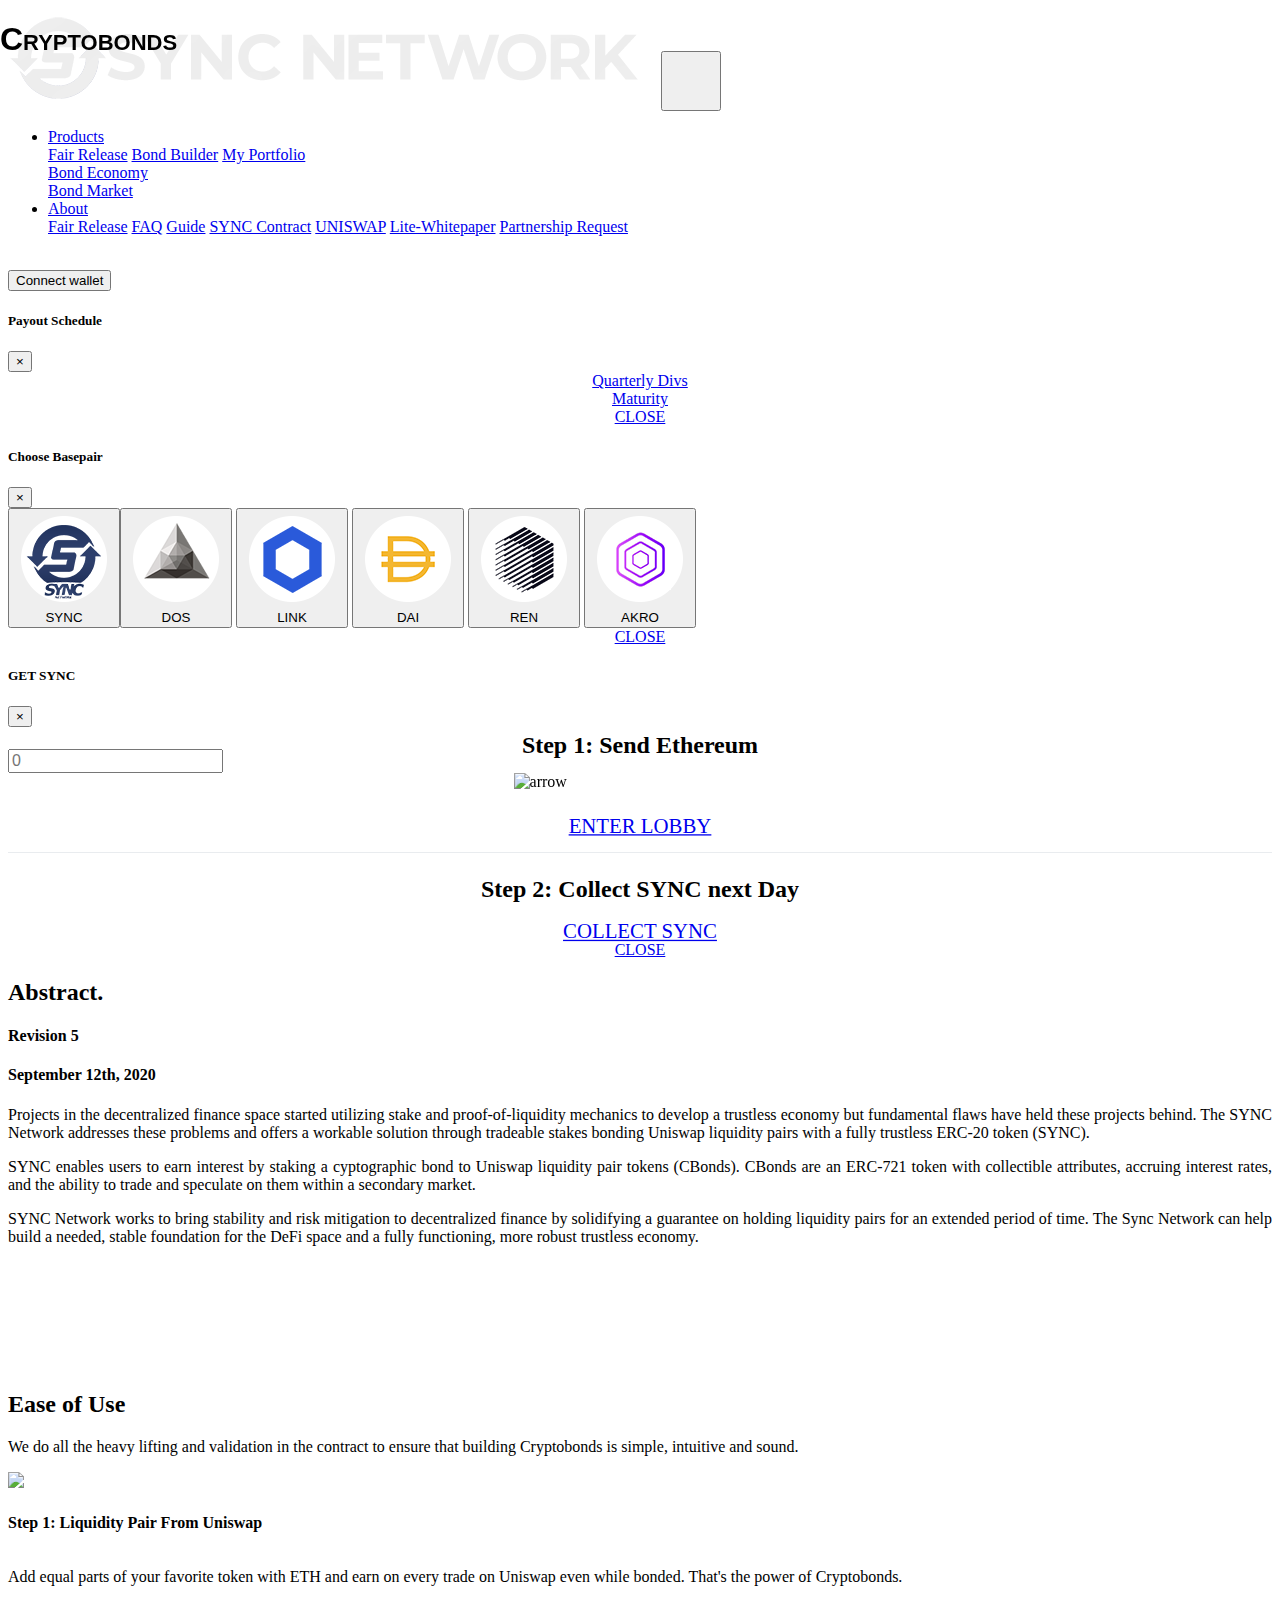
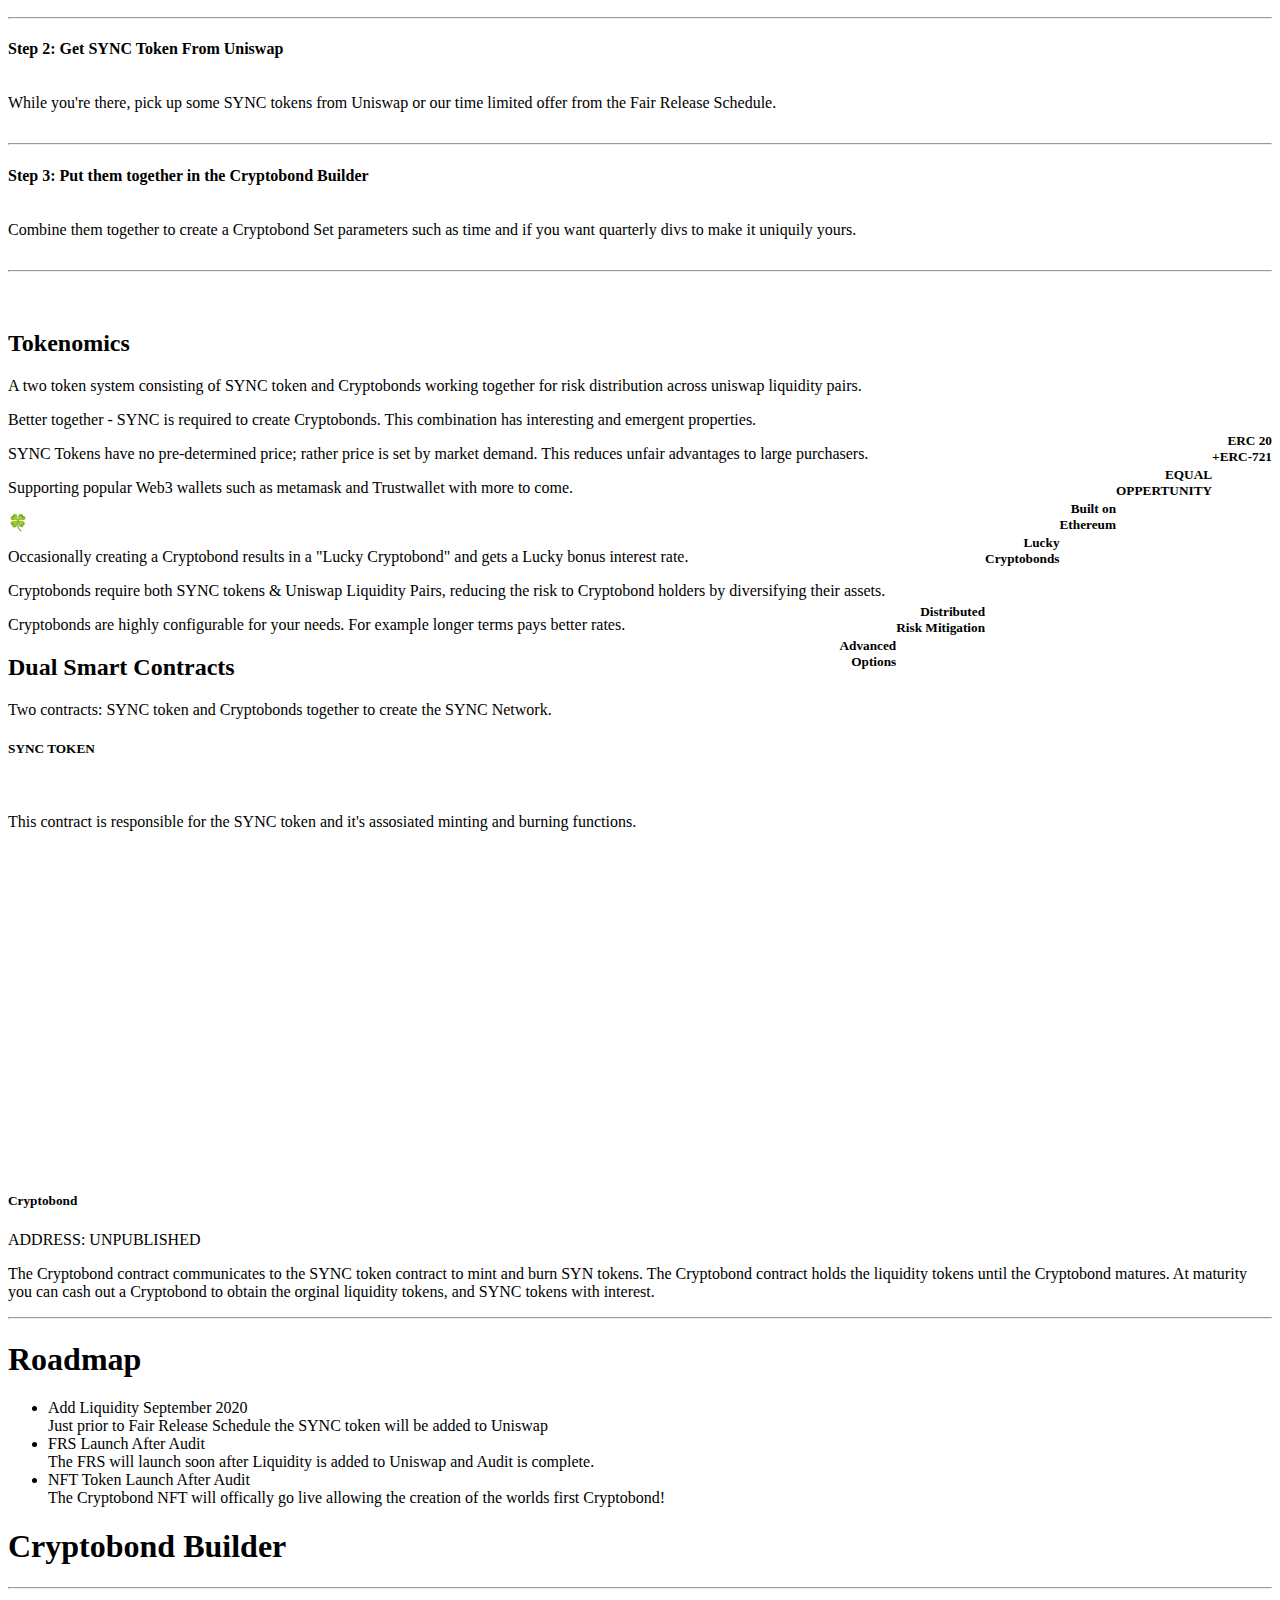
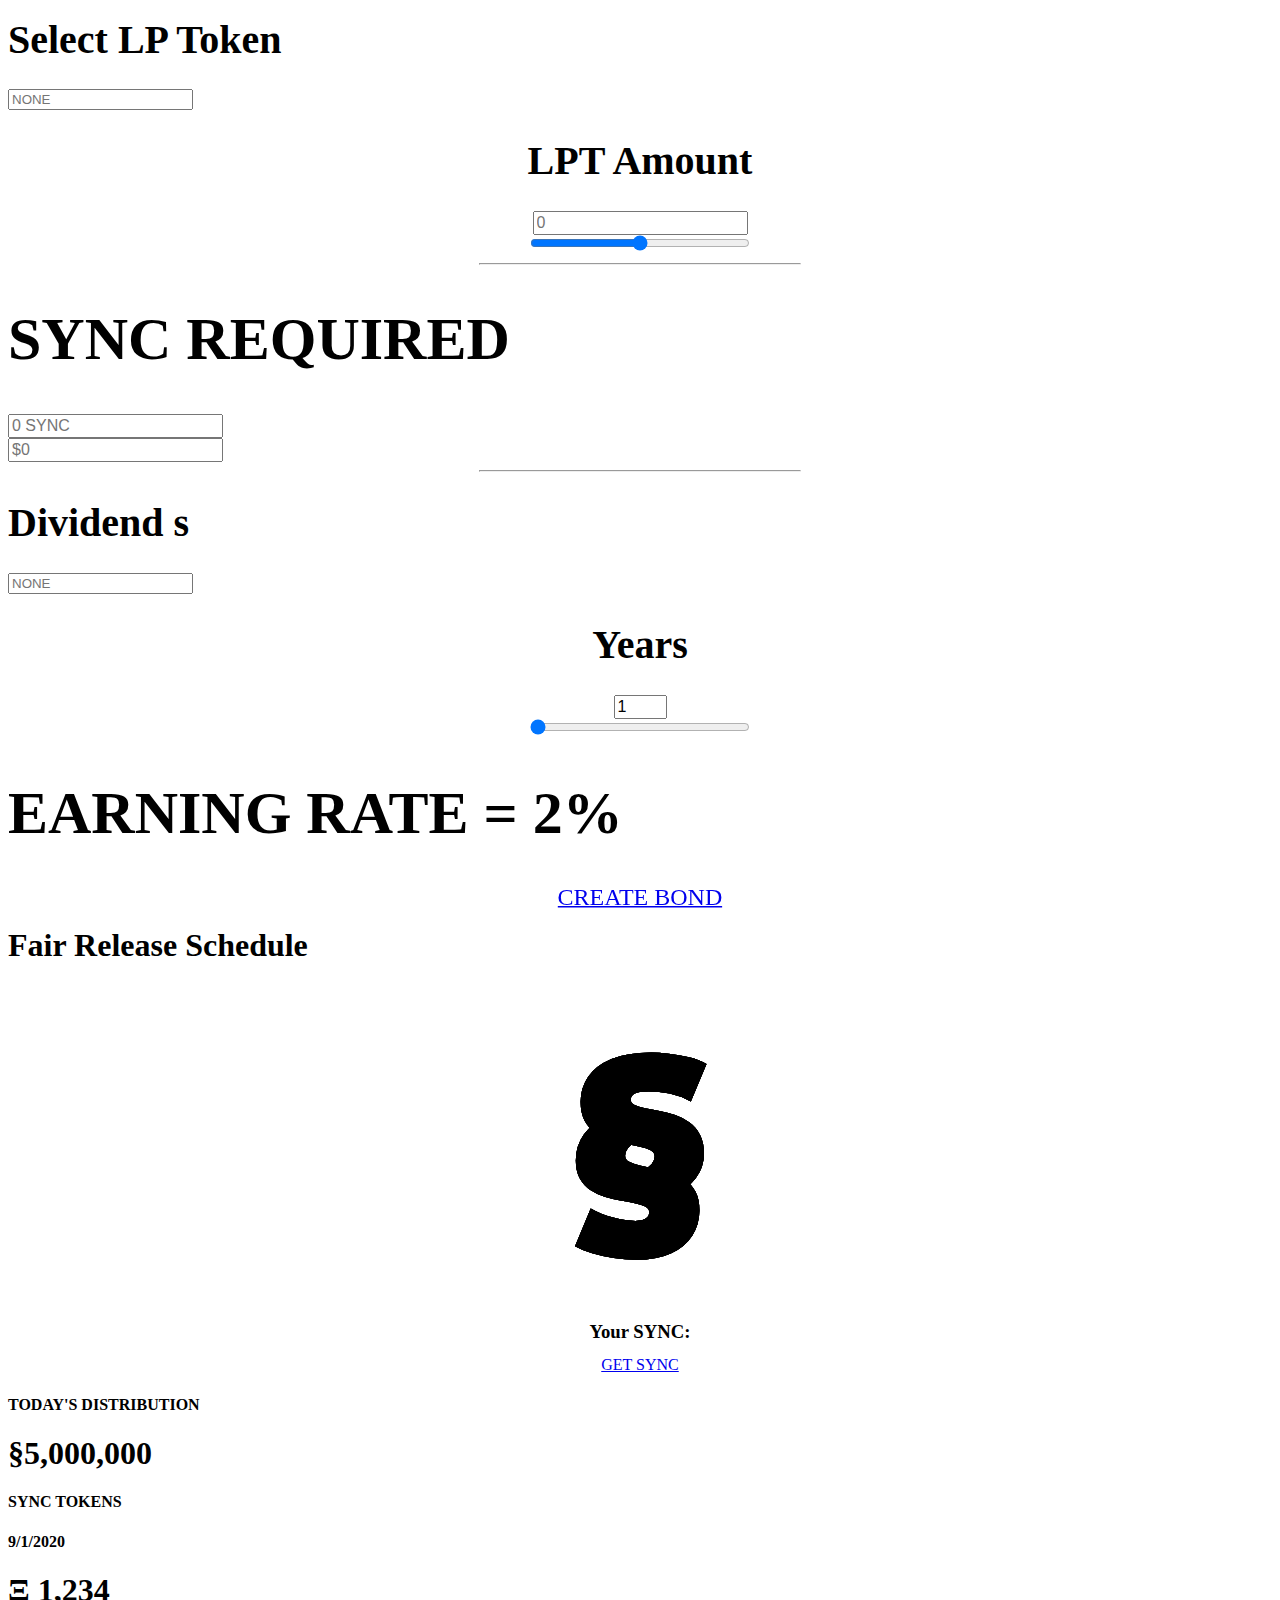
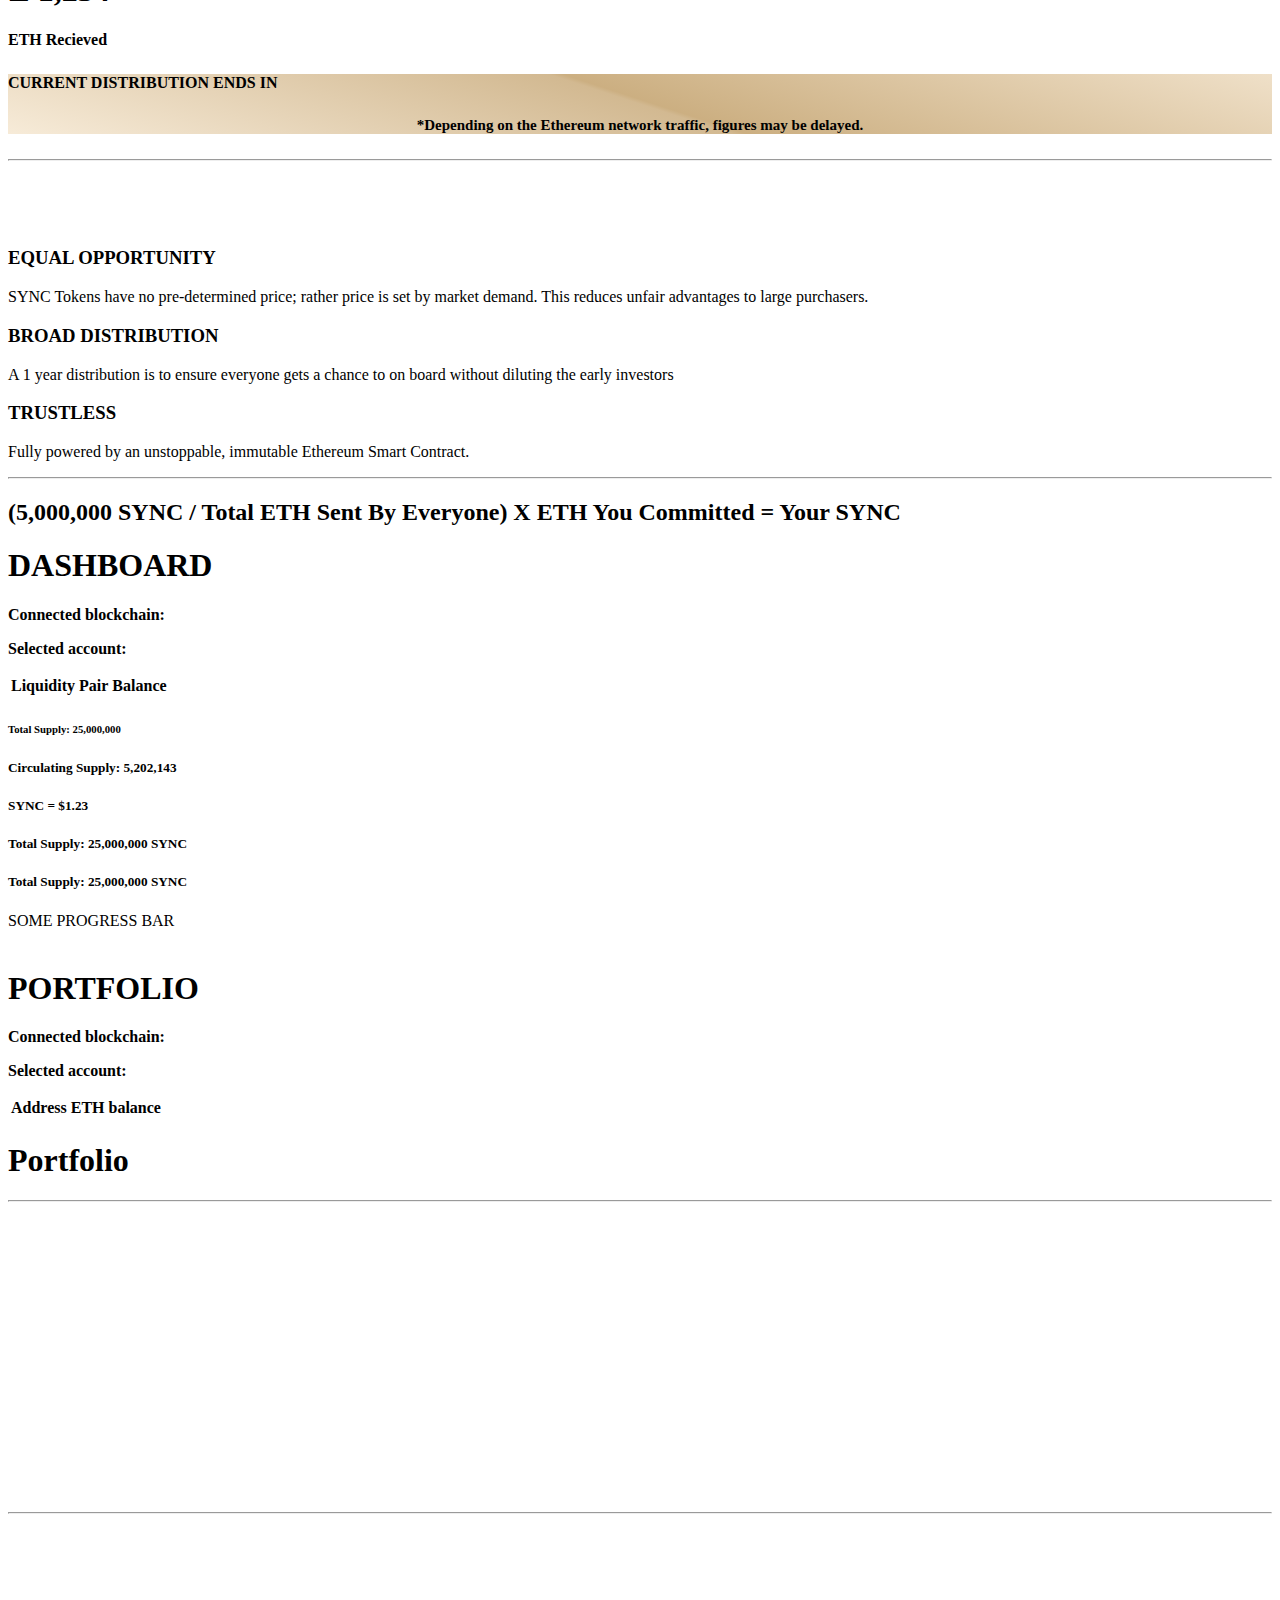
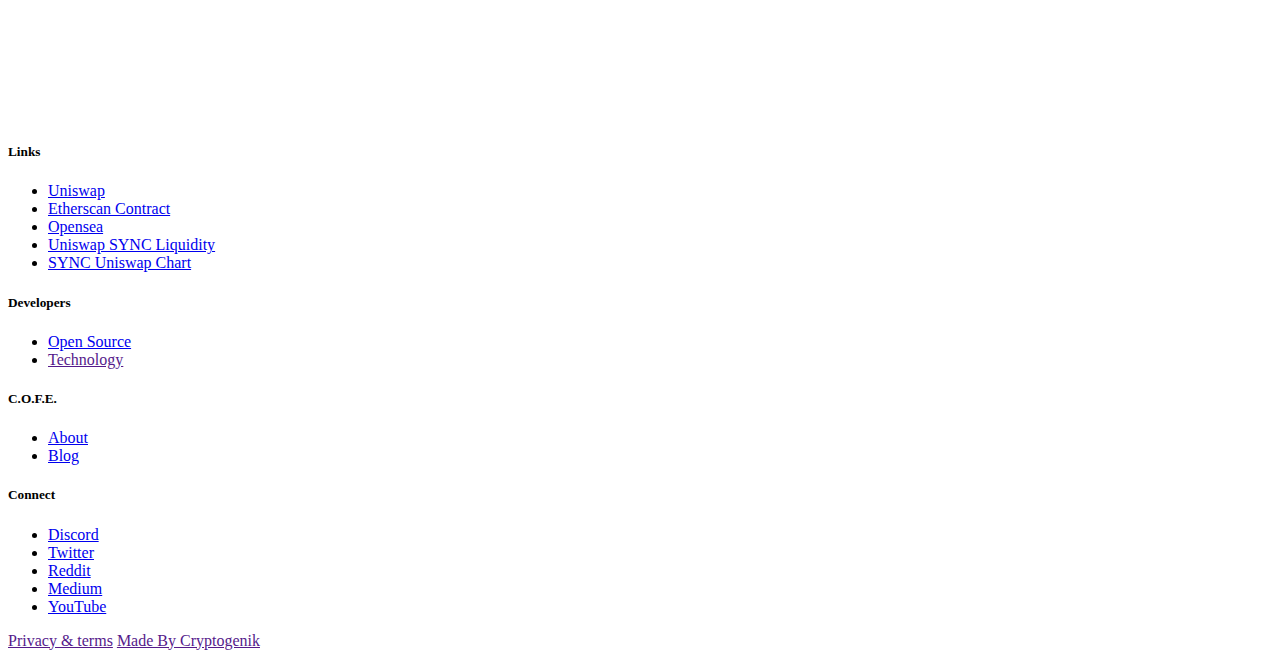
==== commit a1423cfc: "Rename 0ld-index.html to index.html" ====
--- a/index.html
+++ b/index.html
@@ -7,17 +7,17 @@
         <!-- link href='https://fonts.googleapis.com/css?family=Open+Sans:400,300,300italic,400italic,600,600italic,700,700italic' rel='stylesheet' type='text/css'-->
         <link href="https://fonts.googleapis.com/css2?family=Montserrat:wght@200;500;800&display=swap" rel="stylesheet" />
         <link href="//fonts.googleapis.com/css?family=Syncopate&subset=latin" rel="stylesheet" type="text/css">
-
-        <link href="nav.css" rel="stylesheet" /><link href="main.css?v=.013" rel="stylesheet" />
+        <link rel="manifest" href="manifest.json?v=.02">
+
 
         <!-- Bootstrap CSS -->
-        <link rel="stylesheet" href="https://stackpath.bootstrapcdn.com/bootstrap/4.1.3/css/bootstrap.min.css" integrity="sha384-MCw98/SFnGE8fJT3GXwEOngsV7Zt27NXFoaoApmYm81iuXoPkFOJwJ8ERdknLPMO" crossorigin="anonymous" />
+        <link rel="stylesheet" href="css/bootstrap.min.css" />
         <!-- link href="https://maxcdn.bootstrapcdn.com/font-awesome/5.14.0/css/font-awesome.min.css" rel="stylesheet"-->
         <script src="https://kit.fontawesome.com/641e1aaba6.js" crossorigin="anonymous"></script>
 
         <!-- Latest compiled and minified CSS -->
         <!--link rel="stylesheet" href="https://maxcdn.bootstrapcdn.com/bootstrap/3.4.1/css/bootstrap.min.css" /-->
-        <link rel="stylesheet" href="flipclock.css" />
+        <link rel="stylesheet" href="flipclock.css" /><link href="css/nav2.css?v=.2" rel="stylesheet" /><link href="css/main.css?v=.035" rel="stylesheet" />
 
         <!-- jQuery library -->
         <script src="https://ajax.googleapis.com/ajax/libs/jquery/3.5.1/jquery.min.js"></script>
@@ -25,19 +25,19 @@
         <!-- Latest compiled JavaScript -->
         <!-- Google / Search Engine Tags-->
         <meta itemprop="name" content="SYNCBOND.COM">
-        <meta itemprop="description" content="SYNCBOND.COM: The first Crypto Bond Market providing True Tradable Locked Liquidity!">
-        <meta itemprop="image" content="https://www.syncbond.com/img/banner.jpg?2020-11-17">
+        <meta itemprop="description" content="SYNCBOND.COM: The first high interest blockchain certificate of deposit.">
+        <meta itemprop="image" content="img/banner.jpg?2020-08-08">
         <!-- Facebook Meta Tags-->
         <meta property="og:url" content="https://SYNCBOND.COM">
         <meta property="og:type" content="website">
         <meta property="og:title" content="SYNCBOND.COM">
-        <meta property="og:description" content="SYNCBOND.COM: The first Crypto Bond Market providing True Tradable Locked Liquidity!">
-        <meta property="og:image" content="https://www.syncbond.com/img/banner.jpg?2020-11-17">
+        <meta property="og:description" content="SYNCBOND.COM: The first high interest blockchain certificate of deposit.">
+        <meta property="og:image" content="img/banner.jpg?2020-08-08">
         <!-- Twitter Meta Tags-->
         <meta name="twitter:card" content="summary_large_image">
         <meta name="twitter:title" content="SYNCBOND.COM">
-        <meta name="twitter:description" content="SYNCBOND.COM: The first Crypto Bond Market providing True Tradable Locked Liquidity!">
-        <meta name="twitter:image" content="https://www.syncbond.com/img/banner.jpg?2020-11-17">
+        <meta name="twitter:description" content="SYNCBOND.COM: The first high interest blockchain certificate of deposit.">
+        <meta name="twitter:image" content="img/banner.jpg?2020-08-08">
 
 
         <title>SYNC NETWORK</title>
@@ -61,31 +61,60 @@
         =  =====  ==        ==  =======  ===      ==
         ============================================
       -->
-      <nav class="navbar fixed-top navbar-expand-lg navbar-light text-light">
+      <nav class="navbar fixed-top navbar-expand-lg">
         <a class="navbar-brand text-light" href="#" data-toggle="collapse" data-target="#home" aria-expanded="false" aria-controls="bondBuilder"><img src="img/widelogo.png" class="wideLogo"></a>
-        <button class="logo neumorph navbar-toggler first-button" type="button" data-toggle="collapse" data-target="#navbar" aria-controls="navbar" aria-expanded="false" aria-label="Toggle navigation" style="width:60px;height:60px;">
-              <div class="anqimated-icon1"><span></span><span></span><span></span></div>
+        <button class="navbar-toggler first-button" type="button" data-toggle="collapse" data-target="#navbar" aria-controls="navbar" aria-expanded="false" aria-label="Toggle navigation" style="width:60px;height:60px;">
+              <i class="fas fa-bars" style="color:white"></i>
             </button>
 
         <div class="collapse navbar-collapse" id="navbar">
           <ul class="navbar-nav mr-auto text-light">
-            <!-- a class="nav-item nav-link" href="#" data-toggle="collapse" data-target="#frs" aria-expanded="false" aria-controls="bondBuilder">FRS</a>
-            <a class="nav-item nav-link" href="#" data-toggle="collapse" data-target="#bondBuilder" aria-expanded="false" aria-controls="bondBuilder">BUILDER</a>
-            <a class="nav-item nav-link" href="#">MARKET</a>
-            <a class="nav-item nav-link" href="#" data-toggle="collapse" data-target="#stats" aria-expanded="false" aria-controls="bondBuilder">DASHBOARD</a -->
+            <li class="nav-item dropdown" style="background: none;">
+              <a class="nav-link dropdown-toggle" href="#" id="navbarDropdown" role="button" data-toggle="dropdown" aria-haspopup="true" aria-expanded="false">
+                Products
+              </a>
+              <div class="dropdown-menu" aria-labelledby="navbarDropdown">
+                <a class="dropdown-item" href="#" data-toggle="collapse" data-target="#frs" aria-expanded="false" aria-controls="bondBuilder">Fair Release</a>
+                <a class="dropdown-item" href="#" data-toggle="collapse" data-target="#bondBuilder" aria-expanded="false" aria-controls="bondBuilder">Bond Builder</a>
+                <a class="dropdown-item" href="#" data-toggle="collapse" data-target="#portfolio" aria-expanded="false" aria-controls="bondPortfolio">My Portfolio</a>
+                <div class="dropdown-divider"></div>
+                <a class="dropdown-item" href="#" data-toggle="collapse" data-target="#stats" aria-expanded="false" aria-controls="bondBuilder">Bond Economy</a>
+              </div>
+            </li>
+            <a class="nav-item nav-link" href="#">Bond Market</a>
+            <li class="nav-item dropdown" style="background: none;">
+              <a class="nav-link dropdown-toggle" href="#" id="navbarDropdown" role="button" data-toggle="dropdown" aria-haspopup="true" aria-expanded="false">
+                About
+              </a>
+              <div class="dropdown-menu" aria-labelledby="navbarDropdown">
+                <a class="dropdown-item" href="#" data-toggle="collapse" data-target="#frs" aria-expanded="false" aria-controls="bondBuilder">Fair Release</a>
+                <a class="dropdown-item" href="https://sync-network.gitbook.io/" target="_blank" >FAQ</a>
+                <a class="dropdown-item" href="https://sync-network.gitbook.io/sync-network/introduction" target="_blank" >Guide</a>
+                <a class="dropdown-item" href="https://etherscan.io/address/0xb6ff96b8a8d214544ca0dbc9b33f7ad6503efd32" target="_blank" >SYNC Contract</a>
+                <a class="dropdown-item" href="https://uniswap.info/token/0xb6ff96b8a8d214544ca0dbc9b33f7ad6503efd32" target="_blank" >UNISWAP</a>
+                <a class="dropdown-item" href="litepaper.pdf" target="_blank" >Lite-Whitepaper</a>
+                <a class="dropdown-item" href="https://forms.gle/iZDNn3qSoHwTYvSw7" target="_blank" >Partnership Request</a>
+              </div>
+            </li>
+
           </ul>
-              <div class="dropdown" style="margin: 10px;">
-                  <button type="button" class="btn btn-primary dropdown-toggle" data-toggle="dropdown" style="background: linear-gradient(145deg, #273448, #385c90);    border: 1px solid #2e4b76;      box-shadow: 3px 3px 5px #00000094  /* box-shadow: 4px 4px 7px #121e30, -3px -3px 7px #2e4c78;*/">
-                    More Information
-                  </button>
-                  <div class="dropdown-menu">
-                    <a class="dropdown-item" href="https://sync-network.gitbook.io/" target="_blank" >FAQ</a>
-                    <a class="dropdown-item" href="https://sync-network.gitbook.io/sync-network/introduction" target="_blank" >Guide</a>
-                    <a class="dropdown-item" href="https://etherscan.io/address/0xb6ff96b8a8d214544ca0dbc9b33f7ad6503efd32" target="_blank" >SYNC Contract</a>
-                    <a class="dropdown-item" href="https://uniswap.info/token/0xb6ff96b8a8d214544ca0dbc9b33f7ad6503efd32" target="_blank" >UNISWAP</a>
-                    <a class="dropdown-item" href="litepaper.pdf" target="_blank" >Lite-Whitepaper</a>
-                  </div>
-                </div>
+          <a id="dark" class=" first-button" onclick="dark()"><i class="fas fa-adjust" style="padding-right: 20px;"></i></a>
+        <div class="alert alert-danger" id="alert-error-https" style="display: none">
+              Crypto wallets only work on HTTPS connection.
+        </div>
+        <div id="prepare" style="margin-right: 10px;">
+          <button class="btn btn-primary" id="btn-connect">
+            Connect wallet
+          </button>
+        </div>
+
+        <div id="connected" style="margin-right: 10px;display: none">
+
+          <button class="btn btn-primary" id="btn-disconnect">
+            Disconnect wallet
+          </button>
+
+
         </div>
       </nav>
       <!--
@@ -212,8 +241,9 @@
                     <div class="modal-body">
                         <h2 style="margin: 5px 0 -10px 0; text-align: center;">Step 1: Send Ethereum</h2>
 
-                        <div class="bondinput" style="display: inline-block; padding-left: 8%;">
-                            <input type="text" value="" placeholder="0" required="" style="color: darkgrey;" />
+                        <div class="bond2input">
+                            <a class="neumorphicbutton textinput"></a>
+                            <input id="ethBuy" type="number" value="" min="0.000000000000" placeholder="0" required="" style="font-size: 16px;">
                         </div>
 
                         <img alt="arrow" src="img/arrow.webp" style="margin: -25px 0 -55px; z-index: 5; position: relative; left: 40%;" />
@@ -252,7 +282,7 @@
           =============================================================
           -->
 
-        <div class="container-fluid white-text" id="dapps">
+        <div class="container-fluid white-text" id="dapps" style="min-height: 100vh;">
             <!-- BEGIN DOCUMENT -->
 
             <!--
@@ -272,12 +302,16 @@
 
                 <section id="home" class="collapse show" data-parent="#dapps">
 
-                  <div class="jumbotron jumbotron-fluid">
+                  <div class="jumbotron jumbotron-fluid" style="position: fixed;    top: 0;    right: 0;    bottom: 0;    left: 0;">
                     <div class="container">
-                      <h1 class="title" style="font-family: 'Syncopate', sans-serif !important; color: #f0f0f0; font-variant-caps: small-caps;   font-weight: 800;">Synchronized Cryptobonds</h1>
-                      <p style="background-image: linear-gradient(0deg, transparent, #2b5177 30%, #6175a5 60%,transparent);    padding: 30px;    border-radius: 50px 50px 90px 90px;   font-size: 27px;    -webkit-text-stroke: 1px #00000026;">SYNC is used to create tradable locked liquidity that we call Cryptobonds.</p>
+                      <h1 class="title" style="font-family: 'Syncopate', sans-serif !important;   font-variant-caps: small-caps;   font-weight: 800;">Cryptobonds</h1>
+                      <p id="whatIsTheSYNC" style="padding: 30px;    border-radius: 50px 50px 90px 90px;   font-size: 27px; -webkit-text-stroke: 1px #00000026;"></p>
+                      <div class="clock" id="clockFRS" style=" "></div>
                     </div>
                   </div>
+                </section>
+
+                  <section id="about" class="collapse" data-parent="#dapps">
 
                   <div class="container my-5 py-5 z-depth-1">
 
@@ -297,7 +331,7 @@
                           </div>
 
                           <p style="text-align: justify;"> Projects in the decentralized finance space started utilizing stake and proof-of-liquidity mechanics to develop a trustless economy but fundamental flaws have held these projects behind. The SYNC Network addresses these problems and offers a workable solution through tradeable stakes bonding Uniswap liquidity pairs with a fully trustless ERC-20 token (SYNC). </p>
-                          <p style="text-align: justify;">SYNC enables users to earn interest by staking a cryptographic bond to Uniswap liquidity pair tokens (CryptoBonds). CryptoBonds are an ERC-721 token with collectible attributes, accruing interest rates, and the ability to trade and speculate on them within a secondary market.</p>
+                          <p style="text-align: justify;">SYNC enables users to earn interest by staking a cyptographic bond to Uniswap liquidity pair tokens (CBonds). CBonds are an ERC-721 token with collectible attributes, accruing interest rates, and the ability to trade and speculate on them within a secondary market.</p>
                           <p style="text-align: justify;">SYNC Network works to bring stability and risk mitigation to decentralized finance by solidifying a guarantee on holding liquidity pairs for an extended period of time. The Sync Network can help build a needed, stable foundation for the DeFi space and a fully functioning, more robust trustless economy.</p>
 
                         </div>
@@ -317,7 +351,7 @@
                         <div class="col-lg-6">
                             <div class="section-title">
                                 <h2 class="text-left">Ease of Use</h2>
-                                <p>We do all the heavy lifting and validation in the contract to ensure that building Crypto Bonds is simple, intuitive and sound. </p>
+                                <p>We do all the heavy lifting and validation in the contract to ensure that building Cryptobonds is simple, intuitive and sound. </p>
                             </div>
                         </div>
                     </div>
@@ -329,13 +363,13 @@
 
                           <div class="col-lg-6">
                             <h4 class="text-left">Step 1: Liquidity Pair From Uniswap</h4>
-                            <p style="padding:15px 0;">Add equal parts of your favorite token with ETH and earn on every trade on Uniswap even while bonded. That's the power of Crypto Bonds.</p>
+                            <p style="padding:15px 0;">Add equal parts of your favorite token with ETH and earn on every trade on Uniswap even while bonded. That's the power of Cryptobonds.</p>
                             <hr style="">
                             <h4 class="text-left">Step 2: Get SYNC Token From Uniswap</h4>
                             <p style="padding:15px 0;">While you're there, pick up some SYNC tokens from Uniswap or our time limited offer from the Fair Release Schedule.</p>
                             <hr style="">
-                            <h4 class="text-left">Step 3: Put them together in the Crypto Bond Builder</h4>
-                            <p style="padding:15px 0;">Combine them together to create a Crypto Bond Set parameters such as time and if you want quarterly dividends to make it uniquely yours.</p>
+                            <h4 class="text-left">Step 3: Put them together in the Cryptobond Builder</h4>
+                            <p style="padding:15px 0;">Combine them together to create a Cryptobond Set parameters such as time and if you want quarterly divs to make it uniquily yours.</p>
                             <hr style="">
                           </div>
 
@@ -344,13 +378,13 @@
                         </div>
                   </div>
                     <!-- Distro Start -->
- <section class="section services-section" id="services">
+ <section class="section services-section" id="services1">
     <div class="container">
         <div class="row">
             <div class="col-lg-6">
                 <div class="section-title">
                     <h2 class="text-left">Tokenomics</h2>
-                    <p>A two token system consisting of SYNC token and Crypto Bonds working together for risk distribution across uniswap liquidity pairs. </p>
+                    <p>A two token system consisting of SYNC token and Cryptobonds working together for risk distribution across uniswap liquidity pairs. </p>
                 </div>
             </div>
         </div>
@@ -363,7 +397,7 @@
                         <i class="fas fa-desktop"></i>
                     </div>
                     <div class="feature-content">
-                        <p>Better together - SYNC is required to create Crypto Bonds. This combination has interesting and emergent properties.</p>
+                        <p>Better together - SYNC is required to create Cryptobonds. This combination has interesting and emergent properties.</p>
                     </div>
                 </div>
             </div>
@@ -371,7 +405,7 @@
             <!-- feaure box -->
             <div class="col-sm-6 col-lg-4">
                 <div class="feature-box-1 neumorph">
-                  <h5 style="float: right;text-align: right;">EQUAL<br>OPPORTUNITY</h5>
+                  <h5 style="float: right;text-align: right;">EQUAL<br>OPPERTUNITY</h5>
                     <div class="icon">
                         <i class="fa fa-user"></i>
                     </div>
@@ -397,12 +431,12 @@
             <!-- feaure box -->
             <div class="col-sm-6 col-lg-4">
                 <div class="feature-box-1 neumorph">
-                  <h5 style="float: right;text-align: right;">Lucky<br>Crypto Bonds</h5>
+                  <h5 style="float: right;text-align: right;">Lucky<br>Cryptobonds</h5>
                     <div class="icon">
                         🍀
                     </div>
                     <div class="feature-content">
-                        <p>Occasionally creating a Crypto Bond results in a "Lucky Crypto Bond" and gets a Lucky bonus interest rate.</p>
+                        <p>Occasionally creating a Cryptobond results in a "Lucky Cryptobond" and gets a Lucky bonus interest rate.</p>
                     </div>
                 </div>
             </div>
@@ -415,7 +449,7 @@
                         <i class="fa fa-th"></i>
                     </div>
                     <div class="feature-content">
-                        <p>Crypto Bonds require both SYNC tokens & Uniswap Liquidity Pairs, reducing the risk to Crypto Bond holders by diversifying their assets.</p>
+                        <p>Cryptobonds require both SYNC tokens & Uniswap Liquidity Pairs, reducing the risk to Cryptobond holders by diversifying their assets.</p>
                     </div>
                 </div>
             </div>
@@ -428,7 +462,7 @@
                         <i class="fa fa-cog"></i>
                     </div>
                     <div class="feature-content">
-                        <p>Crypto Bonds are highly configurable for your needs. For example longer terms pays better rates.</p>
+                        <p>Cryptobonds are highly configurable for your needs. For example longer terms pays better rates.</p>
                     </div>
                 </div>
             </div>
@@ -443,7 +477,7 @@
 <div class="col-lg-12">
 <div class="section-title">
 <h2 class="text-left">Dual Smart Contracts</h2>
-<p>Two contracts: SYNC token and Crypto Bonds together to create the SYNC Network. </p>
+<p>Two contracts: SYNC token and Cryptobonds together to create the SYNC Network. </p>
 </div>
 </div>
 </div>
@@ -457,7 +491,7 @@
 <div class="feature-content">
     <h5>SYNC TOKEN</h5>
     <p><a href="https://etherscan.io/address/0xB6ff96B8A8d214544Ca0dBc9B33f7AD6503eFD32" target="_blank" style="color: white;    font-size: 15.5px;">ADDRESS: 0xB6ff96B8A8d214544Ca0dBc9B33f7AD6503eFD32</a></p>
-    <p>This contract is responsible for the SYNC token and it's associated minting and burning functions.</p>
+    <p>This contract is responsible for the SYNC token and it's assosiated minting and burning functions.</p>
 </div>
 </div>
 </div>
@@ -469,9 +503,9 @@
     <i class="fas fa-file-contract"></i>
 </div>
 <div class="feature-content">
-    <h5>Crypto Bond</h5>
+    <h5>Cryptobond</h5>
     <p>ADDRESS: UNPUBLISHED</p>
-    <p>The Crypto Bond contract communicates to the SYNC token contract to mint and burn SYNC tokens. The Crypto Bond contract holds the liquidity tokens until the Crypto Bond matures. At maturity you can cash out a Crypto Bond to obtain the orginal liquidity tokens, and SYNC tokens with interest.</p>
+    <p>The Cryptobond contract communicates to the SYNC token contract to mint and burn SYN tokens. The Cryptobond contract holds the liquidity tokens until the Cryptobond matures. At maturity you can cash out a Cryptobond to obtain the orginal liquidity tokens, and SYNC tokens with interest.</p>
 </div>
 </div>
 </div>
@@ -516,7 +550,7 @@
                                       <span class="flag">NFT Token Launch</span>
                                       <span class="time-wrapper"><span class="time">After Audit</span></span>
                                     </div>
-                                    <div class="desc">The Crypto Bond NFT will offically go live allowing the creation of the worlds first Cryptobond!</div>
+                                    <div class="desc">The Cryptobond NFT will offically go live allowing the creation of the worlds first Cryptobond!</div>
                                   </div>
                                 </li>
 
@@ -553,12 +587,12 @@
             =      =====      ===    ==        ==       ===        ==  ====  =
             ==================================================================
             -->
-            <section id="bondBuilder" class="collapse" data-parent="#dapps">
-                <div class="container neumorph pt-5">
+            <section id="bondBuilder" class="container collapse" data-parent="#dapps">
+                <div class=" neumorph pt-5">
               <div class="row">
                   <div class="col-md-12 col-sm-12">
-                    <!-- img alt="Crypto Bond Builder" src="img/bondbuilder.webp" style="padding-top: 50px; margin: auto; display: block;" /-->
-                    <h1 class="title">Crypto Bond Builder</h1>
+                    <!-- img alt="Cryptobond Builder" src="img/bondbuilder.webp" style="padding-top: 50px; margin: auto; display: block;" /-->
+                    <h1 class="title">Cryptobond Builder</h1>
                   </div>
               </div>
 
@@ -567,14 +601,14 @@
                 <div class="row">
                     <div class="col-lg-2 col-md-0 col-sm-12"></div>
                     <div class="col-lg-4 col-md-6 col-sm-12">
-                        <h1 style="font-size: 40px;">Select Asset Pair</h1>
+                        <h1 style="font-size: 40px;">Select LP Token</h1>
                         <div class="bond2input">
                             <a class="neumorphicbutton dropdown" href="#" data-toggle="modal" data-target="#pairChooser"></a>
                             <input class="noclick" id="pair" type="text" value="" placeholder="NONE" required="" />
                         </div>
                     </div>
                     <div class="col-lg-4 col-md-6 col-sm-12" style="text-align: center;">
-                        <h1 style="font-size: 40px;">Asset Amount</h1>
+                        <h1 style="font-size: 40px;">LPT Amount</h1>
 
                         <div class="bond2input">
                             <a class="neumorphicbutton textinput"></a>
@@ -613,7 +647,9 @@
                 <div class="row">
                     <div class="col-lg-2 col-md-0 col-sm-12"></div>
                     <div class="col-lg-4 col-md-6 col-sm-12">
-                        <h1 style="font-size: 40px;">Dividens</h1>
+                        <h1 style="font-size: 40px;">Dividend
+
+                          s</h1>
                         <div class="bond2input">
                             <a class="neumorphicbutton dropdown" href="#" data-toggle="modal" data-target="#divChooser"></a>
                             <input class="noclick" id="divSchedule" type="text" value="" placeholder="NONE" required="" />
@@ -670,83 +706,99 @@
             ==============================
             -->
 
-            <section id="frs" class="collapse" data-parent="#dapps">
-                <div class="row">
-                    <div class="col-md-6 col-sm-12 offset-md-1 offset-lg-3">
-                        <h1 class="title">Fair Release Schedule</h1>
-                        <!--img alt="Crypto bonds" src="img/title3-cbonds.webp?v2" style="width: 100%;" / -->
-                    </div>
-                </div>
-
-                <!-- Distro Start -->
-                <div class="row">
-                    <div class="col-md-2 neumorph offset-md-1 offset-lg-3">
-                      <div style="display: flex; justify-content: center; margin-top: -20px;">
-                          <a class="neumorphicbutton" href="#" data-toggle="modal" data-target="#CONNECT_WALLET"><span>CONNECT</span></a>
-                      </div>
-                        <div class="logo rotateIn" style="width: 100%; height: 300px; margin-top: 60px;"></div>
-                        <h3 id="yourSYNC" style="padding-bottom: 15px;    text-align: center;">Your SYNC:</h3>
-                        <div style="display: flex; justify-content: center; margin-top: -20px;">
-                            <a class="neumorphicbutton" href="#" data-toggle="modal" data-target="#GET_SYNCED"><span>GET SYNC</span></a>
-                        </div>
-                    </div>
-                    <div class="col-md-4" style="padding-left: 42px;">
-                        <div class="row">
-                            <div class="col-md-9">
-                                <h3>SYNC Fair Release Schedule</h3>
+            <section id="frs" class="container collapse" data-parent="#dapps">
+
+              	<div class="row">
+              		<div class="col-md-12">
+                      <h1 class="text-center">Fair Release Schedule</h1>
+              		</div>
+              	</div>
+              	<div class="row">
+              		<div class="col-md-4">
+              			<div class="row">
+              				<div class="col-md-11 neumorph">
+                        <!-- div style="display: flex; justify-content: center; margin-top: -20px;">
+                            <a class="neumorphicbutton" href="#" data-toggle="modal" data-target="#CONNECT_WALLET" id="btn-connect"><span>CONNECT</span></a>
+                        </div-->
+                          <div class="lo2go fadeIn" style="width: 60%;    height: 316px;    margin: auto;">
+                            <svg viewBox="0 0 50 100" style="
+                                                              width: 100%;
+                                                              height: 316px;
+                                                              font: 5em/1 Montserrat;
+                                                              font-weight:900;
+                                                          ">
+                              <!-- Symbol-->
+                              <symbol id="s-text">
+                                <text text-anchor="middle" x="50%" y="50%" dy=".35em">§</text>
+                              </symbol>
+                              <!-- Duplicate symbols-->
+                              <use class="text" xlink:href="#s-text"></use>
+                              <use class="text" xlink:href="#s-text"></use>
+                              <use class="text" xlink:href="#s-text"></use>
+                              <use class="text" xlink:href="#s-text"></use>
+                              <use class="text" xlink:href="#s-text"></use>
+                            </svg>
+                          </div>
+                          <h3 id="yourSYNC" style="padding-bottom: 15px;    text-align: center;">Your SYNC:</h3>
+                          <div style="display: flex; justify-content: center; margin-top: -20px;">
+                              <a class="neumorphicbutton" href="#" data-toggle="modal" data-target="#GET_SYNCED"><span>GET SYNC</span></a>
+                          </div>
+              				</div>
+              			</div>
+              		</div>
+              		<div class="col-md-8">
+              			<div class="row">
+              				<div class="col-md-12 neumorph">
+                        <div class="row ">
+                            <div class="col-md-6">
+                                <h4>TODAY'S DISTRIBUTION</h4>
+                                <h1 id="syncTotal"><!--img src="img/CBOND LOGO CLEAN.png" height="40" style="margin: -5px 5px 0 0;"--><span id="syncTotalValue">§5,000,000</span></h1>
+                                <h4>SYNC TOKENS</h4>
                             </div>
-                            <div class="col-md-3">
-                                <h3 id="currentPeriod">DAY 275</h3>
+                            <div class="col-md-6">
+                                <h4>9/1/2020</h4>
+                                <h1 id="ethRecieved">Ξ 1,234</h1>
+                                <h4>ETH Recieved</h4>
                             </div>
                         </div>
-
-                        <div class="row ">
-                            <div class="col-md-12">
-                                <div class="progress"><div class="progress-bar" style="width: 70%;">&nbsp;</div></div>
-                              </div>
-                        </div>
-
-                        <div class="row">
-                            <div class="col-md-12 neumorph">
-                                <div class="row ">
-                                    <div class="col-md-6">
-                                        <h4>TODAY'S DISTRIBUTION</h4>
-                                        <h1 id="syncTotal">♻5,000,000</h1>
-                                        <h4>SYNC TOKENS</h4>
-                                    </div>
-                                    <div class="col-md-6">
-                                        <h4>9/1/2020</h4>
-                                        <h1 id="ethRecieved">Ξ 1,234</h1>
-                                        <h4>ETH Recieved</h4>
-                                    </div>
-                                </div>
-                            </div>
-                        </div>
-                        <div class="row" style="    padding-top: 27px;">
-                          <div class="col-md-12 neumorph" style="background-image: linear-gradient(18deg, rgb(243 226 199 / 69%) 0%, rgb(193 158 103 / 72%) 50%, rgb(182 141 76 / 70%) 51%, rgb(233 212 179 / 72%) 100%);">
+              				</div>
+              			</div>
+                			<div class="row">
+
+                          <div id="frs_clock" class="col-md-12 neumorph" style="background-image: linear-gradient(18deg, rgb(243 226 199 / 69%) 0%, rgb(193 158 103 / 72%) 50%, rgb(182 141 76 / 70%) 51%, rgb(233 212 179 / 72%) 100%);">
                             <h4 style="margin: 25px auto;">CURRENT DISTRIBUTION ENDS IN</h4>
                             <div style="margin: auto;"><div class="clock" id="clock1"></div></div>
                             <h5 style="font-size: 15px;text-align: center;">*Depending on the Ethereum network traffic, figures may be delayed.</h5>
                           </DIV>
-                        </div>
-                    </div>
-                </div>
+
+                			</div>
+              		</div>
+              	</div>
+
+<hr>
+
 
                 <div class="row" style="padding-top:60px;">
-                    <div class="col-md-3"></div>
-                    <div class="col-md-2">
+                    <div class="col-md-4">
                         <h3>EQUAL OPPORTUNITY</h3>
                         <p>SYNC Tokens have no pre-determined price; rather price is set by market demand. This reduces unfair advantages to large purchasers.</p>
                     </div>
-                    <div class="col-md-2">
+                    <div class="col-md-4">
                         <h3>BROAD DISTRIBUTION</h3>
                         <p>A 1 year distribution is to ensure everyone gets a chance to on board without diluting the early investors</p>
                     </div>
-                    <div class="col-md-2">
+                    <div class="col-md-4">
                         <h3>TRUSTLESS</h3>
                         <p>Fully powered by an unstoppable, immutable Ethereum Smart Contract.</p>
                     </div>
-                    <div class="col-md-3"></div>
+                </div>
+
+<hr>
+
+                <div class="row">
+                    <div class="col-lg-12">
+                      <h2>(5,000,000 SYNC / Total ETH Sent By Everyone) X ETH You Committed = Your SYNC</h2>
+                    </div>
                 </div>
 
             </section>
@@ -788,12 +840,38 @@
 
                    <!-- Distro Start -->
                    <div class="row">
-                       <div class="col-md-2 offset-md-1 offset-lg-2">
-                           <div class="logo rotateIn" style="width: 100%; height: 300px; margin-top: 60px;"></div>
-                       </div>
-                       <div class="col-md-5">
+
+                       <div class="container">
                            <div class="row neumorph">
-                               <div class="col-md-12">
+                               <div class="col-md-10">
+                                   <div id="network">
+                                      <p>
+                                        <strong>Connected blockchain:</strong> <span id="network-name"></span>
+                                      </p>
+
+                                      <p>
+                                        <strong>Selected account:</strong> <span id="selected-account"></span>
+                                      </p>
+                                  </div>
+                                  <table class="table table-listing">
+                                    <thead>
+                                      <th>Liquidity Pair</th>
+                                      <th>Balance</th>
+                                    </thead>
+
+                                    <tbody id="accounts">
+                                    </tbody>
+                                </table>
+                                <!-- We use simple <template> templating for the example -->
+                                  <div id="templates" style="display: none">
+                                    <template id="template-balance">
+                                      <tr>
+                                        <th class="address"></th>
+                                        <td class="balance"></td>
+                                      </tr>
+                                    </template>
+                                  </div>
+
                                  <h6 class="modal-title">Total Supply: 25,000,000</h6>
                                  <h5 class="modal-title">Circulating Supply: 5,202,143</h5>
                                  <h5 class="modal-title">SYNC = $1.23</h5>
@@ -836,15 +914,156 @@
                ==      ======  =====  ====  =====  ======      ==
                ==================================================
                   -->
-
-
-
-        <hr />
+<!--
+██████   ██████  ██████  ████████ ███████  ██████  ██      ██  ██████ 
+██   ██ ██    ██ ██   ██    ██    ██      ██    ██ ██      ██ ██    ██ 
+██████  ██    ██ ██████     ██    █████   ██    ██ ██      ██ ██    ██ 
+██      ██    ██ ██   ██    ██    ██      ██    ██ ██      ██ ██    ██ 
+██       ██████  ██   ██    ██    ██       ██████  ███████ ██  ██████  
+-->                                                                  
+<section id="portfolio" class="collapse" data-parent="#dapps">
+    <div class="row">
+        <div class="col-md-6 col-sm-12 offset-md-1 offset-lg-3">
+          <h1 class="title">PORTFOLIO</h1>
+        </div>
+    </div>
+
+    <!-- Distro Start -->
+    <div class="row">
+        <div class="container">
+            <div class="row neumorph">
+                <div class="col-md-12">
+                    <div id="network">
+                       <p>
+                         <strong>Connected blockchain:</strong> <span id="network-name"></span>
+                       </p>
+
+                       <p>
+                         <strong>Selected account:</strong> <span id="selected-account"></span>
+                       </p>
+                   </div>
+                   <table class="table table-listing">
+                     <thead>
+                       <th>Address</th>
+                       <th>ETH balance</th>
+                     </thead>
+
+                     <tbody id="accounts">
+                     </tbody>
+                 </table>
+                 <!-- We use simple <template> templating for the example -->
+                   <div id="templates" style="display: none">
+                     <template id="template-balance">
+                       <tr>
+                         <th class="address"></th>
+                         <td class="balance"></td>
+                       </tr>
+                     </template>
+                   </div>
+
+            </div>
+
+
+            <div class="container">
+
+              <h1 class="font-weight-light text-center text-lg-left mt-4 mb-0">Portfolio</h1>
+
+              <hr class="col-12">
+
+              <div class="row text-center text-lg-left">
+
+                <div class="col-lg-3 col-md-4 col-6">
+                  <a href="#" class="d-block mb-4 h-100">
+                        <img class="img-fluid img-thumbnail" src="https://source.unsplash.com/pWkk7iiCoDM/400x300" alt="">
+                      </a>
+                </div>
+                <div class="col-lg-3 col-md-4 col-6">
+                  <a href="#" class="d-block mb-4 h-100">
+                        <img class="img-fluid img-thumbnail" src="https://source.unsplash.com/aob0ukAYfuI/400x300" alt="">
+                      </a>
+                </div>
+                <div class="col-lg-3 col-md-4 col-6">
+                  <a href="#" class="d-block mb-4 h-100">
+                        <img class="img-fluid img-thumbnail" src="https://source.unsplash.com/EUfxH-pze7s/400x300" alt="">
+                      </a>
+                </div>
+                <div class="col-lg-3 col-md-4 col-6">
+                  <a href="#" class="d-block mb-4 h-100">
+                        <img class="img-fluid img-thumbnail" src="https://source.unsplash.com/M185_qYH8vg/400x300" alt="">
+                      </a>
+                </div>
+                <div class="col-lg-3 col-md-4 col-6">
+                  <a href="#" class="d-block mb-4 h-100">
+                        <img class="img-fluid img-thumbnail" src="https://source.unsplash.com/sesveuG_rNo/400x300" alt="">
+                      </a>
+                </div>
+                <div class="col-lg-3 col-md-4 col-6">
+                  <a href="#" class="d-block mb-4 h-100">
+                        <img class="img-fluid img-thumbnail" src="https://source.unsplash.com/AvhMzHwiE_0/400x300" alt="">
+                      </a>
+                </div>
+                <div class="col-lg-3 col-md-4 col-6">
+                  <a href="#" class="d-block mb-4 h-100">
+                        <img class="img-fluid img-thumbnail" src="https://source.unsplash.com/2gYsZUmockw/400x300" alt="">
+                      </a>
+                </div>
+                <div class="col-lg-3 col-md-4 col-6">
+                  <a href="#" class="d-block mb-4 h-100">
+                        <img class="img-fluid img-thumbnail" src="https://source.unsplash.com/EMSDtjVHdQ8/400x300" alt="">
+                      </a>
+                </div>
+                <div class="col-lg-3 col-md-4 col-6">
+                  <a href="#" class="d-block mb-4 h-100">
+                        <img class="img-fluid img-thumbnail" src="https://source.unsplash.com/8mUEy0ABdNE/400x300" alt="">
+                      </a>
+                </div>
+                <div class="col-lg-3 col-md-4 col-6">
+                  <a href="#" class="d-block mb-4 h-100">
+                        <img class="img-fluid img-thumbnail" src="https://source.unsplash.com/G9Rfc1qccH4/400x300" alt="">
+                      </a>
+                </div>
+                <div class="col-lg-3 col-md-4 col-6">
+                  <a href="#" class="d-block mb-4 h-100">
+                        <img class="img-fluid img-thumbnail" src="https://source.unsplash.com/aJeH0KcFkuc/400x300" alt="">
+                      </a>
+                </div>
+                <div class="col-lg-3 col-md-4 col-6">
+                  <a href="#" class="d-block mb-4 h-100">
+                        <img class="img-fluid img-thumbnail" src="https://source.unsplash.com/p2TQ-3Bh3Oo/400x300" alt="">
+                      </a>
+                </div>
+              </div>
+
+            </div>
+
+            <div class="row">
+              <div class="col-md-12">
+
+              </DIV>
+            </div>
+        </div>
+    </div>
+</section>
+<!--
+██████   ██████  ██████  ████████ ███████  ██████  ██      ██  ██████ 
+██   ██ ██    ██ ██   ██    ██    ██      ██    ██ ██      ██ ██    ██ 
+██████  ██    ██ ██████     ██    █████   ██    ██ ██      ██ ██    ██ 
+██      ██    ██ ██   ██    ██    ██      ██    ██ ██      ██ ██    ██ 
+██       ██████  ██   ██    ██    ██       ██████  ███████ ██  ██████  
+-->                                                                  
+
+
+
+
+
+
 
         <!--  /div><!--lost div? -->
 </div>        <!-- Container Fluid -->
         <!-- END DOCUMENT -->
-        <footer style="padding-top: 60px;">
+        <footer class="collapse show" style="padding-top: 60px;">
+
+<hr>
             <div class="container pt-5">
                 <div class="row">
                     <div class="col-md-3 col-sm-12 mb-3 text-center">
@@ -854,7 +1073,7 @@
                         <div class="col-md-3 col-sm-6 col-6 p-0 float-left mb-3">
                             <h5 class="mb-4 font-weight-bold text-uppercase">Links</h5>
                             <ul class="list-group">
-                                <li class="list-group-item bg-transparent border-0 p-0 mb-2"><a target="_blank" href="https://app.uniswap.org/#/swap?inputCurrency=ETH&outputCurrency=0xB6ff96B8A8d214544Ca0dBc9B33f7AD6503eFD32">Trade on Uniswap</a></li>
+                                <li class="list-group-item bg-transparent border-0 p-0 mb-2"><a target="_blank" href="https://app.uniswap.org/#/swap?inputCurrency=ETH&outputCurrency=0xB6ff96B8A8d214544Ca0dBc9B33f7AD6503eFD32">Uniswap</a></li>
                                 <li class="list-group-item bg-transparent border-0 p-0 mb-2"><a target="_blank" href="https://etherscan.io/address/0xB6ff96B8A8d214544Ca0dBc9B33f7AD6503eFD32">Etherscan Contract</a></li>
                                 <!--li class="list-group-item bg-transparent border-0 p-0 mb-2"><a target="_blank" href="">MetaMask</a></li-->
                                 <li class="list-group-item bg-transparent border-0 p-0 mb-2"><a target="_blank" href="#">Opensea</a></li>
@@ -866,8 +1085,8 @@
                         <div class="col-md-3 col-sm-6 col-6 p-0 mb-3 float-left">
                             <h5 class="mb-4 font-weight-bold text-uppercase">Developers</h5>
                             <ul class="list-group">
-                                <li class="list-group-item bg-transparent border-0 p-0 mb-2"><a href="https://github.com/">Open Source</a></li>
-                                <li class="list-group-item bg-transparent border-0 p-0 mb-2"><a href="https://github.com/">Technology</a></li>
+                                <li class="list-group-item bg-transparent border-0 p-0 mb-2"><a target="_blank" href="https://github.com/">Open Source</a></li>
+                                <li class="list-group-item bg-transparent border-0 p-0 mb-2"><a target="_blank" href="">Technology</a></li>
                             </ul>
                         </div>
 
@@ -895,28 +1114,27 @@
                                     <a href="https://github.com/C-O-F-E" target="_blank">Github</a>
                                 </li-->
                                 <li class="list-group-item bg-transparent border-0 p-0 mb-2">
-                                    <a target="_blank" href="https://medium.com" target="_blank">Medium</a>
+                                    <a target="_blank" href="https://medium.com">Medium</a>
                                 </li>
                                 <!--li class="list-group-item bg-transparent border-0 p-0 mb-2">
                                     <a href="https://www.facebook.com/lol-yeah-right/" target="_blank">Facebook</a>
                                 </li-->
                                 <li class="list-group-item bg-transparent border-0 p-0 mb-2">
-                                    <a target="_blank" href="https://www.youtube.com/channel/" target="_blank">YouTube</a>
+                                    <a target="_blank" href="https://www.youtube.com/channel/">YouTube</a>
                                 </li>
                             </ul>
                         </div>
                     </div>
                     <div class="col-md-12">
-                        <div class="py-4 d-flex justify-content-center align-items-center white-text">
-                          <a class="mr-4" href="" style="color: white!important;">Privacy &amp; terms</a>
-                          <a class="mr-4" href="" style="color: white!important;">Made By Cryptogenik</a>
-                          © 2020 Copyright  &nbsp; <a class="mr-4" href="https://www.syncbond.com/"> syncbond.com</a>
-                        </div>
-                    </div>
-                </div>
-
+                        <div class="py-4 d-flex justify-content-center align-items-center">
+                          <a class="mr-4 credit" href="" style="">Privacy &amp; terms</a>
+                          <a href="" class="mr-4 credit">Made By Cryptogenik</a>
+                        </div>
+                    </div>
+                </div>
             </div>
         </footer>
+
 
         <script>
 
@@ -974,6 +1192,20 @@
                         showSeconds: true,
                     });
 
+                            // FRS countdown
+
+                    				// Set some date in the future. In this case, it's always Jan 1
+                    				var futureDate  = new Date(2020, 10, 1);
+
+                    				// Calculate the difference in seconds between the future and current date
+                    				var diff = futureDate.getTime() / 1000 - now.getTime() / 1000;
+
+                    				// Instantiate a coutdown FlipClock
+                    				clock = $('#clockFRS').FlipClock(diff, {
+                    					clockFace: 'DailyCounter',
+                    					countdown: true
+                    				});
+
 
                     // Transition effect for navbar
                           $(window).scroll(function() {
@@ -987,12 +1219,263 @@
 
                 });
             });
+
+            function dark() {
+               var element = document.body;
+               element.classList.toggle("dark-mode");
+            }
         </script>
-
+        <!--
+
+             Use unpkg CDN to load all NPM packages to vanilla Javascript - read more at http://unpkg.com
+
+             On your deployment, you properly either want to use a preprocessing tool like webpack
+             to include these files, or extract NPM archives and manually host the files inside.
+
+             TODO: Pin down all versions.
+
+           -->
+
+           <script type="text/javascript" src="https://unpkg.com/web3@1.2.11/dist/web3.min.js"></script>
+           <script type="text/javascript" src="https://unpkg.com/web3modal@1.9.0/dist/index.js"></script>
+           <script type="text/javascript" src="https://unpkg.com/evm-chains@0.2.0/dist/umd/index.min.js"></script>           
+           <script type="text/javascript" src="https://unpkg.com/@walletconnect/web3-provider@1.2.1/dist/umd/index.min.js"></script>
+           <script type="text/javascript" src="https://unpkg.com/@toruslabs/torus-embed@1.8.5/dist/torus.umd.min.js"></script>
+           <script type="text/javascript" src="https://unpkg.com/fortmatic@2.0.6/dist/fortmatic.js"></script>
+           <script>
+           "use strict";
+
+/**
+ * Example JavaScript code that interacts with the page and Web3 wallets
+ */
+
+ // Unpkg imports
+const Web3Modal = window.Web3Modal.default;
+const WalletConnectProvider = window.WalletConnectProvider.default;
+const EvmChains = window.EvmChains;
+const Fortmatic = window.Fortmatic;
+
+// Web3modal instance
+let web3Modal
+
+// Chosen wallet provider given by the dialog window
+let provider;
+
+
+// Address of the selected account
+let selectedAccount;
+
+
+/**
+ * Setup the orchestra
+ */
+function init() {
+
+  console.log("Initializing example");
+  console.log("WalletConnectProvider is", WalletConnectProvider);
+  console.log("Fortmatic is", Fortmatic);
+  console.log("window.web3 is", window.web3, "window.ethereum is", window.ethereum);
+
+  // Check that the web page is run in a secure context,
+  // as otherwise MetaMask won't be available
+  if(location.protocol !== 'https:') {
+    // https://ethereum.stackexchange.com/a/62217/620
+    const alert = document.querySelector("#alert-error-https");
+    alert.style.display = "block";
+    document.querySelector("#btn-connect").setAttribute("disabled", "disabled")
+    return;
+  }
+
+  // Tell Web3modal what providers we have available.
+  // Built-in web browser provider (only one can exist as a time)
+  // like MetaMask, Brave or Opera is added automatically by Web3modal
+  const providerOptions = {
+    walletconnect: {
+      package: WalletConnectProvider,
+      options: {
+        // Mikko's test key - don't copy as your mileage may vary
+        infuraId: "8043bb2cf99347b1bfadfb233c5325c0",
+      }
+    },
+    torus: {
+   package: Torus, // required
+   options: {
+
+   }
+ },
+
+    fortmatic: {
+      package: Fortmatic,
+      options: {
+        // Mikko's TESTNET api key
+        key: "pk_test_391E26A3B43A3350"
+      }
+    }
+  };
+
+  web3Modal = new Web3Modal({
+    cacheProvider: false, // optional
+    providerOptions, // required
+    disableInjectedProvider: false, // optional. For MetaMask / Brave / Opera.
+  });
+
+  console.log("Web3Modal instance is", web3Modal);
+}
+
+
+/**
+ * Kick in the UI action after Web3modal dialog has chosen a provider
+ */
+async function fetchAccountData() {
+
+  // Get a Web3 instance for the wallet
+  const web3 = new Web3(provider);
+
+  console.log("Web3 instance is", web3);
+
+  // Get connected chain id from Ethereum node
+  const chainId = await web3.eth.getChainId();
+  // Load chain information over an HTTP API
+  const chainData = await EvmChains.getChain(chainId);
+  document.querySelector("#network-name").textContent = chainData.name;
+
+  // Get list of accounts of the connected wallet
+  const accounts = await web3.eth.getAccounts();
+
+  // MetaMask does not give you all accounts, only the selected account
+  console.log("Got accounts", accounts);
+  selectedAccount = accounts[0];
+
+  document.querySelector("#selected-account").textContent = selectedAccount;
+
+  // Get a handl
+  const template = document.querySelector("#template-balance");
+  const accountContainer = document.querySelector("#accounts");
+
+  // Purge UI elements any previously loaded accounts
+  accountContainer.innerHTML = '';
+
+  // Go through all accounts and get their ETH balance
+  const rowResolvers = accounts.map(async (address) => {
+    const balance = await web3.eth.getBalance(address);
+    // ethBalance is a BigNumber instance
+    // https://github.com/indutny/bn.js/
+    const ethBalance = web3.utils.fromWei(balance, "ether");
+    const humanFriendlyBalance = parseFloat(ethBalance).toFixed(4);
+    // Fill in the templated row and put in the document
+    const clone = template.content.cloneNode(true);
+    clone.querySelector(".address").textContent = address;
+    clone.querySelector(".balance").textContent = humanFriendlyBalance;
+    accountContainer.appendChild(clone);
+  });
+
+  // Because rendering account does its own RPC commucation
+  // with Ethereum node, we do not want to display any results
+  // until data for all accounts is loaded
+  await Promise.all(rowResolvers);
+
+  // Display fully loaded UI for wallet data
+  document.querySelector("#prepare").style.display = "none";
+  document.querySelector("#connected").style.display = "block";
+}
+
+
+
+/**
+ * Fetch account data for UI when
+ * - User switches accounts in wallet
+ * - User switches networks in wallet
+ * - User connects wallet initially
+ */
+async function refreshAccountData() {
+
+  // If any current data is displayed when
+  // the user is switching acounts in the wallet
+  // immediate hide this data
+  document.querySelector("#connected").style.display = "none";
+  document.querySelector("#prepare").style.display = "block";
+
+  // Disable button while UI is loading.
+  // fetchAccountData() will take a while as it communicates
+  // with Ethereum node via JSON-RPC and loads chain data
+  // over an API call.
+  document.querySelector("#btn-connect").setAttribute("disabled", "disabled")
+  await fetchAccountData(provider);
+  document.querySelector("#btn-connect").removeAttribute("disabled")
+}
+
+
+/**
+ * Connect wallet button pressed.
+ */
+async function onConnect() {
+
+  console.log("Opening a dialog", web3Modal);
+  try {
+    provider = await web3Modal.connect();
+  } catch(e) {
+    console.log("Could not get a wallet connection", e);
+    return;
+  }
+
+  // Subscribe to accounts change
+  provider.on("accountsChanged", (accounts) => {
+    fetchAccountData();
+  });
+
+  // Subscribe to chainId change
+  provider.on("chainChanged", (chainId) => {
+    fetchAccountData();
+  });
+
+  // Subscribe to networkId change
+  provider.on("networkChanged", (networkId) => {
+    fetchAccountData();
+  });
+
+  await refreshAccountData();
+}
+
+/**
+ * Disconnect wallet button pressed.
+ */
+async function onDisconnect() {
+
+  console.log("Killing the wallet connection", provider);
+
+  // TODO: Which providers have close method?
+  if(provider.close) {
+    await provider.close();
+
+    // If the cached provider is not cleared,
+    // WalletConnect will default to the existing session
+    // and does not allow to re-scan the QR code with a new wallet.
+    // Depending on your use case you may want or want not his behavir.
+    await web3Modal.clearCachedProvider();
+    provider = null;
+  }
+
+  selectedAccount = null;
+
+  // Set the UI back to the initial state
+  document.querySelector("#prepare").style.display = "block";
+  document.querySelector("#connected").style.display = "none";
+}
+
+
+/**
+ * Main entry point.
+ */
+window.addEventListener('load', async () => {
+  init();
+  document.querySelector("#btn-connect").addEventListener("click", onConnect);
+  document.querySelector("#btn-disconnect").addEventListener("click", onDisconnect);
+}); </script>
         <script src="https://code.jquery.com/jquery-3.5.1.slim.min.js" integrity="sha384-DfXdz2htPH0lsSSs5nCTpuj/zy4C+OGpamoFVy38MVBnE+IbbVYUew+OrCXaRkfj" crossorigin="anonymous"></script>
         <script src="https://cdn.jsdelivr.net/npm/popper.js@1.16.1/dist/umd/popper.min.js" integrity="sha384-9/reFTGAW83EW2RDu2S0VKaIzap3H66lZH81PoYlFhbGU+6BZp6G7niu735Sk7lN" crossorigin="anonymous"></script>
         <script src="https://stackpath.bootstrapcdn.com/bootstrap/4.5.2/js/bootstrap.min.js" integrity="sha384-B4gt1jrGC7Jh4AgTPSdUtOBvfO8shuf57BaghqFfPlYxofvL8/KUEfYiJOMMV+rV" crossorigin="anonymous"></script>
         <script src="flipclock-min.js"></script>
+        <script src="global.js"></script>
 
     </body>
 </html>
